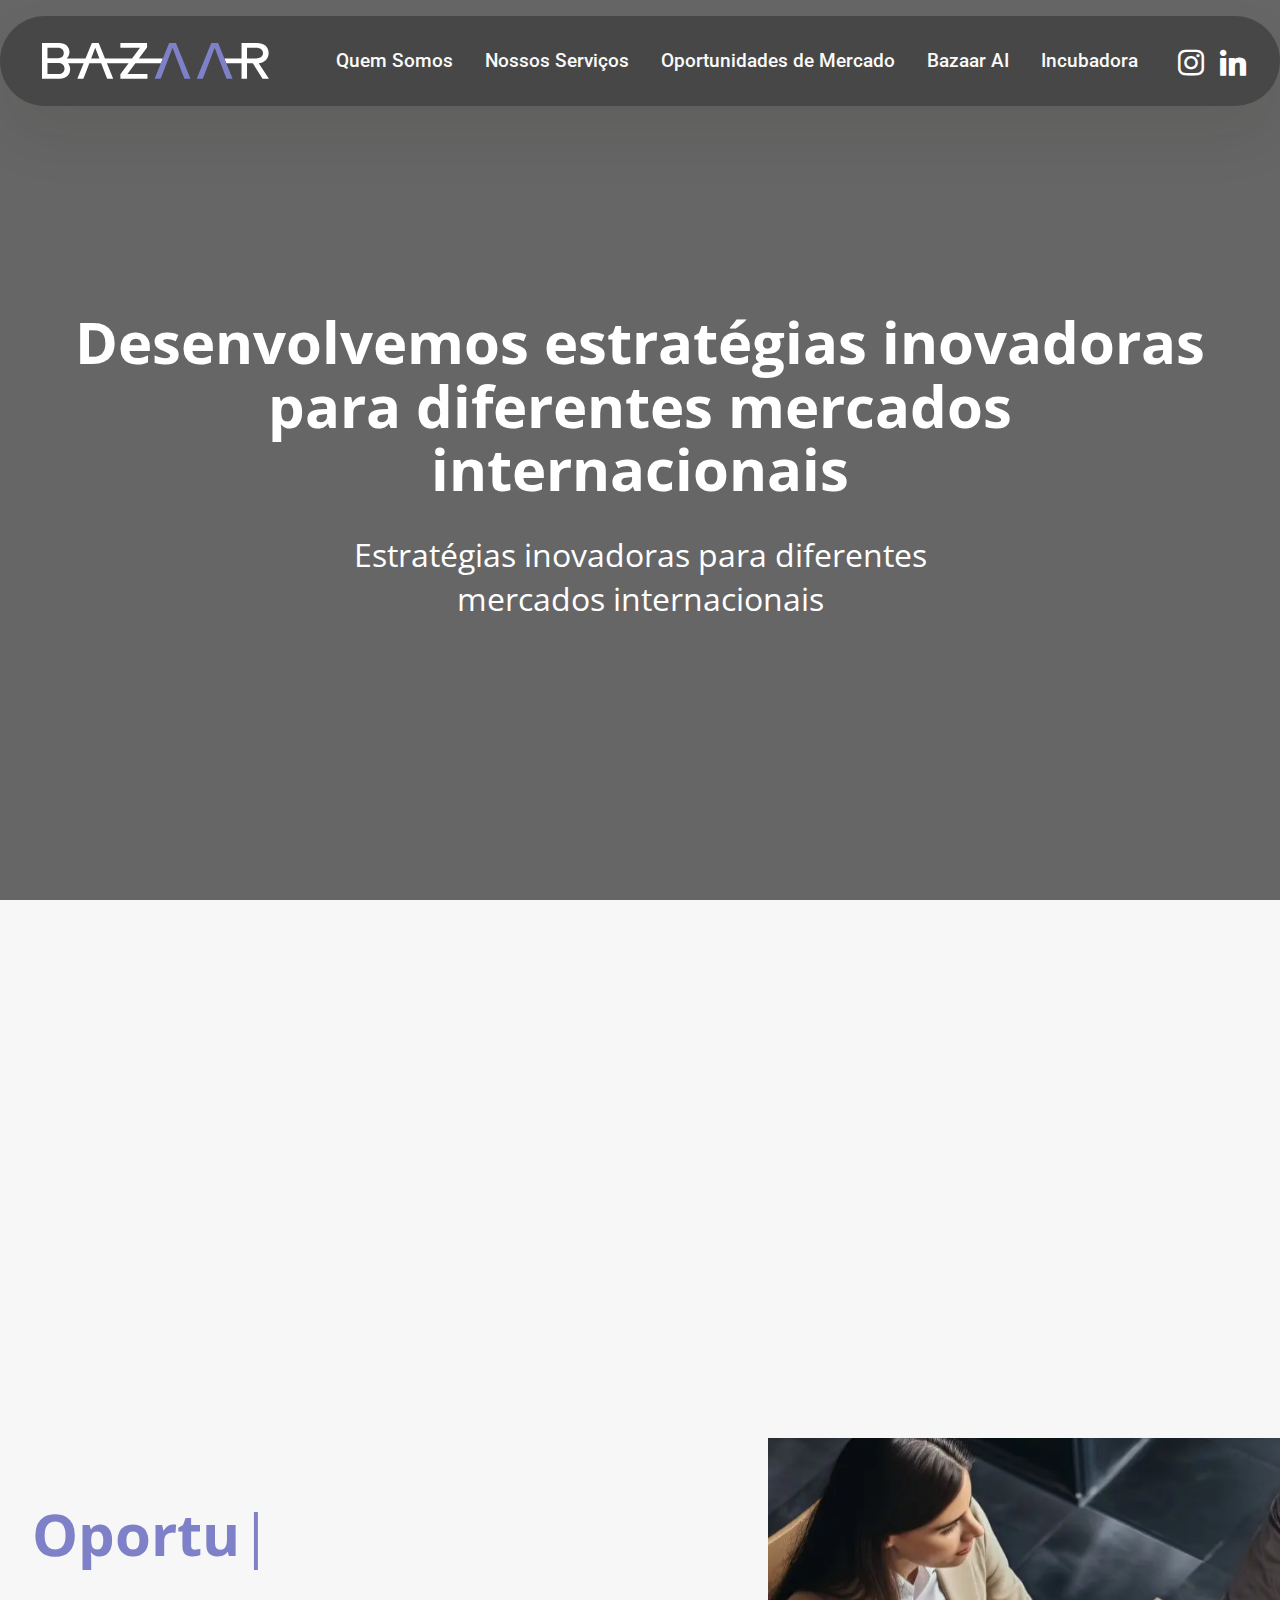
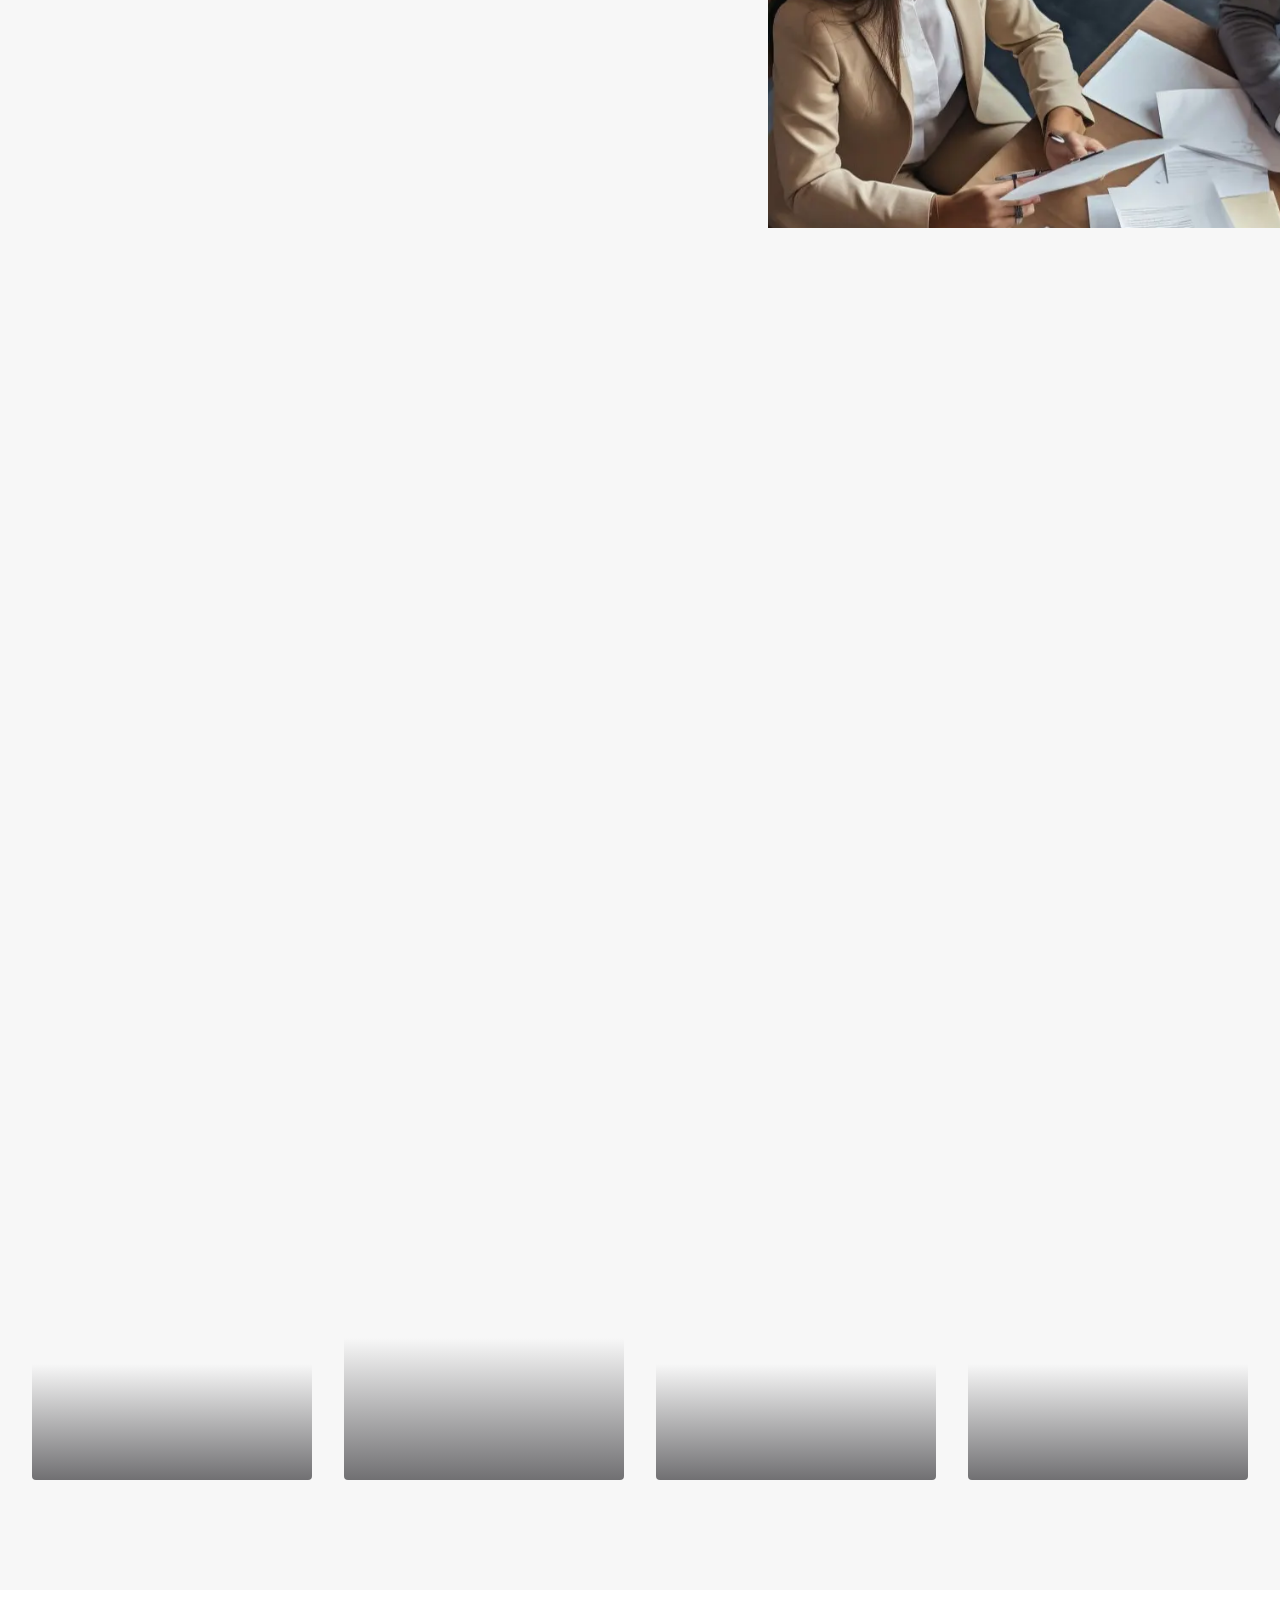
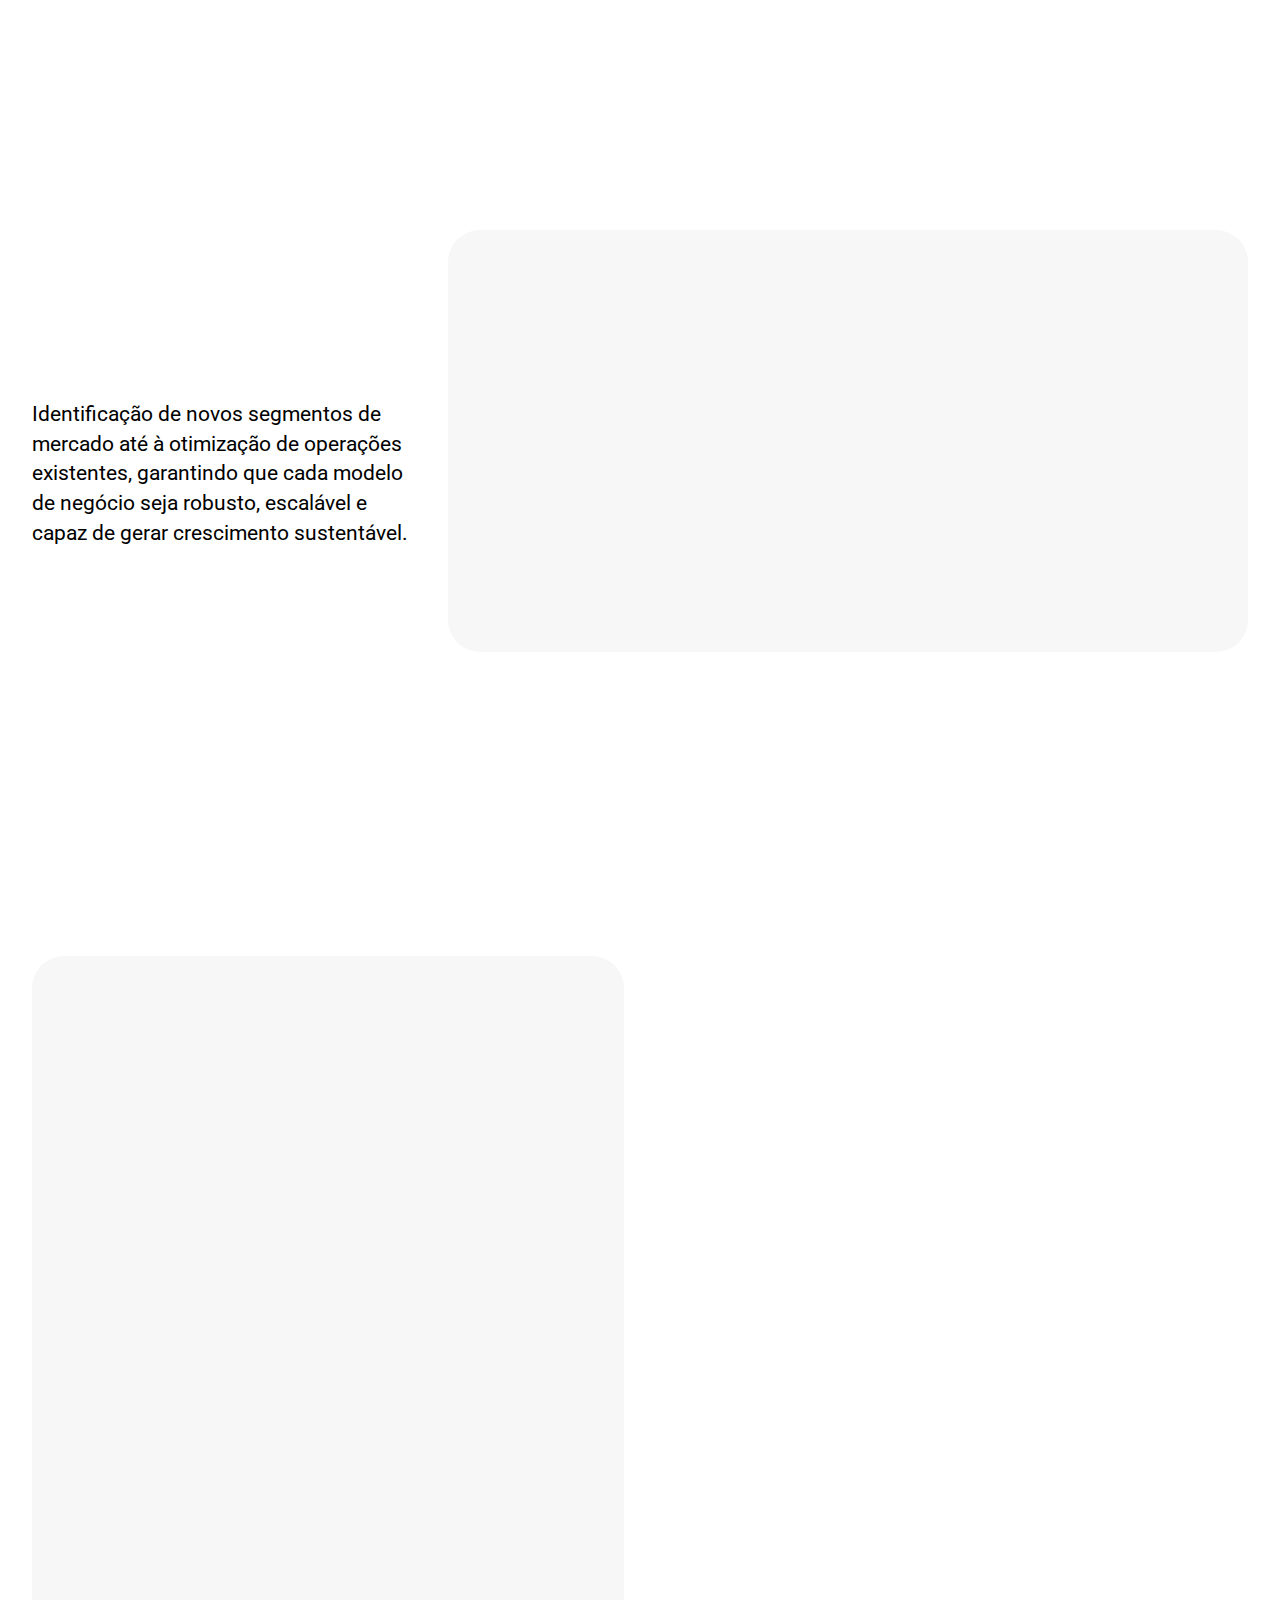
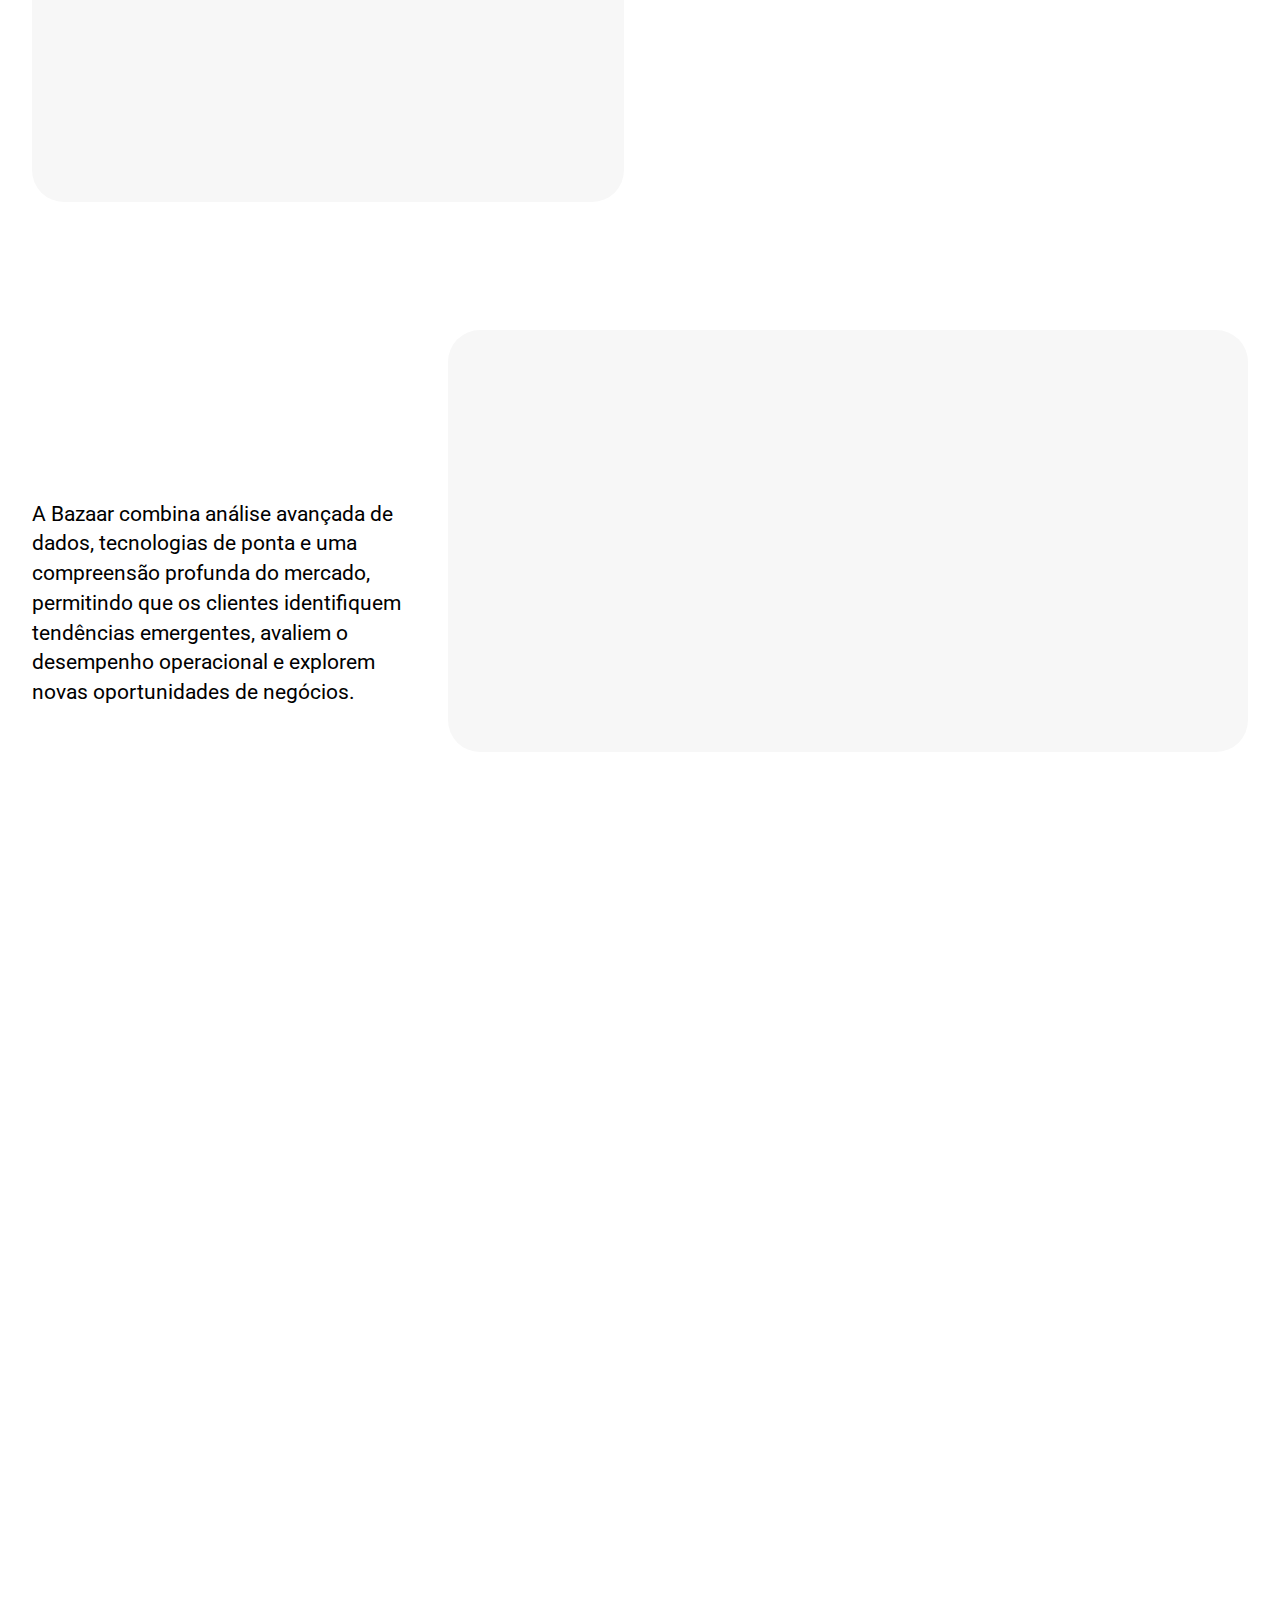
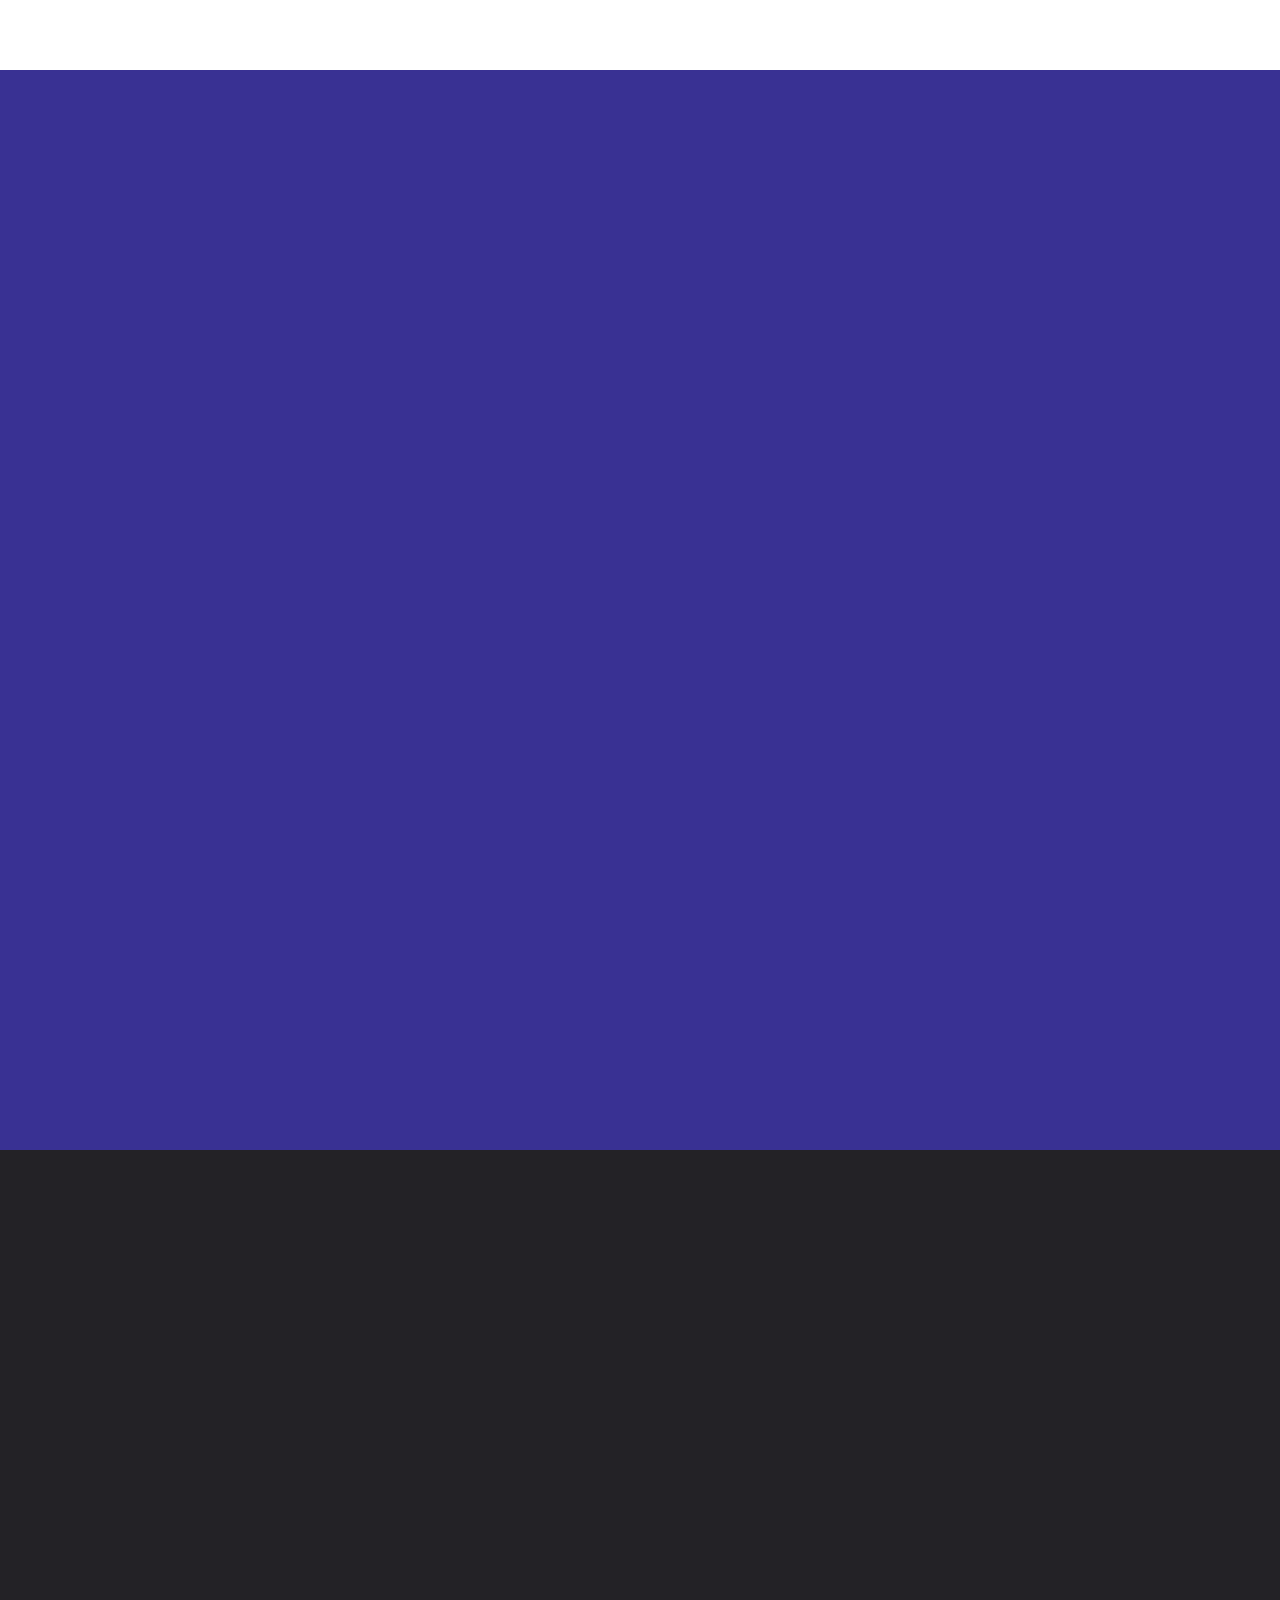
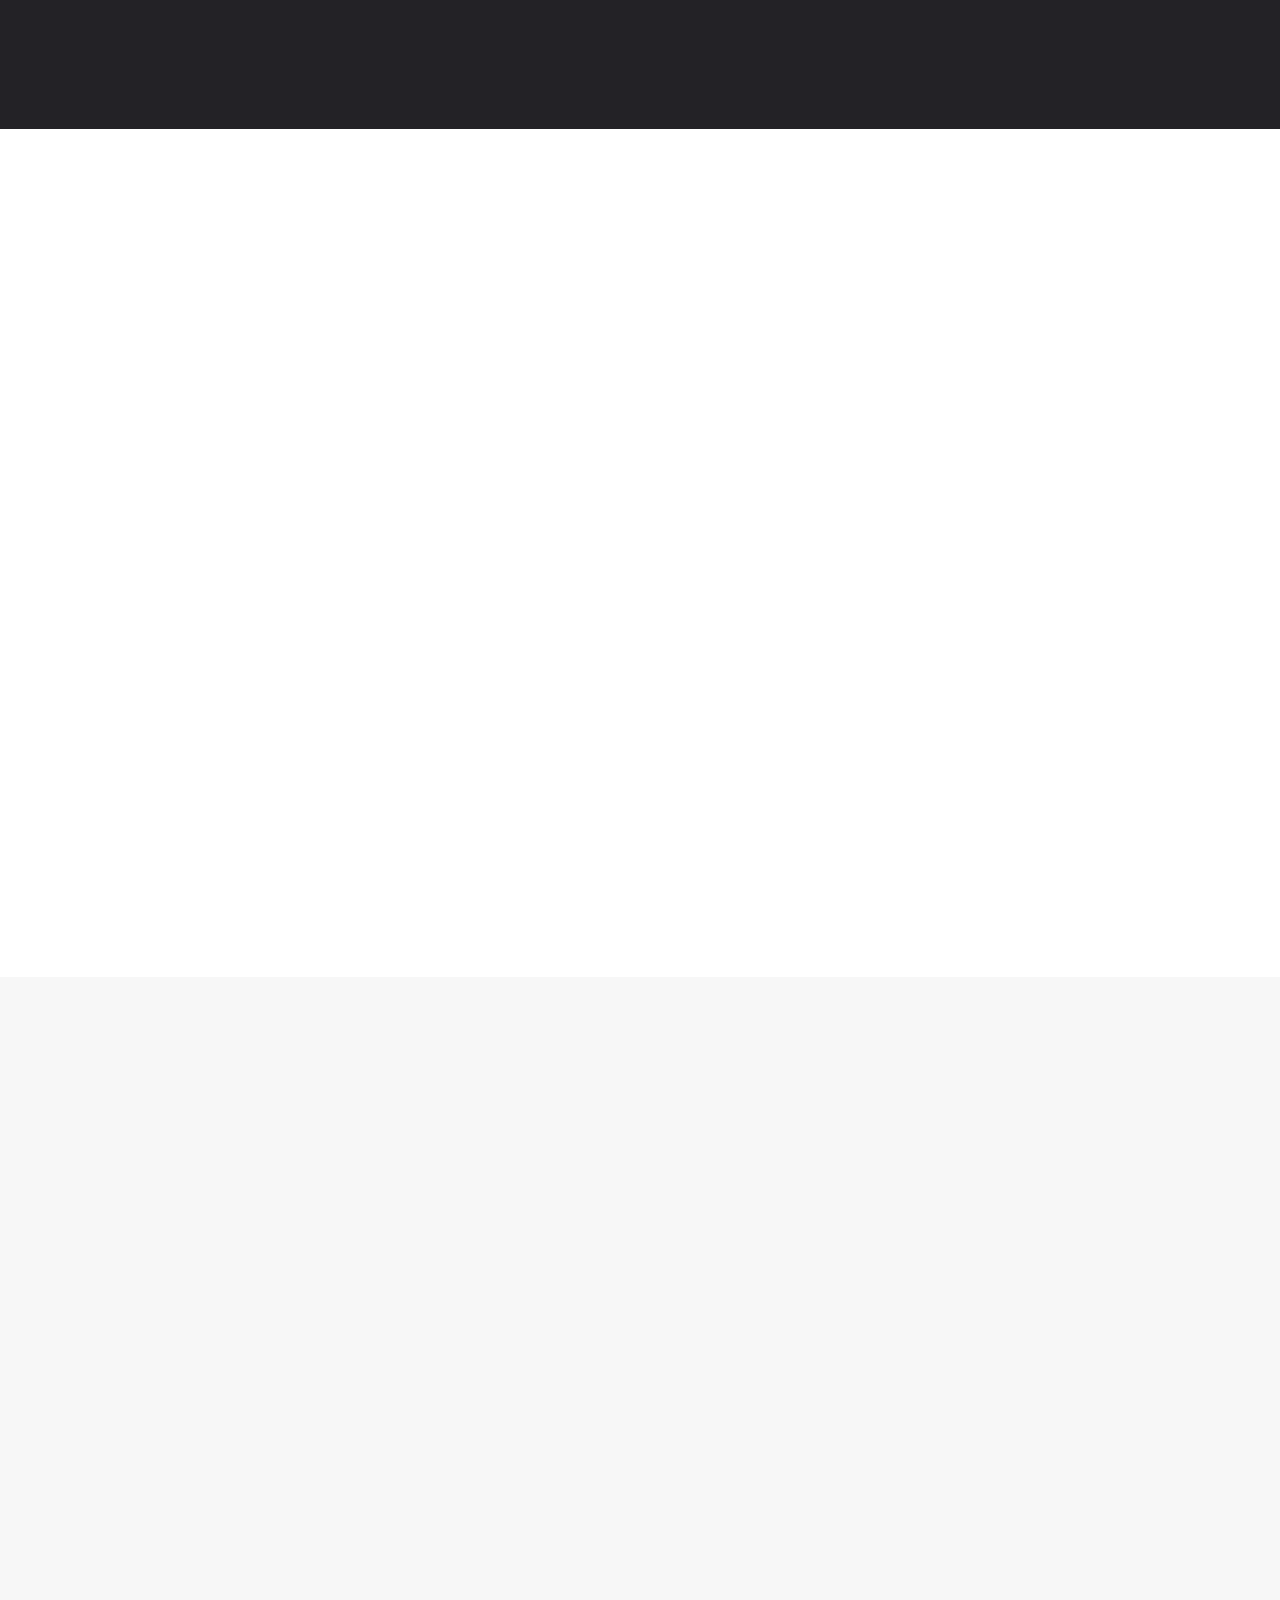
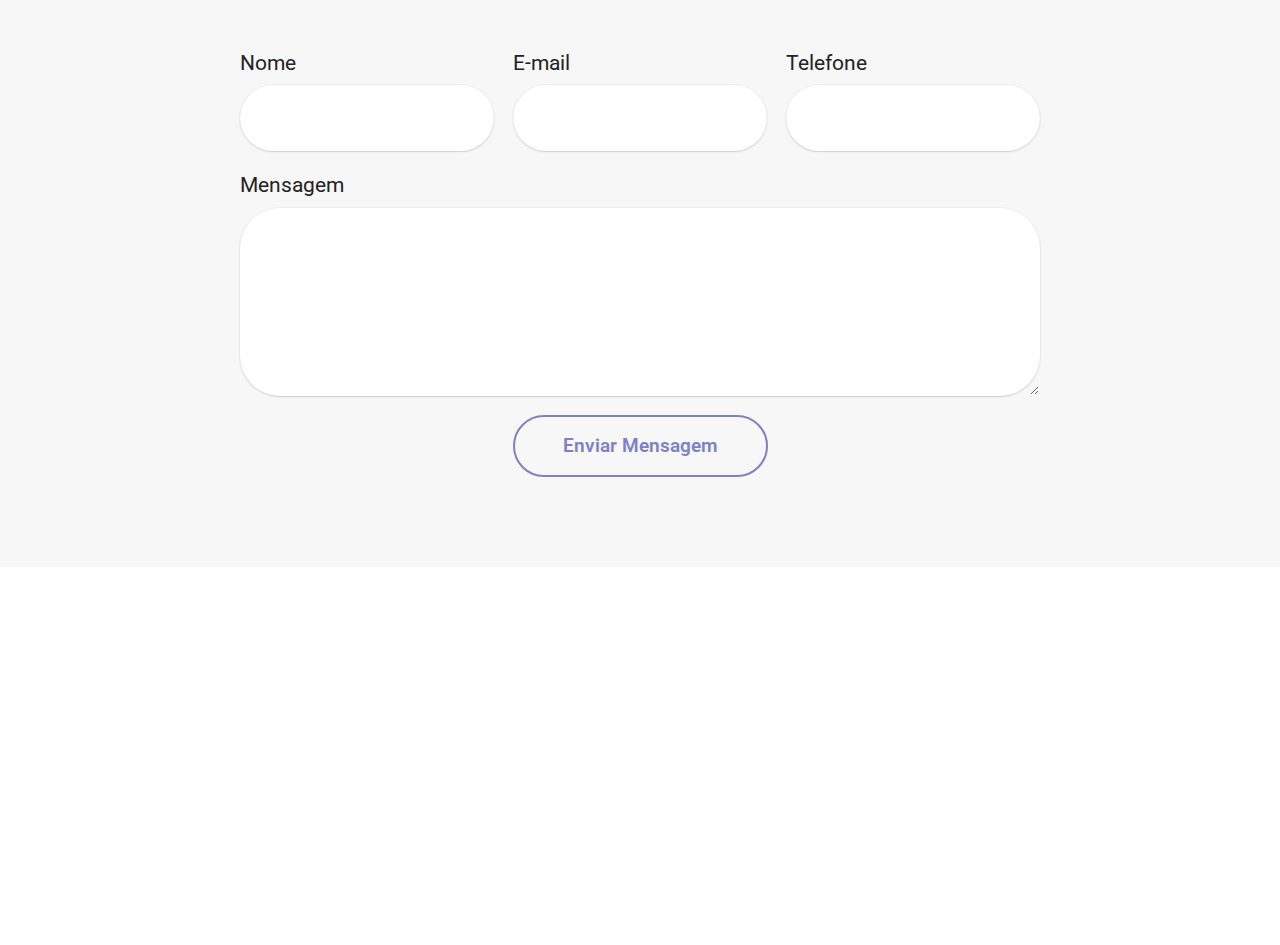
==== index.html @ 22845322 "update" ====
<!DOCTYPE html>
<html  lang="pt">
<head>
  
  <meta charset="UTF-8">
  <meta http-equiv="X-UA-Compatible" content="IE=edge">
  
  <meta name="viewport" content="width=device-width, initial-scale=1, minimum-scale=1">
  <link rel="shortcut icon" href="assets/images/bazaar.svg" type="image/x-icon">
  <meta name="description" content="">
  
  
  <title>Home</title>
  <link rel="stylesheet" href="assets/web/assets/mobirise-icons2/mobirise2.css">
  <link rel="stylesheet" href="assets/bootstrap/css/bootstrap.min.css">
  <link rel="stylesheet" href="assets/bootstrap/css/bootstrap-grid.min.css">
  <link rel="stylesheet" href="assets/bootstrap/css/bootstrap-reboot.min.css">
  <link rel="stylesheet" href="assets/animatecss/animate.css">
  <link rel="stylesheet" href="assets/dropdown/css/style.css">
  <link rel="stylesheet" href="assets/socicon/css/styles.css">
  <link rel="stylesheet" href="assets/theme/css/style.css">
  <link rel="preload" href="https://fonts.googleapis.com/css?family=Open+Sans:300,400,500,600,700,800,300i,400i,500i,600i,700i,800i&display=swap" as="style" onload="this.onload=null;this.rel='stylesheet'">
  <noscript><link rel="stylesheet" href="https://fonts.googleapis.com/css?family=Open+Sans:300,400,500,600,700,800,300i,400i,500i,600i,700i,800i&display=swap"></noscript>
  <link rel="preload" href="https://fonts.googleapis.com/css?family=Roboto:100,100i,300,300i,400,400i,500,500i,700,700i,900,900i&display=swap" as="style" onload="this.onload=null;this.rel='stylesheet'">
  <noscript><link rel="stylesheet" href="https://fonts.googleapis.com/css?family=Roboto:100,100i,300,300i,400,400i,500,500i,700,700i,900,900i&display=swap"></noscript>
  <link rel="preload" as="style" href="assets/mobirise/css/mbr-additional.css"><link rel="stylesheet" href="assets/mobirise/css/mbr-additional.css" type="text/css">

  
  
  
</head>
<body>
  
  <section data-bs-version="5.1" class="menu menu2 cid-u0HLiNKyob" once="menu" id="menu02-1">
	

	<nav class="navbar navbar-dropdown navbar-expand-lg">
		<div class="container">
			<div class="navbar-brand">
				<span class="navbar-logo">
					
						<img src="assets/images/bazaar.svg" alt="" style="height: 2.3rem;">
					
				</span>
				
			</div>
			<button class="navbar-toggler" type="button" data-toggle="collapse" data-bs-toggle="collapse" data-target="#navbarSupportedContent" data-bs-target="#navbarSupportedContent" aria-controls="navbarNavAltMarkup" aria-expanded="false" aria-label="Toggle navigation">
				<div class="hamburger">
					<span></span>
					<span></span>
					<span></span>
					<span></span>
				</div>
			</button>
			<div class="collapse navbar-collapse" id="navbarSupportedContent">
				<ul class="navbar-nav nav-dropdown nav-right" data-app-modern-menu="true"><li class="nav-item">
						<a class="nav-link link text-white text-primary display-4" href="index.html#header01-15">Quem Somos</a>
					</li><li class="nav-item"><a class="nav-link link text-white text-primary display-4" href="index.html#article11-17">Nossos Serviços</a></li><li class="nav-item"><a class="nav-link link text-white text-primary display-4" href="index.html#features013-4">Oportunidades de Mercado</a></li><li class="nav-item"><a class="nav-link link text-white text-primary display-4" href="index.html#header19-7">Bazaar AI</a></li><li class="nav-item"><a class="nav-link link text-white text-primary display-4" href="index.html#header5-x">Incubadora</a></li></ul>
				<div class="icons-menu">
					
						<span class="p-2 mbr-iconfont socicon-instagram socicon" style="font-size: 26px; color: rgb(255, 255, 255); fill: rgb(255, 255, 255);"></span>
					
					
						<span class="p-2 mbr-iconfont socicon-linkedin socicon" style="font-size: 26px; color: rgb(255, 255, 255); fill: rgb(255, 255, 255);"></span>
					
					
					
				</div>
				
			</div>
		</div>
	</nav>
</section>

<section data-bs-version="5.1" class="header16 cid-u0HSpnRNCj mbr-fullscreen" data-bg-video="https://www.youtube.com/watch?v=gXFATcwrO-U" id="header17-2">
  
  <div class="mbr-overlay" style="opacity: 0.6; background-color: rgb(0, 0, 0);"></div>
  <div class="container">
    <div class="row">
      <div class="content-wrap col-12 col-md-12">
        <h1 class="mbr-section-title mbr-fonts-style mbr-white mb-4 display-1">
          <strong><br>Desenvolvemos estratégias inovadoras para diferentes mercados internacionais</strong></h1>
        
        <p class="mbr-fonts-style mbr-text mbr-white mb-4 display-5">Estratégias inovadoras para diferentes <br>mercados internacionais<br></p>
        
      </div>
    </div>
  </div>
</section>

<section data-bs-version="5.1" class="header1 cid-u2KIswBJNk" id="header01-15">
	

	
	

	<div class="container">
		<div class="row justify-content-center">
			<div class="col-12 col-md-12 col-lg-5 image-wrapper">
				<img class="w-100" src="assets/images/8.webp" alt="Mobirise Website Builder">
			</div>
			<div class="col-12 col-lg col-md-12">
				<div class="text-wrapper align-left">
					<h1 class="mbr-section-title mbr-fonts-style mb-4 display-2">
						<strong>Somos a Bazaar Business Development Consulting</strong></h1>
					<p class="mbr-text mbr-fonts-style mb-4 display-5">
						Uma empresa que nasce com o objectivo de potenciar os negócios de clientes e parceiros, em diferentes mercados internacionais.
					</p>
					
				</div>
			</div>
		</div>
	</div>
</section>

<section data-bs-version="5.1" class="header1 cid-u2tHCy45Y4" id="header1-13">

    

    

    
     <div class="image"></div>
    
    <div class="container">
        <div class="row">
            <div class="col-lg-12 position">
                    
                <h1 class="mbr-section-title mbr-bold mbr-fonts-style display-1">Identificamos</h1>
                <div class="typed-text display-1">
                    <span>
                      <span class="animated-element mbr-bold" data-word1="Oportunidades" data-word2="Investimentos" data-word3="Negócios" data-speed="1">
                      </span>
                    </span>
                </div>
                <h1 class="mbr-section-title mbr-bold mbr-fonts-style display-1">em diversos mercados</h1>
                <p class="mbr-text mbr-fonts-style display-5">Formulamos estratégias com <br>consultoria em&nbsp;mercados internacionais</p>
                
            </div>
            
        </div>
    </div>
</section>

<section data-bs-version="5.1" class="features029 cid-u2KITx7ePX" id="features029-16">
  
  
  
  <div class="container">
    <div class="row justify-content-center">
      <div class="col-md-12 content-head mb-5">
        <h1 class="mbr-section-title mbr-fonts-style mb-0 display-2"><strong>ba·zaar -/bəˈzɑːr/</strong></h1>
        
      </div>
    </div>
    <div class="row justify-content-center">
      <div class="col-md-12 col-lg-6">
        <p class="mbr-text mbr-fonts-style mt-0 display-7">No Médio Oriente, Bazaar é um importante centro de comércio, com negociações de produtos e serviços. Para nós, é a forma de desenvolvermos diferentes negócios em diferentes mercados.<br><br>A internacionalização faz parte do ADN de muitas empresas. A identificação deste código genético pode ser um caminho longo e exaustivo.<br><br>Na Bazaar, propomos identificar este código e apoiar as empresas na conquista de novos mercados.<br><br>A definição de uma estratégia assente na individualidade de cada negócio, naquilo que o torna único e competitivo, é essencial para alcançar os resultados esperados.<br><br>Um novo mercado apresenta um mar de oportunidades e uma infinitude de desafios. Um parceiro estratégico é a chave do sucesso para se chegar a bom porto; um parceiro com conhecimento dos passos mais seguros a dar, que o ensina a desbravar novos caminhos e desenvolver novos negócios além-fronteiras.</p>
      </div>
      <div class="col-12 col-lg-6">
        <div class="item features-without-image col-12 col-md-12 col-lg-12 active">
          <div class="item-wrapper">
            <div class="item-content">
              <h5 class="mbr-card-title mbr-fonts-style mt-0 mb-3 mbr-number display-1">
                <strong>01.</strong>
              </h5>
              <h4 class="card-title mbr-fonts-style mt-0 display-5">
                <strong>Missão</strong></h4>
              <p class="card-text mbr-fonts-style mt-0 mb-0 display-7">A Bazaar Business Development Consulting tem como missão apoiar os parceiros e clientes na análise, planeamento e estratégia de mercado, através de modelos e ferramentas inovadoras centradas no desenvolvimento de negócios.<br><br>Vamos para o terreno implementar as estratégias de Marketing &amp; Vendas definidas junto dos nossos clientes.</p>
              
            </div>

          </div>
        </div>
        <div class="item features-without-image col-12 col-md-12 col-lg-12">
          <div class="item-wrapper">
            <div class="item-content">
              <h5 class="mbr-card-title mbr-fonts-style mt-0 mb-3 mbr-number display-1">
                <strong>02.</strong>
              </h5>
              <h4 class="card-title mbr-fonts-style mt-0 display-5">
                <strong>Valores</strong></h4>
              <p class="card-text mbr-fonts-style mt-0 mb-0 display-7">
                Compromisso, Inovação e Orientação para os Resultados.
              </p>
              
            </div>

          </div>
        </div>
        
      </div>
    </div>
  </div>
</section>

<section data-bs-version="5.1" class="team2 cid-u2tEqdDB7O" id="team2-11">

    

    

    <div class="container">
        <div class="row title__wrap">
            <div class="title__block col-sm-12">
                
                <h2 class="mbr-section-title mbr-bold mbr-fonts-style display-5">Especialistas</h2>
            </div>
                
            </div>
        
        <div class="row wrap justify-content-center">
            
        <div class="col-lg-3 col-sm-6">
                <div class="image">
                    <img src="assets/images/whatsapp-image-2024-01-11-at-10.02.52-683x1024.webp" alt="" title="">
                    <div class="text__block text-white">
                        <p class="text__title mbr-bold mbr-fonts-style display-7">Higor Esteves</p>
                        <p class="text__descr mbr-fonts-style display-4">Managing Partner</p>
                        
                    </div>
                </div>
            </div><div class="col-lg-3 col-sm-6">
                <div class="image">
                    <img src="assets/images/cleanshot-2024-01-07-at-17.22.542x-750x742.webp" alt="" title="">
                    <div class="text__block text-white">
                        <p class="text__title mbr-bold mbr-fonts-style display-7">Bernardo Alegra</p>
                        <p class="text__descr mbr-fonts-style display-4">International Business Manager</p>
                        
                    </div>
                </div>
            </div><div class="col-lg-3 col-sm-6">
                <div class="image">
                    <img src="assets/images/cleanshot-2024-01-07-at-17.22.482x-350x384.webp" alt="" title="">
                    <div class="text__block text-white">
                        <p class="text__title mbr-bold mbr-fonts-style display-7">Silvestre Rosa</p>
                        <p class="text__descr mbr-fonts-style display-4">Management Consultant</p>
                        
                    </div>
                </div>
            </div><div class="col-lg-3 col-sm-6">
                <div class="image">
                    <img src="assets/images/1703470451663-800x800.webp" alt="" title="">
                    <div class="text__block text-white">
                        <p class="text__title mbr-bold mbr-fonts-style display-7">Sérgio Cardoso</p>
                        <p class="text__descr mbr-fonts-style display-4">TI Development</p>
                        
                    </div>
                </div>
            </div></div>
    
       
        
    </div>
</section>



<section data-bs-version="5.1" class="article11 cid-u2KKwrvd1J" id="article11-17">
    

    
    
    <div class="container">
        <div class="row justify-content-center">
            <div class="title col-md-12 col-lg-10">
                <h3 class="mbr-section-title mbr-fonts-style align-center mt-0 mb-0 display-1">
                <strong>Nossos Serviços</strong></h3>
                
                
            </div>
        </div>
    </div>
</section>

<section data-bs-version="5.1" class="article22 cid-u14HueCkcb" id="article22-k">
  
  
  
  <div class="container">
    <div class="row justify-content-center">
      <div class="col-lg-4">
        <div class="col-12 col-md-12">
          <h5 class="mbr-section-title mbr-fonts-style mt-0 mb-4 display-2"><strong>Modelos de Negócio</strong></h5>
          <h6 class="mbr-section-subtitle mbr-fonts-style mt-0 mb-4 display-7">Identificação de novos segmentos de mercado até à otimização de operações existentes, garantindo que cada modelo de negócio seja robusto, escalável e capaz de gerar crescimento sustentável.</h6>
          
        </div>
      </div>

      <div class="col-lg-8 side-features">
        <div class="item-wrapper align-left">
          <div class="counter-container mbr-text mbr-fonts-style display-7">
            <ol>
              <li>Análise de tendência e oportunidades de mercado</li>
              <li><span style="font-size: 1.4rem;">Estudo de viabilidade económica e financeira</span></li><li><span style="font-size: 1.4rem;">Apoio na implementação e na gestão Operacional</span></li><li><span style="font-size: 1.4rem;">Plano de contingência</span></li><li><span style="font-size: 1.4rem;">Indicadores de performance</span></li><li><span style="font-size: 1.4rem;">Análise dos resultados</span></li>
            </ol>
          </div>
        </div>




      </div>
    </div>
  </div>
</section>

<section data-bs-version="5.1" class="features030 cid-u14JVrleEq" id="features030-n">
    
    
    
    <div class="container">
        <div class="row justify-content-center">
            <div class="col-md-12 content-head mb-5">
                <h1 class="mbr-section-title mbr-fonts-style mb-0 display-2">
                    <strong>Apoio a Internacionalização</strong></h1>
                <p class="mbr-subtitle mbr-fonts-style mt-4 mb-0 display-7">Identificação de oportunidades de mercado a nível global, efetuando a adaptação de estratégias de negócio para diferentes culturas e regulamentações internacionais, garantindo uma abordagem eficaz e sustentável.<br></p>
            </div>
        </div>
        <div class="row justify-content-center  blockContent">
            <div class="col-12 col-lg">
                <div class="item-wrapper align-left">
                    <div class="mbr-text counter-container mbr-fonts-style display-7">
                        <ol>
                            <li>Análise do sector e dos produtos ou serviços</li><li>Identificação e análise dos potenciais mercados internacionais</li><li>Definição dos objectivos estratégicos da empresa para a internacionalização</li><li>Definição dos modelos de entrada nos diferentes mercados internacionais</li><li>Adaptação dos produtos ou serviços para os diferentes mercados de destino</li><li>Desenvolvimento do plano estratégico de marketing e vendas internacional</li><li>Apoio na prospecção e negociação com potenciais clientes e parceiros internacionais</li><li>Apoio na gestão comercial, logística e fiscal nos mercados internacionais</li><li>Plano de contingência e indicadores de performance e análise dos resultados</li>
                        </ol>
                    </div>
                </div>
            </div>
            <div class="col-12 col-lg-6">
                <div class="image-wrapper mb-4">
                    <img class="w-100" src="assets/images/mbr-1200x795.webp" alt="">
                </div>
            </div>

        </div>
    </div>
</section>

<section data-bs-version="5.1" class="article021 cid-u14Jf9An0Z" id="article21-m">
    
    <div class="container">
        <div class="row justify-content-center">
            <div class="col-lg-4">
                <div class="col-12 col-md-12">
                    <h5 class="mbr-section-title mbr-fonts-style mt-0 mb-4 display-2">
                        <strong>Business Intelligence</strong></h5>
                    <h6 class="mbr-section-subtitle mbr-fonts-style mt-0 mb-4 display-7">A Bazaar combina análise avançada de dados, tecnologias de ponta e uma compreensão profunda do mercado, permitindo que os clientes identifiquem tendências emergentes, avaliem o desempenho operacional e explorem novas oportunidades de negócios.</h6>
                    
                </div>
            </div>

            <div class="col-lg-8 side-features">
                <div class="item-wrapper align-left">
                    <div class="counter-container mbr-text mbr-fonts-style display-7">
                        <ul>
                            <li>DSS – Decision Support Systems</li><li>EIS – Executive Information System</li><li>OLAP – Online Analytical Processing</li><li>BAM – Business Activity Monitoring</li><li>BPM – Business Performance Monitoring</li><li>APPs</li>
                        </ul>
                    </div>
                </div>
            </div>
        </div>
    </div>
</section>

<section data-bs-version="5.1" class="features13 start cid-u0HX3jHQw1" id="features013-4">
    

<div class="container">
  <div class="row justify-content-center">
    <div class="col-12 content-head">
      <div class="mbr-section-head mb-5">
        <h4 class="mbr-section-title mbr-fonts-style align-center mb-0 display-2">
          <strong>Oportunidades de Mercado</strong></h4>
        <h5 class="mbr-section-subtitle mbr-fonts-style align-center mb-0 mt-4 display-7">Com o objetivo de ajudar as organizações a identificar oportunidades e formular estratégias para produtos ou serviços específicos, a Bazaar disponibiliza informações especializadas de diferentes mercados internacionais</h5>
      </div>
    </div>
  </div>
  <div class="row mbr-section-content">
    <div class="item features-image col-6 col-md-4 col-lg-3">
      <div class="item-wrapper">
        <div class="item-img">
          <img src="assets/images/mbr-596x397.webp" alt="" title="" data-slide-to="0" data-bs-slide-to="0">
        </div>
        <div class="item-content align-left mt-3">
          <h5 class="item-title mbr-fonts-style mb-3 display-5">
            Colômbia</h5>
          
          
        </div>
        
      </div>
    </div>
    <div class="item features-image col-6 col-md-4 col-lg-3">
      <div class="item-wrapper">
        <div class="item-img">
          <img src="assets/images/mbr-596x447.webp" alt="" title="" data-slide-to="1" data-bs-slide-to="1">
        </div>
        <div class="item-content align-left mt-3">
          <h5 class="item-title mbr-fonts-style mb-3 display-5">
            Cabo Verde</h5>
          
          
        </div>
        
      </div>
    </div>
    <div class="item features-image col-6 col-md-4 col-lg-3">
      <div class="item-wrapper">
        <div class="item-img">
          <img src="assets/images/mbr-596x390.webp" alt="" title="" data-slide-to="2" data-bs-slide-to="2">
        </div>
        <div class="item-content align-left mt-3">
          <h5 class="item-title mbr-fonts-style mb-3 display-5">
            México</h5>
          
          
        </div>
        
      </div>
    </div>
    <div class="item features-image col-6 col-md-4 col-lg-3">
      <div class="item-wrapper">
        <div class="item-img">
          <img src="assets/images/mbr-1-596x447.webp" alt="" title="" data-slide-to="3" data-bs-slide-to="3">
        </div>
        <div class="item-content align-left mt-3">
          <h5 class="item-title mbr-fonts-style mb-3 display-5">
            Moçambique</h5>
          
          
        </div>
        
      </div>
    </div>
    
    

  </div>
</div>
</section>

<section data-bs-version="5.1" class="header19 cid-u0I1pdroNy" id="header19-7">
  

  
  
  <div class="container">
    <div class="row">
      <div class="content-wrap col-12 col-md-10">
        <h1 class="mbr-section-title mbr-fonts-style mb-4 display-2"><strong>Bazaar AI: Elevando a Consultoria Global com Inteligência Artificial</strong></h1>
        <p class="mbr-fonts-style mbr-text mb-4 display-5">&nbsp;Análises avançadas a serviços personalizados, cada oportunidade é um passo para o sucesso nos negócios internacionais.<br>
        </p>
        
        
      </div>
    </div>
  </div>
</section>

<section data-bs-version="5.1" class="features22 cid-u0I26dv3iO" id="features022-8">
  

  
  
  <div class="container">
    
    <div class="row mbr-masonry" data-masonry="{&quot;percentPosition&quot;: true }">
      <div class="item features-without-image col-12 col-md-6 col-lg-4 item-mb">
        <div class="item-wrapper">
          <div class="card-box align-left">
            <div class="iconfont-wrapper">
              <span class="mbr-iconfont mobi-mbri-growing-chart mobi-mbri"></span>
            </div>
            <h5 class="card-title mbr-fonts-style display-7"><strong>Análise de Mercado</strong></h5>
            <p class="card-text mbr-fonts-style display-4">Desenvolvimento de análises de mercado com identificação de oportunidades de negócios em diferentes mercados e insights a melhor tomada de decisão estratégica.<br></p>

            
          </div>
        </div>
      </div>
      <div class="item features-without-image col-12 col-md-6 col-lg-4 item-mb">
        <div class="item-wrapper">
          <div class="card-box align-left">
            <div class="iconfont-wrapper">
              <span class="mbr-iconfont mobi-mbri-android mobi-mbri"></span>
            </div>
            <h5 class="card-title mbr-fonts-style display-7"><strong>Gestão de Vendas</strong></h5>
            <p class="card-text mbr-fonts-style display-4">Criação de assistentes virtuais personalizados capazes de gerenciar agendas, organizar reuniões e facilitar a comunicação intercultural, de forma a otimizar o tempo e os recursos da empresa.<br></p>

            
          </div>
        </div>
      </div>
      <div class="item features-without-image col-12 col-md-6 col-lg-4 item-mb">
        <div class="item-wrapper">
          <div class="card-box align-left">
            <div class="iconfont-wrapper">
              <span class="mbr-iconfont mobi-mbri-target mobi-mbri"></span>
            </div>
            <h5 class="card-title mbr-fonts-style display-7"><strong>Gestão de Compliance</strong></h5>
            <p class="card-text mbr-fonts-style display-4">Acompanhamento continuo dos regulamentos locais e internacionais, de forma a assegurar que as operações sejam realizadas dentro dos processos definidos.<br></p>

            
          </div>
        </div>
      </div>
      
      
      
    </div>
  </div>
</section>

<section data-bs-version="5.1" class="header5 cid-u2tyztppC3" id="header5-x">

    


    <div class="container-fluid">
        <div class="row align-items-center">
            <div class="mbr-figure col-lg-7">
                <div class="image">
                    <img src="assets/images/conference24-1920.webp" alt="" title="">
                </div>
            </div>
            
            <div class="col-lg-4 lg-push content__block text-white">
                <img src="assets/images/cleanshot-2024-01-11-at-14.33.572x-844x374.webp" alt="" title="" style="max-width:250px; border-radius: 2px; margin-bottom:1em;">
                <p class="mbr-text mbr-fonts-style display-7">A Sheree  -The Place Startup é a nossa incubadora de negócios, dedicada a apoiar empreendedores que desejam desenvolver os seus projetos, no mundo, a partir de Portugal.<br><br>A Sheree conta com uma rede de profissionais especializados em Gestão, TI, Vendas, Comunicação e Marketing para ajudar os empreendedores a alcançarem sucesso nos seus negócios</p>
                
            </div>
        </div>
    </div>
</section>

<section data-bs-version="5.1" class="start article2 cid-u2KM7x25Oe" id="article02-18">
	

	
	

	<div class="container">
		<div class="row justify-content-center">
			<div class="col-12 col-md-12 col-lg-6 image-wrapper">
				<img class="w-100" src="assets/images/gallery03.webp" alt="Mobirise Website Builder">
			</div>
			<div class="col-12 col-md-12 col-lg">
				<div class="text-wrapper align-left">
					<h1 class="mbr-section-title mbr-fonts-style mb-4 display-2">
						<strong>Food Bazaar</strong></h1>
					<p class="mbr-text align-left mbr-fonts-style mb-4 display-7">
					A Food Bazaar é a unidade da Bazaar - We Develop Business desenvolvida para apoiar especificamente a indústria alimentar nos processos de expansão e internacionalização. Disponibilizamos um serviço completo, com suporte de Marketing &amp; Vendas.
					</p>
          <p class="mbr-text align-left mbr-fonts-style mb-4 display-5">Participação em Feiras Internacionais, com um stand exclusivo para a promoção dos produtos dos nossos clientes</p>
					
				</div>
			</div>
		</div>
	</div>
</section>

<section data-bs-version="5.1" class="clients1 cid-u2twnHDndr" id="clients1-t">

    

    

    <div class="container">
        <div class="row">
            <div class="col-lg-5 col-sm-12">
                <h3 class="mbr-section-subtitle mbr-semibold mbr-fonts-style display-4">CLIENTES E PARCEIROS</h3>
                <h2 class="mbr-section-title mbr-bold mbr-fonts-style display-2">Confiança de grandes empresas</h2>
            </div>
            <div class="col-lg-1"></div>
            <div class="col-sm-12 clients__block col-lg-6">
                 
                <div class="row">
                    
                   
                    
                    
                    
                    
                <div class="col-sm-3 col-6 wrap">
                        <div class="image">
                            <img src="assets/images/1.webp" alt="" title="">
                        </div>
                    </div><div class="col-sm-3 col-6 wrap">
                        <div class="image">
                            <img src="assets/images/2.webp" alt="" title="">
                        </div>
                    </div><div class="col-sm-3 col-6 wrap">
                        <div class="image">
                            <img src="assets/images/3.webp" alt="" title="">
                        </div>
                    </div><div class="col-sm-3 col-6 wrap">
                        <div class="image">
                            <img src="assets/images/4.webp" alt="" title="">
                        </div>
                    </div><div class="col-sm-3 col-6 wrap">
                        <div class="image">
                            <img src="assets/images/5.webp" alt="" title="">
                        </div>
                    </div><div class="col-sm-3 col-6 wrap">
                        <div class="image">
                            <img src="assets/images/1.webp" alt="" title="">
                        </div>
                    </div></div>
            </div>
            </div>
    </div>
</section>



<section class="witsec-mailform mbr-section cid-u2tB2Cn3vY" id="witsec-mailform-10" data-rv-view="2301">

  

  
  <div class="container">
    <div class="row justify-content-center">
      <div class="title col-12 col-lg-8">
        <h2 class="mbr-section-title align-center pb-3 mbr-fonts-style display-2"><strong>
          Fale Conosco</strong></h2>
        <h3 class="mbr-section-subtitle align-center mbr-light pb-3 mbr-fonts-style display-5">
          Atendimento Personalizado</h3>
      </div>
    </div>
  </div>
  <div class="container">
    <div class="row justify-content-center">
      <div class="media-container-column col-lg-8">
          <form class="mbr-form">
            
            <input type="hidden" name="subject" value="A message from your website.">
            
            
            
            

            <div class="rowflexrev flex-column">
              <div class="row">
                <div class="col-md-12 form-group ws-form-alerts">
                  <div hidden="hidden" class="alert alert-success col-12 mbr-alert-success mbr-fonts-style display-7">Obrigado. Em breve entraremos em contato.</div>
                  <div hidden="hidden" class="alert alert-danger col-12 mbr-alert-danger mbr-fonts-style display-7">An error occurred. Please try again.</div>
                </div>
              </div>

              <div class="row">
                <div class="col-md-4 form-group">
                  <p class="mbr-section-labels mbr-fonts-style display-7">Nome</p>
                  <input type="text" name="name" required="required" class="form-control display-7">
                </div>
                <div class="col-md-4 form-group">
                  <p class="mbr-section-labels mbr-fonts-style display-7">E-mail</p>
                  <input type="email" name="email" required="required" class="form-control display-7">
                </div>
                <div class="col-md-4 form-group">
                  <p class="mbr-section-labels mbr-fonts-style display-7">Telefone</p>
                  <input type="tel" name="phone" class="form-control display-7">
                </div>
                <div class="col-md-12 form-group">
                  <p class="mbr-section-labels mbr-fonts-style display-7">Mensagem</p>
                  <textarea name="message" required="required" class="form-control display-7"></textarea>
                </div>
                
                
                
                
                <div class="col-md-12 input-group-btn align-center"><button type="submit" class="btn btn-form btn-primary-outline display-4">Enviar Mensagem</button></div>
              </div>
            </div>
        </form>
      </div>
    </div>
  </div>
</section>

<section data-bs-version="5.1" class="footer1 cid-u2tB0J2LTK mbr-reveal" once="footer" id="footer1-z">

    

    

    <div class="container">
        <div class="row justify-content-center">
            <div class="col-md-8 wrap order-0 col-lg-4">
               
                 <img class="logo__image" src="assets/images/bazaar-white-bg.svg" style="border-radius: 0 !important; max-width: 320px;   width: 100%;" alt="" title="">
            </div>
            <div class="col-md-4 wrap col-lg-3">
                <div class="footer__content">
                    <h4 class="mbr-fonts-style mbr-semibold title__adress display-4">Portugal</h4>
                    <p class="work__adress mbr-fonts-style display-4">Rua Casimiro Freire,1, 1900-142,  Lisboa, Portugal<br></p>
                </div>
            </div>
            <div class="divider"></div>
            <div class="row align-items-baseline">
                <div class="col-md-6">
                     <p class="privacy mbr-fonts-style align-left display-4">Tel. : +351 271 961 605 - info@bazaar.com.pt</p>
                </div>
                <div class="col-md-6">
                     <p class="privacy mbr-fonts-style align-right display-4">©&nbsp; All Rights Reserved</p>
                </div>
            </div>
        
                
</div></div></section><section><a href="https://mobiri.se"></a><a href="https://mobiri.se"></a></section><script src="assets/witsec-jquery-3.6.0/jquery-3.6.0.min.js"></script>  <script src="assets/bootstrap/js/bootstrap.bundle.min.js"></script>  <script src="assets/typed/typed.js"></script>  <script src="assets/smoothscroll/smooth-scroll.js"></script>  <script src="assets/ytplayer/index.js"></script>  <script src="assets/dropdown/js/navbar-dropdown.js"></script>  <script src="assets/vimeoplayer/player.js"></script>  <script src="assets/masonry/masonry.pkgd.min.js"></script>  <script src="assets/imagesloaded/imagesloaded.pkgd.min.js"></script>  <script src="assets/witsec-mailform/mailform.js"></script>  <script src="assets/theme/js/script.js"></script>  
  
  
 <div id="scrollToTop" class="scrollToTop mbr-arrow-up"><a style="text-align: center;"><i class="mbr-arrow-up-icon mbr-arrow-up-icon-cm cm-icon cm-icon-smallarrow-up"></i></a></div>
    <input name="animation" type="hidden">
  </body>
</html>
---- assets/web/assets/mobirise-icons2/mobirise2.css ----
@font-face {
  font-family: 'Moririse2';
  font-display: swap;
  src:  url('mobirise2.eot?f2bix4');
  src:  url('mobirise2.eot?f2bix4#iefix') format('embedded-opentype'),
    url('mobirise2.ttf?f2bix4') format('truetype'),
    url('mobirise2.woff?f2bix4') format('woff'),
    url('mobirise2.svg?f2bix4#mobirise2') format('svg');
  font-weight: normal;
  font-style: normal;
}

[class^="mobi-"], [class*=" mobi-"] {
  /* use !important to prevent issues with browser extensions that change fonts */
  font-family: 'Moririse2' !important;
  speak: none;
  font-style: normal;
  font-weight: normal;
  font-variant: normal;
  text-transform: none;
  line-height: 1;

  /* Better Font Rendering =========== */
  -webkit-font-smoothing: antialiased;
  -moz-osx-font-smoothing: grayscale;
}

.mobi-mbri-add-submenu:before {
  content: "\e900";
}
.mobi-mbri-alert:before {
  content: "\e901";
}
.mobi-mbri-align-center:before {
  content: "\e902";
}
.mobi-mbri-align-justify:before {
  content: "\e903";
}
.mobi-mbri-align-left:before {
  content: "\e904";
}
.mobi-mbri-align-right:before {
  content: "\e905";
}
.mobi-mbri-android:before {
  content: "\e906";
}
.mobi-mbri-apple:before {
  content: "\e907";
}
.mobi-mbri-arrow-down:before {
  content: "\e908";
}
.mobi-mbri-arrow-next:before {
  content: "\e909";
}
.mobi-mbri-arrow-prev:before {
  content: "\e90a";
}
.mobi-mbri-arrow-up:before {
  content: "\e90b";
}
.mobi-mbri-bold:before {
  content: "\e90c";
}
.mobi-mbri-bookmark:before {
  content: "\e90d";
}
.mobi-mbri-bootstrap:before {
  content: "\e90e";
}
.mobi-mbri-briefcase:before {
  content: "\e90f";
}
.mobi-mbri-browse:before {
  content: "\e910";
}
.mobi-mbri-bulleted-list:before {
  content: "\e911";
}
.mobi-mbri-calendar:before {
  content: "\e912";
}
.mobi-mbri-camera:before {
  content: "\e913";
}
.mobi-mbri-cart-add:before {
  content: "\e914";
}
.mobi-mbri-cart-full:before {
  content: "\e915";
}
.mobi-mbri-cash:before {
  content: "\e916";
}
.mobi-mbri-change-style:before {
  content: "\e917";
}
.mobi-mbri-chat:before {
  content: "\e918";
}
.mobi-mbri-clock:before {
  content: "\e919";
}
.mobi-mbri-close:before {
  content: "\e91a";
}
.mobi-mbri-cloud:before {
  content: "\e91b";
}
.mobi-mbri-code:before {
  content: "\e91c";
}
.mobi-mbri-contact-form:before {
  content: "\e91d";
}
.mobi-mbri-credit-card:before {
  content: "\e91e";
}
.mobi-mbri-cursor-click:before {
  content: "\e91f";
}
.mobi-mbri-cust-feedback:before {
  content: "\e920";
}
.mobi-mbri-database:before {
  content: "\e921";
}
.mobi-mbri-delivery:before {
  content: "\e922";
}
.mobi-mbri-desktop:before {
  content: "\e923";
}
.mobi-mbri-devices:before {
  content: "\e924";
}
.mobi-mbri-down:before {
  content: "\e925";
}
.mobi-mbri-download-2:before {
  content: "\e926";
}
.mobi-mbri-download:before {
  content: "\e927";
}
.mobi-mbri-drag-n-drop-2:before {
  content: "\e928";
}
.mobi-mbri-drag-n-drop:before {
  content: "\e929";
}
.mobi-mbri-edit-2:before {
  content: "\e92a";
}
.mobi-mbri-edit:before {
  content: "\e92b";
}
.mobi-mbri-error:before {
  content: "\e92c";
}
.mobi-mbri-extension:before {
  content: "\e92d";
}
.mobi-mbri-features:before {
  content: "\e92e";
}
.mobi-mbri-file:before {
  content: "\e92f";
}
.mobi-mbri-flag:before {
  content: "\e930";
}
.mobi-mbri-folder:before {
  content: "\e931";
}
.mobi-mbri-gift:before {
  content: "\e932";
}
.mobi-mbri-github:before {
  content: "\e933";
}
.mobi-mbri-globe-2:before {
  content: "\e934";
}
.mobi-mbri-globe:before {
  content: "\e935";
}
.mobi-mbri-growing-chart:before {
  content: "\e936";
}
.mobi-mbri-hearth:before {
  content: "\e937";
}
.mobi-mbri-help:before {
  content: "\e938";
}
.mobi-mbri-home:before {
  content: "\e939";
}
.mobi-mbri-hot-cup:before {
  content: "\e93a";
}
.mobi-mbri-idea:before {
  content: "\e93b";
}
.mobi-mbri-image-gallery:before {
  content: "\e93c";
}
.mobi-mbri-image-slider:before {
  content: "\e93d";
}
.mobi-mbri-info:before {
  content: "\e93e";
}
.mobi-mbri-italic:before {
  content: "\e93f";
}
.mobi-mbri-key:before {
  content: "\e940";
}
.mobi-mbri-laptop:before {
  content: "\e941";
}
.mobi-mbri-layers:before {
  content: "\e942";
}
.mobi-mbri-left-right:before {
  content: "\e943";
}
.mobi-mbri-left:before {
  content: "\e944";
}
.mobi-mbri-letter:before {
  content: "\e945";
}
.mobi-mbri-like:before {
  content: "\e946";
}
.mobi-mbri-link:before {
  content: "\e947";
}
.mobi-mbri-lock:before {
  content: "\e948";
}
.mobi-mbri-login:before {
  content: "\e949";
}
.mobi-mbri-logout:before {
  content: "\e94a";
}
.mobi-mbri-magic-stick:before {
  content: "\e94b";
}
.mobi-mbri-map-pin:before {
  content: "\e94c";
}
.mobi-mbri-menu:before {
  content: "\e94d";
}
.mobi-mbri-mobile-2:before {
  content: "\e94e";
}
.mobi-mbri-mobile-horizontal:before {
  content: "\e94f";
}
.mobi-mbri-mobile:before {
  content: "\e950";
}
.mobi-mbri-mobirise:before {
  content: "\e951";
}
.mobi-mbri-more-horizontal:before {
  content: "\e952";
}
.mobi-mbri-more-vertical:before {
  content: "\e953";
}
.mobi-mbri-music:before {
  content: "\e954";
}
.mobi-mbri-new-file:before {
  content: "\e955";
}
.mobi-mbri-numbered-list:before {
  content: "\e956";
}
.mobi-mbri-opened-folder:before {
  content: "\e957";
}
.mobi-mbri-pages:before {
  content: "\e958";
}
.mobi-mbri-paper-plane:before {
  content: "\e959";
}
.mobi-mbri-paperclip:before {
  content: "\e95a";
}
.mobi-mbri-phone:before {
  content: "\e95b";
}
.mobi-mbri-photo:before {
  content: "\e95c";
}
.mobi-mbri-photos:before {
  content: "\e95d";
}
.mobi-mbri-pin:before {
  content: "\e95e";
}
.mobi-mbri-play:before {
  content: "\e95f";
}
.mobi-mbri-plus:before {
  content: "\e960";
}
.mobi-mbri-preview:before {
  content: "\e961";
}
.mobi-mbri-print:before {
  content: "\e962";
}
.mobi-mbri-protect:before {
  content: "\e963";
}
.mobi-mbri-question:before {
  content: "\e964";
}
.mobi-mbri-quote-left:before {
  content: "\e965";
}
.mobi-mbri-quote-right:before {
  content: "\e966";
}
.mobi-mbri-redo:before {
  content: "\e967";
}
.mobi-mbri-refresh:before {
  content: "\e968";
}
.mobi-mbri-responsive-2:before {
  content: "\e969";
}
.mobi-mbri-responsive:before {
  content: "\e96a";
}
.mobi-mbri-right:before {
  content: "\e96b";
}
.mobi-mbri-rocket:before {
  content: "\e96c";
}
.mobi-mbri-sad-face:before {
  content: "\e96d";
}
.mobi-mbri-sale:before {
  content: "\e96e";
}
.mobi-mbri-save:before {
  content: "\e96f";
}
.mobi-mbri-search:before {
  content: "\e970";
}
.mobi-mbri-setting-2:before {
  content: "\e971";
}
.mobi-mbri-setting-3:before {
  content: "\e972";
}
.mobi-mbri-setting:before {
  content: "\e973";
}
.mobi-mbri-share:before {
  content: "\e974";
}
.mobi-mbri-shopping-bag:before {
  content: "\e975";
}
.mobi-mbri-shopping-basket:before {
  content: "\e976";
}
.mobi-mbri-shopping-cart:before {
  content: "\e977";
}
.mobi-mbri-sites:before {
  content: "\e978";
}
.mobi-mbri-smile-face:before {
  content: "\e979";
}
.mobi-mbri-speed:before {
  content: "\e97a";
}
.mobi-mbri-star:before {
  content: "\e97b";
}
.mobi-mbri-success:before {
  content: "\e97c";
}
.mobi-mbri-sun:before {
  content: "\e97d";
}
.mobi-mbri-sun2:before {
  content: "\e97e";
}
.mobi-mbri-tablet-vertical:before {
  content: "\e97f";
}
.mobi-mbri-tablet:before {
  content: "\e980";
}
.mobi-mbri-target:before {
  content: "\e981";
}
.mobi-mbri-timer:before {
  content: "\e982";
}
.mobi-mbri-to-ftp:before {
  content: "\e983";
}
.mobi-mbri-to-local-drive:before {
  content: "\e984";
}
.mobi-mbri-touch-swipe:before {
  content: "\e985";
}
.mobi-mbri-touch:before {
  content: "\e986";
}
.mobi-mbri-trash:before {
  content: "\e987";
}
.mobi-mbri-underline:before {
  content: "\e988";
}
.mobi-mbri-undo:before {
  content: "\e989";
}
.mobi-mbri-unlink:before {
  content: "\e98a";
}
.mobi-mbri-unlock:before {
  content: "\e98b";
}
.mobi-mbri-up-down:before {
  content: "\e98c";
}
.mobi-mbri-up:before {
  content: "\e98d";
}
.mobi-mbri-update:before {
  content: "\e98e";
}
.mobi-mbri-upload-2:before {
  content: "\e98f";
}
.mobi-mbri-upload:before {
  content: "\e990";
}
.mobi-mbri-user-2:before {
  content: "\e991";
}
.mobi-mbri-user:before {
  content: "\e992";
}
.mobi-mbri-users:before {
  content: "\e993";
}
.mobi-mbri-video-play:before {
  content: "\e994";
}
.mobi-mbri-video:before {
  content: "\e995";
}
.mobi-mbri-watch:before {
  content: "\e996";
}
.mobi-mbri-website-theme-2:before {
  content: "\e997";
}
.mobi-mbri-website-theme:before {
  content: "\e998";
}
.mobi-mbri-wifi:before {
  content: "\e999";
}
.mobi-mbri-windows:before {
  content: "\e99a";
}
.mobi-mbri-zoom-in:before {
  content: "\e99b";
}
.mobi-mbri-zoom-out:before {
  content: "\e99c";
}
---- assets/dropdown/css/style.css ----
.navbar-dropdown {
  left: 0;
  padding: 0;
  position: absolute;
  right: 0;
  top: 0;
  transition: all 0.45s ease;
  z-index: 1030;
  background: #282828; }
  .navbar-dropdown .navbar-logo {
    margin-right: 0.8rem;
    transition: margin 0.3s ease-in-out;
    vertical-align: middle; }
    .navbar-dropdown .navbar-logo img {
      height: 3.125rem;
      transition: all 0.3s ease-in-out; }
    .navbar-dropdown .navbar-logo.mbr-iconfont {
      font-size: 3.125rem;
      line-height: 3.125rem; }
  .navbar-dropdown .navbar-caption {
    font-weight: 700;
    white-space: normal;
    vertical-align: -4px;
    line-height: 3.125rem !important; }
    .navbar-dropdown .navbar-caption, .navbar-dropdown .navbar-caption:hover {
      color: inherit;
      text-decoration: none; }
  .navbar-dropdown .mbr-iconfont + .navbar-caption {
    vertical-align: -1px; }
  .navbar-dropdown.navbar-fixed-top {
    position: fixed; }
  .navbar-dropdown .navbar-brand span {
    vertical-align: -4px; }
  .navbar-dropdown.bg-color.transparent {
    background: none; }
  .navbar-dropdown.navbar-short .navbar-brand {
    padding: 0.625rem 0; }
    .navbar-dropdown.navbar-short .navbar-brand span {
      vertical-align: -1px; }
  .navbar-dropdown.navbar-short .navbar-caption {
    line-height: 2.375rem !important;
    vertical-align: -2px; }
  .navbar-dropdown.navbar-short .navbar-logo {
    margin-right: 0.5rem; }
    .navbar-dropdown.navbar-short .navbar-logo img {
      height: 2.375rem; }
    .navbar-dropdown.navbar-short .navbar-logo.mbr-iconfont {
      font-size: 2.375rem;
      line-height: 2.375rem; }
  .navbar-dropdown.navbar-short .mbr-table-cell {
    height: 3.625rem; }
  .navbar-dropdown .navbar-close {
    left: 0.6875rem;
    position: fixed;
    top: 0.75rem;
    z-index: 1000; }
  .navbar-dropdown .hamburger-icon {
    content: "";
    display: inline-block;
    vertical-align: middle;
    width: 16px;
    -webkit-box-shadow: 0 -6px 0 1px #282828,0 0 0 1px #282828,0 6px 0 1px #282828;
    -moz-box-shadow: 0 -6px 0 1px #282828,0 0 0 1px #282828,0 6px 0 1px #282828;
    box-shadow: 0 -6px 0 1px #282828,0 0 0 1px #282828,0 6px 0 1px #282828; }

.dropdown-menu .dropdown-toggle[data-toggle="dropdown-submenu"]::after {
  border-bottom: 0.35em solid transparent;
  border-left: 0.35em solid;
  border-right: 0;
  border-top: 0.35em solid transparent;
  margin-left: 0.3rem; }

.dropdown-menu .dropdown-item:focus {
  outline: 0; }

.nav-dropdown {
  font-size: 0.75rem;
  font-weight: 500;
  height: auto !important; }
  .nav-dropdown .nav-btn {
    padding-left: 1rem; }
  .nav-dropdown .link {
    margin: .667em 1.667em;
    font-weight: 500;
    padding: 0;
    transition: color .2s ease-in-out; }
    .nav-dropdown .link.dropdown-toggle {
      margin-right: 2.583em; }
      .nav-dropdown .link.dropdown-toggle::after {
        margin-left: .25rem;
        border-top: 0.35em solid;
        border-right: 0.35em solid transparent;
        border-left: 0.35em solid transparent;
        border-bottom: 0; }
      .nav-dropdown .link.dropdown-toggle[aria-expanded="true"] {
        margin: 0;
        padding: 0.667em 3.263em  0.667em 1.667em; }
  .nav-dropdown .link::after,
  .nav-dropdown .dropdown-item::after {
    color: inherit; }
  .nav-dropdown .btn {
    font-size: 0.75rem;
    font-weight: 700;
    letter-spacing: 0;
    margin-bottom: 0;
    padding-left: 1.25rem;
    padding-right: 1.25rem; }
  .nav-dropdown .dropdown-menu {
    border-radius: 0;
    border: 0;
    left: 0;
    margin: 0;
    padding-bottom: 1.25rem;
    padding-top: 1.25rem;
    position: relative; }
  .nav-dropdown .dropdown-submenu {
    margin-left: 0.125rem;
    top: 0; }
  .nav-dropdown .dropdown-item {
    font-weight: 500;
    line-height: 2;
    padding: 0.3846em 4.615em 0.3846em 1.5385em;
    position: relative;
    transition: color .2s ease-in-out, background-color .2s ease-in-out; }
    .nav-dropdown .dropdown-item::after {
      margin-top: -0.3077em;
      position: absolute;
      right: 1.1538em;
      top: 50%; }
    .nav-dropdown .dropdown-item:focus, .nav-dropdown .dropdown-item:hover {
      background: none; }

@media (max-width: 767px) {
  .nav-dropdown.navbar-toggleable-sm {
    bottom: 0;
    display: none;
    left: 0;
    overflow-x: hidden;
    position: fixed;
    top: 0;
    transform: translateX(-100%);
    -ms-transform: translateX(-100%);
    -webkit-transform: translateX(-100%);
    width: 18.75rem;
    z-index: 999; } }
.nav-dropdown.navbar-toggleable-xl {
  bottom: 0;
  display: none;
  left: 0;
  overflow-x: hidden;
  position: fixed;
  top: 0;
  transform: translateX(-100%);
  -ms-transform: translateX(-100%);
  -webkit-transform: translateX(-100%);
  width: 18.75rem;
  z-index: 999; }

.nav-dropdown-sm {
  display: block !important;
  overflow-x: hidden;
  overflow: auto;
  padding-top: 3.875rem; }
  .nav-dropdown-sm::after {
    content: "";
    display: block;
    height: 3rem;
    width: 100%; }
  .nav-dropdown-sm.collapse.in ~ .navbar-close {
    display: block !important; }
  .nav-dropdown-sm.collapsing, .nav-dropdown-sm.collapse.in {
    transform: translateX(0);
    -ms-transform: translateX(0);
    -webkit-transform: translateX(0);
    transition: all 0.25s ease-out;
    -webkit-transition: all 0.25s ease-out;
    background: #282828; }
  .nav-dropdown-sm.collapsing[aria-expanded="false"] {
    transform: translateX(-100%);
    -ms-transform: translateX(-100%);
    -webkit-transform: translateX(-100%); }
  .nav-dropdown-sm .nav-item {
    display: block;
    margin-left: 0 !important;
    padding-left: 0; }
  .nav-dropdown-sm .link,
  .nav-dropdown-sm .dropdown-item {
    border-top: 1px dotted rgba(255, 255, 255, 0.1);
    font-size: 0.8125rem;
    line-height: 1.6;
    margin: 0 !important;
    padding: 0.875rem 2.4rem 0.875rem 1.5625rem !important;
    position: relative;
    white-space: normal; }
    .nav-dropdown-sm .link:focus, .nav-dropdown-sm .link:hover,
    .nav-dropdown-sm .dropdown-item:focus,
    .nav-dropdown-sm .dropdown-item:hover {
      background: rgba(0, 0, 0, 0.2) !important;
      color: #c0a375; }
  .nav-dropdown-sm .nav-btn {
    position: relative;
    padding: 1.5625rem 1.5625rem 0 1.5625rem; }
    .nav-dropdown-sm .nav-btn::before {
      border-top: 1px dotted rgba(255, 255, 255, 0.1);
      content: "";
      left: 0;
      position: absolute;
      top: 0;
      width: 100%; }
    .nav-dropdown-sm .nav-btn + .nav-btn {
      padding-top: 0.625rem; }
      .nav-dropdown-sm .nav-btn + .nav-btn::before {
        display: none; }
  .nav-dropdown-sm .btn {
    padding: 0.625rem 0; }
  .nav-dropdown-sm .dropdown-toggle[data-toggle="dropdown-submenu"]::after {
    margin-left: .25rem;
    border-top: 0.35em solid;
    border-right: 0.35em solid transparent;
    border-left: 0.35em solid transparent;
    border-bottom: 0; }
  .nav-dropdown-sm .dropdown-toggle[data-toggle="dropdown-submenu"][aria-expanded="true"]::after {
    border-top: 0;
    border-right: 0.35em solid transparent;
    border-left: 0.35em solid transparent;
    border-bottom: 0.35em solid; }
  .nav-dropdown-sm .dropdown-menu {
    margin: 0;
    padding: 0;
    position: relative;
    top: 0;
    left: 0;
    width: 100%;
    border: 0;
    float: none;
    border-radius: 0;
    background: none; }
  .nav-dropdown-sm .dropdown-submenu {
    left: 100%;
    margin-left: 0.125rem;
    margin-top: -1.25rem;
    top: 0; }

.navbar-toggleable-sm .nav-dropdown .dropdown-menu {
  position: absolute; }

.navbar-toggleable-sm .nav-dropdown .dropdown-submenu {
  left: 100%;
  margin-left: 0.125rem;
  margin-top: -1.25rem;
  top: 0; }

.navbar-toggleable-sm.opened .nav-dropdown .dropdown-menu {
  position: relative; }

.navbar-toggleable-sm.opened .nav-dropdown .dropdown-submenu {
  left: 0;
  margin-left: 00rem;
  margin-top: 0rem;
  top: 0; }

.is-builder .nav-dropdown.collapsing {
  transition: none !important; }
---- assets/socicon/css/styles.css ----
@charset "UTF-8";

@font-face {
  font-family: 'Socicon';
  src:  url('../fonts/socicon.eot');
  src:  url('../fonts/socicon.eot?#iefix') format('embedded-opentype'),
    url('../fonts/socicon.woff2') format('woff2'),
    url('../fonts/socicon.ttf') format('truetype'),
    url('../fonts/socicon.woff') format('woff'),
    url('../fonts/socicon.svg#socicon') format('svg');
  font-weight: normal;
  font-style: normal;
  font-display: swap;
}

[data-icon]:before {
  font-family: "socicon" !important;
  content: attr(data-icon);
  font-style: normal !important;
  font-weight: normal !important;
  font-variant: normal !important;
  text-transform: none !important;
  speak: none;
  line-height: 1;
  -webkit-font-smoothing: antialiased;
  -moz-osx-font-smoothing: grayscale;
}

[class^="socicon-"], [class*=" socicon-"] {
  /* use !important to prevent issues with browser extensions that change fonts */
  font-family: 'Socicon' !important;
  speak: none;
  font-style: normal;
  font-weight: normal;
  font-variant: normal;
  text-transform: none;
  line-height: 1;

  /* Better Font Rendering =========== */
  -webkit-font-smoothing: antialiased;
  -moz-osx-font-smoothing: grayscale;
}

.socicon-eitaa:before {
  content: "\e97c";
}
.socicon-soroush:before {
  content: "\e97d";
}
.socicon-bale:before {
  content: "\e97e";
}
.socicon-zazzle:before {
  content: "\e97b";
}
.socicon-society6:before {
  content: "\e97a";
}
.socicon-redbubble:before {
  content: "\e979";
}
.socicon-avvo:before {
  content: "\e978";
}
.socicon-stitcher:before {
  content: "\e977";
}
.socicon-googlehangouts:before {
  content: "\e974";
}
.socicon-dlive:before {
  content: "\e975";
}
.socicon-vsco:before {
  content: "\e976";
}
.socicon-flipboard:before {
  content: "\e973";
}
.socicon-ubuntu:before {
  content: "\e958";
}
.socicon-artstation:before {
  content: "\e959";
}
.socicon-invision:before {
  content: "\e95a";
}
.socicon-torial:before {
  content: "\e95b";
}
.socicon-collectorz:before {
  content: "\e95c";
}
.socicon-seenthis:before {
  content: "\e95d";
}
.socicon-googleplaymusic:before {
  content: "\e95e";
}
.socicon-debian:before {
  content: "\e95f";
}
.socicon-filmfreeway:before {
  content: "\e960";
}
.socicon-gnome:before {
  content: "\e961";
}
.socicon-itchio:before {
  content: "\e962";
}
.socicon-jamendo:before {
  content: "\e963";
}
.socicon-mix:before {
  content: "\e964";
}
.socicon-sharepoint:before {
  content: "\e965";
}
.socicon-tinder:before {
  content: "\e966";
}
.socicon-windguru:before {
  content: "\e967";
}
.socicon-cdbaby:before {
  content: "\e968";
}
.socicon-elementaryos:before {
  content: "\e969";
}
.socicon-stage32:before {
  content: "\e96a";
}
.socicon-tiktok:before {
  content: "\e96b";
}
.socicon-gitter:before {
  content: "\e96c";
}
.socicon-letterboxd:before {
  content: "\e96d";
}
.socicon-threema:before {
  content: "\e96e";
}
.socicon-splice:before {
  content: "\e96f";
}
.socicon-metapop:before {
  content: "\e970";
}
.socicon-naver:before {
  content: "\e971";
}
.socicon-remote:before {
  content: "\e972";
}
.socicon-internet:before {
  content: "\e957";
}
.socicon-moddb:before {
  content: "\e94b";
}
.socicon-indiedb:before {
  content: "\e94c";
}
.socicon-traxsource:before {
  content: "\e94d";
}
.socicon-gamefor:before {
  content: "\e94e";
}
.socicon-pixiv:before {
  content: "\e94f";
}
.socicon-myanimelist:before {
  content: "\e950";
}
.socicon-blackberry:before {
  content: "\e951";
}
.socicon-wickr:before {
  content: "\e952";
}
.socicon-spip:before {
  content: "\e953";
}
.socicon-napster:before {
  content: "\e954";
}
.socicon-beatport:before {
  content: "\e955";
}
.socicon-hackerone:before {
  content: "\e956";
}
.socicon-hackernews:before {
  content: "\e946";
}
.socicon-smashwords:before {
  content: "\e947";
}
.socicon-kobo:before {
  content: "\e948";
}
.socicon-bookbub:before {
  content: "\e949";
}
.socicon-mailru:before {
  content: "\e94a";
}
.socicon-gitlab:before {
  content: "\e945";
}
.socicon-instructables:before {
  content: "\e944";
}
.socicon-portfolio:before {
  content: "\e943";
}
.socicon-codered:before {
  content: "\e940";
}
.socicon-origin:before {
  content: "\e941";
}
.socicon-nextdoor:before {
  content: "\e942";
}
.socicon-udemy:before {
  content: "\e93f";
}
.socicon-livemaster:before {
  content: "\e93e";
}
.socicon-crunchbase:before {
  content: "\e93b";
}
.socicon-homefy:before {
  content: "\e93c";
}
.socicon-calendly:before {
  content: "\e93d";
}
.socicon-realtor:before {
  content: "\e90f";
}
.socicon-tidal:before {
  content: "\e910";
}
.socicon-qobuz:before {
  content: "\e911";
}
.socicon-natgeo:before {
  content: "\e912";
}
.socicon-mastodon:before {
  content: "\e913";
}
.socicon-unsplash:before {
  content: "\e914";
}
.socicon-homeadvisor:before {
  content: "\e915";
}
.socicon-angieslist:before {
  content: "\e916";
}
.socicon-codepen:before {
  content: "\e917";
}
.socicon-slack:before {
  content: "\e918";
}
.socicon-openaigym:before {
  content: "\e919";
}
.socicon-logmein:before {
  content: "\e91a";
}
.socicon-fiverr:before {
  content: "\e91b";
}
.socicon-gotomeeting:before {
  content: "\e91c";
}
.socicon-aliexpress:before {
  content: "\e91d";
}
.socicon-guru:before {
  content: "\e91e";
}
.socicon-appstore:before {
  content: "\e91f";
}
.socicon-homes:before {
  content: "\e920";
}
.socicon-zoom:before {
  content: "\e921";
}
.socicon-alibaba:before {
  content: "\e922";
}
.socicon-craigslist:before {
  content: "\e923";
}
.socicon-wix:before {
  content: "\e924";
}
.socicon-redfin:before {
  content: "\e925";
}
.socicon-googlecalendar:before {
  content: "\e926";
}
.socicon-shopify:before {
  content: "\e927";
}
.socicon-freelancer:before {
  content: "\e928";
}
.socicon-seedrs:before {
  content: "\e929";
}
.socicon-bing:before {
  content: "\e92a";
}
.socicon-doodle:before {
  content: "\e92b";
}
.socicon-bonanza:before {
  content: "\e92c";
}
.socicon-squarespace:before {
  content: "\e92d";
}
.socicon-toptal:before {
  content: "\e92e";
}
.socicon-gust:before {
  content: "\e92f";
}
.socicon-ask:before {
  content: "\e930";
}
.socicon-trulia:before {
  content: "\e931";
}
.socicon-loomly:before {
  content: "\e932";
}
.socicon-ghost:before {
  content: "\e933";
}
.socicon-upwork:before {
  content: "\e934";
}
.socicon-fundable:before {
  content: "\e935";
}
.socicon-booking:before {
  content: "\e936";
}
.socicon-googlemaps:before {
  content: "\e937";
}
.socicon-zillow:before {
  content: "\e938";
}
.socicon-niconico:before {
  content: "\e939";
}
.socicon-toneden:before {
  content: "\e93a";
}
.socicon-augment:before {
  content: "\e908";
}
.socicon-bitbucket:before {
  content: "\e909";
}
.socicon-fyuse:before {
  content: "\e90a";
}
.socicon-yt-gaming:before {
  content: "\e90b";
}
.socicon-sketchfab:before {
  content: "\e90c";
}
.socicon-mobcrush:before {
  content: "\e90d";
}
.socicon-microsoft:before {
  content: "\e90e";
}
.socicon-pandora:before {
  content: "\e907";
}
.socicon-messenger:before {
  content: "\e906";
}
.socicon-gamewisp:before {
  content: "\e905";
}
.socicon-bloglovin:before {
  content: "\e904";
}
.socicon-tunein:before {
  content: "\e903";
}
.socicon-gamejolt:before {
  content: "\e901";
}
.socicon-trello:before {
  content: "\e902";
}
.socicon-spreadshirt:before {
  content: "\e900";
}
.socicon-500px:before {
  content: "\e000";
}
.socicon-8tracks:before {
  content: "\e001";
}
.socicon-airbnb:before {
  content: "\e002";
}
.socicon-alliance:before {
  content: "\e003";
}
.socicon-amazon:before {
  content: "\e004";
}
.socicon-amplement:before {
  content: "\e005";
}
.socicon-android:before {
  content: "\e006";
}
.socicon-angellist:before {
  content: "\e007";
}
.socicon-apple:before {
  content: "\e008";
}
.socicon-appnet:before {
  content: "\e009";
}
.socicon-baidu:before {
  content: "\e00a";
}
.socicon-bandcamp:before {
  content: "\e00b";
}
.socicon-battlenet:before {
  content: "\e00c";
}
.socicon-mixer:before {
  content: "\e00d";
}
.socicon-bebee:before {
  content: "\e00e";
}
.socicon-bebo:before {
  content: "\e00f";
}
.socicon-behance:before {
  content: "\e010";
}
.socicon-blizzard:before {
  content: "\e011";
}
.socicon-blogger:before {
  content: "\e012";
}
.socicon-buffer:before {
  content: "\e013";
}
.socicon-chrome:before {
  content: "\e014";
}
.socicon-coderwall:before {
  content: "\e015";
}
.socicon-curse:before {
  content: "\e016";
}
.socicon-dailymotion:before {
  content: "\e017";
}
.socicon-deezer:before {
  content: "\e018";
}
.socicon-delicious:before {
  content: "\e019";
}
.socicon-deviantart:before {
  content: "\e01a";
}
.socicon-diablo:before {
  content: "\e01b";
}
.socicon-digg:before {
  content: "\e01c";
}
.socicon-discord:before {
  content: "\e01d";
}
.socicon-disqus:before {
  content: "\e01e";
}
.socicon-douban:before {
  content: "\e01f";
}
.socicon-draugiem:before {
  content: "\e020";
}
.socicon-dribbble:before {
  content: "\e021";
}
.socicon-drupal:before {
  content: "\e022";
}
.socicon-ebay:before {
  content: "\e023";
}
.socicon-ello:before {
  content: "\e024";
}
.socicon-endomodo:before {
  content: "\e025";
}
.socicon-envato:before {
  content: "\e026";
}
.socicon-etsy:before {
  content: "\e027";
}
.socicon-facebook:before {
  content: "\e028";
}
.socicon-feedburner:before {
  content: "\e029";
}
.socicon-filmweb:before {
  content: "\e02a";
}
.socicon-firefox:before {
  content: "\e02b";
}
.socicon-flattr:before {
  content: "\e02c";
}
.socicon-flickr:before {
  content: "\e02d";
}
.socicon-formulr:before {
  content: "\e02e";
}
.socicon-forrst:before {
  content: "\e02f";
}
.socicon-foursquare:before {
  content: "\e030";
}
.socicon-friendfeed:before {
  content: "\e031";
}
.socicon-github:before {
  content: "\e032";
}
.socicon-goodreads:before {
  content: "\e033";
}
.socicon-google:before {
  content: "\e034";
}
.socicon-googlescholar:before {
  content: "\e035";
}
.socicon-googlegroups:before {
  content: "\e036";
}
.socicon-googlephotos:before {
  content: "\e037";
}
.socicon-googleplus:before {
  content: "\e038";
}
.socicon-grooveshark:before {
  content: "\e039";
}
.socicon-hackerrank:before {
  content: "\e03a";
}
.socicon-hearthstone:before {
  content: "\e03b";
}
.socicon-hellocoton:before {
  content: "\e03c";
}
.socicon-heroes:before {
  content: "\e03d";
}
.socicon-smashcast:before {
  content: "\e03e";
}
.socicon-horde:before {
  content: "\e03f";
}
.socicon-houzz:before {
  content: "\e040";
}
.socicon-icq:before {
  content: "\e041";
}
.socicon-identica:before {
  content: "\e042";
}
.socicon-imdb:before {
  content: "\e043";
}
.socicon-instagram:before {
  content: "\e044";
}
.socicon-issuu:before {
  content: "\e045";
}
.socicon-istock:before {
  content: "\e046";
}
.socicon-itunes:before {
  content: "\e047";
}
.socicon-keybase:before {
  content: "\e048";
}
.socicon-lanyrd:before {
  content: "\e049";
}
.socicon-lastfm:before {
  content: "\e04a";
}
.socicon-line:before {
  content: "\e04b";
}
.socicon-linkedin:before {
  content: "\e04c";
}
.socicon-livejournal:before {
  content: "\e04d";
}
.socicon-lyft:before {
  content: "\e04e";
}
.socicon-macos:before {
  content: "\e04f";
}
.socicon-mail:before {
  content: "\e050";
}
.socicon-medium:before {
  content: "\e051";
}
.socicon-meetup:before {
  content: "\e052";
}
.socicon-mixcloud:before {
  content: "\e053";
}
.socicon-modelmayhem:before {
  content: "\e054";
}
.socicon-mumble:before {
  content: "\e055";
}
.socicon-myspace:before {
  content: "\e056";
}
.socicon-newsvine:before {
  content: "\e057";
}
.socicon-nintendo:before {
  content: "\e058";
}
.socicon-npm:before {
  content: "\e059";
}
.socicon-odnoklassniki:before {
  content: "\e05a";
}
.socicon-openid:before {
  content: "\e05b";
}
.socicon-opera:before {
  content: "\e05c";
}
.socicon-outlook:before {
  content: "\e05d";
}
.socicon-overwatch:before {
  content: "\e05e";
}
.socicon-patreon:before {
  content: "\e05f";
}
.socicon-paypal:before {
  content: "\e060";
}
.socicon-periscope:before {
  content: "\e061";
}
.socicon-persona:before {
  content: "\e062";
}
.socicon-pinterest:before {
  content: "\e063";
}
.socicon-play:before {
  content: "\e064";
}
.socicon-player:before {
  content: "\e065";
}
.socicon-playstation:before {
  content: "\e066";
}
.socicon-pocket:before {
  content: "\e067";
}
.socicon-qq:before {
  content: "\e068";
}
.socicon-quora:before {
  content: "\e069";
}
.socicon-raidcall:before {
  content: "\e06a";
}
.socicon-ravelry:before {
  content: "\e06b";
}
.socicon-reddit:before {
  content: "\e06c";
}
.socicon-renren:before {
  content: "\e06d";
}
.socicon-researchgate:before {
  content: "\e06e";
}
.socicon-residentadvisor:before {
  content: "\e06f";
}
.socicon-reverbnation:before {
  content: "\e070";
}
.socicon-rss:before {
  content: "\e071";
}
.socicon-sharethis:before {
  content: "\e072";
}
.socicon-skype:before {
  content: "\e073";
}
.socicon-slideshare:before {
  content: "\e074";
}
.socicon-smugmug:before {
  content: "\e075";
}
.socicon-snapchat:before {
  content: "\e076";
}
.socicon-songkick:before {
  content: "\e077";
}
.socicon-soundcloud:before {
  content: "\e078";
}
.socicon-spotify:before {
  content: "\e079";
}
.socicon-stackexchange:before {
  content: "\e07a";
}
.socicon-stackoverflow:before {
  content: "\e07b";
}
.socicon-starcraft:before {
  content: "\e07c";
}
.socicon-stayfriends:before {
  content: "\e07d";
}
.socicon-steam:before {
  content: "\e07e";
}
.socicon-storehouse:before {
  content: "\e07f";
}
.socicon-strava:before {
  content: "\e080";
}
.socicon-streamjar:before {
  content: "\e081";
}
.socicon-stumbleupon:before {
  content: "\e082";
}
.socicon-swarm:before {
  content: "\e083";
}
.socicon-teamspeak:before {
  content: "\e084";
}
.socicon-teamviewer:before {
  content: "\e085";
}
.socicon-technorati:before {
  content: "\e086";
}
.socicon-telegram:before {
  content: "\e087";
}
.socicon-tripadvisor:before {
  content: "\e088";
}
.socicon-tripit:before {
  content: "\e089";
}
.socicon-triplej:before {
  content: "\e08a";
}
.socicon-tumblr:before {
  content: "\e08b";
}
.socicon-twitch:before {
  content: "\e08c";
}
.socicon-twitter:before {
  content: "\e08d";
}
.socicon-uber:before {
  content: "\e08e";
}
.socicon-ventrilo:before {
  content: "\e08f";
}
.socicon-viadeo:before {
  content: "\e090";
}
.socicon-viber:before {
  content: "\e091";
}
.socicon-viewbug:before {
  content: "\e092";
}
.socicon-vimeo:before {
  content: "\e093";
}
.socicon-vine:before {
  content: "\e094";
}
.socicon-vkontakte:before {
  content: "\e095";
}
.socicon-warcraft:before {
  content: "\e096";
}
.socicon-wechat:before {
  content: "\e097";
}
.socicon-weibo:before {
  content: "\e098";
}
.socicon-whatsapp:before {
  content: "\e099";
}
.socicon-wikipedia:before {
  content: "\e09a";
}
.socicon-windows:before {
  content: "\e09b";
}
.socicon-wordpress:before {
  content: "\e09c";
}
.socicon-wykop:before {
  content: "\e09d";
}
.socicon-xbox:before {
  content: "\e09e";
}
.socicon-xing:before {
  content: "\e09f";
}
.socicon-yahoo:before {
  content: "\e0a0";
}
.socicon-yammer:before {
  content: "\e0a1";
}
.socicon-yandex:before {
  content: "\e0a2";
}
.socicon-yelp:before {
  content: "\e0a3";
}
.socicon-younow:before {
  content: "\e0a4";
}
.socicon-youtube:before {
  content: "\e0a5";
}
.socicon-zapier:before {
  content: "\e0a6";
}
.socicon-zerply:before {
  content: "\e0a7";
}
.socicon-zomato:before {
  content: "\e0a8";
}
.socicon-zynga:before {
  content: "\e0a9";
}
---- assets/theme/css/style.css ----
@charset "UTF-8";
section {
  background-color: #ffffff;
}

body {
  font-style: normal;
  line-height: 1.5;
  font-weight: 400;
  color: #232323;
  position: relative;
}

button {
  background-color: transparent;
  border-color: transparent;
}

.embla__button,
.carousel-control {
  background-color: #edefea !important;
  opacity: 0.8 !important;
  color: #464845 !important;
  border-color: #edefea !important;
}

.carousel .close,
.modalWindow .close {
  background-color: #edefea !important;
  color: #464845 !important;
  border-color: #edefea !important;
  opacity: 0.8 !important;
}

.carousel .close:hover,
.modalWindow .close:hover {
  opacity: 1 !important;
}

.carousel-indicators li {
  background-color: #edefea !important;
  border: 2px solid #464845 !important;
}

.carousel-indicators li:hover,
.carousel-indicators li:active {
  opacity: 0.8 !important;
}

.embla__button:hover,
.carousel-control:hover {
  background-color: #edefea !important;
  opacity: 1 !important;
}

.modalWindow-video-container {
  height: 80%;
}

section,
.container,
.container-fluid {
  position: relative;
  word-wrap: break-word;
}

a.mbr-iconfont:hover {
  text-decoration: none;
}

.article .lead p,
.article .lead ul,
.article .lead ol,
.article .lead pre,
.article .lead blockquote {
  margin-bottom: 0;
}

a {
  font-style: normal;
  font-weight: 400;
  cursor: pointer;
}
a, a:hover {
  text-decoration: none;
}

.mbr-section-title {
  font-style: normal;
  line-height: 1.3;
}

.mbr-section-subtitle {
  line-height: 1.3;
}

.mbr-text {
  font-style: normal;
  line-height: 1.7;
}

h1,
h2,
h3,
h4,
h5,
h6,
.display-1,
.display-2,
.display-4,
.display-5,
.display-7,
span,
p,
a {
  line-height: 1;
  word-break: break-word;
  word-wrap: break-word;
  font-weight: 400;
}

b,
strong {
  font-weight: bold;
}

input:-webkit-autofill, input:-webkit-autofill:hover, input:-webkit-autofill:focus, input:-webkit-autofill:active {
  transition-delay: 9999s;
  -webkit-transition-property: background-color, color;
  transition-property: background-color, color;
}

textarea[type=hidden] {
  display: none;
}

section {
  background-position: 50% 50%;
  background-repeat: no-repeat;
  background-size: cover;
}
section .mbr-background-video,
section .mbr-background-video-preview {
  position: absolute;
  bottom: 0;
  left: 0;
  right: 0;
  top: 0;
}

.hidden {
  visibility: hidden;
}

.mbr-z-index20 {
  z-index: 20;
}

/*! Base colors */
.mbr-white {
  color: #ffffff;
}

.mbr-black {
  color: #111111;
}

.mbr-bg-white {
  background-color: #ffffff;
}

.mbr-bg-black {
  background-color: #000000;
}

/*! Text-aligns */
.align-left {
  text-align: left;
}

.align-center {
  text-align: center;
}

.align-right {
  text-align: right;
}

/*! Font-weight  */
.mbr-light {
  font-weight: 300;
}

.mbr-regular {
  font-weight: 400;
}

.mbr-semibold {
  font-weight: 500;
}

.mbr-bold {
  font-weight: 700;
}

/*! Media  */
.media-content {
  flex-basis: 100%;
}

.media-container-row {
  display: flex;
  flex-direction: row;
  flex-wrap: wrap;
  justify-content: center;
  align-content: center;
  align-items: start;
}
.media-container-row .media-size-item {
  width: 400px;
}

.media-container-column {
  display: flex;
  flex-direction: column;
  flex-wrap: wrap;
  justify-content: center;
  align-content: center;
  align-items: stretch;
}
.media-container-column > * {
  width: 100%;
}

@media (min-width: 992px) {
  .media-container-row {
    flex-wrap: nowrap;
  }
}
figure {
  margin-bottom: 0;
  overflow: hidden;
}

figure[mbr-media-size] {
  transition: width 0.1s;
}

img,
iframe {
  display: block;
  width: 100%;
}

.card {
  background-color: transparent;
  border: none;
}

.card-box {
  width: 100%;
}

.card-img {
  text-align: center;
  flex-shrink: 0;
  -webkit-flex-shrink: 0;
}

.media {
  max-width: 100%;
  margin: 0 auto;
}

.mbr-figure {
  align-self: center;
}

.media-container > div {
  max-width: 100%;
}

.mbr-figure img,
.card-img img {
  width: 100%;
}

@media (max-width: 991px) {
  .media-size-item {
    width: auto !important;
  }
  .media {
    width: auto;
  }
  .mbr-figure {
    width: 100% !important;
  }
}
/*! Buttons */
.mbr-section-btn {
  margin-left: -0.6rem;
  margin-right: -0.6rem;
  font-size: 0;
}

.btn {
  font-weight: 600;
  border-width: 1px;
  font-style: normal;
  margin: 0.6rem 0.6rem;
  white-space: normal;
  transition: all 0.2s ease-in-out;
  display: inline-flex;
  align-items: center;
  justify-content: center;
  word-break: break-word;
}

.btn-sm {
  font-weight: 600;
  letter-spacing: 0px;
  transition: all 0.3s ease-in-out;
}

.btn-md {
  font-weight: 600;
  letter-spacing: 0px;
  transition: all 0.3s ease-in-out;
}

.btn-lg {
  font-weight: 600;
  letter-spacing: 0px;
  transition: all 0.3s ease-in-out;
}

.btn-form {
  margin: 0;
}
.btn-form:hover {
  cursor: pointer;
}

nav .mbr-section-btn {
  margin-left: 0rem;
  margin-right: 0rem;
}

/*! Btn icon margin */
.btn .mbr-iconfont,
.btn.btn-sm .mbr-iconfont {
  order: 1;
  cursor: pointer;
  margin-left: 0.5rem;
  vertical-align: sub;
}

.btn.btn-md .mbr-iconfont,
.btn.btn-md .mbr-iconfont {
  margin-left: 0.8rem;
}

.mbr-regular {
  font-weight: 400;
}

.mbr-semibold {
  font-weight: 500;
}

.mbr-bold {
  font-weight: 700;
}

[type=submit] {
  -webkit-appearance: none;
}

/*! Full-screen */
.mbr-fullscreen .mbr-overlay {
  min-height: 100vh;
}

.mbr-fullscreen {
  display: flex;
  display: -moz-flex;
  display: -ms-flex;
  display: -o-flex;
  align-items: center;
  min-height: 100vh;
  padding-top: 3rem;
  padding-bottom: 3rem;
}

/*! Map */
.map {
  height: 25rem;
  position: relative;
}
.map iframe {
  width: 100%;
  height: 100%;
}

/*! Scroll to top arrow */
.mbr-arrow-up {
  bottom: 25px;
  right: 90px;
  position: fixed;
  text-align: right;
  z-index: 5000;
  color: #ffffff;
  font-size: 22px;
}

.mbr-arrow-up a {
  background: rgba(0, 0, 0, 0.2);
  border-radius: 50%;
  color: #fff;
  display: inline-block;
  height: 60px;
  width: 60px;
  border: 2px solid #fff;
  outline-style: none !important;
  position: relative;
  text-decoration: none;
  transition: all 0.3s ease-in-out;
  cursor: pointer;
  text-align: center;
}
.mbr-arrow-up a:hover {
  background-color: rgba(0, 0, 0, 0.4);
}
.mbr-arrow-up a i {
  line-height: 60px;
}

.mbr-arrow-up-icon {
  display: block;
  color: #fff;
}

.mbr-arrow-up-icon::before {
  content: "›";
  display: inline-block;
  font-family: serif;
  font-size: 22px;
  line-height: 1;
  font-style: normal;
  position: relative;
  top: 6px;
  left: -4px;
  transform: rotate(-90deg);
}

/*! Arrow Down */
.mbr-arrow {
  position: absolute;
  bottom: 45px;
  left: 50%;
  width: 60px;
  height: 60px;
  cursor: pointer;
  background-color: rgba(80, 80, 80, 0.5);
  border-radius: 50%;
  transform: translateX(-50%);
}
@media (max-width: 767px) {
  .mbr-arrow {
    display: none;
  }
}
.mbr-arrow > a {
  display: inline-block;
  text-decoration: none;
  outline-style: none;
  animation: arrowdown 1.7s ease-in-out infinite;
  color: #ffffff;
}
.mbr-arrow > a > i {
  position: absolute;
  top: -2px;
  left: 15px;
  font-size: 2rem;
}

#scrollToTop a i::before {
  content: "";
  position: absolute;
  display: block;
  border-bottom: 2.5px solid #fff;
  border-left: 2.5px solid #fff;
  width: 27.8%;
  height: 27.8%;
  left: 50%;
  top: 51%;
  transform: translateY(-30%) translateX(-50%) rotate(135deg);
}

@keyframes arrowdown {
  0% {
    transform: translateY(0px);
  }
  50% {
    transform: translateY(-5px);
  }
  100% {
    transform: translateY(0px);
  }
}
@media (max-width: 500px) {
  .mbr-arrow-up {
    left: 0;
    right: 0;
    text-align: center;
  }
}
/*Gradients animation*/
@keyframes gradient-animation {
  from {
    background-position: 0% 100%;
    animation-timing-function: ease-in-out;
  }
  to {
    background-position: 100% 0%;
    animation-timing-function: ease-in-out;
  }
}
.bg-gradient {
  background-size: 200% 200%;
  animation: gradient-animation 5s infinite alternate;
  -webkit-animation: gradient-animation 5s infinite alternate;
}

.menu .navbar-brand {
  display: -webkit-flex;
}
.menu .navbar-brand span {
  display: flex;
  display: -webkit-flex;
}
.menu .navbar-brand .navbar-caption-wrap {
  display: -webkit-flex;
}
.menu .navbar-brand .navbar-logo img {
  display: -webkit-flex;
  width: auto;
}
@media (min-width: 768px) and (max-width: 991px) {
  .menu .navbar-toggleable-sm .navbar-nav {
    display: -ms-flexbox;
  }
}
@media (max-width: 991px) {
  .menu .navbar-collapse {
    max-height: 93.5vh;
  }
  .menu .navbar-collapse.show {
    overflow: auto;
  }
}
@media (min-width: 992px) {
  .menu .navbar-nav.nav-dropdown {
    display: -webkit-flex;
  }
  .menu .navbar-toggleable-sm .navbar-collapse {
    display: -webkit-flex !important;
  }
  .menu .collapsed .navbar-collapse {
    max-height: 93.5vh;
  }
  .menu .collapsed .navbar-collapse.show {
    overflow: auto;
  }
}
@media (max-width: 767px) {
  .menu .navbar-collapse {
    max-height: 80vh;
  }
}

.nav-link .mbr-iconfont {
  margin-right: 0.5rem;
}

.navbar {
  display: -webkit-flex;
  -webkit-flex-wrap: wrap;
  -webkit-align-items: center;
  -webkit-justify-content: space-between;
}

.navbar-collapse {
  -webkit-flex-basis: 100%;
  -webkit-flex-grow: 1;
  -webkit-align-items: center;
}

.nav-dropdown .link {
  padding: 0.667em 1.667em !important;
  margin: 0 !important;
}

.nav {
  display: -webkit-flex;
  -webkit-flex-wrap: wrap;
}

.row {
  display: -webkit-flex;
  -webkit-flex-wrap: wrap;
}

.justify-content-center {
  -webkit-justify-content: center;
}

.form-inline {
  display: -webkit-flex;
}

.card-wrapper {
  -webkit-flex: 1;
}

.carousel-control {
  z-index: 10;
  display: -webkit-flex;
}

.carousel-controls {
  display: -webkit-flex;
}

.media {
  display: -webkit-flex;
}

.form-group:focus {
  outline: none;
}

.jq-selectbox__select {
  padding: 7px 0;
  position: relative;
}

.jq-selectbox__dropdown {
  overflow: hidden;
  border-radius: 10px;
  position: absolute;
  top: 100%;
  left: 0 !important;
  width: 100% !important;
}

.jq-selectbox__trigger-arrow {
  right: 0;
  transform: translateY(-50%);
}

.jq-selectbox li {
  padding: 1.07em 0.5em;
}

input[type=range] {
  padding-left: 0 !important;
  padding-right: 0 !important;
}

.modal-dialog,
.modal-content {
  height: 100%;
}

.modal-dialog .carousel-inner {
  height: calc(100vh - 1.75rem);
}
@media (max-width: 575px) {
  .modal-dialog .carousel-inner {
    height: calc(100vh - 1rem);
  }
}

.carousel-item {
  text-align: center;
}

.carousel-item img {
  margin: auto;
}

.navbar-toggler {
  align-self: flex-start;
  padding: 0.25rem 0.75rem;
  font-size: 1.25rem;
  line-height: 1;
  background: transparent;
  border: 1px solid transparent;
  border-radius: 0.25rem;
}

.navbar-toggler:focus,
.navbar-toggler:hover {
  text-decoration: none;
  box-shadow: none;
}

.navbar-toggler-icon {
  display: inline-block;
  width: 1.5em;
  height: 1.5em;
  vertical-align: middle;
  content: "";
  background: no-repeat center center;
  background-size: 100% 100%;
}

.navbar-toggler-left {
  position: absolute;
  left: 1rem;
}

.navbar-toggler-right {
  position: absolute;
  right: 1rem;
}

.card-img {
  width: auto;
}

.menu .navbar.collapsed:not(.beta-menu) {
  flex-direction: column;
}

.carousel-item.active,
.carousel-item-next,
.carousel-item-prev {
  display: flex;
}

.note-air-layout .dropup .dropdown-menu,
.note-air-layout .navbar-fixed-bottom .dropdown .dropdown-menu {
  bottom: initial !important;
}

html,
body {
  height: auto;
  min-height: 100vh;
}

.dropup .dropdown-toggle::after {
  display: none;
}

.form-asterisk {
  font-family: initial;
  position: absolute;
  top: -2px;
  font-weight: normal;
}

.form-control-label {
  position: relative;
  cursor: pointer;
  margin-bottom: 0.357em;
  padding: 0;
}

.alert {
  color: #ffffff;
  border-radius: 0;
  border: 0;
  font-size: 1.1rem;
  line-height: 1.5;
  margin-bottom: 1.875rem;
  padding: 1.25rem;
  position: relative;
  text-align: center;
}
.alert.alert-form::after {
  background-color: inherit;
  bottom: -7px;
  content: "";
  display: block;
  height: 14px;
  left: 50%;
  margin-left: -7px;
  position: absolute;
  transform: rotate(45deg);
  width: 14px;
}

.form-control {
  background-color: #ffffff;
  background-clip: border-box;
  color: #232323;
  line-height: 1rem !important;
  height: auto;
  padding: 1.2rem 2rem;
  transition: border-color 0.25s ease 0s;
  border: 1px solid transparent !important;
  border-radius: 4px;
  box-shadow: rgba(0, 0, 0, 0.07) 0px 1px 1px 0px, rgba(0, 0, 0, 0.07) 0px 1px 3px 0px, rgba(0, 0, 0, 0.03) 0px 0px 0px 1px;
}
.form-active .form-control:invalid {
  border-color: red;
}

.row > * {
  padding-right: 1rem;
  padding-left: 1rem;
}

form .row {
  margin-left: -0.6rem;
  margin-right: -0.6rem;
}
form .row [class*=col] {
  padding-left: 0.6rem;
  padding-right: 0.6rem;
}

form .mbr-section-btn {
  padding-left: 0.6rem;
  padding-right: 0.6rem;
}

form .form-check-input {
  margin-top: 0.5;
}

textarea.form-control {
  line-height: 1.5rem !important;
}

.form-group {
  margin-bottom: 1.2rem;
}

.form-control,
form .btn {
  min-height: 48px;
}

.gdpr-block label span.textGDPR input[name=gdpr] {
  top: 7px;
}

.form-control:focus {
  box-shadow: none;
}

:focus {
  outline: none;
}

.mbr-overlay {
  background-color: #000;
  bottom: 0;
  left: 0;
  opacity: 0.5;
  position: absolute;
  right: 0;
  top: 0;
  z-index: 0;
  pointer-events: none;
}

blockquote {
  font-style: italic;
  padding: 3rem;
  font-size: 1.09rem;
  position: relative;
  border-left: 3px solid;
}

ul,
ol,
pre,
blockquote {
  margin-bottom: 2.3125rem;
}

.mt-4 {
  margin-top: 2rem !important;
}

.mb-4 {
  margin-bottom: 2rem !important;
}

.container,
.container-fluid {
  padding-left: 16px;
  padding-right: 16px;
}

.row {
  margin-left: -16px;
  margin-right: -16px;
}
.row > [class*=col] {
  padding-left: 16px;
  padding-right: 16px;
}

@media (min-width: 992px) {
  .container-fluid {
    padding-left: 32px;
    padding-right: 32px;
  }
}
@media (max-width: 991px) {
  .mbr-container {
    padding-left: 16px;
    padding-right: 16px;
  }
}
.app-video-wrapper > img {
  opacity: 1;
}

.app-video-wrapper {
  background: transparent;
}

.item {
  position: relative;
}

.dropdown-menu .dropdown-menu {
  left: 100%;
}

.dropdown-item + .dropdown-menu {
  display: none;
}

.dropdown-item:hover + .dropdown-menu,
.dropdown-menu:hover {
  display: block;
}

@media (min-aspect-ratio: 16/9) {
  .mbr-video-foreground {
    height: 300% !important;
    top: -100% !important;
  }
}
@media (max-aspect-ratio: 16/9) {
  .mbr-video-foreground {
    width: 300% !important;
    left: -100% !important;
  }
}.engine {
	position: absolute;
	text-indent: -2400px;
	text-align: center;
	padding: 0;
	top: 0;
	left: -2400px;
}
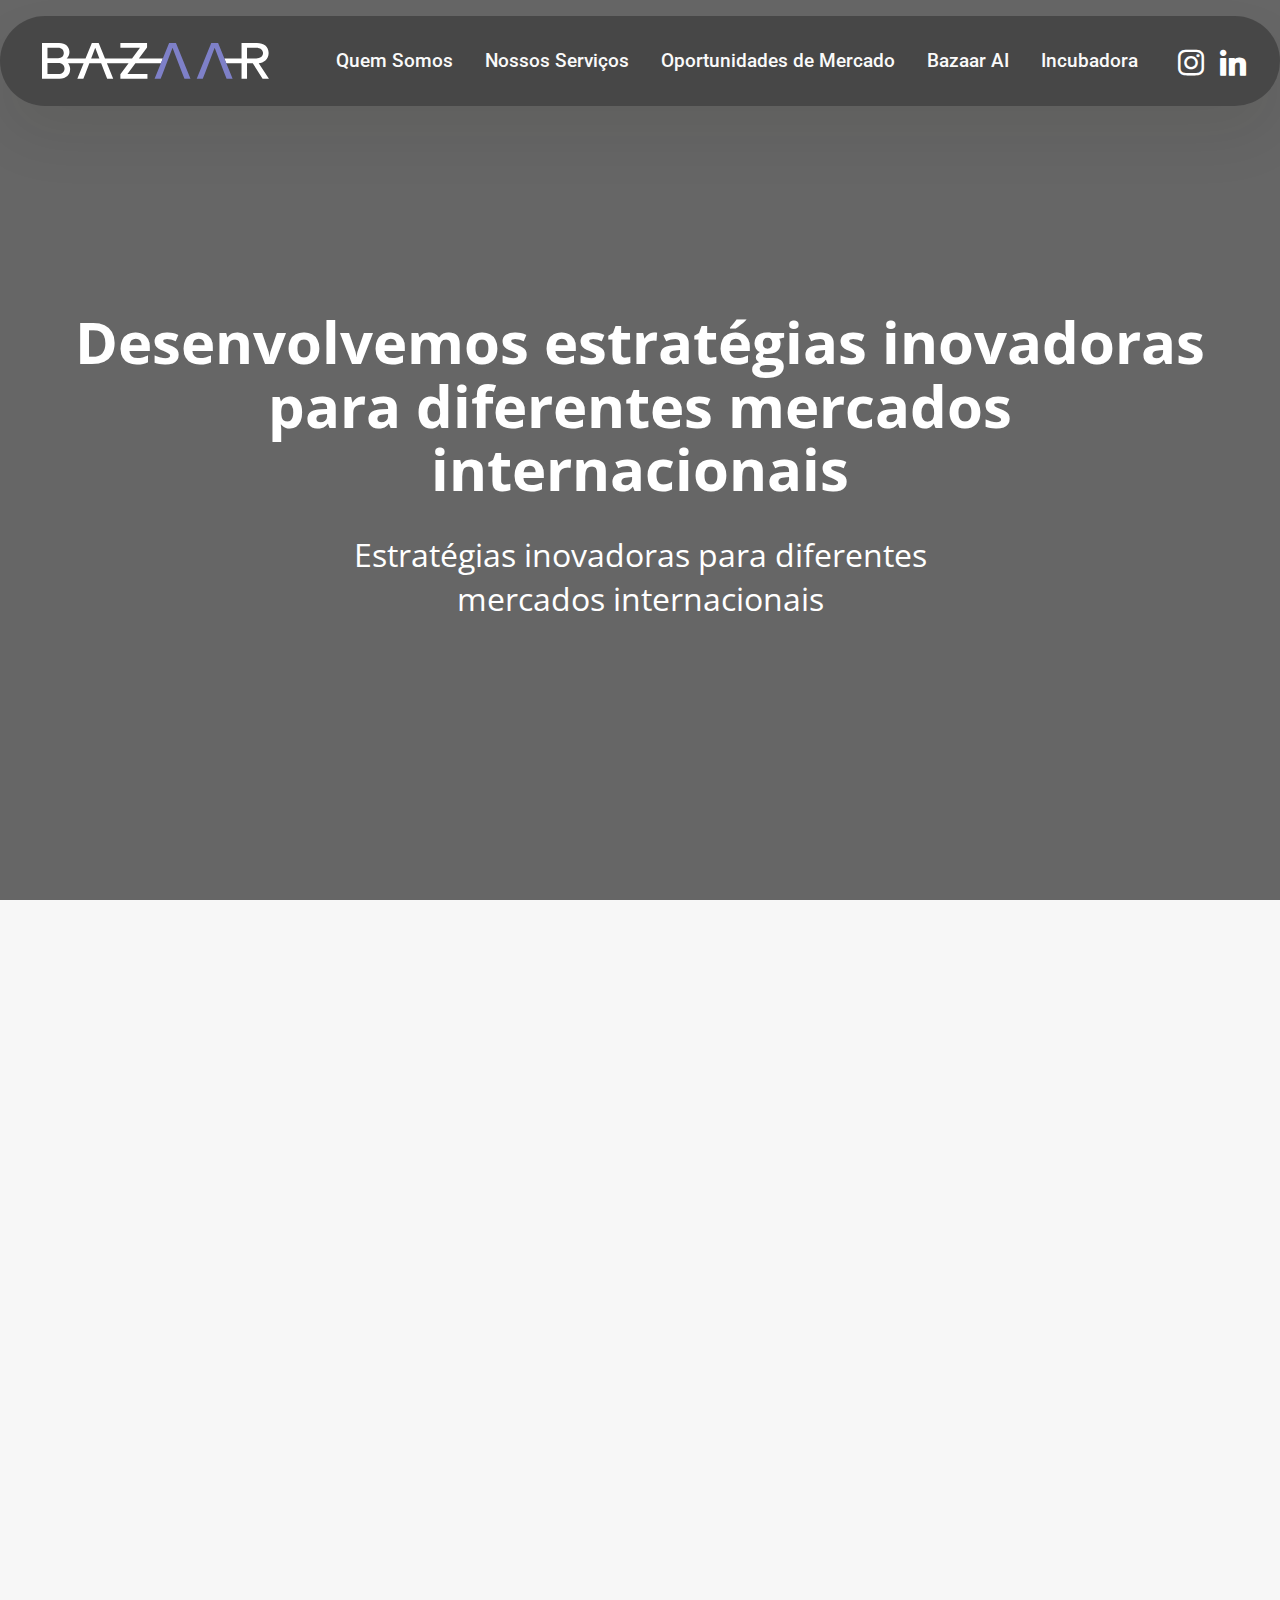
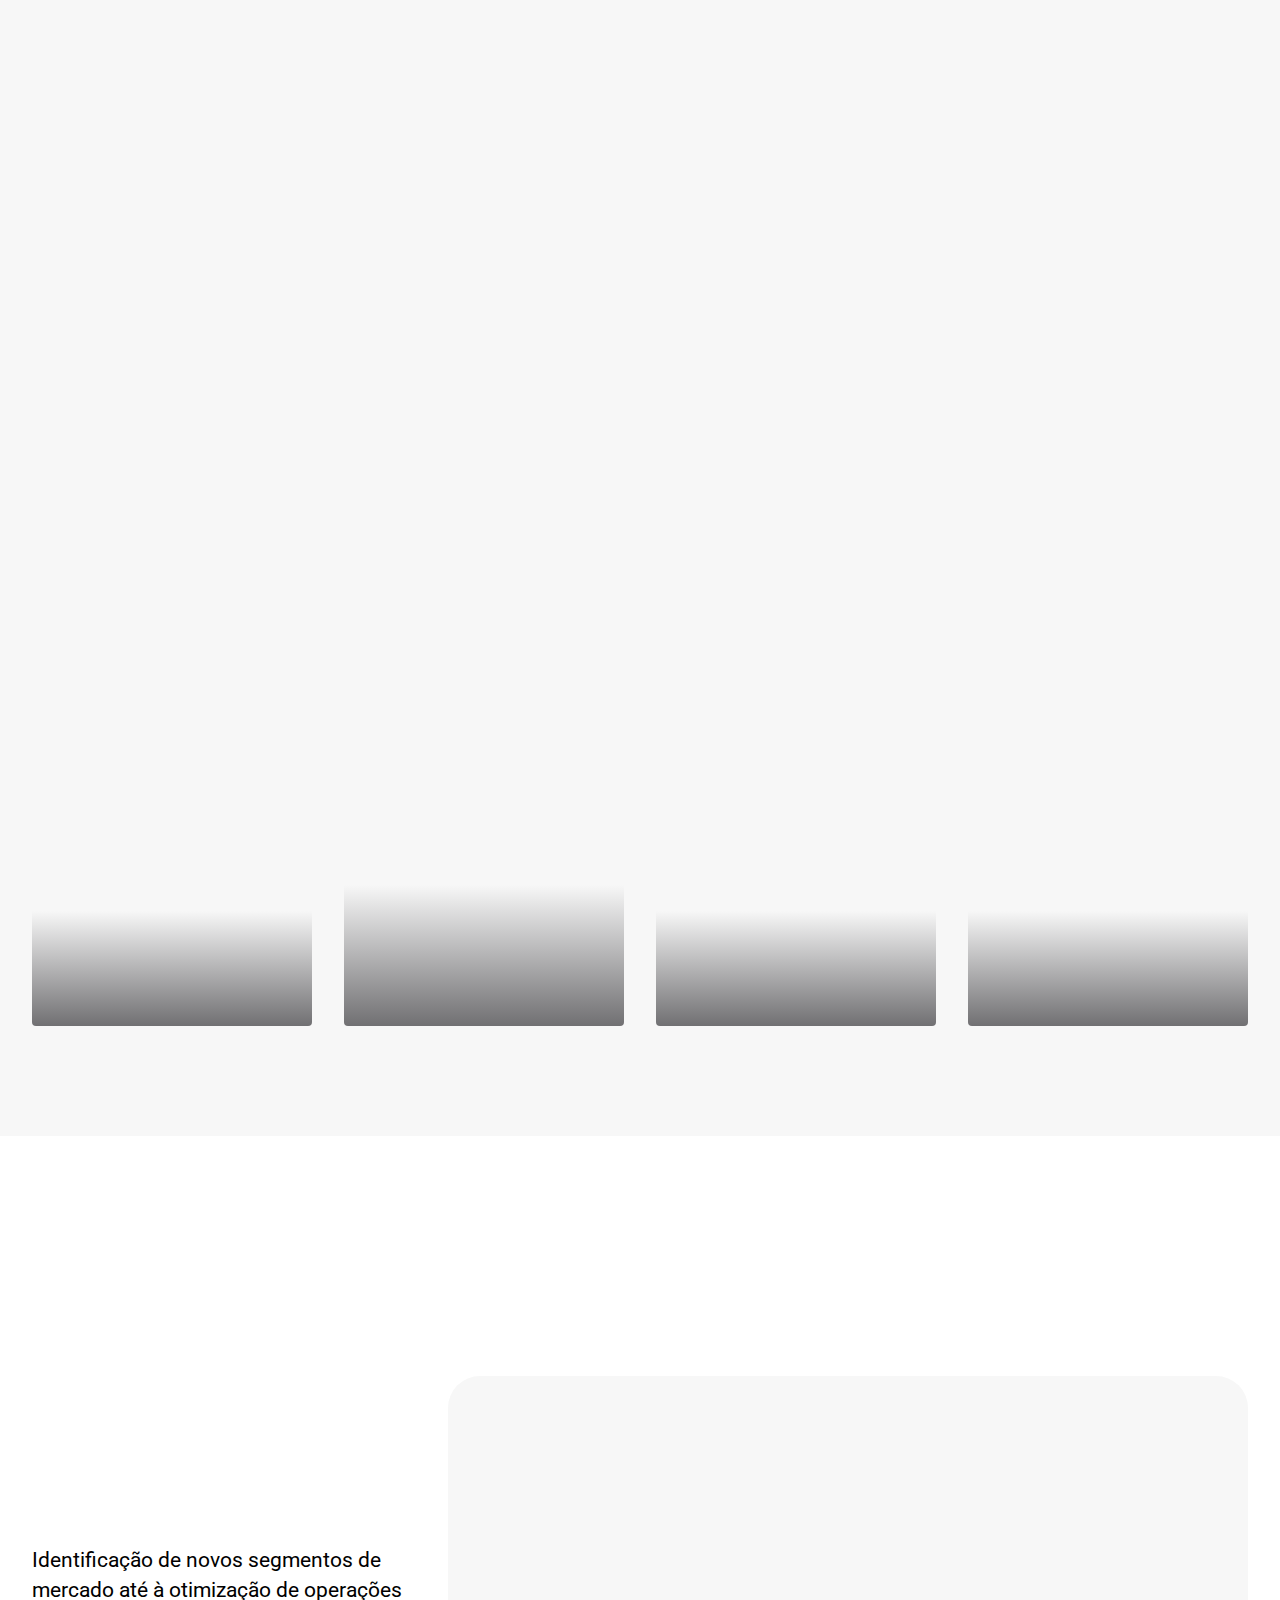
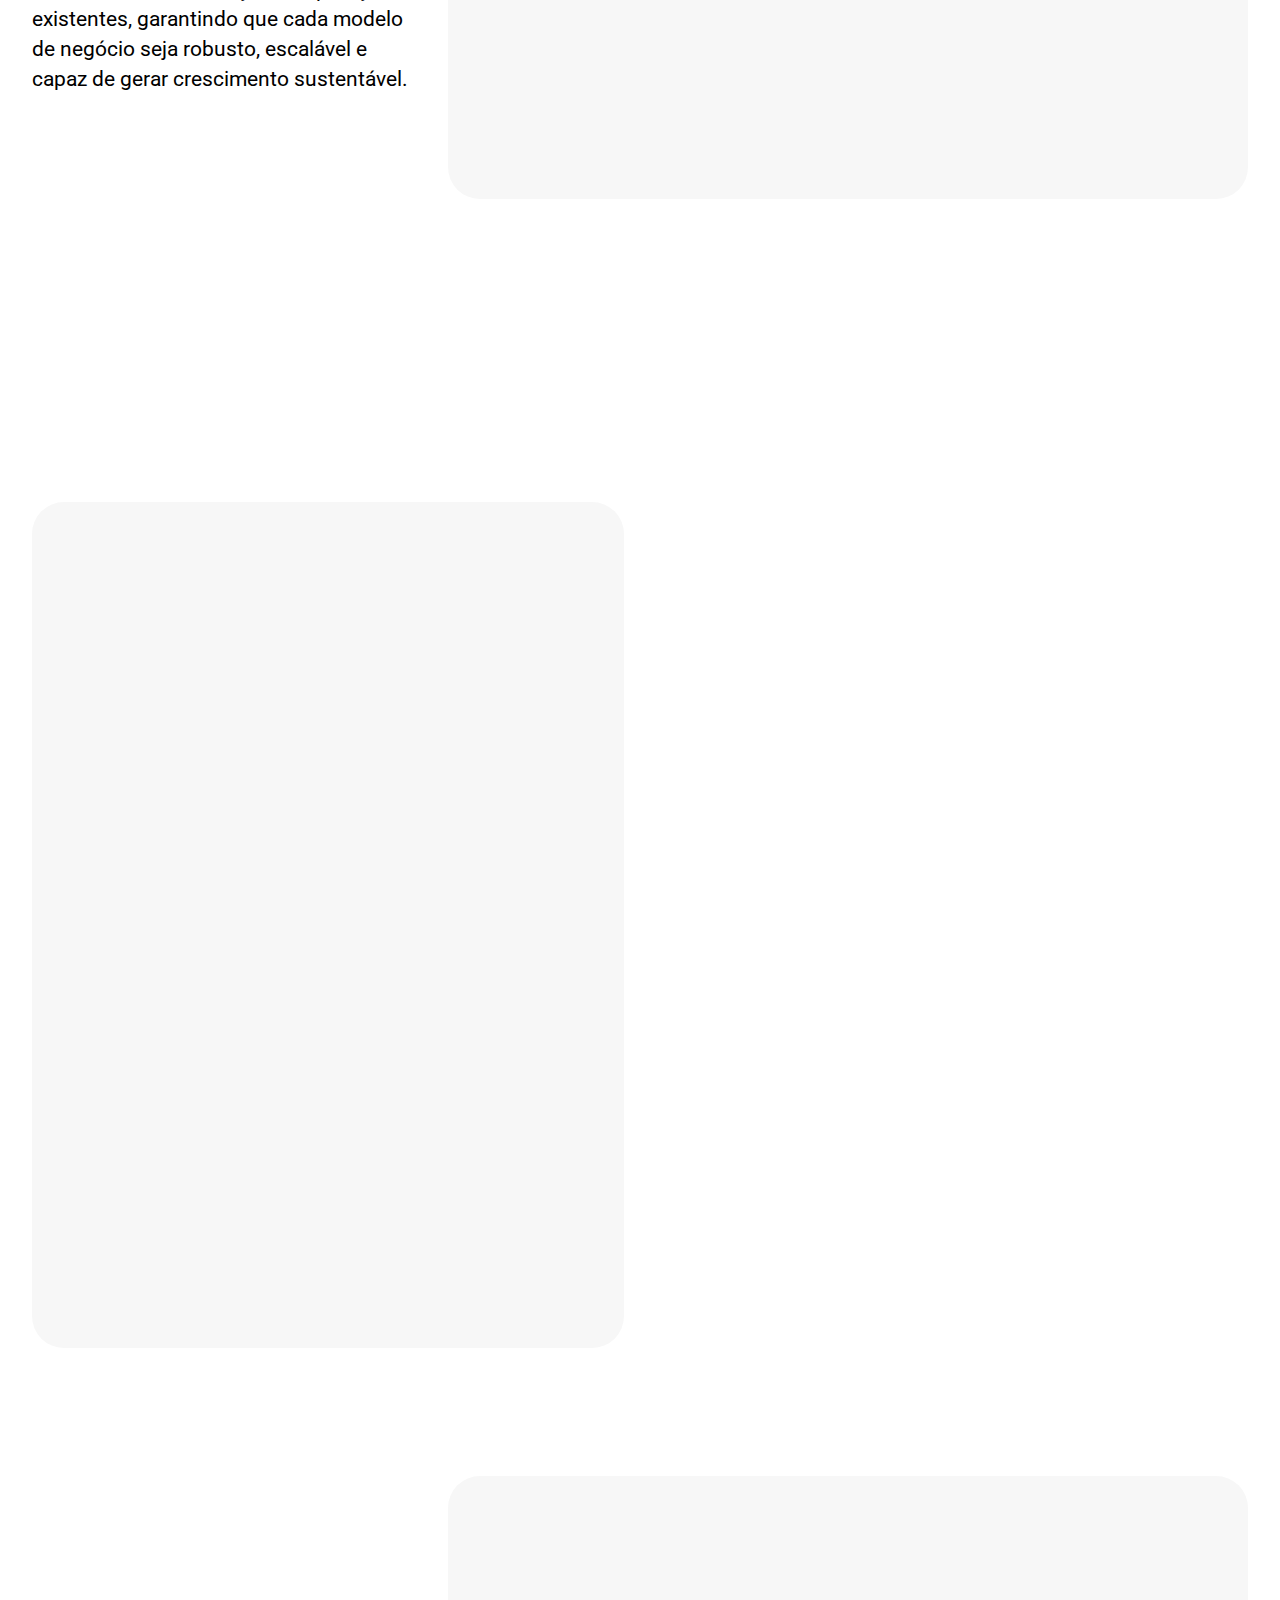
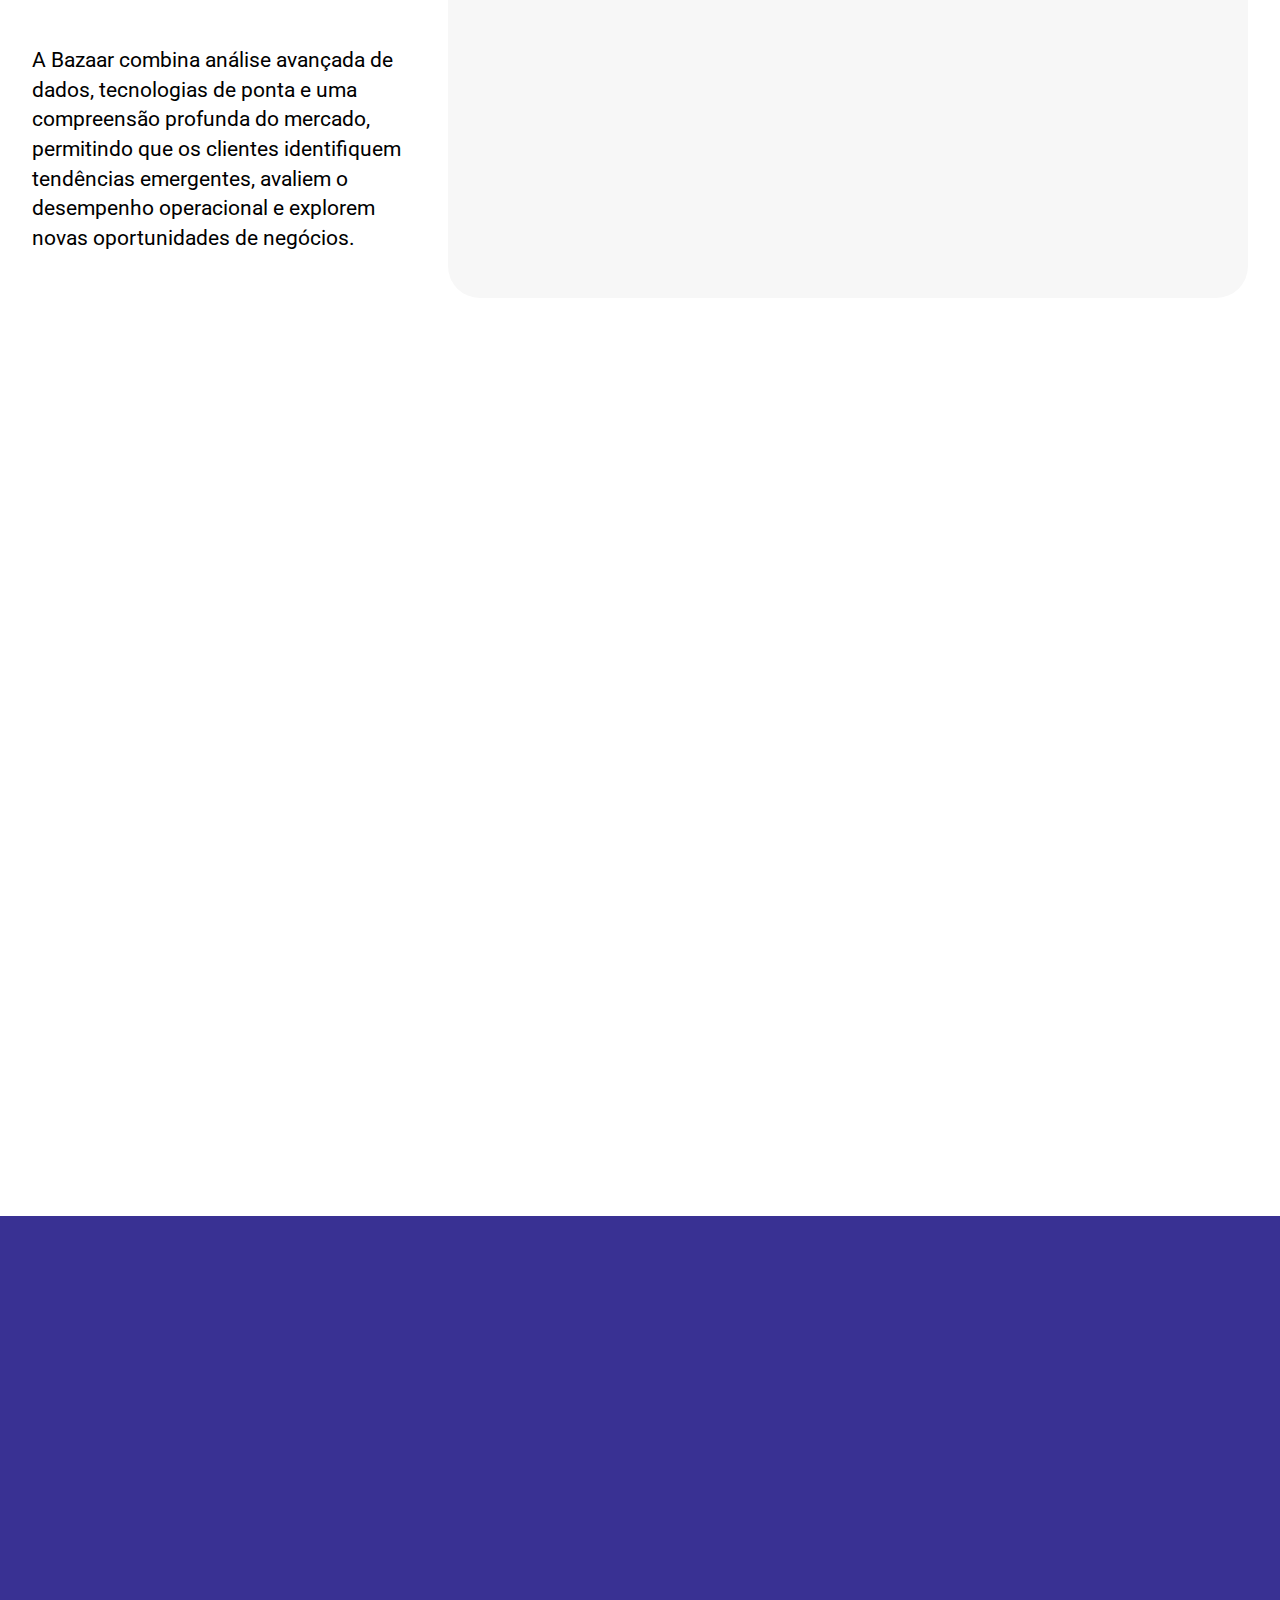
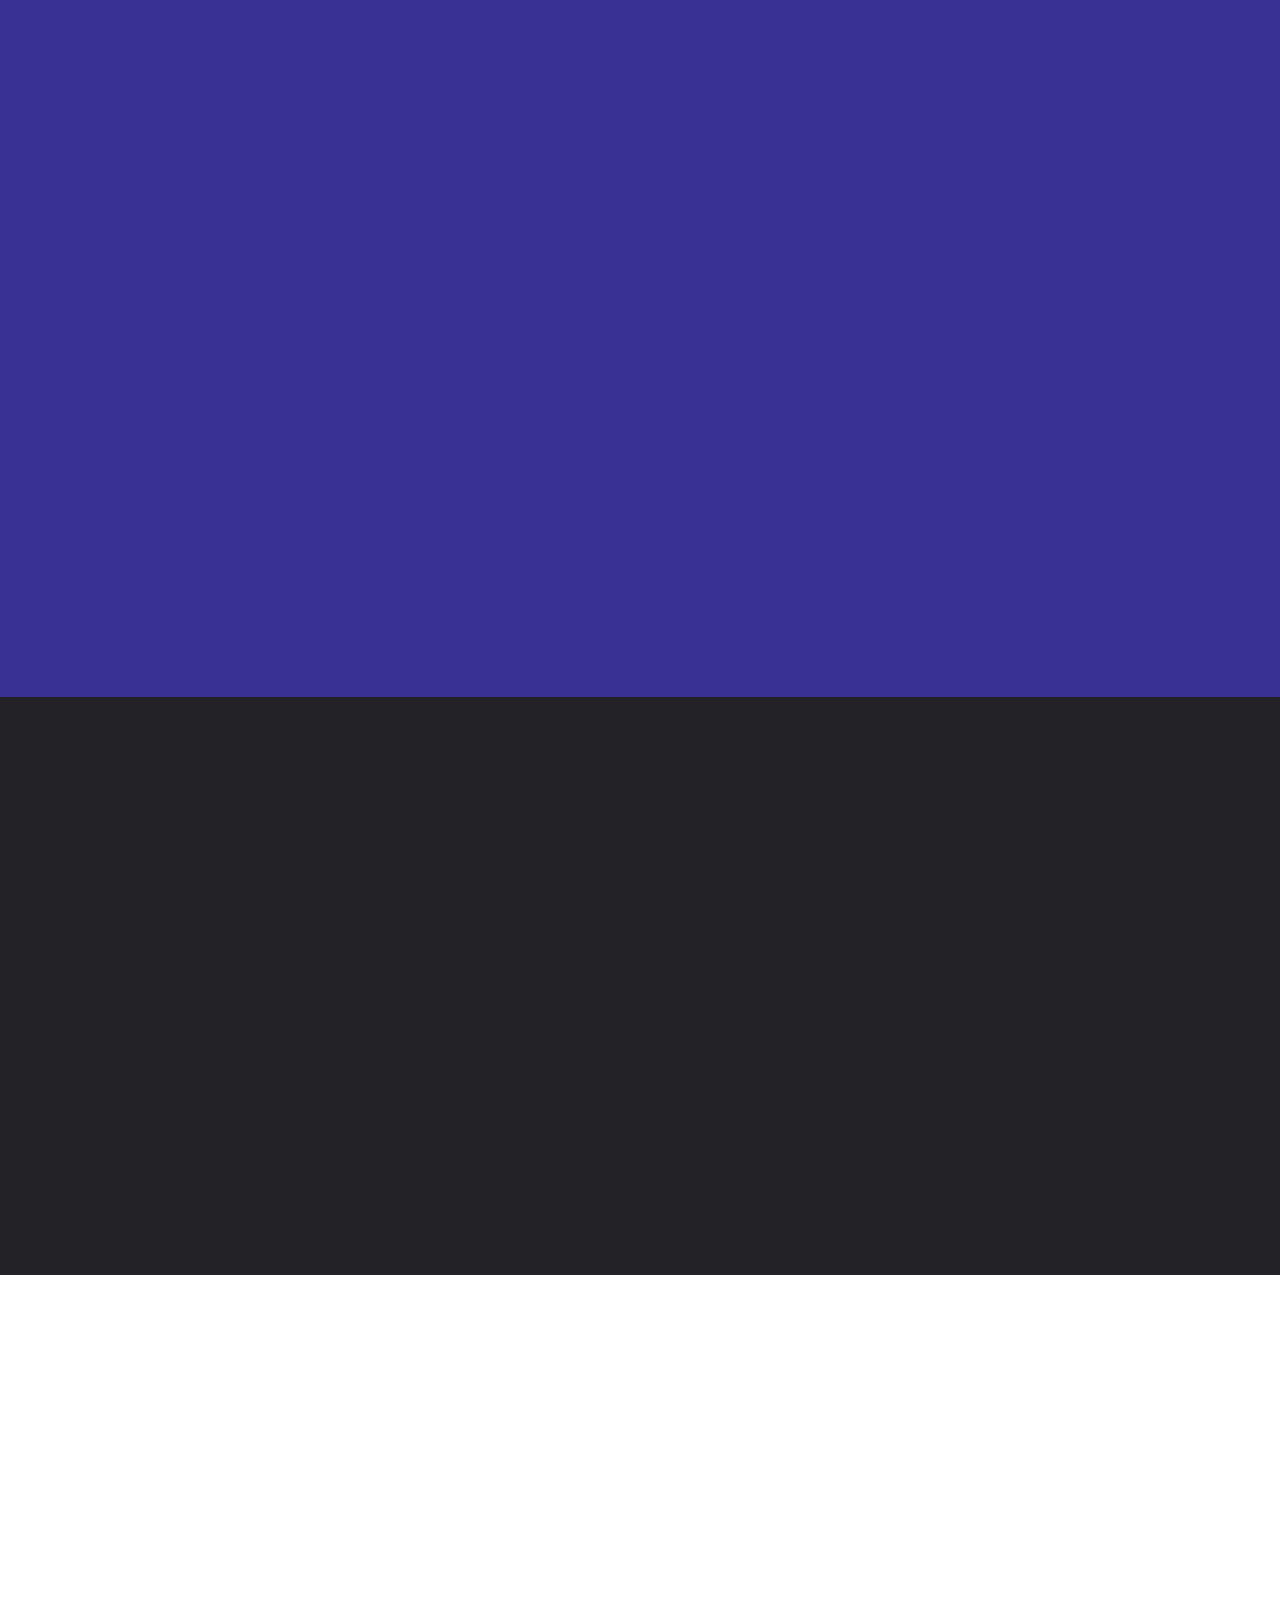
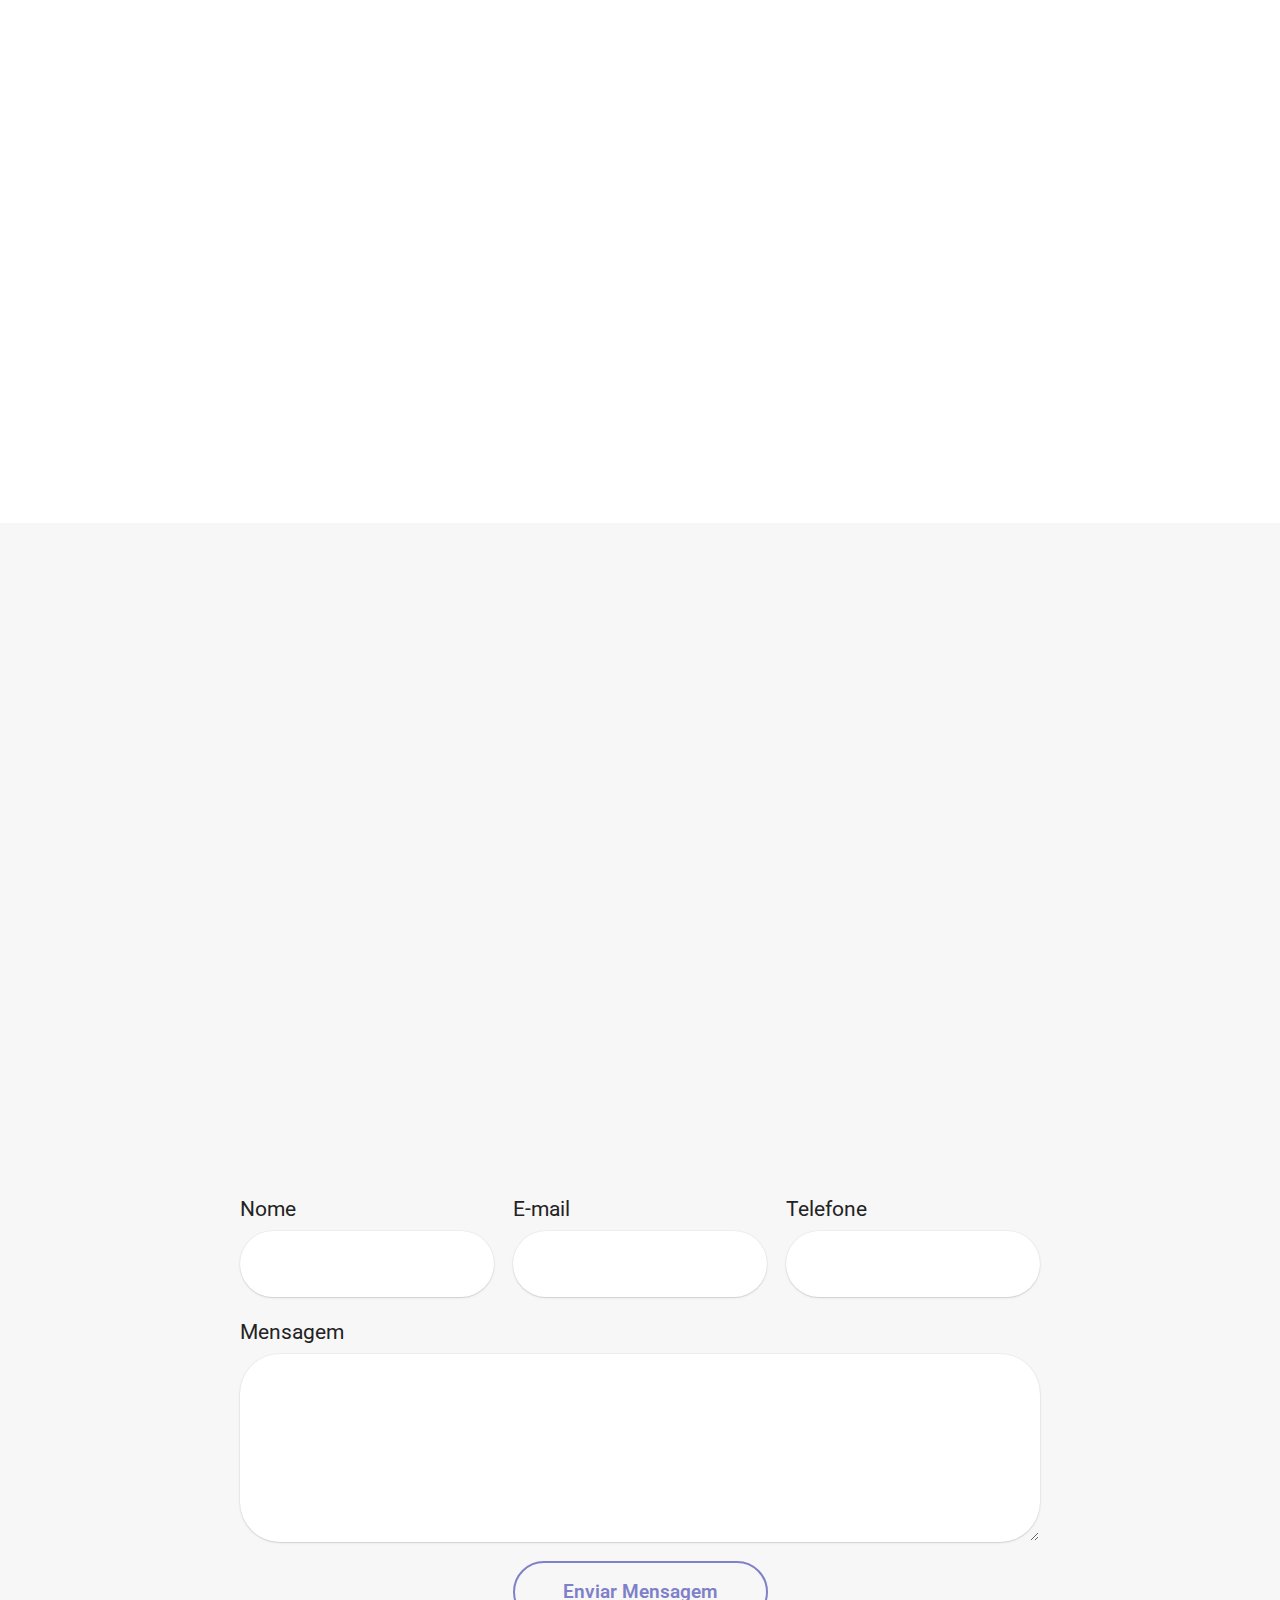
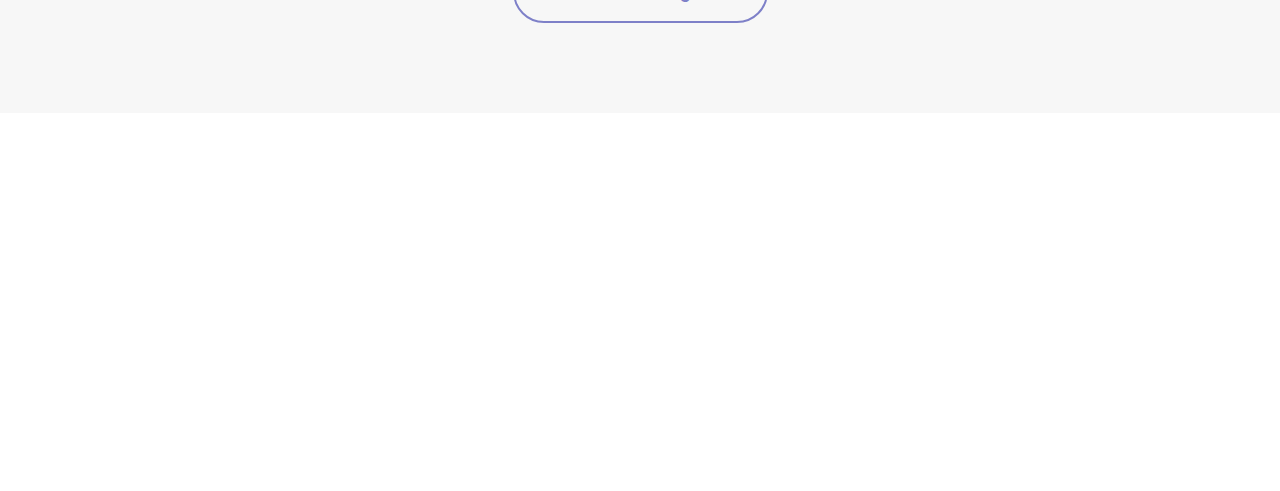
==== commit 9007f044: "update" ====
--- a/index.html
+++ b/index.html
@@ -111,35 +111,6 @@
 			</div>
 		</div>
 	</div>
-</section>
-
-<section data-bs-version="5.1" class="header1 cid-u2tHCy45Y4" id="header1-13">
-
-    
-
-    
-
-    
-     <div class="image"></div>
-    
-    <div class="container">
-        <div class="row">
-            <div class="col-lg-12 position">
-                    
-                <h1 class="mbr-section-title mbr-bold mbr-fonts-style display-1">Identificamos</h1>
-                <div class="typed-text display-1">
-                    <span>
-                      <span class="animated-element mbr-bold" data-word1="Oportunidades" data-word2="Investimentos" data-word3="Negócios" data-speed="1">
-                      </span>
-                    </span>
-                </div>
-                <h1 class="mbr-section-title mbr-bold mbr-fonts-style display-1">em diversos mercados</h1>
-                <p class="mbr-text mbr-fonts-style display-5">Formulamos estratégias com <br>consultoria em&nbsp;mercados internacionais</p>
-                
-            </div>
-            
-        </div>
-    </div>
 </section>
 
 <section data-bs-version="5.1" class="features029 cid-u2KITx7ePX" id="features029-16">
@@ -614,7 +585,7 @@
 
 
 
-<section class="witsec-mailform mbr-section cid-u2tB2Cn3vY" id="witsec-mailform-10" data-rv-view="2301">
+<section class="witsec-mailform mbr-section cid-u2tB2Cn3vY" id="witsec-mailform-10" data-rv-view="2391">
 
   
 
@@ -707,7 +678,7 @@
             </div>
         
                 
-</div></div></section><section><a href="https://mobiri.se"></a><a href="https://mobiri.se"></a></section><script src="assets/witsec-jquery-3.6.0/jquery-3.6.0.min.js"></script>  <script src="assets/bootstrap/js/bootstrap.bundle.min.js"></script>  <script src="assets/typed/typed.js"></script>  <script src="assets/smoothscroll/smooth-scroll.js"></script>  <script src="assets/ytplayer/index.js"></script>  <script src="assets/dropdown/js/navbar-dropdown.js"></script>  <script src="assets/vimeoplayer/player.js"></script>  <script src="assets/masonry/masonry.pkgd.min.js"></script>  <script src="assets/imagesloaded/imagesloaded.pkgd.min.js"></script>  <script src="assets/witsec-mailform/mailform.js"></script>  <script src="assets/theme/js/script.js"></script>  
+</div></div></section><section><a href="https://mobiri.se"></a><a href="https://mobiri.se"></a></section><script src="assets/witsec-jquery-3.6.0/jquery-3.6.0.min.js"></script>  <script src="assets/bootstrap/js/bootstrap.bundle.min.js"></script>  <script src="assets/smoothscroll/smooth-scroll.js"></script>  <script src="assets/ytplayer/index.js"></script>  <script src="assets/dropdown/js/navbar-dropdown.js"></script>  <script src="assets/vimeoplayer/player.js"></script>  <script src="assets/masonry/masonry.pkgd.min.js"></script>  <script src="assets/imagesloaded/imagesloaded.pkgd.min.js"></script>  <script src="assets/witsec-mailform/mailform.js"></script>  <script src="assets/theme/js/script.js"></script>  
   
   
  <div id="scrollToTop" class="scrollToTop mbr-arrow-up"><a style="text-align: center;"><i class="mbr-arrow-up-icon mbr-arrow-up-icon-cm cm-icon cm-icon-smallarrow-up"></i></a></div>
--- a/assets/mobirise/css/mbr-additional.css
+++ b/assets/mobirise/css/mbr-additional.css
@@ -1415,119 +1415,6 @@
 .cid-u2KIswBJNk .mbr-section-btn {
   color: #232323;
 }
-.cid-u2tHCy45Y4 {
-  overflow: hidden;
-  padding-top: 4rem;
-  padding-bottom: 4rem;
-  background-color: #f7f7f7;
-}
-.cid-u2tHCy45Y4 .image {
-  position: absolute;
-  background-image: url("../../../assets/images/mbr-1-1256x847.webp");
-  background-position: center center;
-  background-repeat: no-repeat;
-  background-size: cover;
-  z-index: 1 !important;
-  width: 800px;
-  height: 500px;
-  margin-left: 60vw;
-  transform-origin: center;
-  transform: rotate(360deg);
-}
-@media (max-width: 991px) {
-  .cid-u2tHCy45Y4 .image {
-    display: none;
-  }
-}
-.cid-u2tHCy45Y4 .position {
-  z-index: 10;
-}
-.cid-u2tHCy45Y4 .mbr-section-subtitle {
-  margin: 10px 0 15px;
-  line-height: 1.55;
-}
-.cid-u2tHCy45Y4 .mbr-section-title {
-  margin-bottom: 0;
-}
-.cid-u2tHCy45Y4 .mbr-text {
-  margin-top: 30px;
-}
-.cid-u2tHCy45Y4 .mbr-section-btn {
-  margin-top: 30px;
-}
-.cid-u2tHCy45Y4 .info__block {
-  display: flex;
-  flex-wrap: wrap;
-  padding-top: 20px;
-}
-.cid-u2tHCy45Y4 .divider {
-  background-color: #191f23;
-  width: 100%;
-  height: 1px;
-  display: inline-block;
-}
-.cid-u2tHCy45Y4 .info__block-item {
-  width: 130px;
-  padding-top: 25px;
-  margin-right: 25px;
-  margin-top: 20px;
-}
-@media (max-width: 767px) {
-  .cid-u2tHCy45Y4 .info__block-item {
-    margin-right: 10px;
-  }
-}
-.cid-u2tHCy45Y4 .title__item,
-.cid-u2tHCy45Y4 .text__item {
-  margin-bottom: 0;
-}
-.cid-u2tHCy45Y4 .text__item {
-  line-height: 1.35;
-  text-align: left;
-}
-.cid-u2tHCy45Y4 .animated-element {
-  color: #7e80c8;
-}
-.cid-u2tHCy45Y4 .typed-cursor {
-  opacity: 1;
-  -webkit-animation: blink 0.7s infinite;
-  -moz-animation: blink 0.7s infinite;
-  animation: blink 0.7s infinite;
-  color: #7e80c8;
-}
-@keyframes blink {
-  0% {
-    opacity: 1;
-  }
-  50% {
-    opacity: 0;
-  }
-  100% {
-    opacity: 1;
-  }
-}
-@-webkit-keyframes blink {
-  0% {
-    opacity: 1;
-  }
-  50% {
-    opacity: 0;
-  }
-  100% {
-    opacity: 1;
-  }
-}
-@-moz-keyframes blink {
-  0% {
-    opacity: 1;
-  }
-  50% {
-    opacity: 0;
-  }
-  100% {
-    opacity: 1;
-  }
-}
 .cid-u2KITx7ePX {
   padding-top: 2rem;
   padding-bottom: 0rem;
--- a/assets/mobirise/css/mbr-additional.css
+++ b/assets/mobirise/css/mbr-additional.css
@@ -1415,119 +1415,6 @@
 .cid-u2KIswBJNk .mbr-section-btn {
   color: #232323;
 }
-.cid-u2tHCy45Y4 {
-  overflow: hidden;
-  padding-top: 4rem;
-  padding-bottom: 4rem;
-  background-color: #f7f7f7;
-}
-.cid-u2tHCy45Y4 .image {
-  position: absolute;
-  background-image: url("../../../assets/images/mbr-1-1256x847.webp");
-  background-position: center center;
-  background-repeat: no-repeat;
-  background-size: cover;
-  z-index: 1 !important;
-  width: 800px;
-  height: 500px;
-  margin-left: 60vw;
-  transform-origin: center;
-  transform: rotate(360deg);
-}
-@media (max-width: 991px) {
-  .cid-u2tHCy45Y4 .image {
-    display: none;
-  }
-}
-.cid-u2tHCy45Y4 .position {
-  z-index: 10;
-}
-.cid-u2tHCy45Y4 .mbr-section-subtitle {
-  margin: 10px 0 15px;
-  line-height: 1.55;
-}
-.cid-u2tHCy45Y4 .mbr-section-title {
-  margin-bottom: 0;
-}
-.cid-u2tHCy45Y4 .mbr-text {
-  margin-top: 30px;
-}
-.cid-u2tHCy45Y4 .mbr-section-btn {
-  margin-top: 30px;
-}
-.cid-u2tHCy45Y4 .info__block {
-  display: flex;
-  flex-wrap: wrap;
-  padding-top: 20px;
-}
-.cid-u2tHCy45Y4 .divider {
-  background-color: #191f23;
-  width: 100%;
-  height: 1px;
-  display: inline-block;
-}
-.cid-u2tHCy45Y4 .info__block-item {
-  width: 130px;
-  padding-top: 25px;
-  margin-right: 25px;
-  margin-top: 20px;
-}
-@media (max-width: 767px) {
-  .cid-u2tHCy45Y4 .info__block-item {
-    margin-right: 10px;
-  }
-}
-.cid-u2tHCy45Y4 .title__item,
-.cid-u2tHCy45Y4 .text__item {
-  margin-bottom: 0;
-}
-.cid-u2tHCy45Y4 .text__item {
-  line-height: 1.35;
-  text-align: left;
-}
-.cid-u2tHCy45Y4 .animated-element {
-  color: #7e80c8;
-}
-.cid-u2tHCy45Y4 .typed-cursor {
-  opacity: 1;
-  -webkit-animation: blink 0.7s infinite;
-  -moz-animation: blink 0.7s infinite;
-  animation: blink 0.7s infinite;
-  color: #7e80c8;
-}
-@keyframes blink {
-  0% {
-    opacity: 1;
-  }
-  50% {
-    opacity: 0;
-  }
-  100% {
-    opacity: 1;
-  }
-}
-@-webkit-keyframes blink {
-  0% {
-    opacity: 1;
-  }
-  50% {
-    opacity: 0;
-  }
-  100% {
-    opacity: 1;
-  }
-}
-@-moz-keyframes blink {
-  0% {
-    opacity: 1;
-  }
-  50% {
-    opacity: 0;
-  }
-  100% {
-    opacity: 1;
-  }
-}
 .cid-u2KITx7ePX {
   padding-top: 2rem;
   padding-bottom: 0rem;
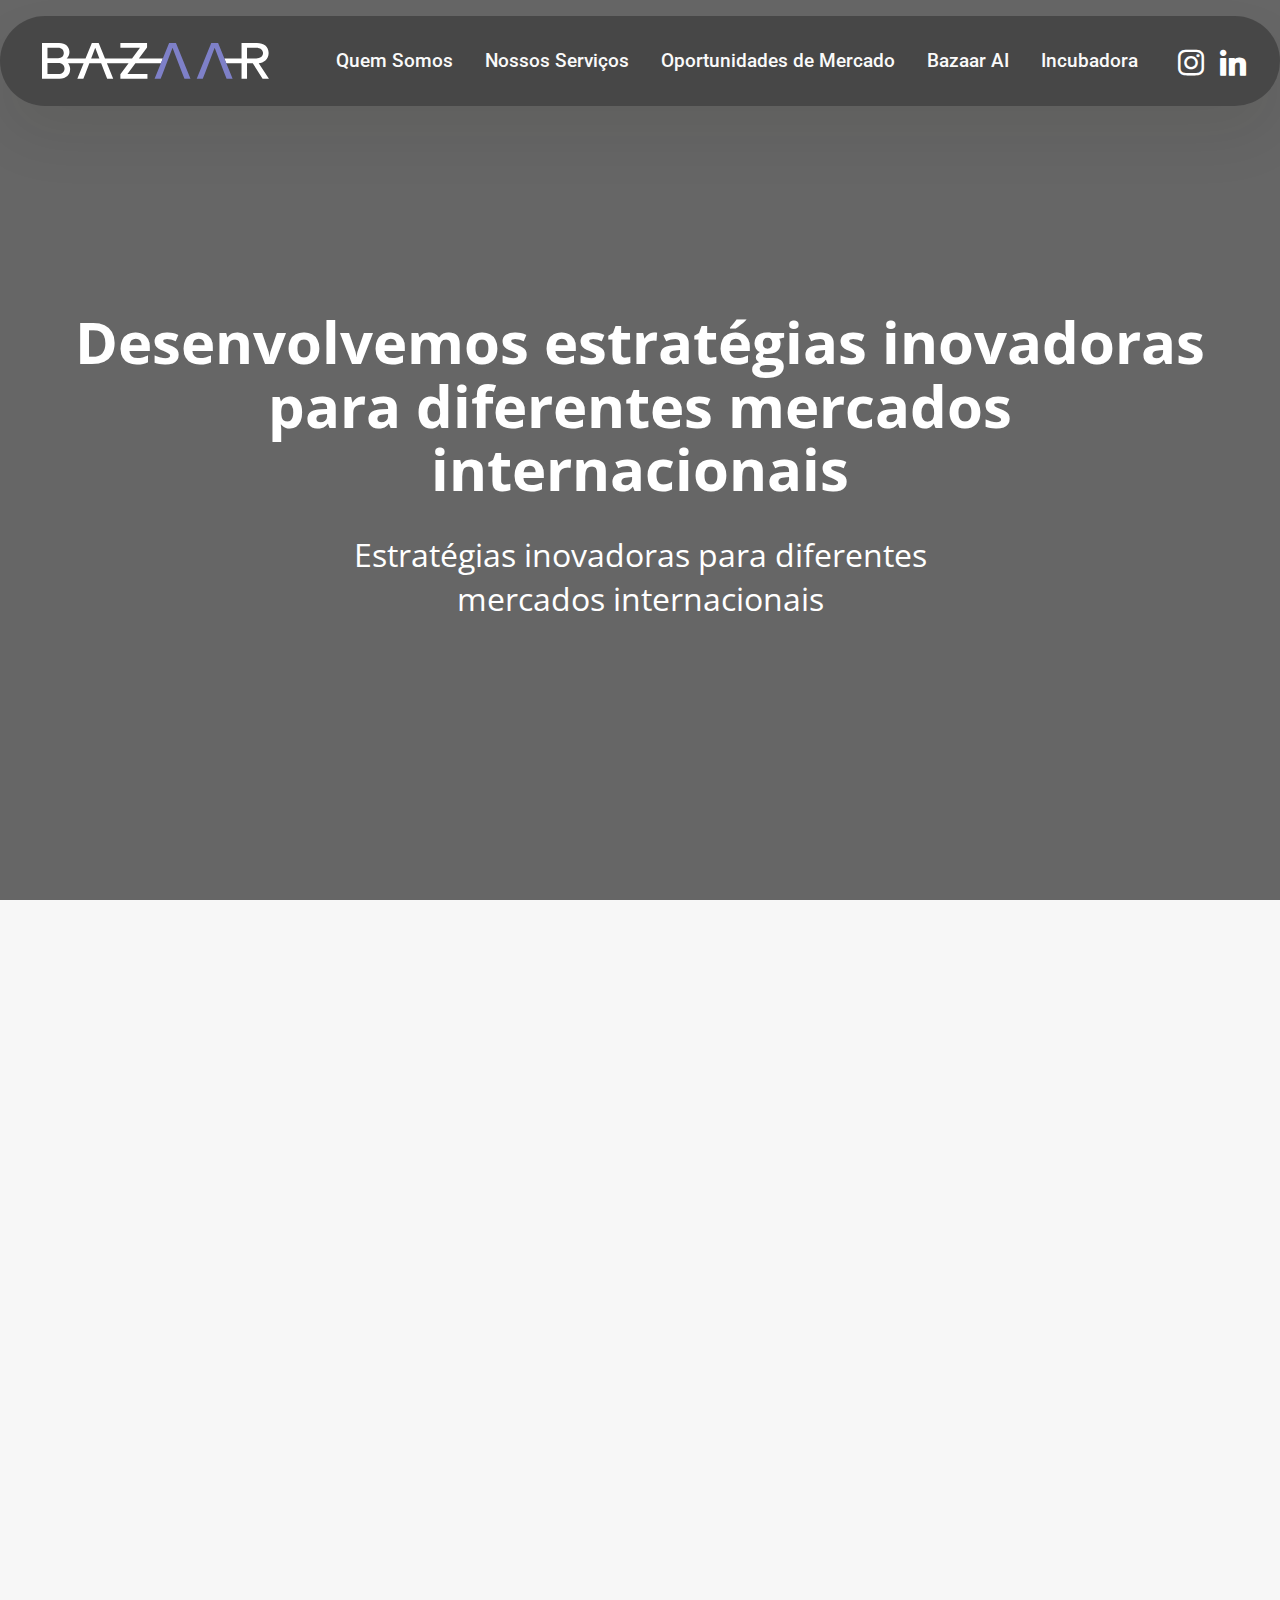
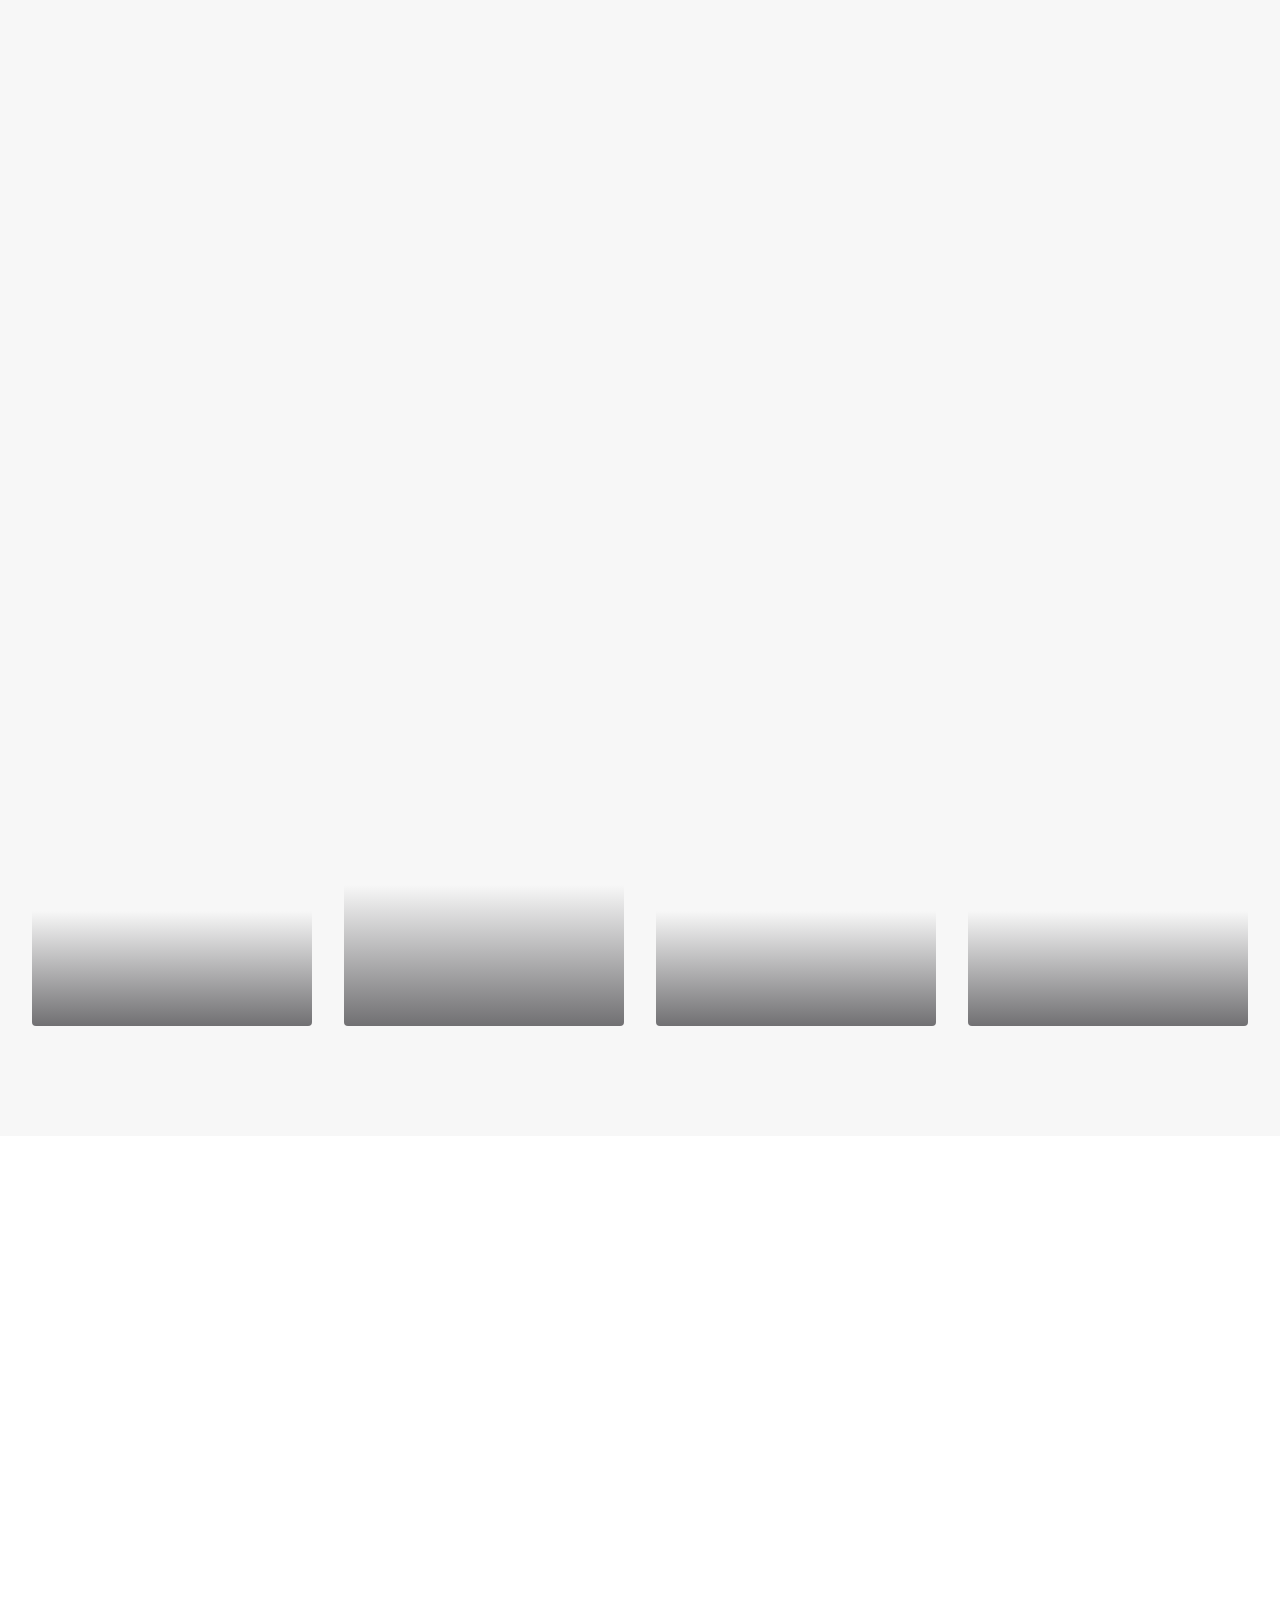
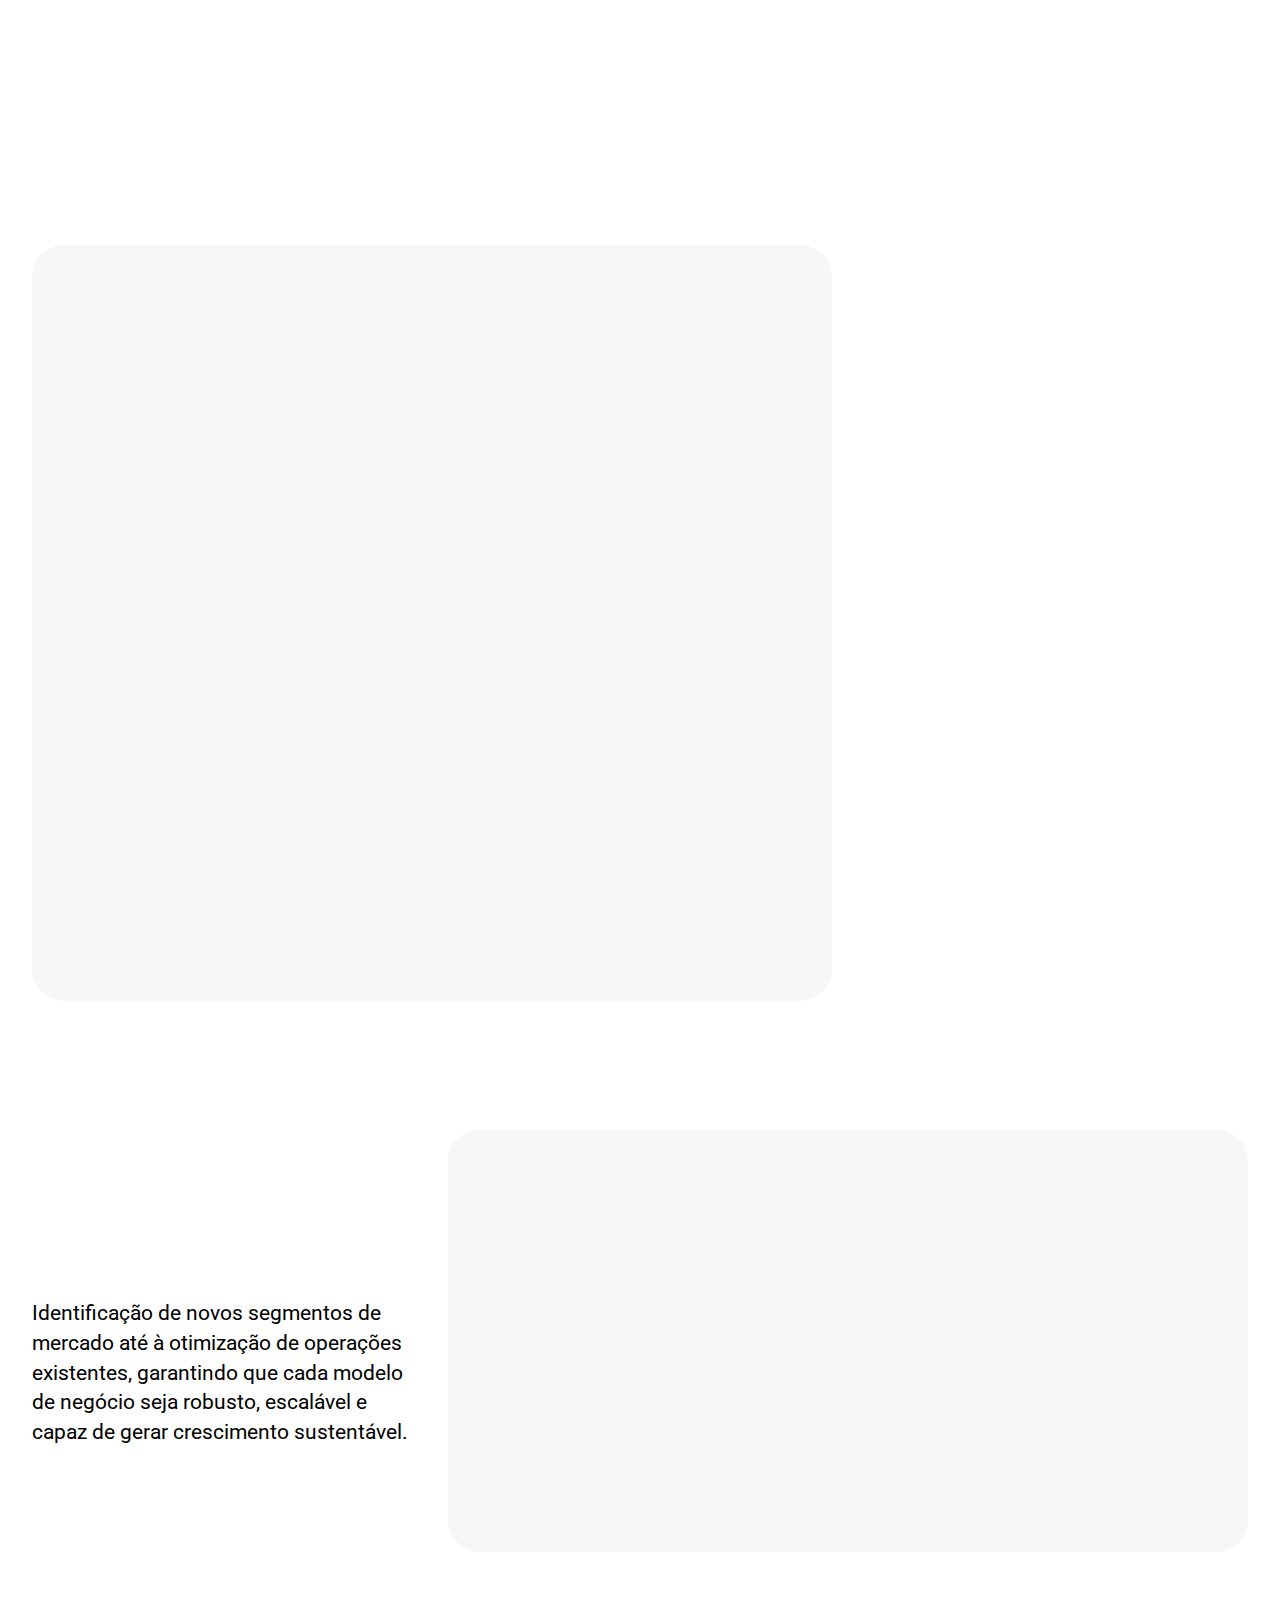
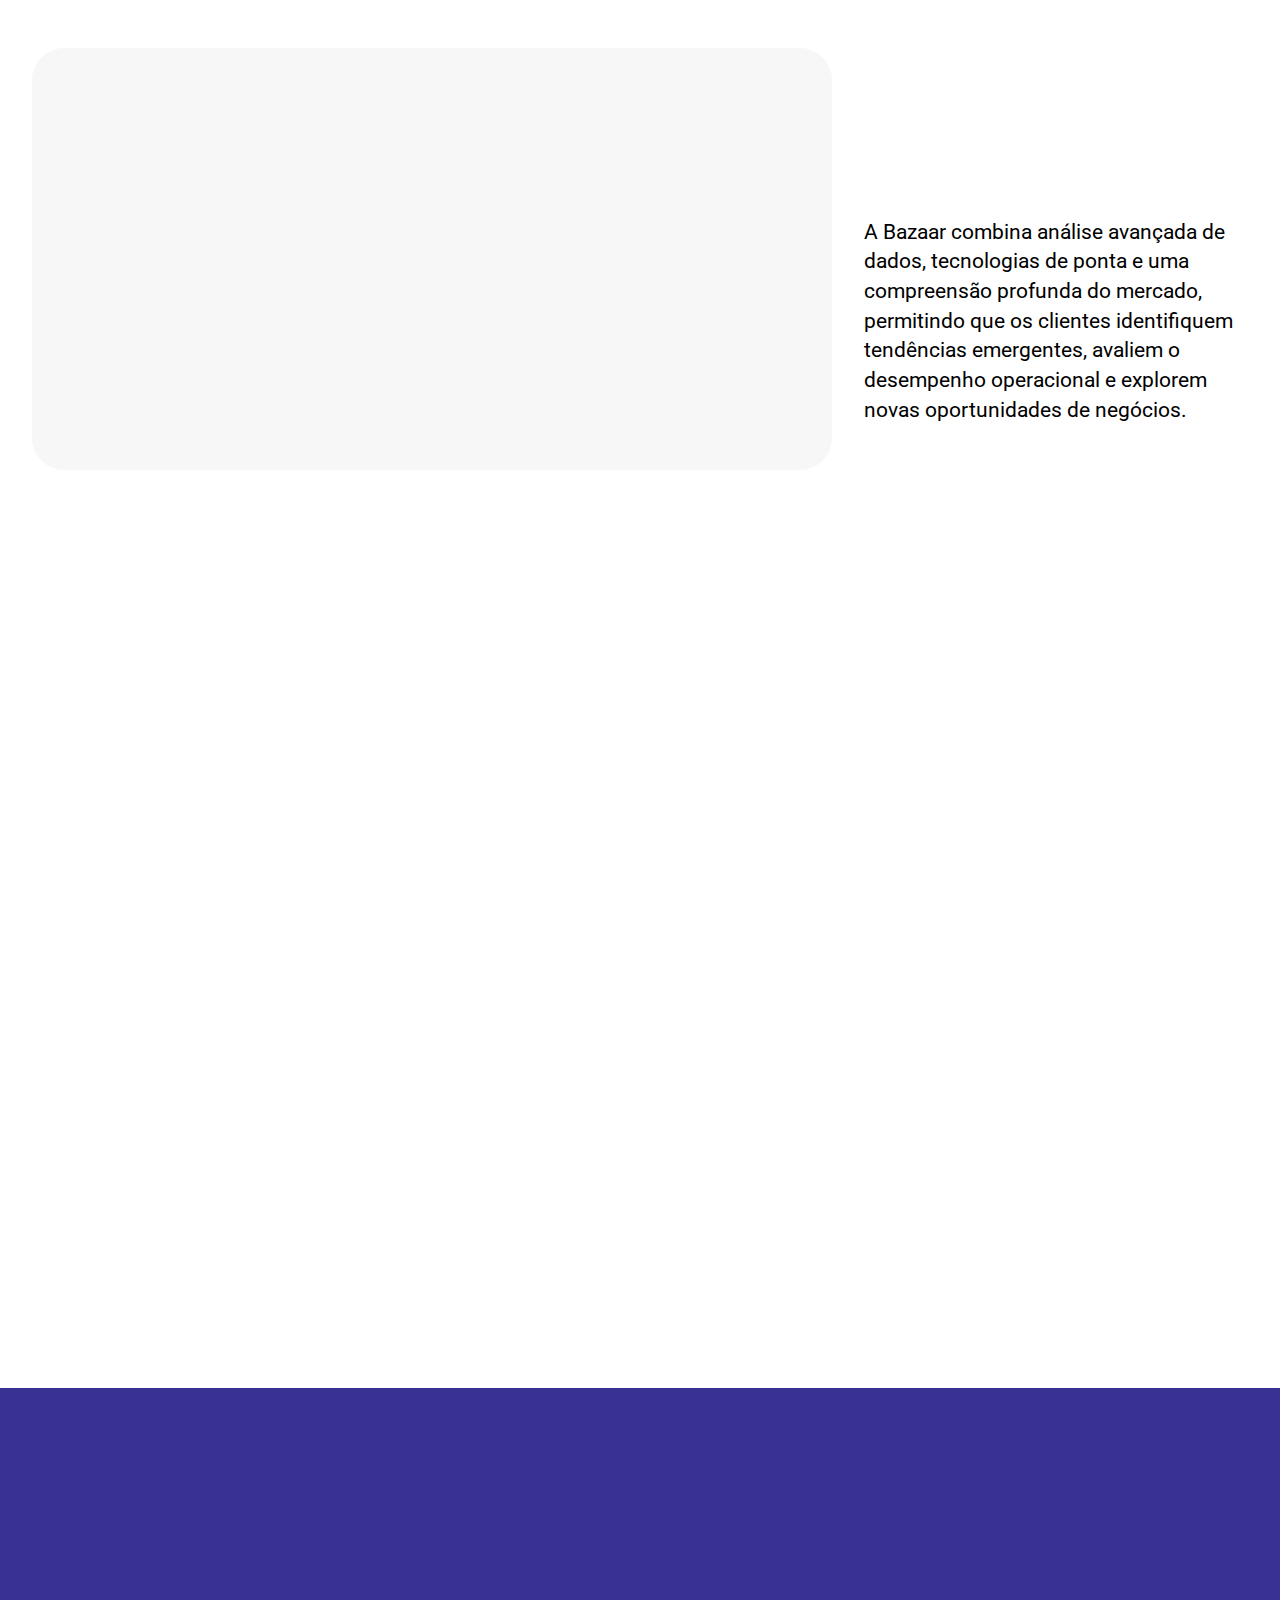
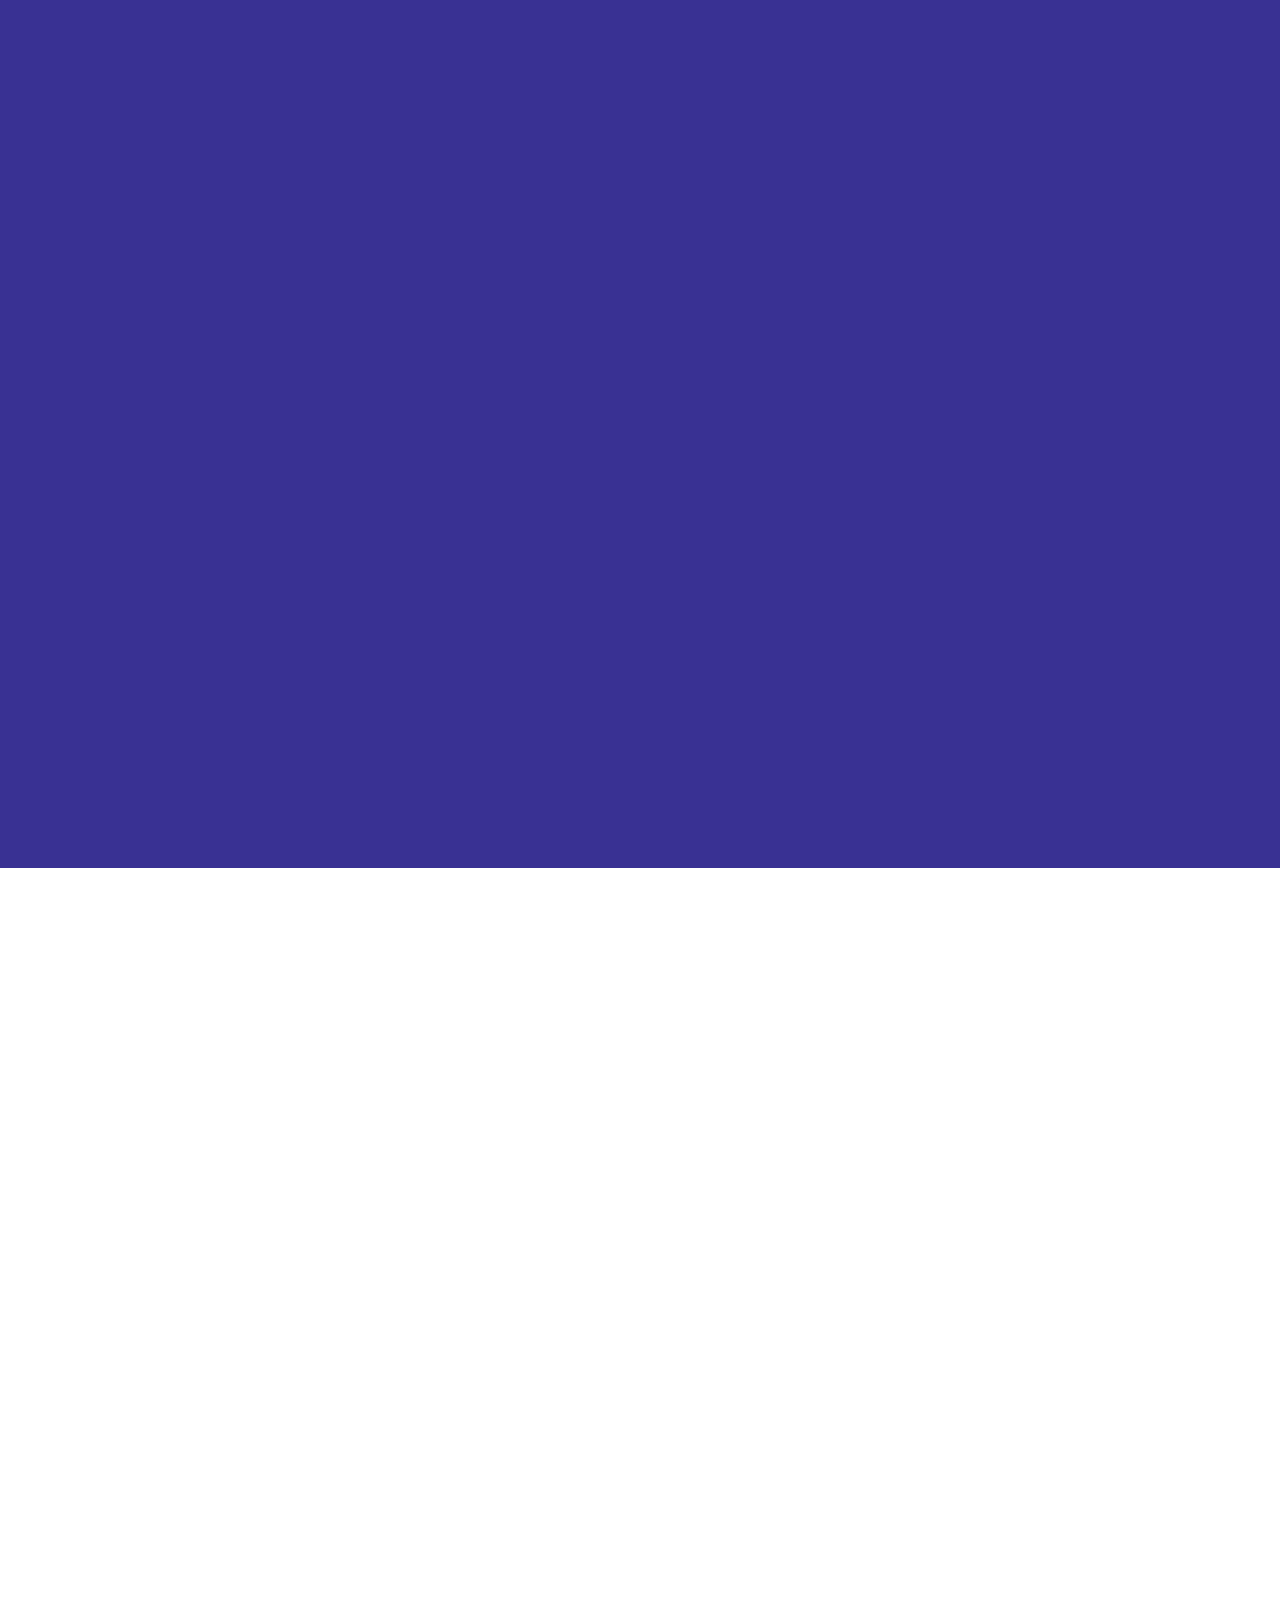
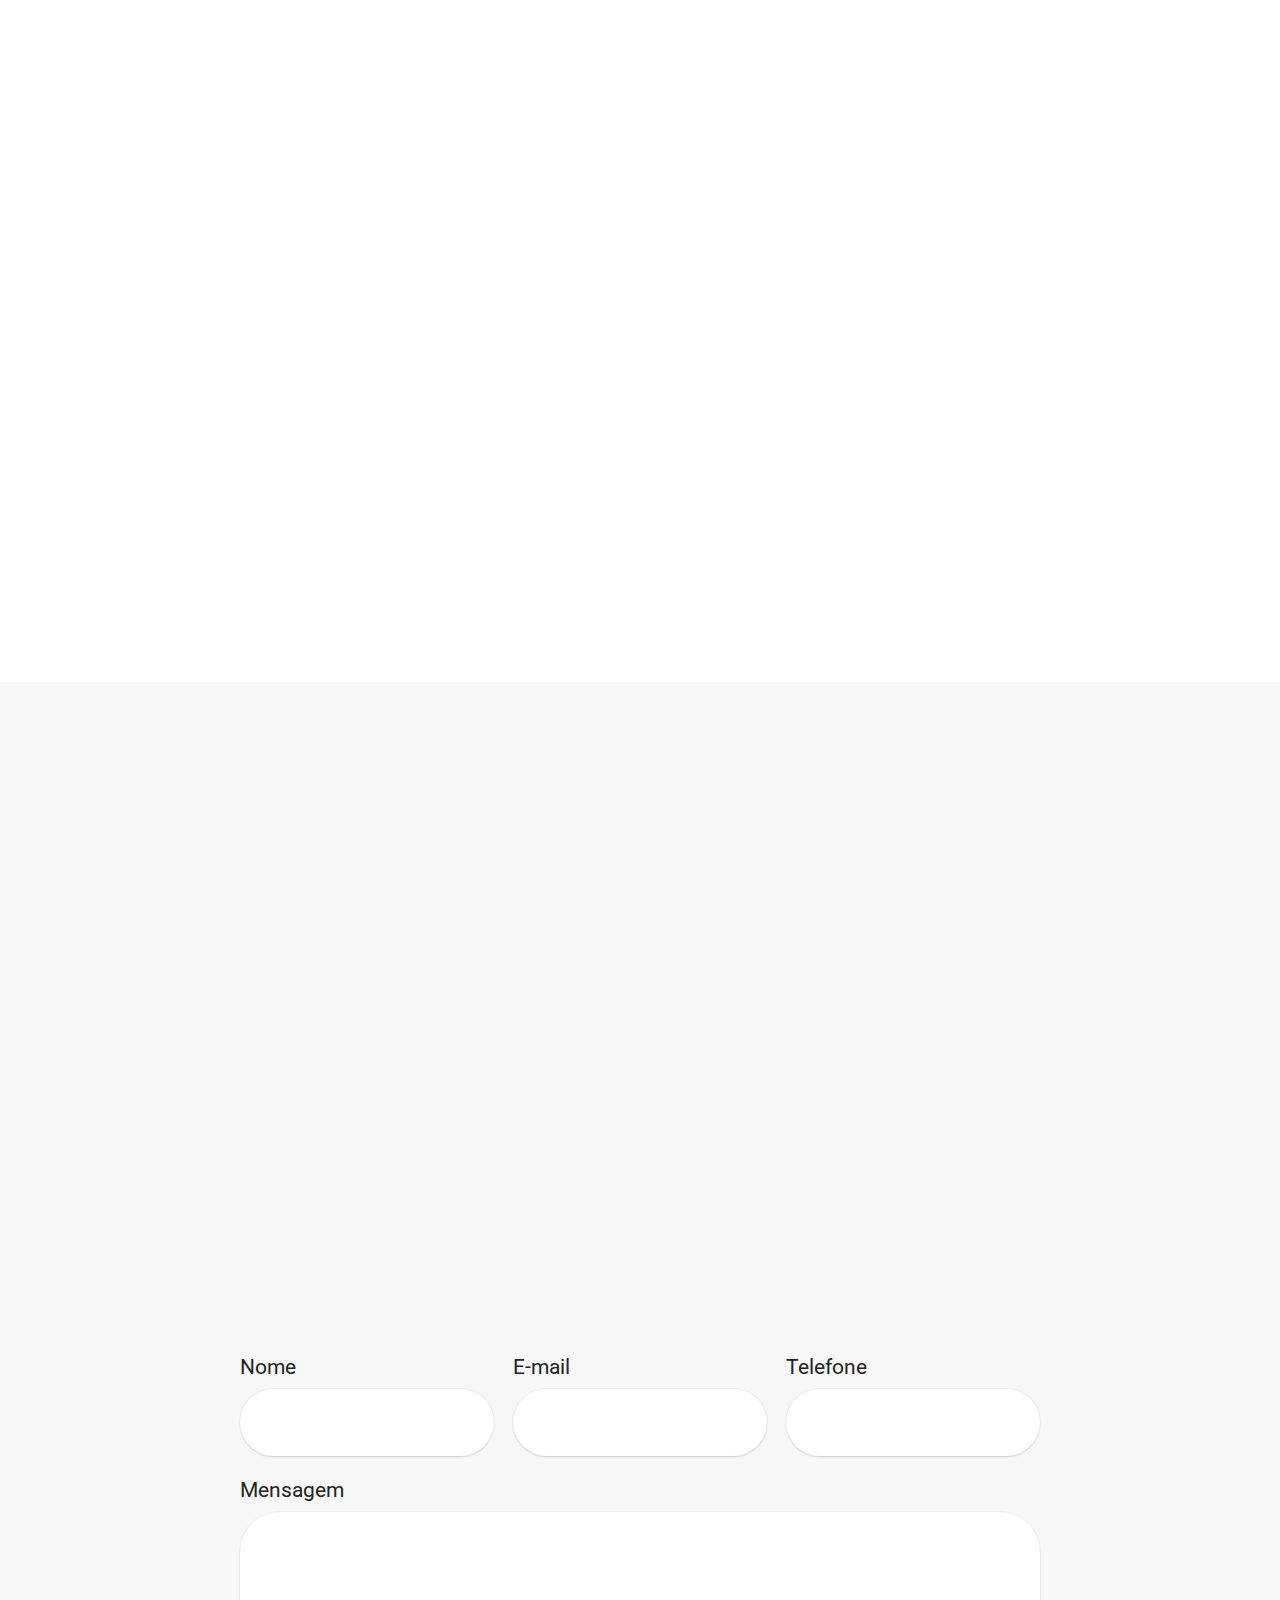
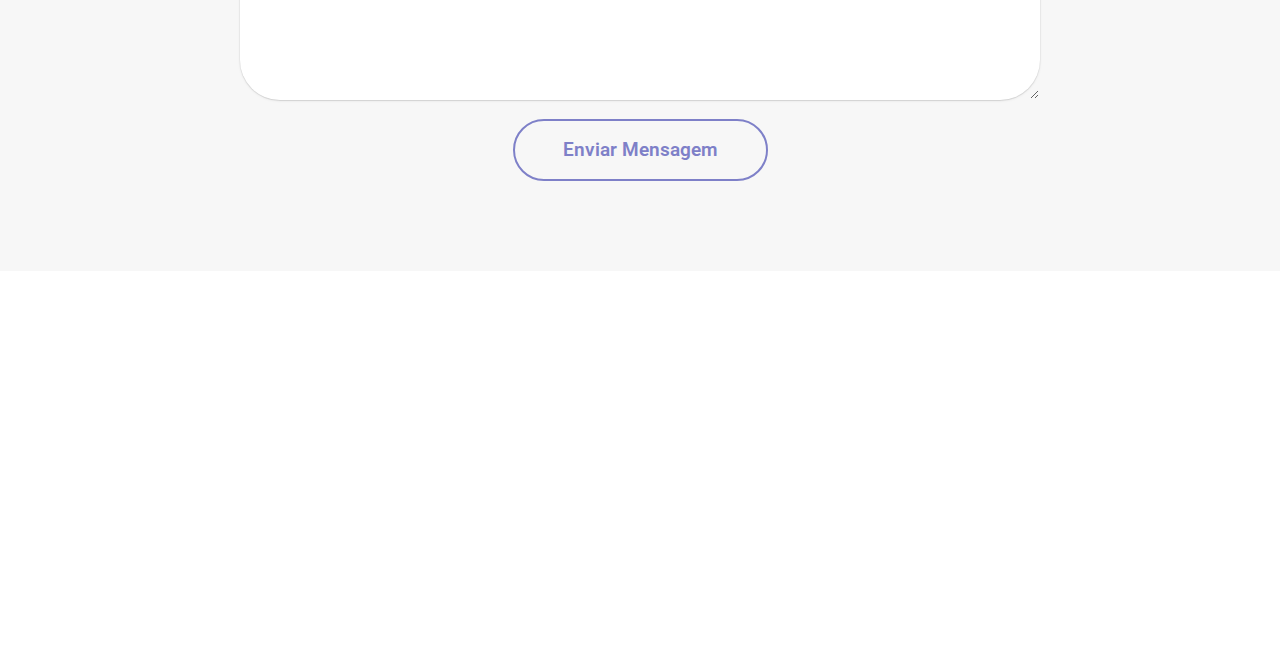
==== commit 98dbabaf: "update" ====
--- a/index.html
+++ b/index.html
@@ -97,12 +97,12 @@
 	<div class="container">
 		<div class="row justify-content-center">
 			<div class="col-12 col-md-12 col-lg-5 image-wrapper">
-				<img class="w-100" src="assets/images/8.webp" alt="Mobirise Website Builder">
+				<img class="w-100" src="assets/images/somosbazaar-1036x620.webp" alt="">
 			</div>
 			<div class="col-12 col-lg col-md-12">
 				<div class="text-wrapper align-left">
 					<h1 class="mbr-section-title mbr-fonts-style mb-4 display-2">
-						<strong>Somos a Bazaar Business Development Consulting</strong></h1>
+						<strong>Somos a Bazaar We Development Business</strong></h1>
 					<p class="mbr-text mbr-fonts-style mb-4 display-5">
 						Uma empresa que nasce com o objectivo de potenciar os negócios de clientes e parceiros, em diferentes mercados internacionais.
 					</p>
@@ -137,7 +137,7 @@
               </h5>
               <h4 class="card-title mbr-fonts-style mt-0 display-5">
                 <strong>Missão</strong></h4>
-              <p class="card-text mbr-fonts-style mt-0 mb-0 display-7">A Bazaar Business Development Consulting tem como missão apoiar os parceiros e clientes na análise, planeamento e estratégia de mercado, através de modelos e ferramentas inovadoras centradas no desenvolvimento de negócios.<br><br>Vamos para o terreno implementar as estratégias de Marketing &amp; Vendas definidas junto dos nossos clientes.</p>
+              <p class="card-text mbr-fonts-style mt-0 mb-0 display-7">A Bazaar We Development Business tem como missão apoiar os parceiros e clientes na análise, planeamento e estratégia de mercado, através de modelos e ferramentas inovadoras centradas no desenvolvimento de negócios.<br><br>Vamos para o terreno implementar as estratégias de Marketing &amp; Vendas definidas junto dos nossos clientes.</p>
               
             </div>
 
@@ -175,7 +175,7 @@
         <div class="row title__wrap">
             <div class="title__block col-sm-12">
                 
-                <h2 class="mbr-section-title mbr-bold mbr-fonts-style display-5">Especialistas</h2>
+                <h2 class="mbr-section-title mbr-bold mbr-fonts-style display-5">Equipa</h2>
             </div>
                 
             </div>
@@ -244,6 +244,41 @@
     </div>
 </section>
 
+<section data-bs-version="5.1" class="features030 cid-u14JVrleEq" style="padding-top: 1em !important;" id="features030-n">
+    
+    
+    
+    <div class="container">
+        <div class="row justify-content-center">
+            <div class="col-md-12 content-head mb-5">
+                
+                    
+                    <img src="assets/images/internacionalizacao-1000x300.webp" style="margin-bottom: 1.5em; width: 100%; " alt="">
+                    <h1 class="mbr-section-title mbr-fonts-style mb-0 display-2">
+                    <strong>Apoio a Internacionalização</strong></h1>
+                <p class="mbr-subtitle mbr-fonts-style mt-4 mb-0 display-5">Identificação de oportunidades de mercado a nível global, efetuando a adaptação de estratégias de negócio para diferentes culturas e regulamentações internacionais, garantindo uma abordagem eficaz e sustentável.<br></p>
+            </div>
+        </div>
+        <div class="row justify-content-center  blockContent">
+            <div class="col-12 col-lg">
+                <div class="item-wrapper align-left">
+                    <div class="mbr-text counter-container mbr-fonts-style display-7">
+                        <ol>
+                            <li>Análise do sector e dos produtos ou serviços</li><li>Identificação e análise dos potenciais mercados internacionais</li><li>Definição dos objectivos estratégicos da empresa para a internacionalização</li><li>Definição dos modelos de entrada nos diferentes mercados internacionais</li><li>Adaptação dos produtos ou serviços para os diferentes mercados de destino</li><li>Desenvolvimento do plano estratégico de marketing e vendas internacional</li><li>Apoio na prospecção e negociação com potenciais clientes e parceiros internacionais</li><li>Apoio na gestão comercial, logística e fiscal nos mercados internacionais</li><li>Plano de contingência e indicadores de performance e análise dos resultados</li>
+                        </ol>
+                    </div>
+                </div>
+            </div>
+            <div class="col-12 col-lg-4">
+                <div class="image-wrapper mb-4">
+                    <img class="w-100" src="assets/images/mbr-1200x795.webp" alt="">
+                </div>
+            </div>
+
+        </div>
+    </div>
+</section>
+
 <section data-bs-version="5.1" class="article22 cid-u14HueCkcb" id="article22-k">
   
   
@@ -276,38 +311,6 @@
   </div>
 </section>
 
-<section data-bs-version="5.1" class="features030 cid-u14JVrleEq" id="features030-n">
-    
-    
-    
-    <div class="container">
-        <div class="row justify-content-center">
-            <div class="col-md-12 content-head mb-5">
-                <h1 class="mbr-section-title mbr-fonts-style mb-0 display-2">
-                    <strong>Apoio a Internacionalização</strong></h1>
-                <p class="mbr-subtitle mbr-fonts-style mt-4 mb-0 display-7">Identificação de oportunidades de mercado a nível global, efetuando a adaptação de estratégias de negócio para diferentes culturas e regulamentações internacionais, garantindo uma abordagem eficaz e sustentável.<br></p>
-            </div>
-        </div>
-        <div class="row justify-content-center  blockContent">
-            <div class="col-12 col-lg">
-                <div class="item-wrapper align-left">
-                    <div class="mbr-text counter-container mbr-fonts-style display-7">
-                        <ol>
-                            <li>Análise do sector e dos produtos ou serviços</li><li>Identificação e análise dos potenciais mercados internacionais</li><li>Definição dos objectivos estratégicos da empresa para a internacionalização</li><li>Definição dos modelos de entrada nos diferentes mercados internacionais</li><li>Adaptação dos produtos ou serviços para os diferentes mercados de destino</li><li>Desenvolvimento do plano estratégico de marketing e vendas internacional</li><li>Apoio na prospecção e negociação com potenciais clientes e parceiros internacionais</li><li>Apoio na gestão comercial, logística e fiscal nos mercados internacionais</li><li>Plano de contingência e indicadores de performance e análise dos resultados</li>
-                        </ol>
-                    </div>
-                </div>
-            </div>
-            <div class="col-12 col-lg-6">
-                <div class="image-wrapper mb-4">
-                    <img class="w-100" src="assets/images/mbr-1200x795.webp" alt="">
-                </div>
-            </div>
-
-        </div>
-    </div>
-</section>
-
 <section data-bs-version="5.1" class="article021 cid-u14Jf9An0Z" id="article21-m">
     
     <div class="container">
@@ -497,7 +500,7 @@
             </div>
             
             <div class="col-lg-4 lg-push content__block text-white">
-                <img src="assets/images/cleanshot-2024-01-11-at-14.33.572x-844x374.webp" alt="" title="" style="max-width:250px; border-radius: 2px; margin-bottom:1em;">
+                <img src="assets/images/cleanshot-2024-01-11-at-14.33.572x-844x374.webp" alt="" title="" style="max-width:350px; border-radius: 0px !important; margin-bottom:1em;">
                 <p class="mbr-text mbr-fonts-style display-7">A Sheree  -The Place Startup é a nossa incubadora de negócios, dedicada a apoiar empreendedores que desejam desenvolver os seus projetos, no mundo, a partir de Portugal.<br><br>A Sheree conta com uma rede de profissionais especializados em Gestão, TI, Vendas, Comunicação e Marketing para ajudar os empreendedores a alcançarem sucesso nos seus negócios</p>
                 
             </div>
@@ -514,12 +517,11 @@
 	<div class="container">
 		<div class="row justify-content-center">
 			<div class="col-12 col-md-12 col-lg-6 image-wrapper">
-				<img class="w-100" src="assets/images/gallery03.webp" alt="Mobirise Website Builder">
+				<img class="w-100" src="assets/images/bazaarfood-1256x722.webp" alt="">
 			</div>
 			<div class="col-12 col-md-12 col-lg">
 				<div class="text-wrapper align-left">
-					<h1 class="mbr-section-title mbr-fonts-style mb-4 display-2">
-						<strong>Food Bazaar</strong></h1>
+        <img src="assets/images/foodbazaar-1-500x165.webp" style="max-width:450px; width: 100%;" alt="">
 					<p class="mbr-text align-left mbr-fonts-style mb-4 display-7">
 					A Food Bazaar é a unidade da Bazaar - We Develop Business desenvolvida para apoiar especificamente a indústria alimentar nos processos de expansão e internacionalização. Disponibilizamos um serviço completo, com suporte de Marketing &amp; Vendas.
 					</p>
@@ -585,7 +587,7 @@
 
 
 
-<section class="witsec-mailform mbr-section cid-u2tB2Cn3vY" id="witsec-mailform-10" data-rv-view="2391">
+<section class="witsec-mailform mbr-section cid-u2tB2Cn3vY" id="witsec-mailform-10" data-rv-view="1552">
 
   
 
--- a/assets/mobirise/css/mbr-additional.css
+++ b/assets/mobirise/css/mbr-additional.css
@@ -1647,7 +1647,7 @@
   }
 }
 .cid-u2KKwrvd1J {
-  padding-top: 6rem;
+  padding-top: 4rem;
   padding-bottom: 1rem;
   background-color: #ffffff;
 }
@@ -1666,9 +1666,120 @@
 .cid-u2KKwrvd1J .mbr-section-title {
   color: #7e80c8;
 }
+.cid-u14JVrleEq {
+  padding-top: 6rem;
+  padding-bottom: 6rem;
+  background-color: #ffffff;
+}
+.cid-u14JVrleEq .mbr-fallback-image.disabled {
+  display: none;
+}
+.cid-u14JVrleEq .mbr-fallback-image {
+  display: block;
+  background-size: cover;
+  background-position: center center;
+  width: 100%;
+  height: 100%;
+  position: absolute;
+  top: 0;
+}
+.cid-u14JVrleEq .mbr-description {
+  text-align: left;
+}
+.cid-u14JVrleEq .item-wrapper {
+  background: #f7f7f7;
+  margin-bottom: 2rem;
+  padding: 2.25rem 2.25rem 1rem 2.25rem;
+}
+@media (max-width: 767px) {
+  .cid-u14JVrleEq .item-wrapper {
+    padding: 2rem 1.5rem 0.5rem 1.5rem;
+    margin-bottom: 1rem;
+  }
+}
+@media (min-width: 992px) and (max-width: 1200px) {
+  .cid-u14JVrleEq .item-wrapper {
+    padding: 2rem 1.5rem 0.5rem 1.5rem;
+    margin-bottom: 1rem;
+  }
+}
+.cid-u14JVrleEq .card-title,
+.cid-u14JVrleEq .iconfont-wrapper {
+  color: #000000;
+}
+.cid-u14JVrleEq .card-text {
+  color: #000000;
+}
+.cid-u14JVrleEq .mbr-section-title {
+  color: #232226;
+  text-align: center;
+}
+.cid-u14JVrleEq .mbr-text,
+.cid-u14JVrleEq .mbr-section-btn {
+  text-align: center;
+}
+.cid-u14JVrleEq .card-text,
+.cid-u14JVrleEq .item .mbr-section-btn {
+  text-align: left;
+}
+.cid-u14JVrleEq .counter-container ul {
+  margin: 0;
+  padding-left: 2.25rem;
+  list-style: none;
+}
+.cid-u14JVrleEq .counter-container ul li {
+  position: relative;
+  list-style: none;
+  margin-bottom: 2rem;
+}
+.cid-u14JVrleEq .counter-container ul li:before {
+  position: absolute;
+  left: -1.5em;
+  content: "";
+  display: flex;
+  justify-content: center;
+  align-items: center;
+  color: #7e80c8;
+  background-color: #7e80c8;
+  width: 0.5em;
+  height: 0.5em;
+  top: 0.4em;
+  border-radius: 50%;
+}
+.cid-u14JVrleEq .counter-container ol {
+  margin-bottom: 0;
+  padding-left: 2.25rem;
+  counter-reset: myCounter;
+}
+.cid-u14JVrleEq .counter-container ol li {
+  margin-bottom: 2rem;
+  list-style: none;
+  position: relative;
+}
+.cid-u14JVrleEq .counter-container ol li:before {
+  font-weight: 700;
+  position: absolute;
+  left: -1.5em;
+  counter-increment: myCounter;
+  content: counter(myCounter);
+  transition: all .2s;
+  color: #7e80c8;
+  display: flex;
+  align-items: center;
+  justify-content: center;
+}
+.cid-u14JVrleEq .mbr-text UL {
+  text-align: left;
+}
+.cid-u14JVrleEq .mbr-text {
+  text-align: left;
+}
+.cid-u14JVrleEq .mbr-subtitle {
+  text-align: center;
+}
 .cid-u14HueCkcb {
-  padding-top: 4rem;
-  padding-bottom: 0rem;
+  padding-top: 0rem;
+  padding-bottom: 6rem;
   background-color: #ffffff;
 }
 .cid-u14HueCkcb .mbr-fallback-image.disabled {
@@ -1768,117 +1879,6 @@
 .cid-u14HueCkcb .mbr-section-title {
   color: #232226;
 }
-.cid-u14JVrleEq {
-  padding-top: 6rem;
-  padding-bottom: 6rem;
-  background-color: #ffffff;
-}
-.cid-u14JVrleEq .mbr-fallback-image.disabled {
-  display: none;
-}
-.cid-u14JVrleEq .mbr-fallback-image {
-  display: block;
-  background-size: cover;
-  background-position: center center;
-  width: 100%;
-  height: 100%;
-  position: absolute;
-  top: 0;
-}
-.cid-u14JVrleEq .mbr-description {
-  text-align: left;
-}
-.cid-u14JVrleEq .item-wrapper {
-  background: #f7f7f7;
-  margin-bottom: 2rem;
-  padding: 2.25rem 2.25rem 1rem 2.25rem;
-}
-@media (max-width: 767px) {
-  .cid-u14JVrleEq .item-wrapper {
-    padding: 2rem 1.5rem 0.5rem 1.5rem;
-    margin-bottom: 1rem;
-  }
-}
-@media (min-width: 992px) and (max-width: 1200px) {
-  .cid-u14JVrleEq .item-wrapper {
-    padding: 2rem 1.5rem 0.5rem 1.5rem;
-    margin-bottom: 1rem;
-  }
-}
-.cid-u14JVrleEq .card-title,
-.cid-u14JVrleEq .iconfont-wrapper {
-  color: #000000;
-}
-.cid-u14JVrleEq .card-text {
-  color: #000000;
-}
-.cid-u14JVrleEq .mbr-section-title {
-  color: #232226;
-  text-align: center;
-}
-.cid-u14JVrleEq .mbr-text,
-.cid-u14JVrleEq .mbr-section-btn {
-  text-align: center;
-}
-.cid-u14JVrleEq .card-text,
-.cid-u14JVrleEq .item .mbr-section-btn {
-  text-align: left;
-}
-.cid-u14JVrleEq .counter-container ul {
-  margin: 0;
-  padding-left: 2.25rem;
-  list-style: none;
-}
-.cid-u14JVrleEq .counter-container ul li {
-  position: relative;
-  list-style: none;
-  margin-bottom: 2rem;
-}
-.cid-u14JVrleEq .counter-container ul li:before {
-  position: absolute;
-  left: -1.5em;
-  content: "";
-  display: flex;
-  justify-content: center;
-  align-items: center;
-  color: #7e80c8;
-  background-color: #7e80c8;
-  width: 0.5em;
-  height: 0.5em;
-  top: 0.4em;
-  border-radius: 50%;
-}
-.cid-u14JVrleEq .counter-container ol {
-  margin-bottom: 0;
-  padding-left: 2.25rem;
-  counter-reset: myCounter;
-}
-.cid-u14JVrleEq .counter-container ol li {
-  margin-bottom: 2rem;
-  list-style: none;
-  position: relative;
-}
-.cid-u14JVrleEq .counter-container ol li:before {
-  font-weight: 700;
-  position: absolute;
-  left: -1.5em;
-  counter-increment: myCounter;
-  content: counter(myCounter);
-  transition: all .2s;
-  color: #7e80c8;
-  display: flex;
-  align-items: center;
-  justify-content: center;
-}
-.cid-u14JVrleEq .mbr-text UL {
-  text-align: left;
-}
-.cid-u14JVrleEq .mbr-text {
-  text-align: left;
-}
-.cid-u14JVrleEq .mbr-subtitle {
-  text-align: center;
-}
 .cid-u14Jf9An0Z {
   padding-top: 0rem;
   padding-bottom: 5rem;
@@ -1895,6 +1895,9 @@
   height: 100%;
   position: absolute;
   top: 0;
+}
+.cid-u14Jf9An0Z .row {
+  flex-direction: row-reverse;
 }
 .cid-u14Jf9An0Z .mbr-text {
   color: #000000;
@@ -2159,7 +2162,7 @@
 .cid-u2tyztppC3 {
   padding-top: 0rem;
   padding-bottom: 0rem;
-  background-color: #232226;
+  background-color: #ffffff;
 }
 .cid-u2tyztppC3 .content__block {
   padding: 50px 15px;
@@ -2191,7 +2194,7 @@
   width: 50%;
   height: 100%;
   right: -1px;
-  background-image: linear-gradient(to right, rgba(255, 255, 255, 0), rgba(35, 34, 38, 0.99));
+  background-image: linear-gradient(to right, rgba(255, 255, 255, 0), rgba(255, 255, 255, 0.99));
   z-index: 1;
   pointer-events: none;
 }
@@ -2221,7 +2224,7 @@
     width: 100%;
     height: 50%;
     bottom: 0;
-    background-image: linear-gradient(to bottom, rgba(255, 255, 255, 0), rgba(35, 34, 38, 0.99));
+    background-image: linear-gradient(to bottom, rgba(255, 255, 255, 0), rgba(255, 255, 255, 0.99));
   }
 }
 @media (min-width: 992px) {
@@ -2238,7 +2241,7 @@
 }
 .cid-u2tyztppC3 .mbr-text,
 .cid-u2tyztppC3 .mbr-section-btn {
-  color: #ffffff;
+  color: #000000;
 }
 .cid-u2KM7x25Oe {
   padding-top: 8rem;
--- a/assets/mobirise/css/mbr-additional.css
+++ b/assets/mobirise/css/mbr-additional.css
@@ -1647,7 +1647,7 @@
   }
 }
 .cid-u2KKwrvd1J {
-  padding-top: 6rem;
+  padding-top: 4rem;
   padding-bottom: 1rem;
   background-color: #ffffff;
 }
@@ -1666,9 +1666,120 @@
 .cid-u2KKwrvd1J .mbr-section-title {
   color: #7e80c8;
 }
+.cid-u14JVrleEq {
+  padding-top: 6rem;
+  padding-bottom: 6rem;
+  background-color: #ffffff;
+}
+.cid-u14JVrleEq .mbr-fallback-image.disabled {
+  display: none;
+}
+.cid-u14JVrleEq .mbr-fallback-image {
+  display: block;
+  background-size: cover;
+  background-position: center center;
+  width: 100%;
+  height: 100%;
+  position: absolute;
+  top: 0;
+}
+.cid-u14JVrleEq .mbr-description {
+  text-align: left;
+}
+.cid-u14JVrleEq .item-wrapper {
+  background: #f7f7f7;
+  margin-bottom: 2rem;
+  padding: 2.25rem 2.25rem 1rem 2.25rem;
+}
+@media (max-width: 767px) {
+  .cid-u14JVrleEq .item-wrapper {
+    padding: 2rem 1.5rem 0.5rem 1.5rem;
+    margin-bottom: 1rem;
+  }
+}
+@media (min-width: 992px) and (max-width: 1200px) {
+  .cid-u14JVrleEq .item-wrapper {
+    padding: 2rem 1.5rem 0.5rem 1.5rem;
+    margin-bottom: 1rem;
+  }
+}
+.cid-u14JVrleEq .card-title,
+.cid-u14JVrleEq .iconfont-wrapper {
+  color: #000000;
+}
+.cid-u14JVrleEq .card-text {
+  color: #000000;
+}
+.cid-u14JVrleEq .mbr-section-title {
+  color: #232226;
+  text-align: center;
+}
+.cid-u14JVrleEq .mbr-text,
+.cid-u14JVrleEq .mbr-section-btn {
+  text-align: center;
+}
+.cid-u14JVrleEq .card-text,
+.cid-u14JVrleEq .item .mbr-section-btn {
+  text-align: left;
+}
+.cid-u14JVrleEq .counter-container ul {
+  margin: 0;
+  padding-left: 2.25rem;
+  list-style: none;
+}
+.cid-u14JVrleEq .counter-container ul li {
+  position: relative;
+  list-style: none;
+  margin-bottom: 2rem;
+}
+.cid-u14JVrleEq .counter-container ul li:before {
+  position: absolute;
+  left: -1.5em;
+  content: "";
+  display: flex;
+  justify-content: center;
+  align-items: center;
+  color: #7e80c8;
+  background-color: #7e80c8;
+  width: 0.5em;
+  height: 0.5em;
+  top: 0.4em;
+  border-radius: 50%;
+}
+.cid-u14JVrleEq .counter-container ol {
+  margin-bottom: 0;
+  padding-left: 2.25rem;
+  counter-reset: myCounter;
+}
+.cid-u14JVrleEq .counter-container ol li {
+  margin-bottom: 2rem;
+  list-style: none;
+  position: relative;
+}
+.cid-u14JVrleEq .counter-container ol li:before {
+  font-weight: 700;
+  position: absolute;
+  left: -1.5em;
+  counter-increment: myCounter;
+  content: counter(myCounter);
+  transition: all .2s;
+  color: #7e80c8;
+  display: flex;
+  align-items: center;
+  justify-content: center;
+}
+.cid-u14JVrleEq .mbr-text UL {
+  text-align: left;
+}
+.cid-u14JVrleEq .mbr-text {
+  text-align: left;
+}
+.cid-u14JVrleEq .mbr-subtitle {
+  text-align: center;
+}
 .cid-u14HueCkcb {
-  padding-top: 4rem;
-  padding-bottom: 0rem;
+  padding-top: 0rem;
+  padding-bottom: 6rem;
   background-color: #ffffff;
 }
 .cid-u14HueCkcb .mbr-fallback-image.disabled {
@@ -1768,117 +1879,6 @@
 .cid-u14HueCkcb .mbr-section-title {
   color: #232226;
 }
-.cid-u14JVrleEq {
-  padding-top: 6rem;
-  padding-bottom: 6rem;
-  background-color: #ffffff;
-}
-.cid-u14JVrleEq .mbr-fallback-image.disabled {
-  display: none;
-}
-.cid-u14JVrleEq .mbr-fallback-image {
-  display: block;
-  background-size: cover;
-  background-position: center center;
-  width: 100%;
-  height: 100%;
-  position: absolute;
-  top: 0;
-}
-.cid-u14JVrleEq .mbr-description {
-  text-align: left;
-}
-.cid-u14JVrleEq .item-wrapper {
-  background: #f7f7f7;
-  margin-bottom: 2rem;
-  padding: 2.25rem 2.25rem 1rem 2.25rem;
-}
-@media (max-width: 767px) {
-  .cid-u14JVrleEq .item-wrapper {
-    padding: 2rem 1.5rem 0.5rem 1.5rem;
-    margin-bottom: 1rem;
-  }
-}
-@media (min-width: 992px) and (max-width: 1200px) {
-  .cid-u14JVrleEq .item-wrapper {
-    padding: 2rem 1.5rem 0.5rem 1.5rem;
-    margin-bottom: 1rem;
-  }
-}
-.cid-u14JVrleEq .card-title,
-.cid-u14JVrleEq .iconfont-wrapper {
-  color: #000000;
-}
-.cid-u14JVrleEq .card-text {
-  color: #000000;
-}
-.cid-u14JVrleEq .mbr-section-title {
-  color: #232226;
-  text-align: center;
-}
-.cid-u14JVrleEq .mbr-text,
-.cid-u14JVrleEq .mbr-section-btn {
-  text-align: center;
-}
-.cid-u14JVrleEq .card-text,
-.cid-u14JVrleEq .item .mbr-section-btn {
-  text-align: left;
-}
-.cid-u14JVrleEq .counter-container ul {
-  margin: 0;
-  padding-left: 2.25rem;
-  list-style: none;
-}
-.cid-u14JVrleEq .counter-container ul li {
-  position: relative;
-  list-style: none;
-  margin-bottom: 2rem;
-}
-.cid-u14JVrleEq .counter-container ul li:before {
-  position: absolute;
-  left: -1.5em;
-  content: "";
-  display: flex;
-  justify-content: center;
-  align-items: center;
-  color: #7e80c8;
-  background-color: #7e80c8;
-  width: 0.5em;
-  height: 0.5em;
-  top: 0.4em;
-  border-radius: 50%;
-}
-.cid-u14JVrleEq .counter-container ol {
-  margin-bottom: 0;
-  padding-left: 2.25rem;
-  counter-reset: myCounter;
-}
-.cid-u14JVrleEq .counter-container ol li {
-  margin-bottom: 2rem;
-  list-style: none;
-  position: relative;
-}
-.cid-u14JVrleEq .counter-container ol li:before {
-  font-weight: 700;
-  position: absolute;
-  left: -1.5em;
-  counter-increment: myCounter;
-  content: counter(myCounter);
-  transition: all .2s;
-  color: #7e80c8;
-  display: flex;
-  align-items: center;
-  justify-content: center;
-}
-.cid-u14JVrleEq .mbr-text UL {
-  text-align: left;
-}
-.cid-u14JVrleEq .mbr-text {
-  text-align: left;
-}
-.cid-u14JVrleEq .mbr-subtitle {
-  text-align: center;
-}
 .cid-u14Jf9An0Z {
   padding-top: 0rem;
   padding-bottom: 5rem;
@@ -1895,6 +1895,9 @@
   height: 100%;
   position: absolute;
   top: 0;
+}
+.cid-u14Jf9An0Z .row {
+  flex-direction: row-reverse;
 }
 .cid-u14Jf9An0Z .mbr-text {
   color: #000000;
@@ -2159,7 +2162,7 @@
 .cid-u2tyztppC3 {
   padding-top: 0rem;
   padding-bottom: 0rem;
-  background-color: #232226;
+  background-color: #ffffff;
 }
 .cid-u2tyztppC3 .content__block {
   padding: 50px 15px;
@@ -2191,7 +2194,7 @@
   width: 50%;
   height: 100%;
   right: -1px;
-  background-image: linear-gradient(to right, rgba(255, 255, 255, 0), rgba(35, 34, 38, 0.99));
+  background-image: linear-gradient(to right, rgba(255, 255, 255, 0), rgba(255, 255, 255, 0.99));
   z-index: 1;
   pointer-events: none;
 }
@@ -2221,7 +2224,7 @@
     width: 100%;
     height: 50%;
     bottom: 0;
-    background-image: linear-gradient(to bottom, rgba(255, 255, 255, 0), rgba(35, 34, 38, 0.99));
+    background-image: linear-gradient(to bottom, rgba(255, 255, 255, 0), rgba(255, 255, 255, 0.99));
   }
 }
 @media (min-width: 992px) {
@@ -2238,7 +2241,7 @@
 }
 .cid-u2tyztppC3 .mbr-text,
 .cid-u2tyztppC3 .mbr-section-btn {
-  color: #ffffff;
+  color: #000000;
 }
 .cid-u2KM7x25Oe {
   padding-top: 8rem;
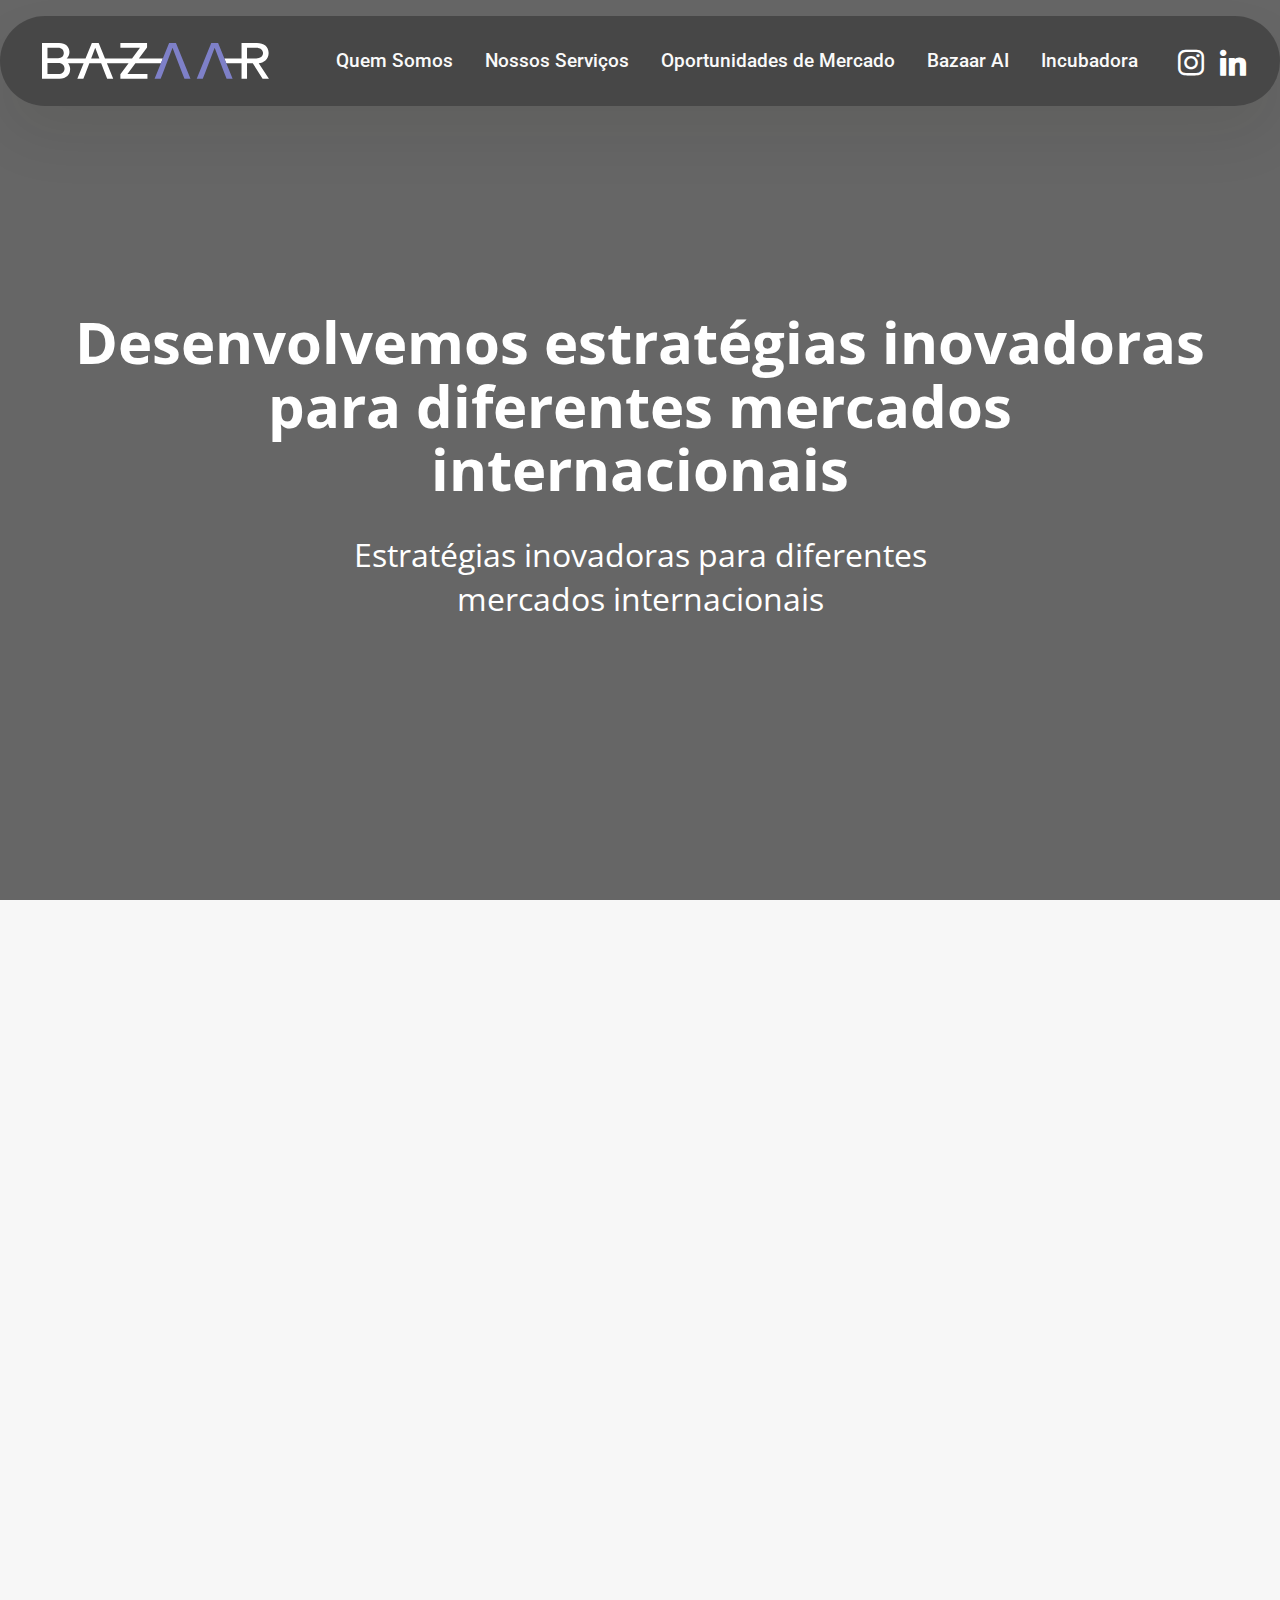
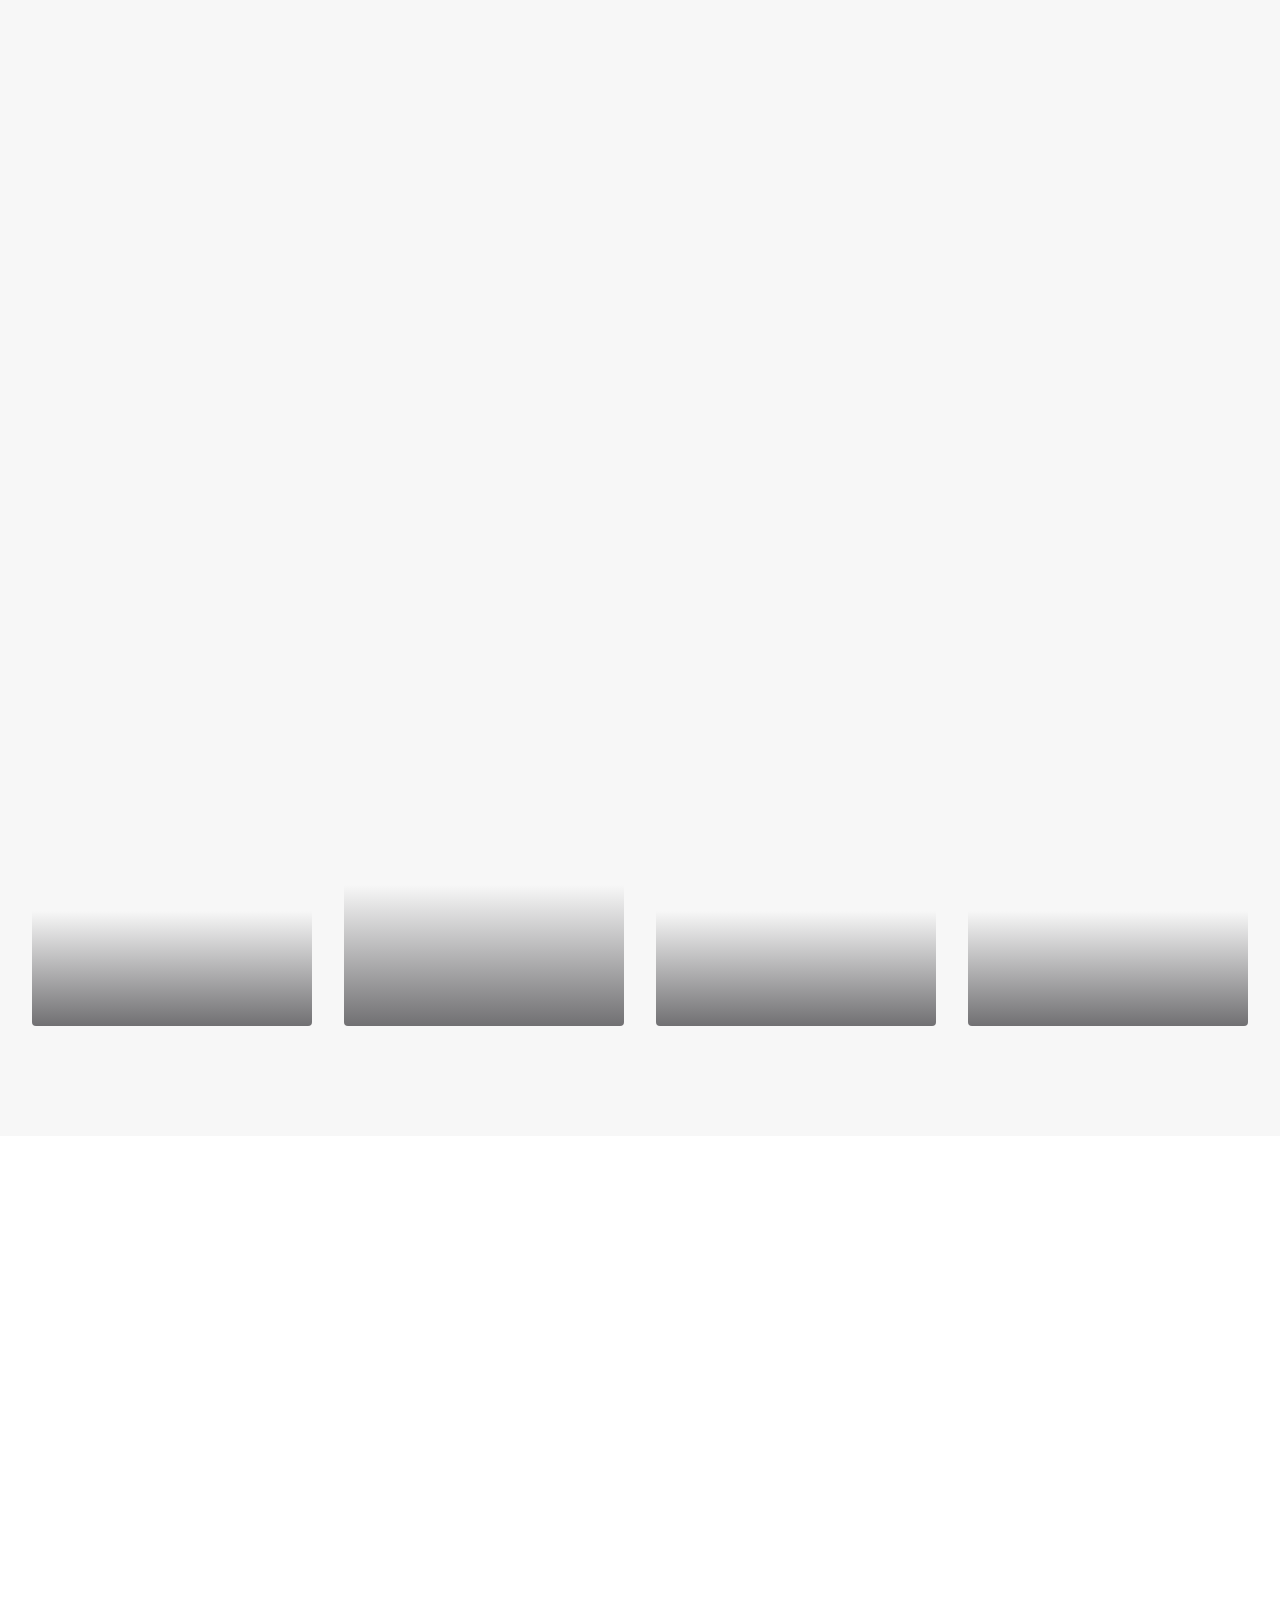
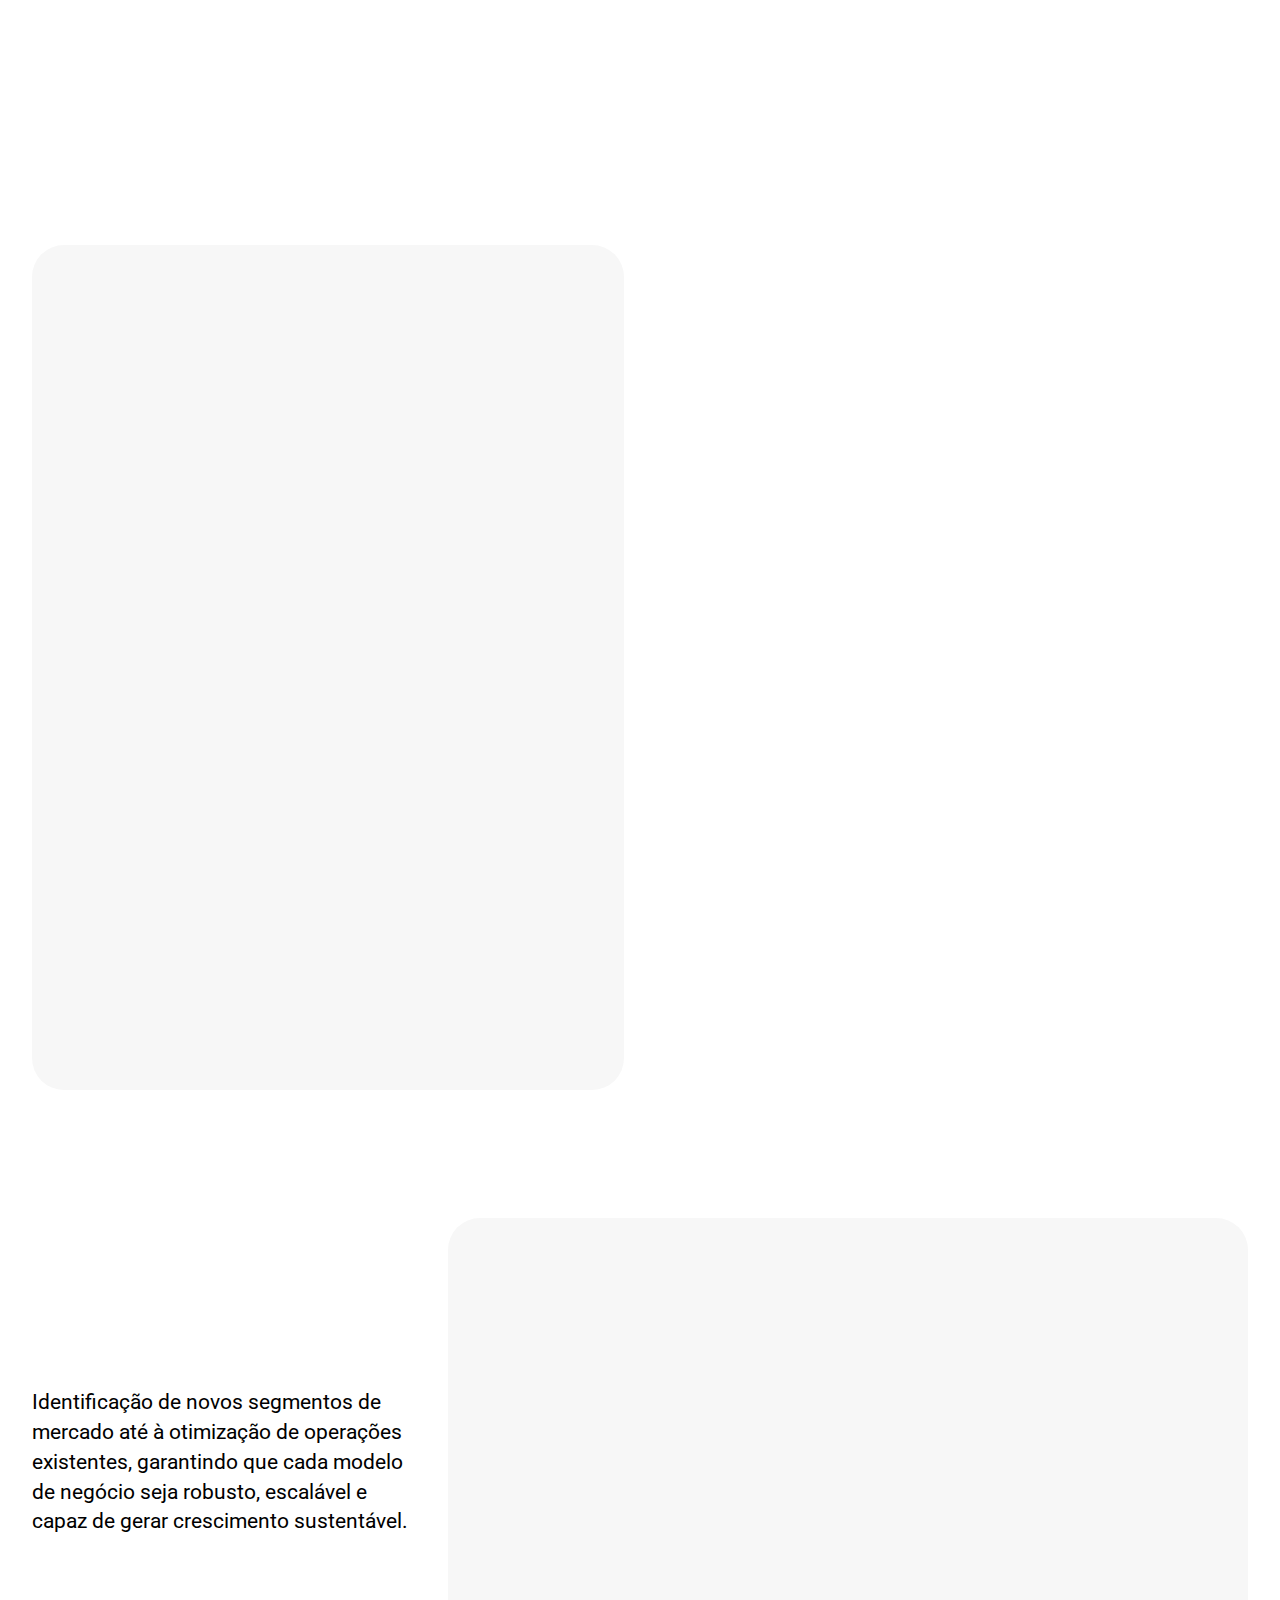
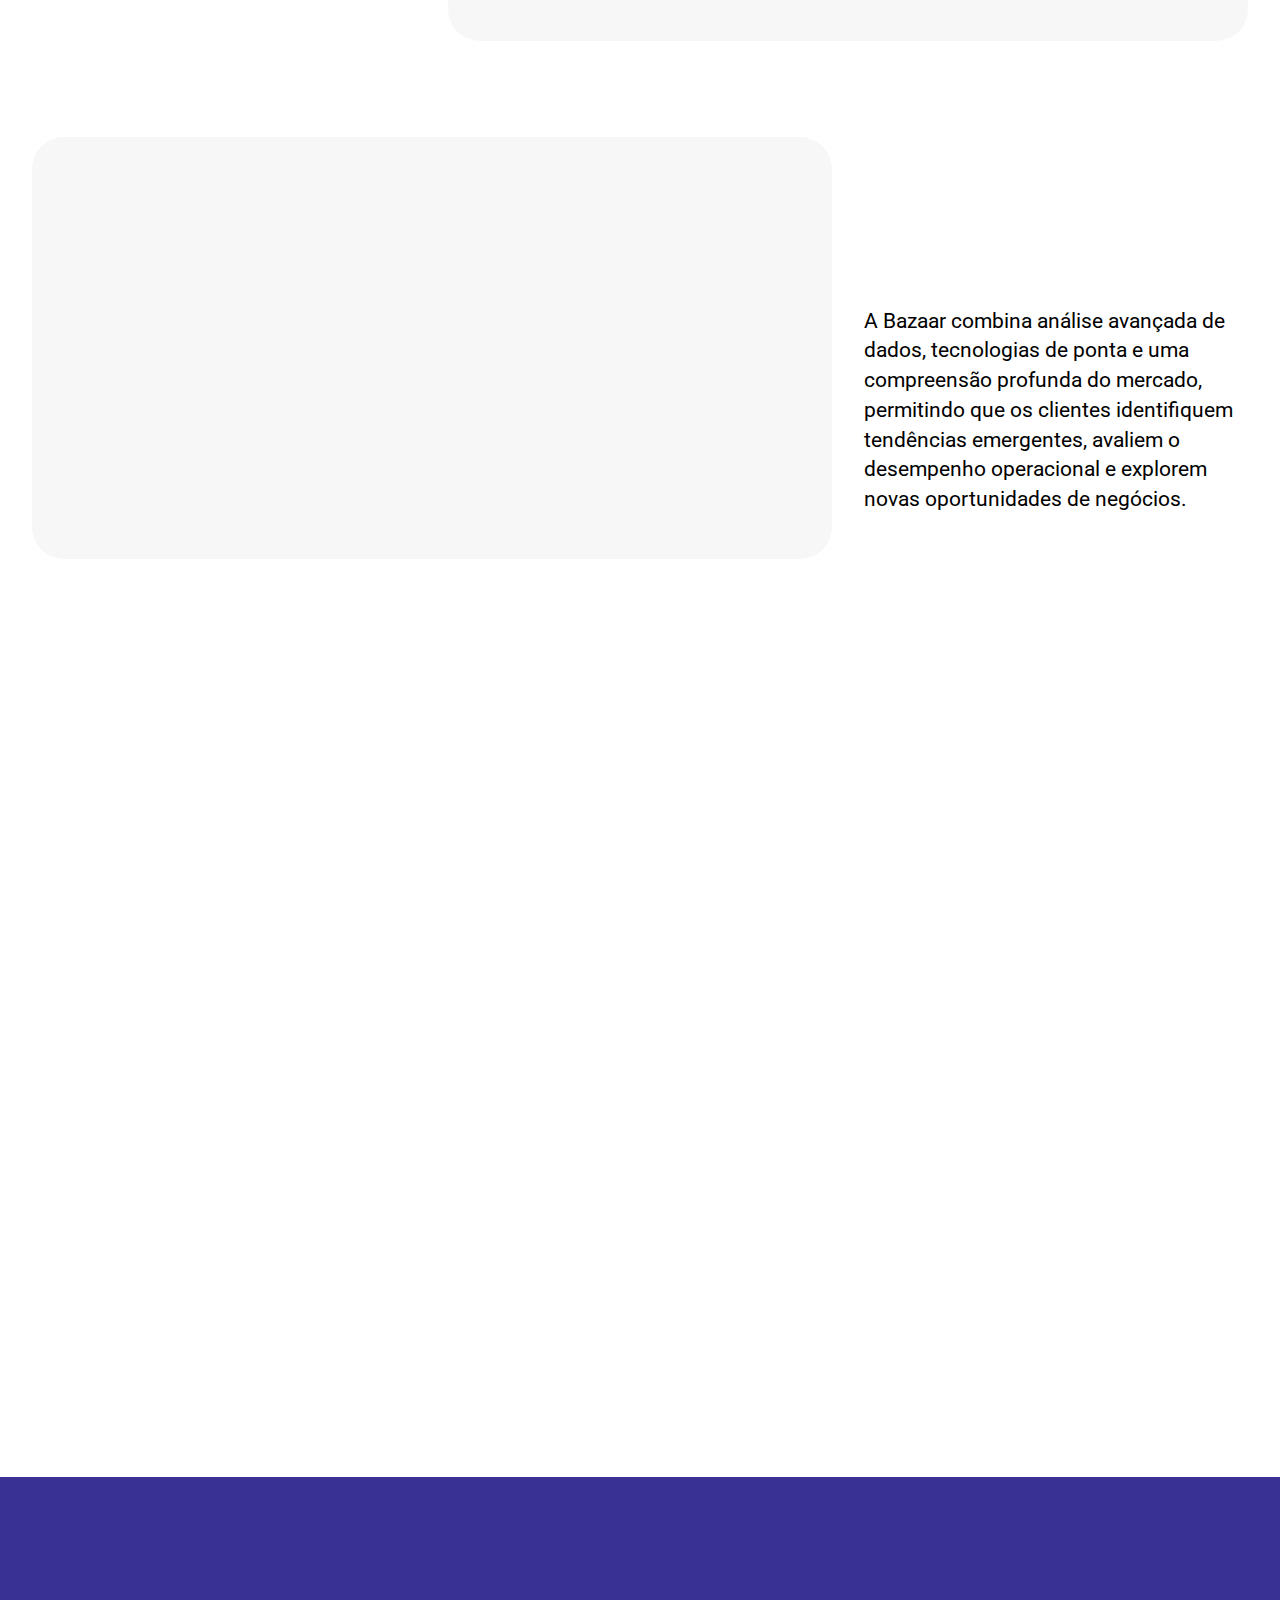
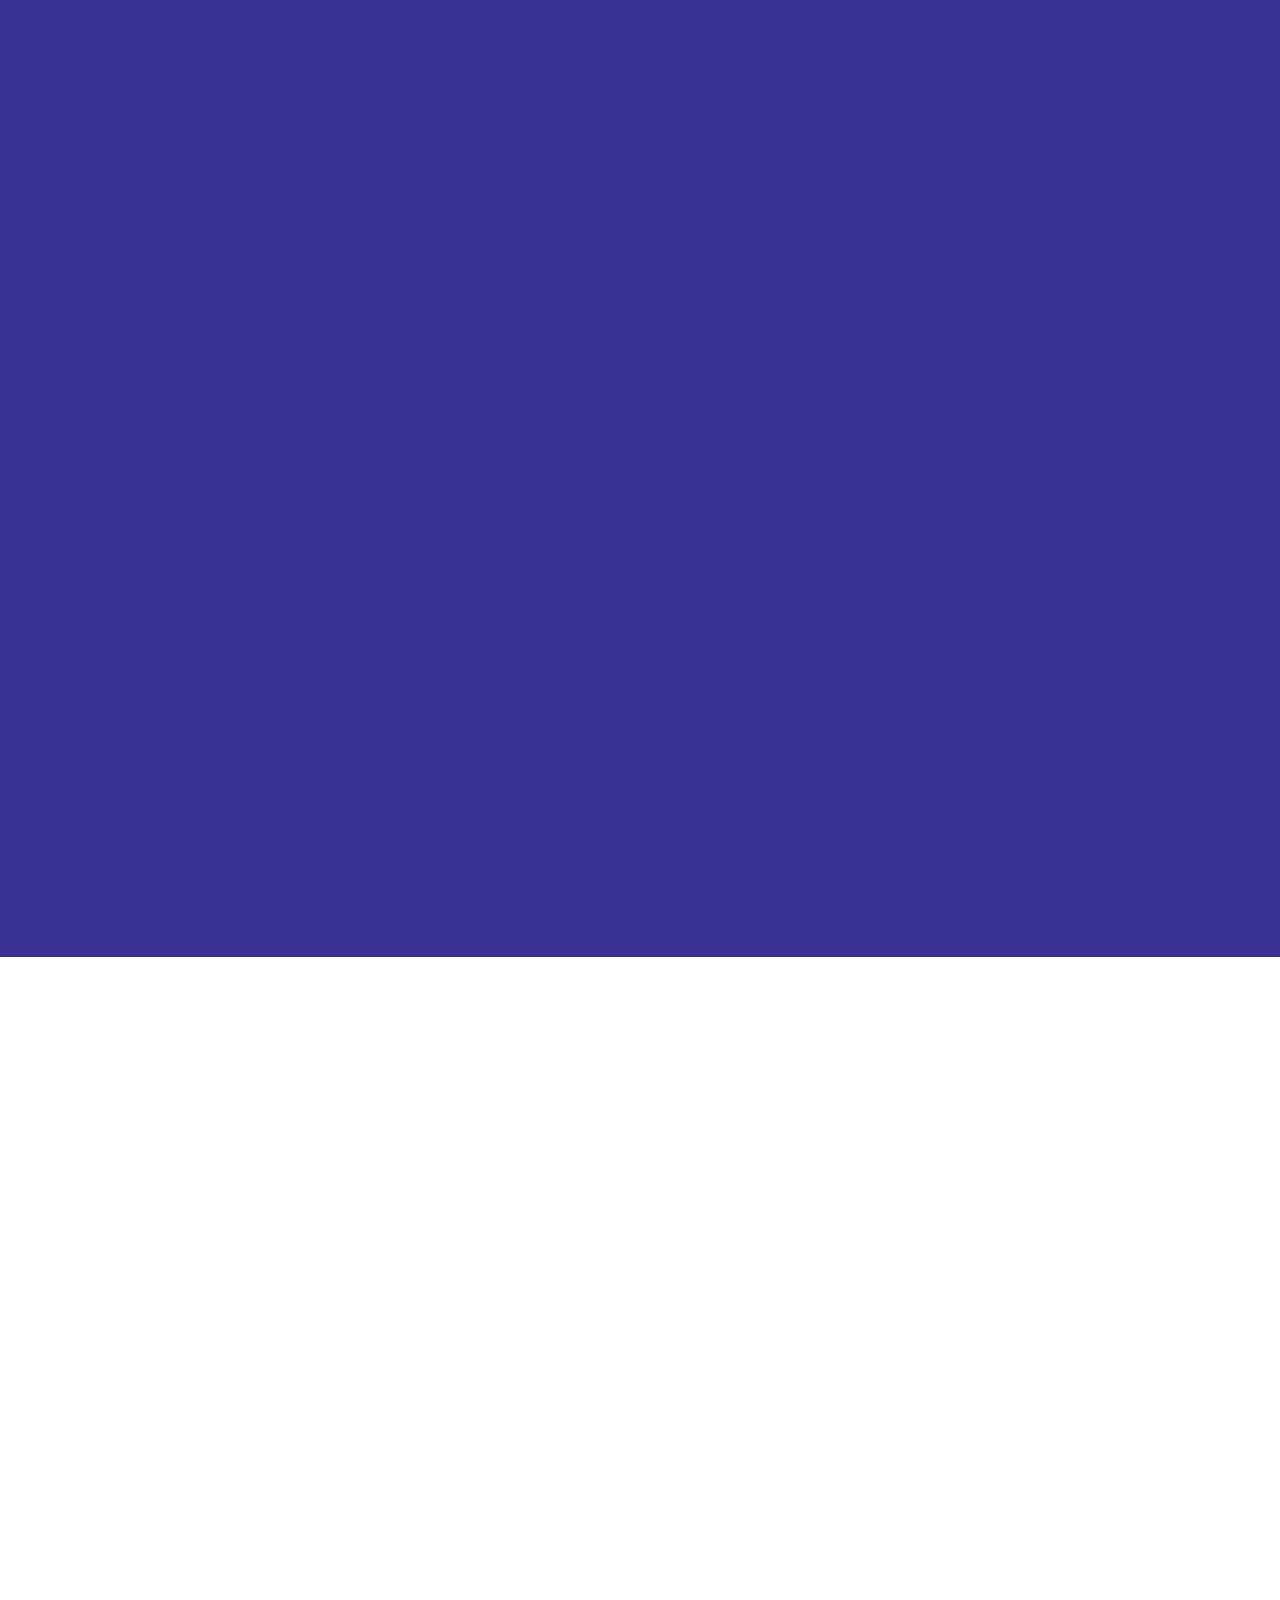
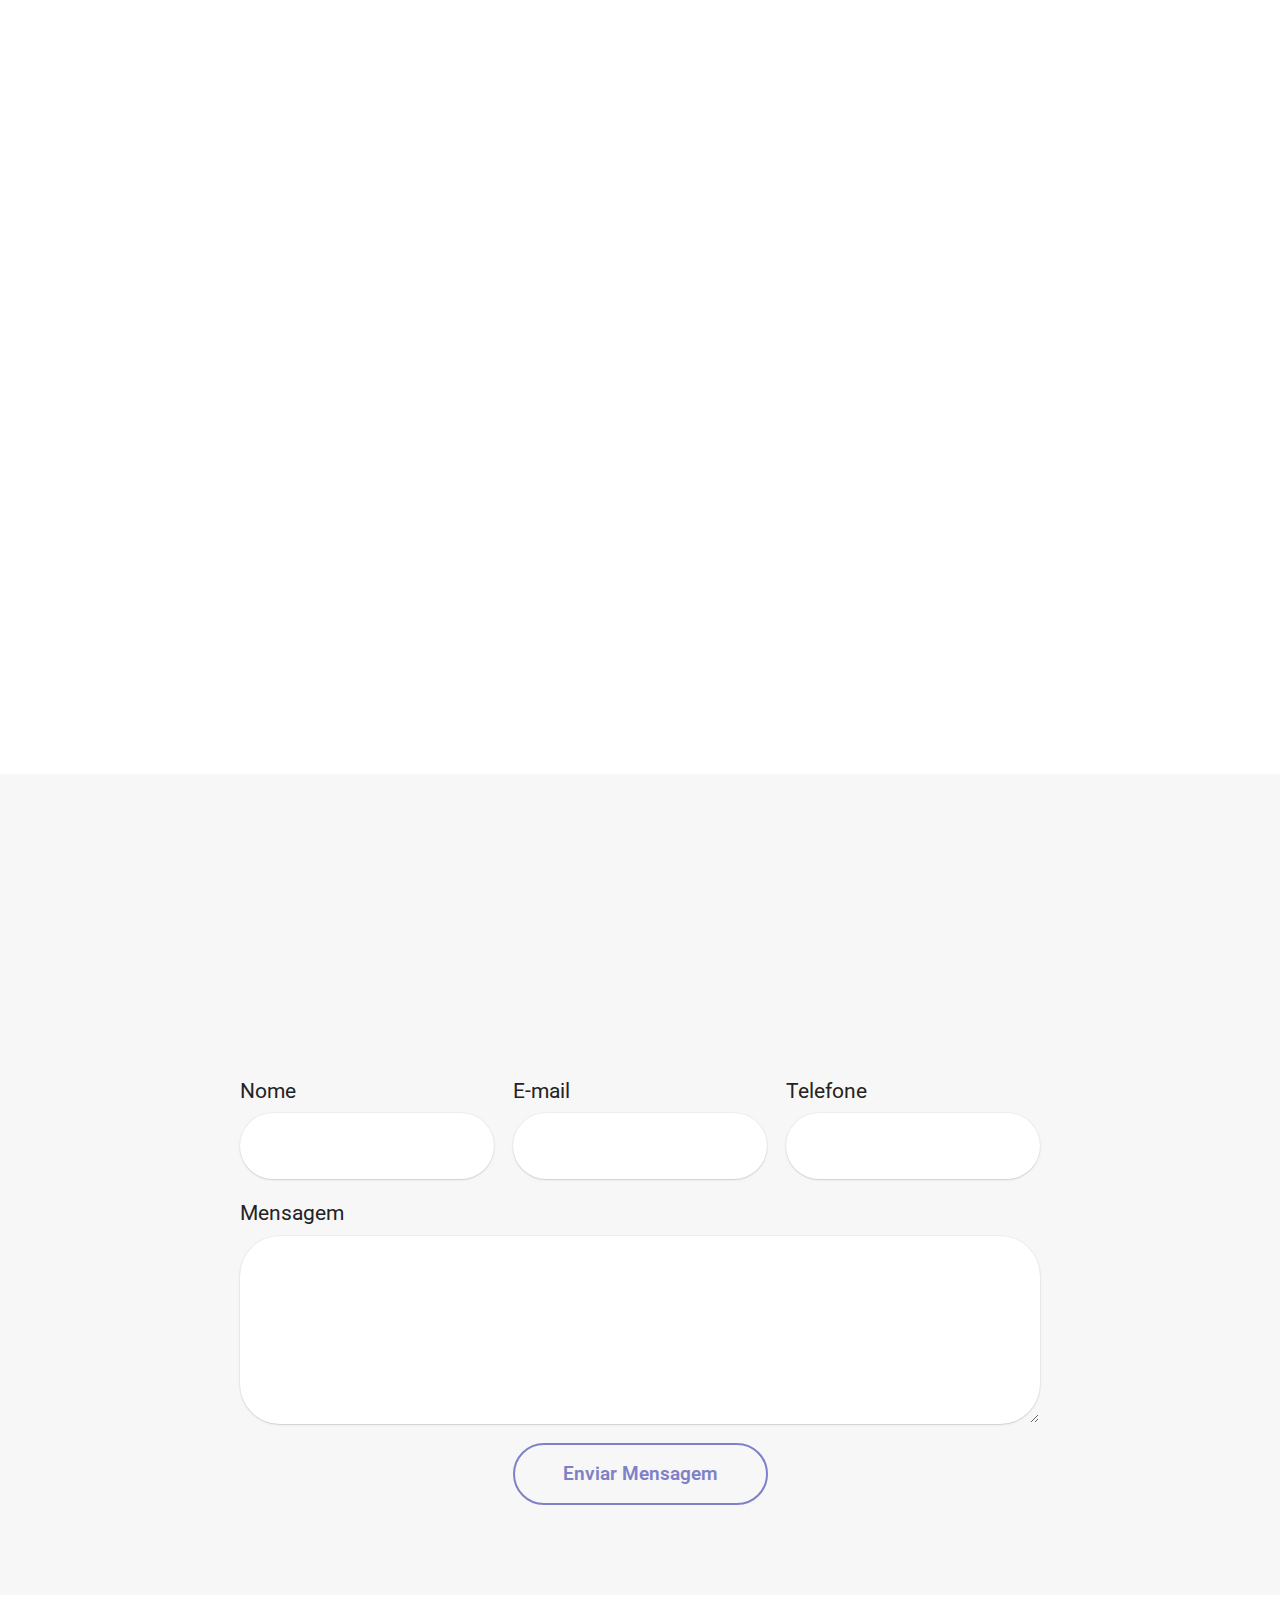
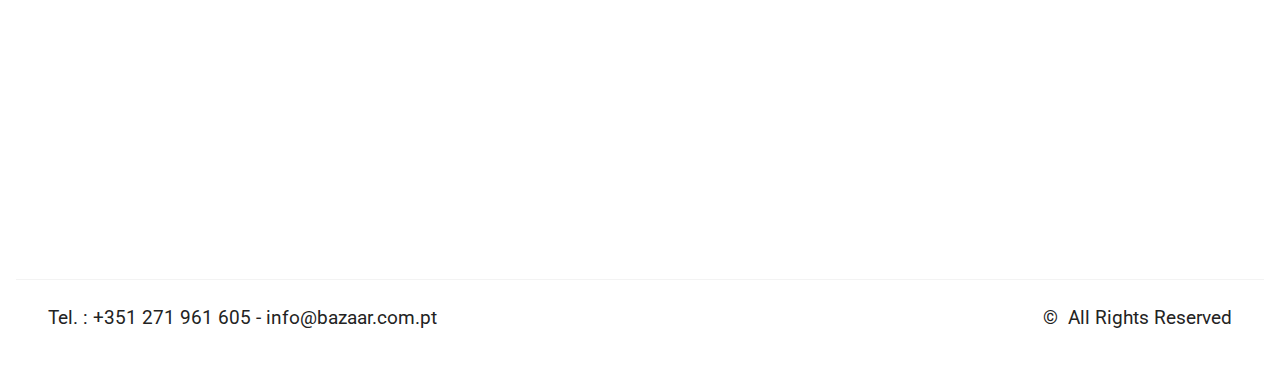
==== commit 4b7c3cd4: "update" ====
--- a/index.html
+++ b/index.html
@@ -97,7 +97,7 @@
 	<div class="container">
 		<div class="row justify-content-center">
 			<div class="col-12 col-md-12 col-lg-5 image-wrapper">
-				<img class="w-100" src="assets/images/somosbazaar-1036x620.webp" alt="">
+				<img class="w-100" src="assets/images/downtown-city-skyline-1036x691.webp" alt="">
 			</div>
 			<div class="col-12 col-lg col-md-12">
 				<div class="text-wrapper align-left">
@@ -269,9 +269,9 @@
                     </div>
                 </div>
             </div>
-            <div class="col-12 col-lg-4">
+            <div class="col-12 col-lg-6">
                 <div class="image-wrapper mb-4">
-                    <img class="w-100" src="assets/images/mbr-1200x795.webp" alt="">
+                    <img class="w-100" src="assets/images/-1b8b26c8-db3a-48c1-b9d9-8e323cb60ee8-816x816.webp" alt="">
                 </div>
             </div>
 
@@ -495,7 +495,7 @@
         <div class="row align-items-center">
             <div class="mbr-figure col-lg-7">
                 <div class="image">
-                    <img src="assets/images/conference24-1920.webp" alt="" title="">
+                    <img src="assets/images/executivos-com-foguete-de-inicializacao-1950x1168.webp" alt="" title="" style="border-radius:0px !important;">
                 </div>
             </div>
             
@@ -517,11 +517,11 @@
 	<div class="container">
 		<div class="row justify-content-center">
 			<div class="col-12 col-md-12 col-lg-6 image-wrapper">
-				<img class="w-100" src="assets/images/bazaarfood-1256x722.webp" alt="">
+				<img class="w-100" src="assets/images/-87886243-7c65-4acf-8f7c-2ea3e1881a96-1024x1024.webp" alt="">
 			</div>
 			<div class="col-12 col-md-12 col-lg">
 				<div class="text-wrapper align-left">
-        <img src="assets/images/foodbazaar-1-500x165.webp" style="max-width:450px; width: 100%;" alt="">
+        <img src="assets/images/foodbazaar.svg" style="max-width:450px; width: 100%; border-radius:0px !important; margin-bottom: 1em;" alt="">
 					<p class="mbr-text align-left mbr-fonts-style mb-4 display-7">
 					A Food Bazaar é a unidade da Bazaar - We Develop Business desenvolvida para apoiar especificamente a indústria alimentar nos processos de expansão e internacionalização. Disponibilizamos um serviço completo, com suporte de Marketing &amp; Vendas.
 					</p>
@@ -533,61 +533,11 @@
 	</div>
 </section>
 
-<section data-bs-version="5.1" class="clients1 cid-u2twnHDndr" id="clients1-t">
-
-    
-
-    
-
-    <div class="container">
-        <div class="row">
-            <div class="col-lg-5 col-sm-12">
-                <h3 class="mbr-section-subtitle mbr-semibold mbr-fonts-style display-4">CLIENTES E PARCEIROS</h3>
-                <h2 class="mbr-section-title mbr-bold mbr-fonts-style display-2">Confiança de grandes empresas</h2>
-            </div>
-            <div class="col-lg-1"></div>
-            <div class="col-sm-12 clients__block col-lg-6">
-                 
-                <div class="row">
-                    
-                   
-                    
-                    
-                    
-                    
-                <div class="col-sm-3 col-6 wrap">
-                        <div class="image">
-                            <img src="assets/images/1.webp" alt="" title="">
-                        </div>
-                    </div><div class="col-sm-3 col-6 wrap">
-                        <div class="image">
-                            <img src="assets/images/2.webp" alt="" title="">
-                        </div>
-                    </div><div class="col-sm-3 col-6 wrap">
-                        <div class="image">
-                            <img src="assets/images/3.webp" alt="" title="">
-                        </div>
-                    </div><div class="col-sm-3 col-6 wrap">
-                        <div class="image">
-                            <img src="assets/images/4.webp" alt="" title="">
-                        </div>
-                    </div><div class="col-sm-3 col-6 wrap">
-                        <div class="image">
-                            <img src="assets/images/5.webp" alt="" title="">
-                        </div>
-                    </div><div class="col-sm-3 col-6 wrap">
-                        <div class="image">
-                            <img src="assets/images/1.webp" alt="" title="">
-                        </div>
-                    </div></div>
-            </div>
-            </div>
-    </div>
-</section>
-
-
-
-<section class="witsec-mailform mbr-section cid-u2tB2Cn3vY" id="witsec-mailform-10" data-rv-view="1552">
+
+
+
+
+<section class="witsec-mailform mbr-section cid-u2tB2Cn3vY" id="witsec-mailform-10" data-rv-view="548">
 
   
 
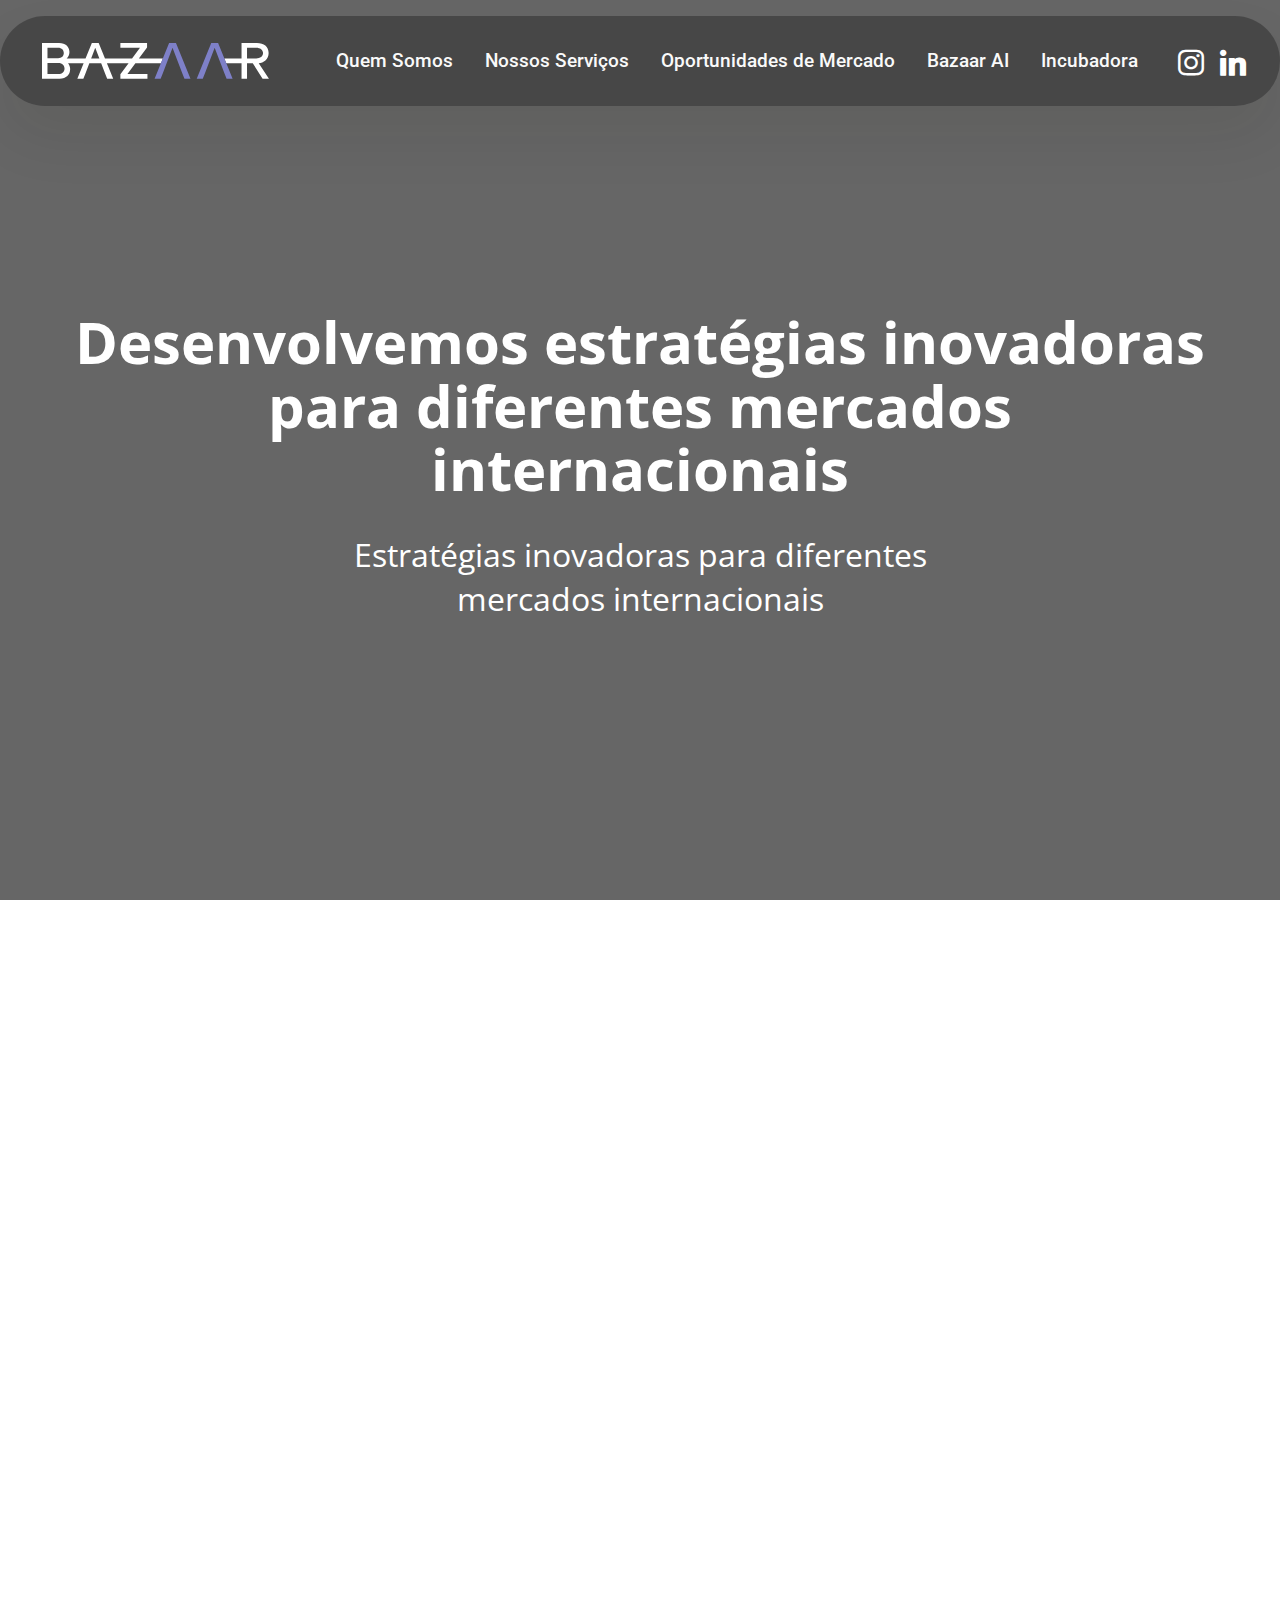
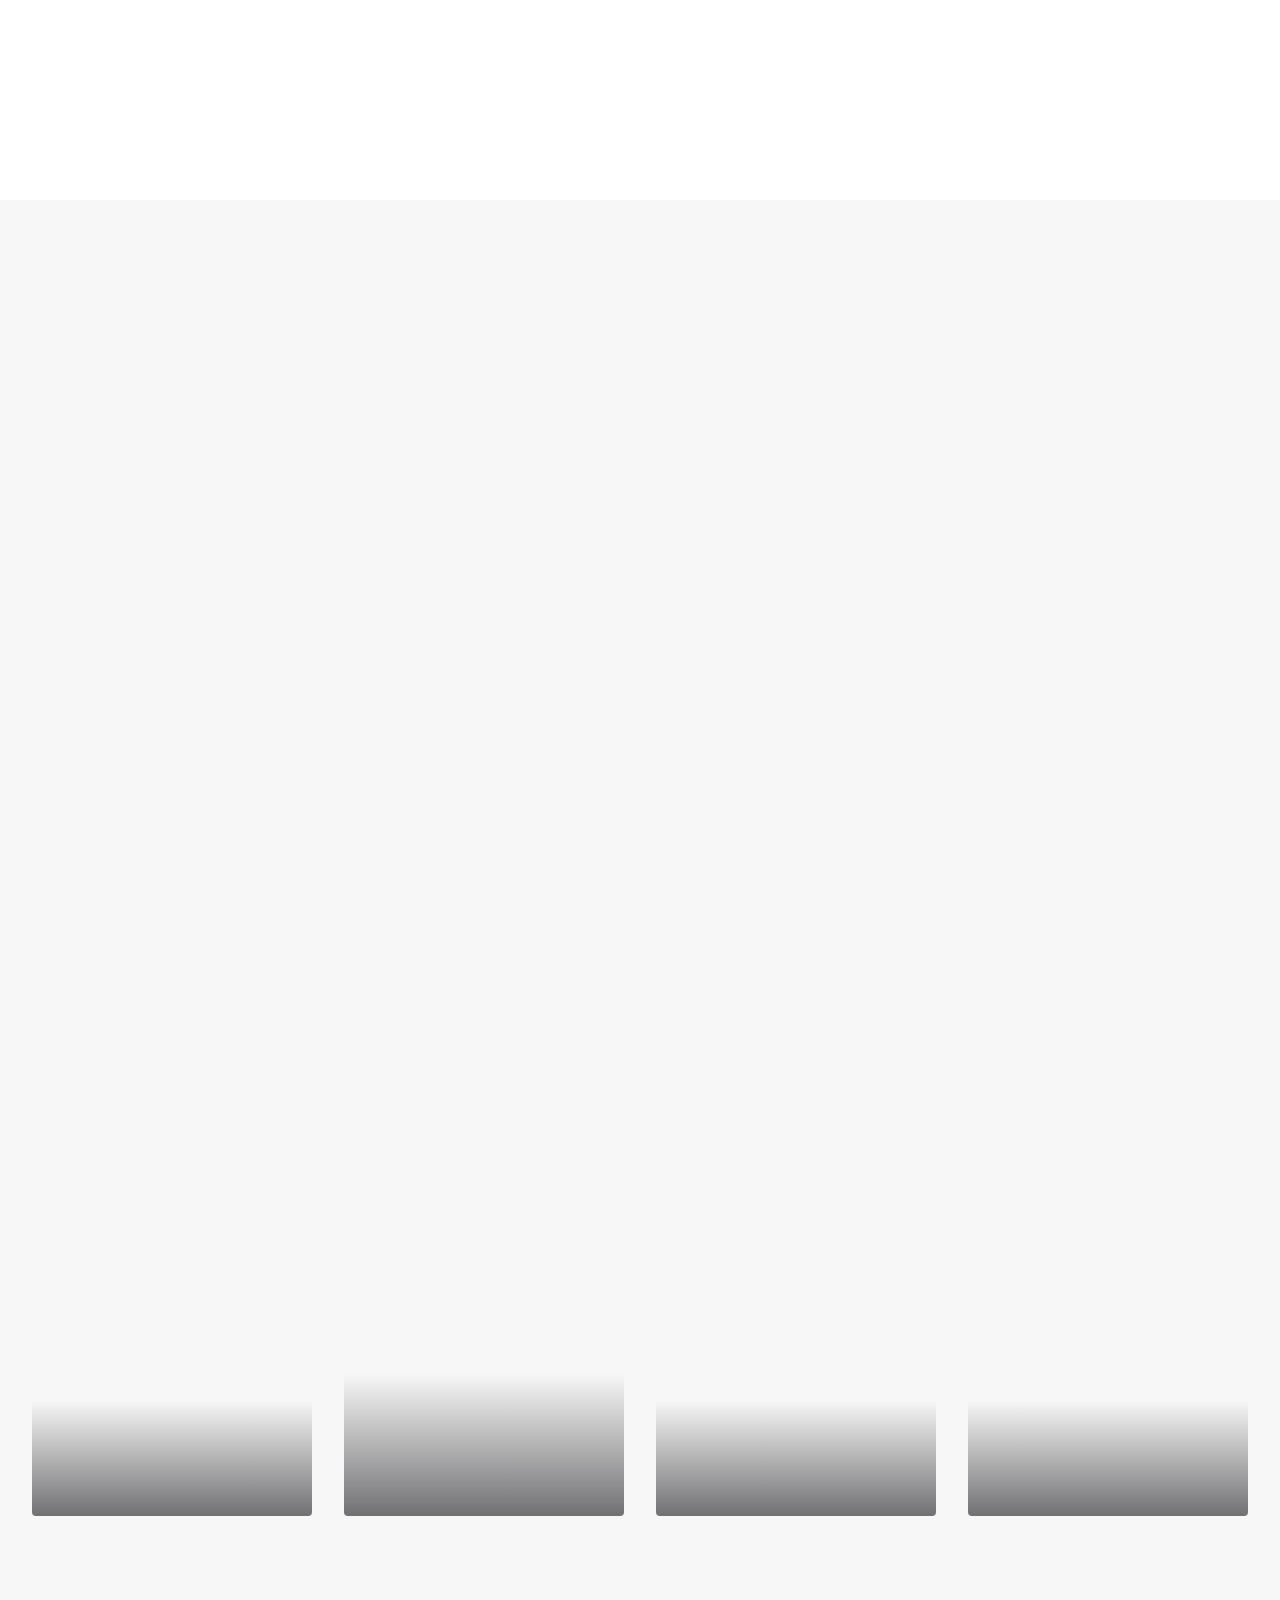
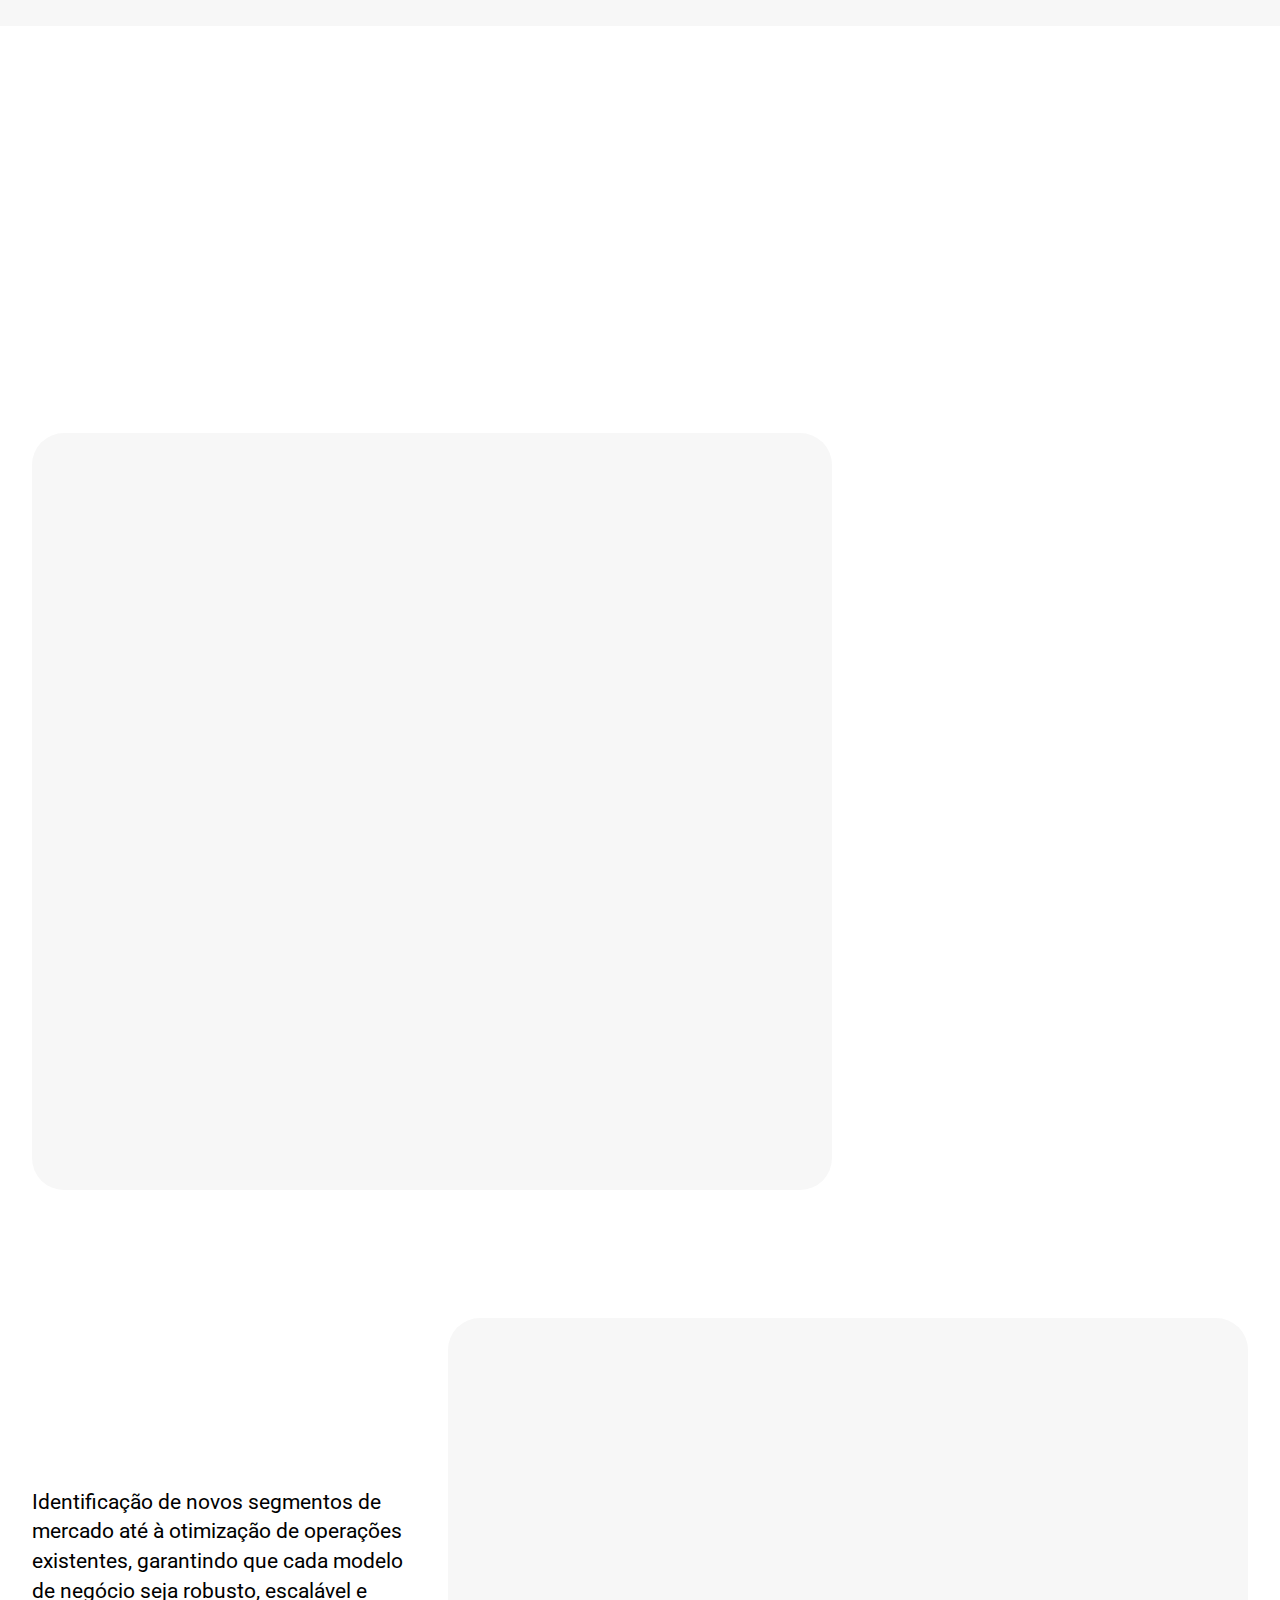
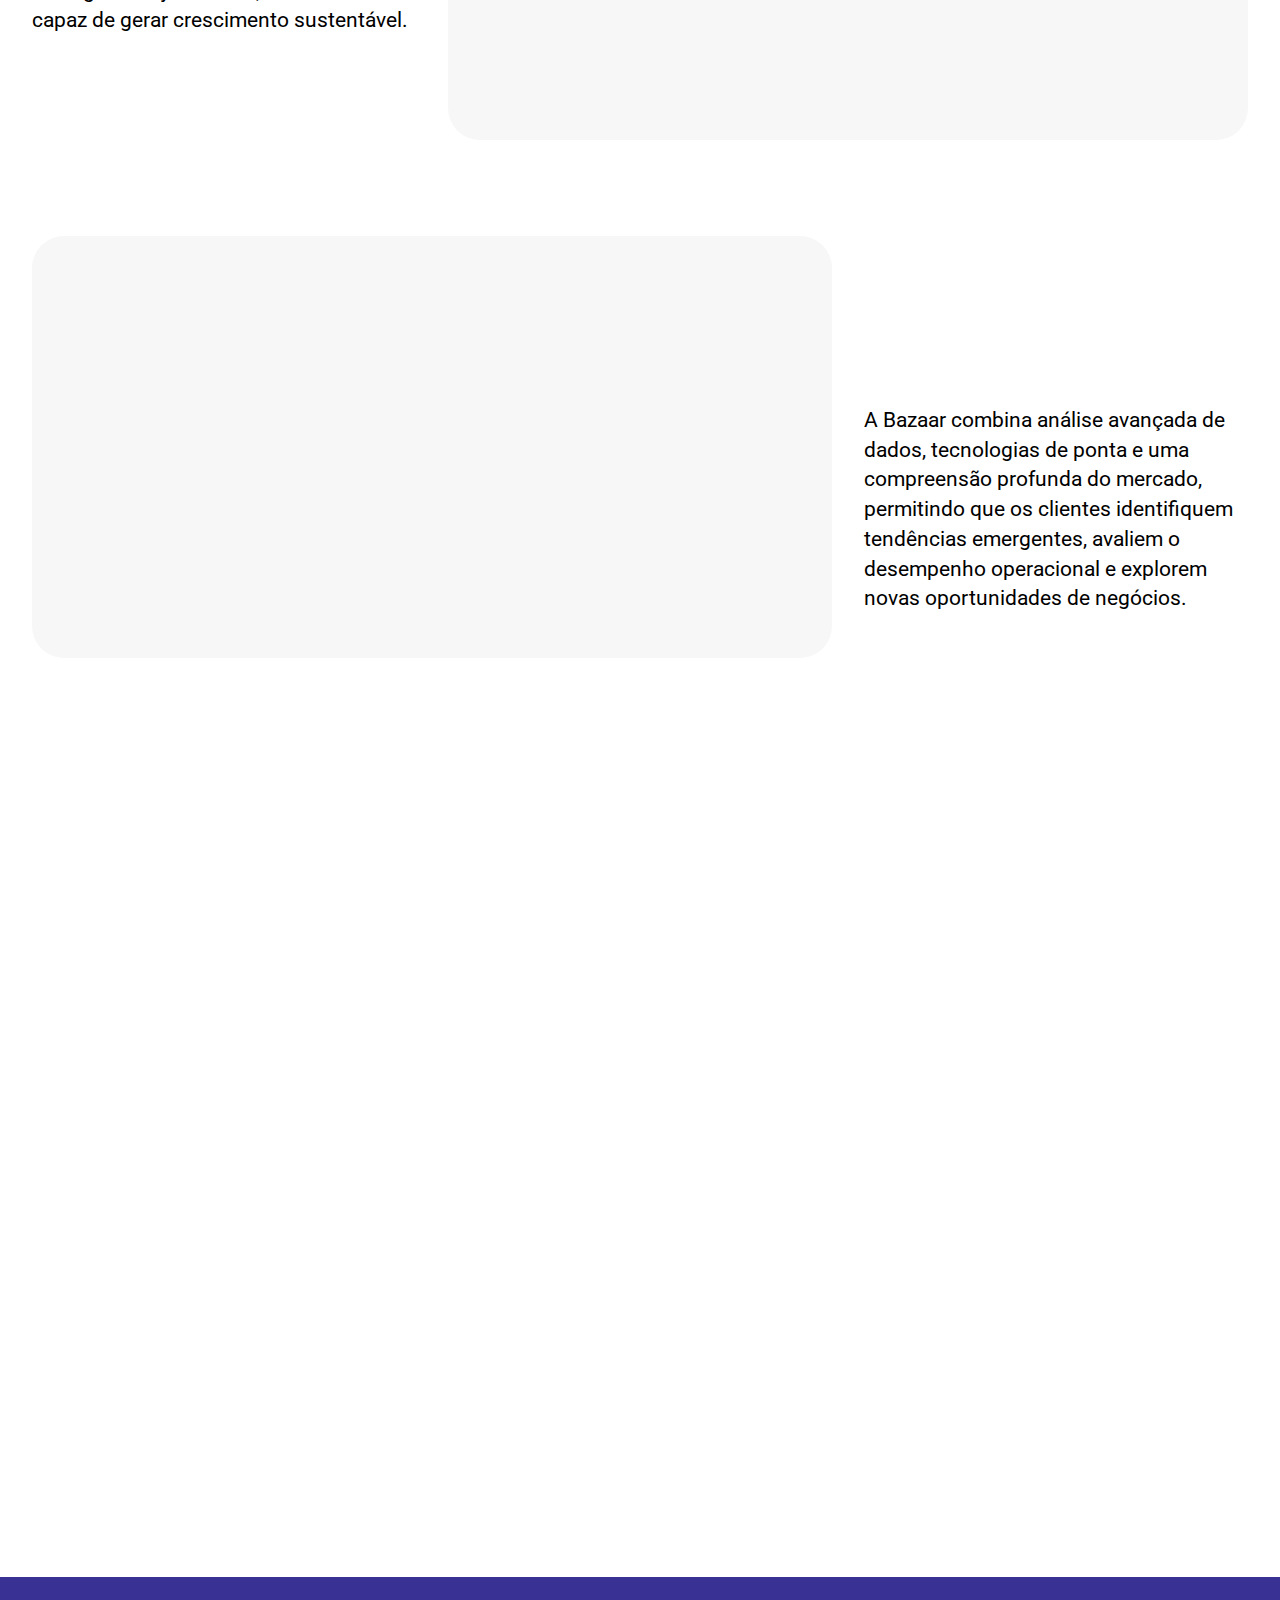
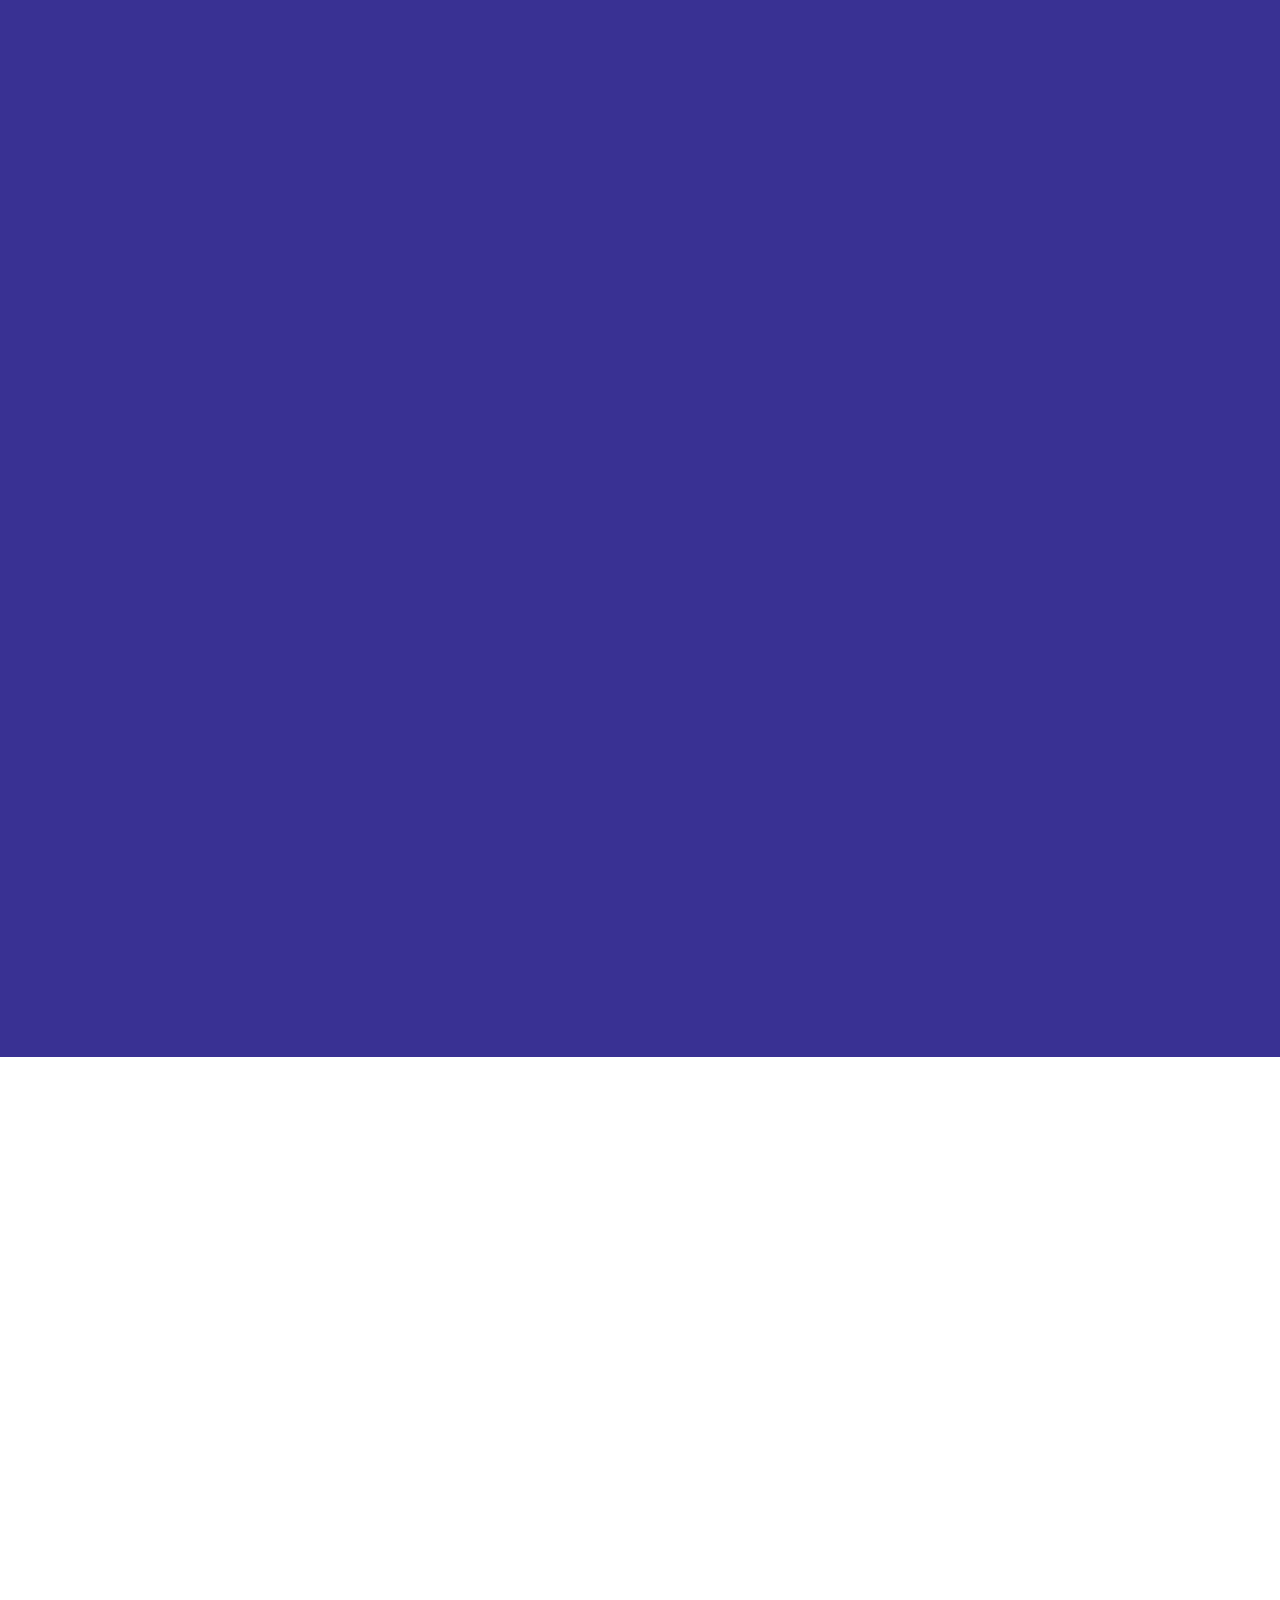
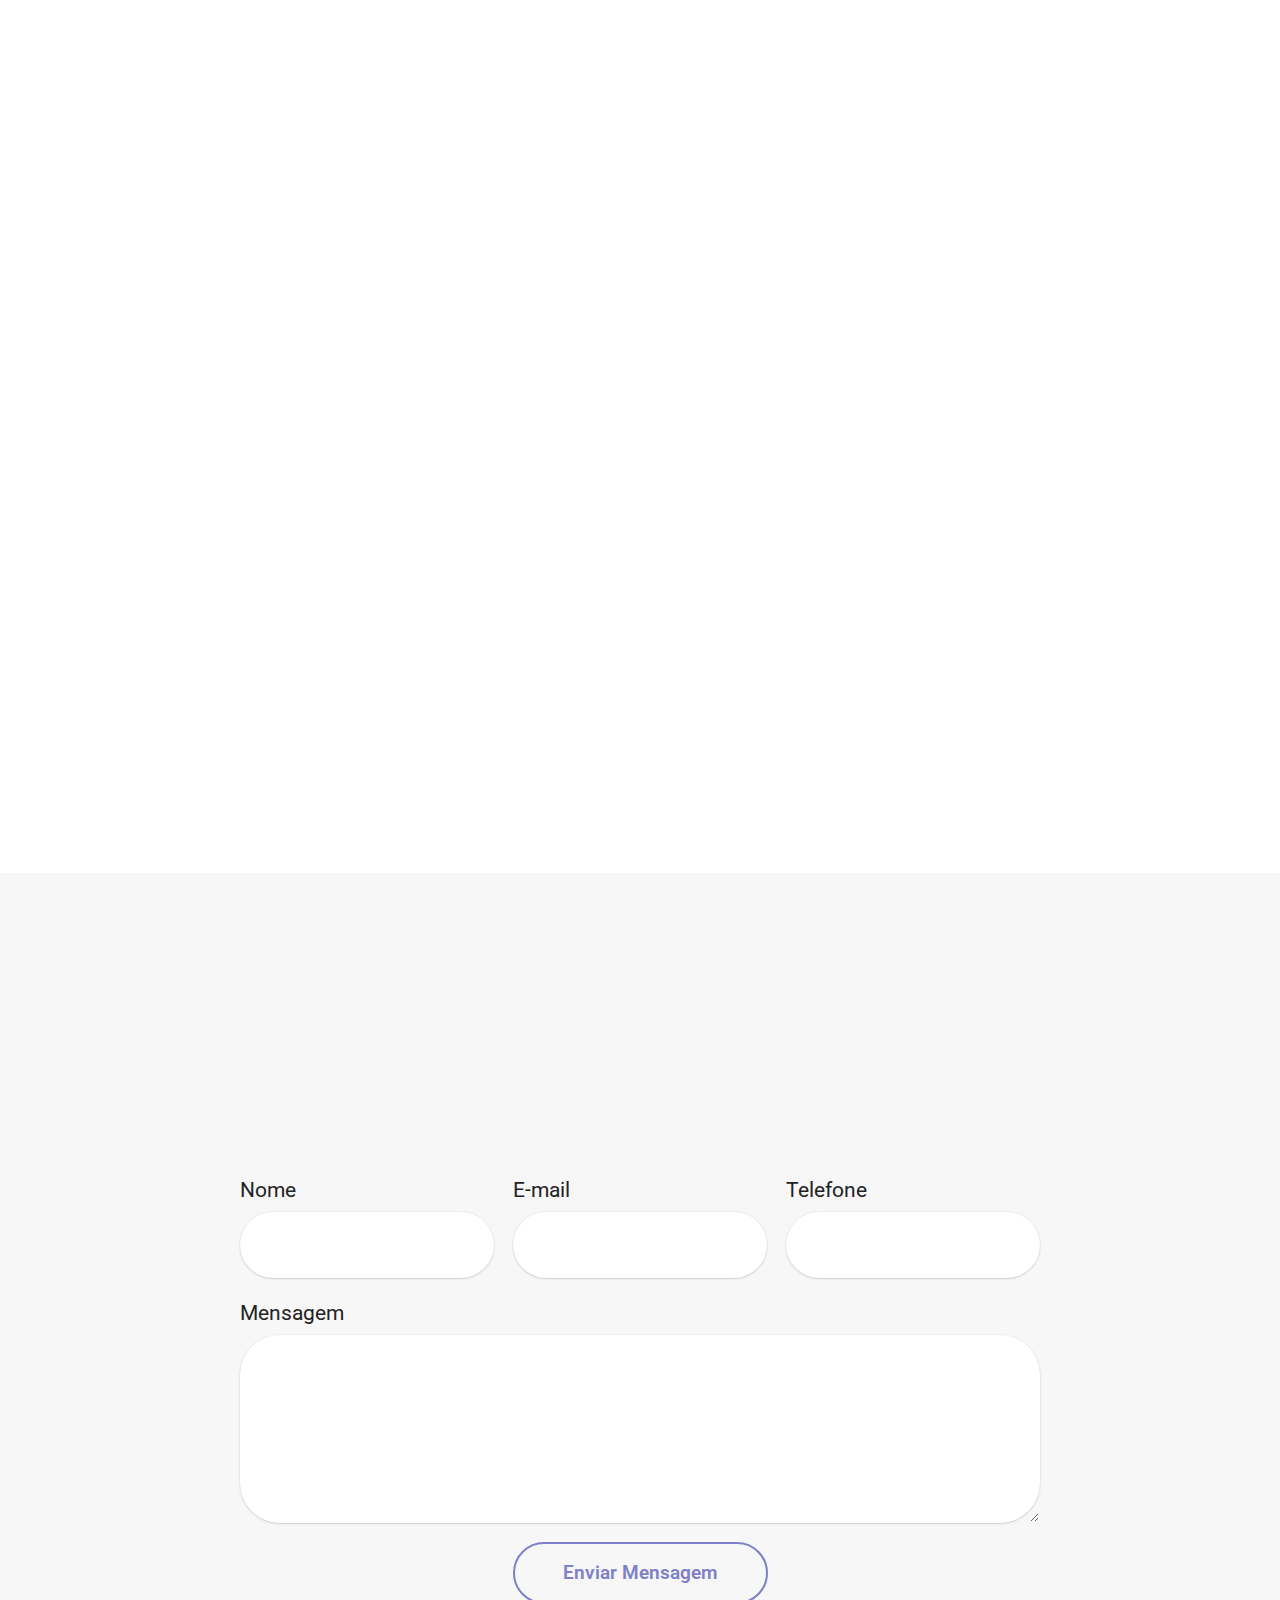
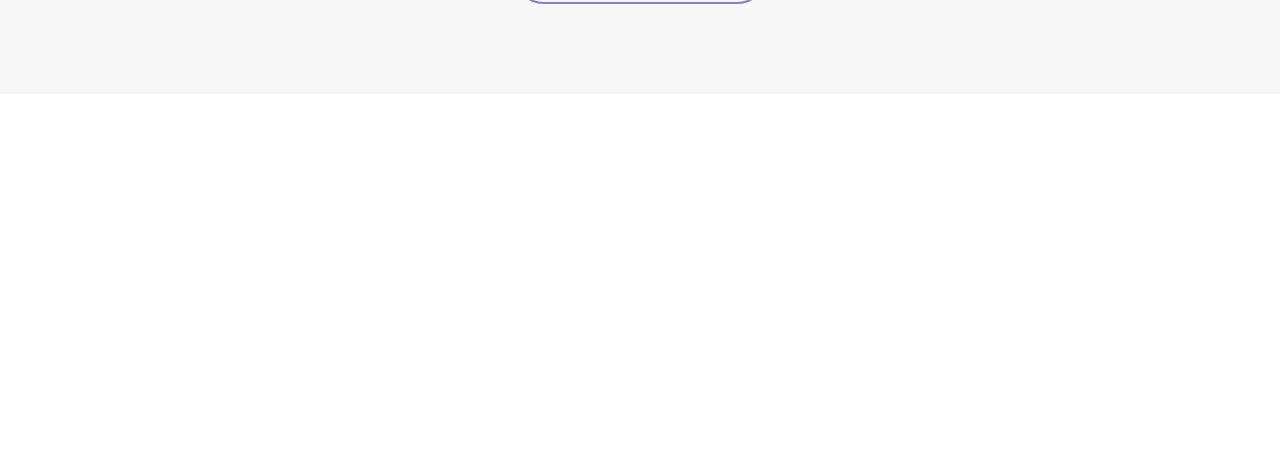
==== commit bec07f3a: "update" ====
--- a/index.html
+++ b/index.html
@@ -88,7 +88,7 @@
   </div>
 </section>
 
-<section data-bs-version="5.1" class="header1 cid-u2KIswBJNk" id="header01-15">
+<section data-bs-version="5.1" class="header1 cid-u2KIswBJNk mbr-fullscreen" id="header01-15">
 	
 
 	
@@ -184,7 +184,7 @@
             
         <div class="col-lg-3 col-sm-6">
                 <div class="image">
-                    <img src="assets/images/whatsapp-image-2024-01-11-at-10.02.52-683x1024.webp" alt="" title="">
+                    <img src="assets/images/foto2-596x596.webp" alt="" title="">
                     <div class="text__block text-white">
                         <p class="text__title mbr-bold mbr-fonts-style display-7">Higor Esteves</p>
                         <p class="text__descr mbr-fonts-style display-4">Managing Partner</p>
@@ -193,7 +193,7 @@
                 </div>
             </div><div class="col-lg-3 col-sm-6">
                 <div class="image">
-                    <img src="assets/images/cleanshot-2024-01-07-at-17.22.542x-750x742.webp" alt="" title="">
+                    <img src="assets/images/foto3-596x596.webp" alt="" title="">
                     <div class="text__block text-white">
                         <p class="text__title mbr-bold mbr-fonts-style display-7">Bernardo Alegra</p>
                         <p class="text__descr mbr-fonts-style display-4">International Business Manager</p>
@@ -202,7 +202,7 @@
                 </div>
             </div><div class="col-lg-3 col-sm-6">
                 <div class="image">
-                    <img src="assets/images/cleanshot-2024-01-07-at-17.22.482x-350x384.webp" alt="" title="">
+                    <img src="assets/images/sergio-596x596.webp" alt="" title="">
                     <div class="text__block text-white">
                         <p class="text__title mbr-bold mbr-fonts-style display-7">Silvestre Rosa</p>
                         <p class="text__descr mbr-fonts-style display-4">Management Consultant</p>
@@ -211,7 +211,7 @@
                 </div>
             </div><div class="col-lg-3 col-sm-6">
                 <div class="image">
-                    <img src="assets/images/1703470451663-800x800.webp" alt="" title="">
+                    <img src="assets/images/sergio2-596x596.webp" alt="" title="">
                     <div class="text__block text-white">
                         <p class="text__title mbr-bold mbr-fonts-style display-7">Sérgio Cardoso</p>
                         <p class="text__descr mbr-fonts-style display-4">TI Development</p>
@@ -235,7 +235,7 @@
     <div class="container">
         <div class="row justify-content-center">
             <div class="title col-md-12 col-lg-10">
-                <h3 class="mbr-section-title mbr-fonts-style align-center mt-0 mb-0 display-1">
+                <h3 class="mbr-section-title mbr-fonts-style align-center mt-0 mb-0 display-7">
                 <strong>Nossos Serviços</strong></h3>
                 
                 
@@ -251,9 +251,6 @@
     <div class="container">
         <div class="row justify-content-center">
             <div class="col-md-12 content-head mb-5">
-                
-                    
-                    <img src="assets/images/internacionalizacao-1000x300.webp" style="margin-bottom: 1.5em; width: 100%; " alt="">
                     <h1 class="mbr-section-title mbr-fonts-style mb-0 display-2">
                     <strong>Apoio a Internacionalização</strong></h1>
                 <p class="mbr-subtitle mbr-fonts-style mt-4 mb-0 display-5">Identificação de oportunidades de mercado a nível global, efetuando a adaptação de estratégias de negócio para diferentes culturas e regulamentações internacionais, garantindo uma abordagem eficaz e sustentável.<br></p>
@@ -269,9 +266,9 @@
                     </div>
                 </div>
             </div>
-            <div class="col-12 col-lg-6">
+            <div class="col-12 col-lg-4">
                 <div class="image-wrapper mb-4">
-                    <img class="w-100" src="assets/images/-1b8b26c8-db3a-48c1-b9d9-8e323cb60ee8-816x816.webp" alt="">
+                    <img class="w-100" src="assets/images/arte-758x816.webp" alt="">
                 </div>
             </div>
 
@@ -537,7 +534,7 @@
 
 
 
-<section class="witsec-mailform mbr-section cid-u2tB2Cn3vY" id="witsec-mailform-10" data-rv-view="548">
+<section class="witsec-mailform mbr-section cid-u2tB2Cn3vY" id="witsec-mailform-10" data-rv-view="908">
 
   
 
--- a/assets/mobirise/css/mbr-additional.css
+++ b/assets/mobirise/css/mbr-additional.css
@@ -1374,9 +1374,7 @@
   text-align: center;
 }
 .cid-u2KIswBJNk {
-  padding-top: 6rem;
-  padding-bottom: 0rem;
-  background-color: #f7f7f7;
+  background-color: #ffffff;
 }
 .cid-u2KIswBJNk .mbr-fallback-image.disabled {
   display: none;
@@ -1396,6 +1394,9 @@
   }
 }
 .cid-u2KIswBJNk .row {
+  flex-direction: row-reverse;
+}
+.cid-u2KIswBJNk .row {
   align-items: center;
 }
 @media (max-width: 991px) {
@@ -1416,7 +1417,7 @@
   color: #232323;
 }
 .cid-u2KITx7ePX {
-  padding-top: 2rem;
+  padding-top: 6rem;
   padding-bottom: 0rem;
   background-color: #f7f7f7;
 }
--- a/assets/mobirise/css/mbr-additional.css
+++ b/assets/mobirise/css/mbr-additional.css
@@ -1374,9 +1374,7 @@
   text-align: center;
 }
 .cid-u2KIswBJNk {
-  padding-top: 6rem;
-  padding-bottom: 0rem;
-  background-color: #f7f7f7;
+  background-color: #ffffff;
 }
 .cid-u2KIswBJNk .mbr-fallback-image.disabled {
   display: none;
@@ -1396,6 +1394,9 @@
   }
 }
 .cid-u2KIswBJNk .row {
+  flex-direction: row-reverse;
+}
+.cid-u2KIswBJNk .row {
   align-items: center;
 }
 @media (max-width: 991px) {
@@ -1416,7 +1417,7 @@
   color: #232323;
 }
 .cid-u2KITx7ePX {
-  padding-top: 2rem;
+  padding-top: 6rem;
   padding-bottom: 0rem;
   background-color: #f7f7f7;
 }
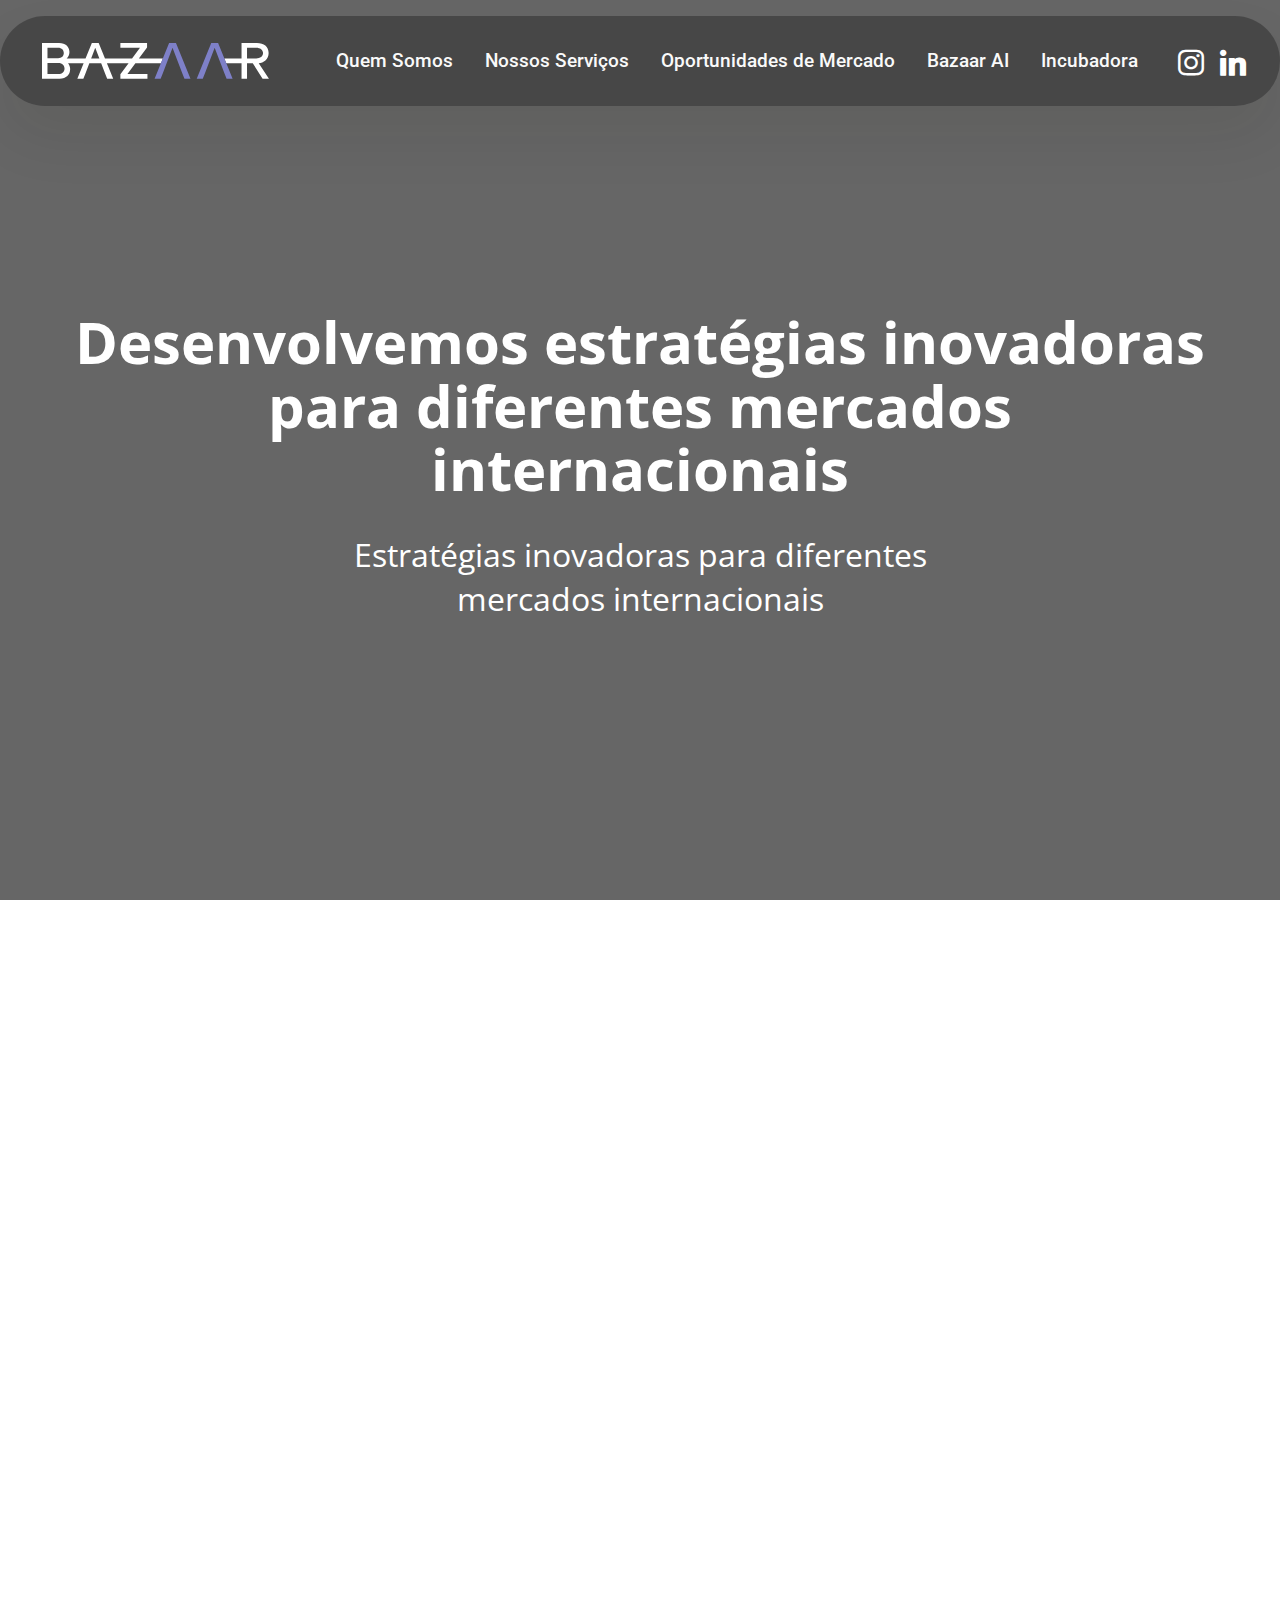
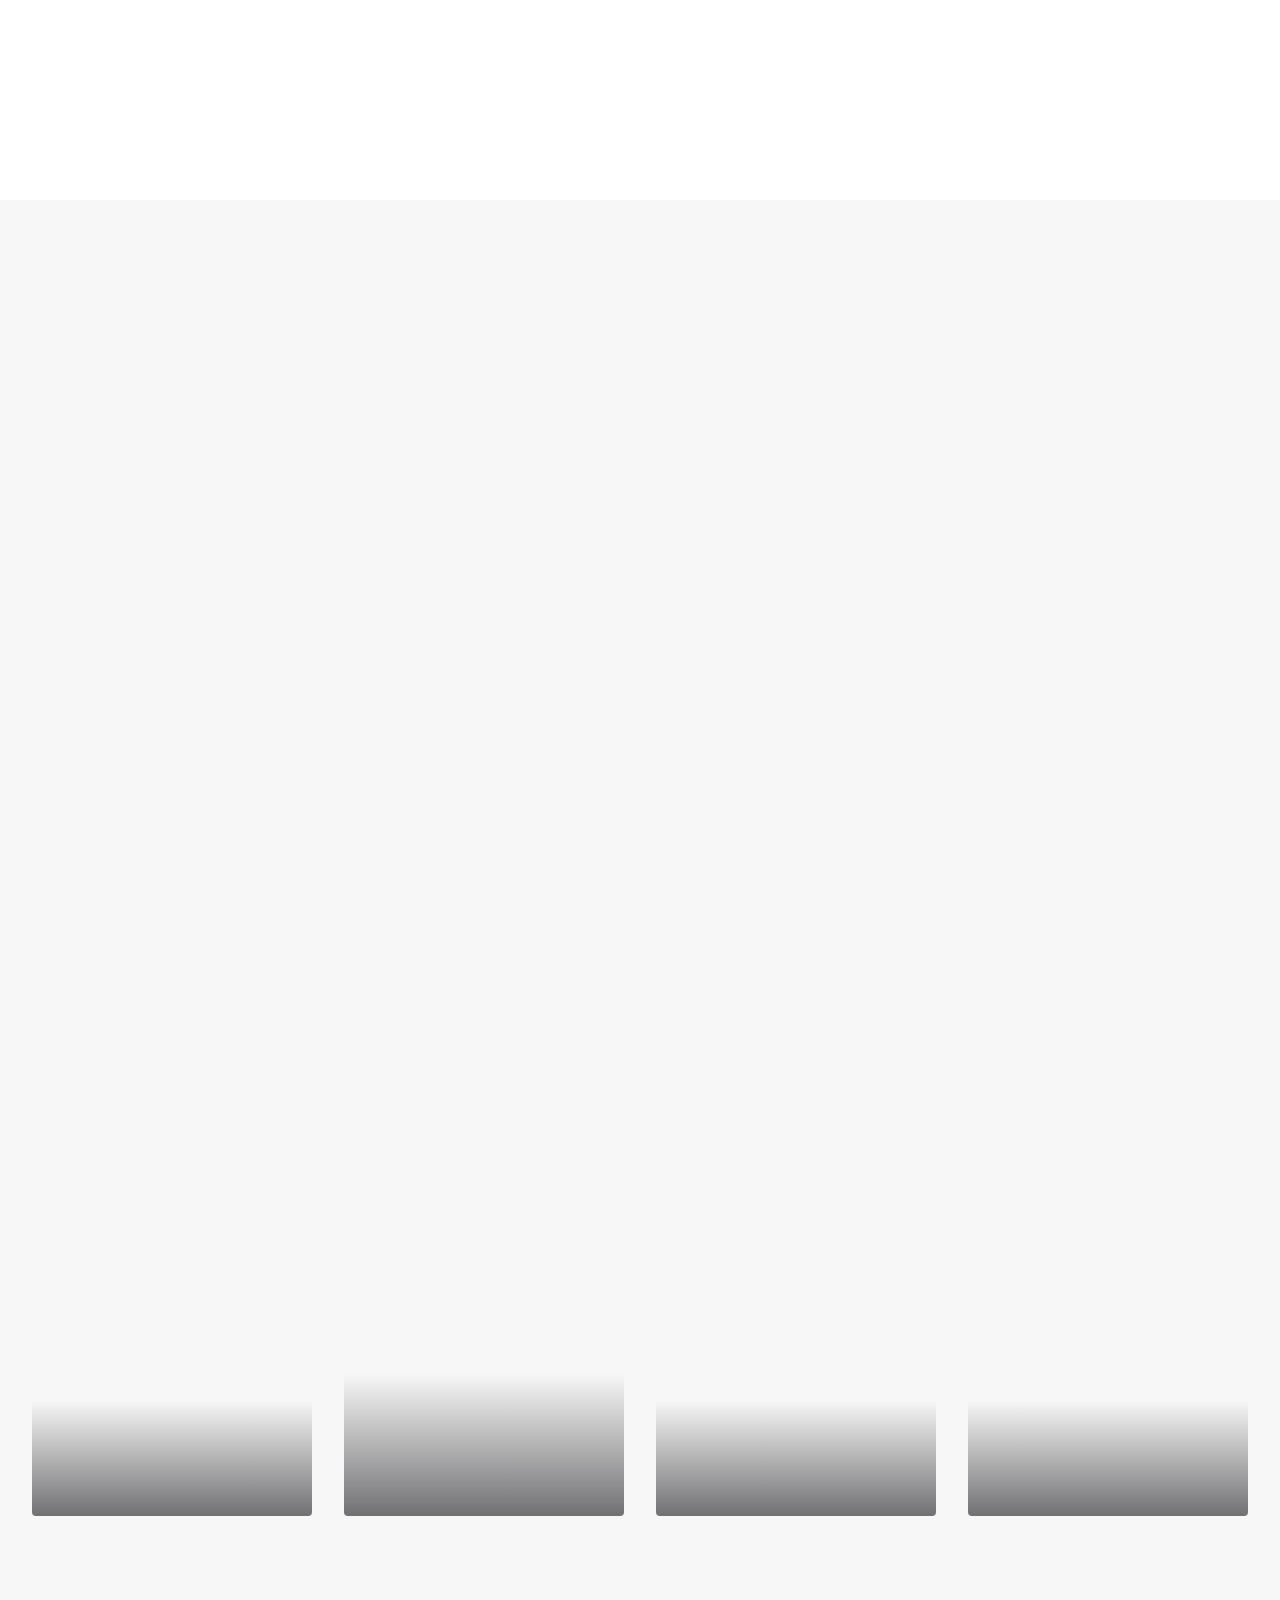
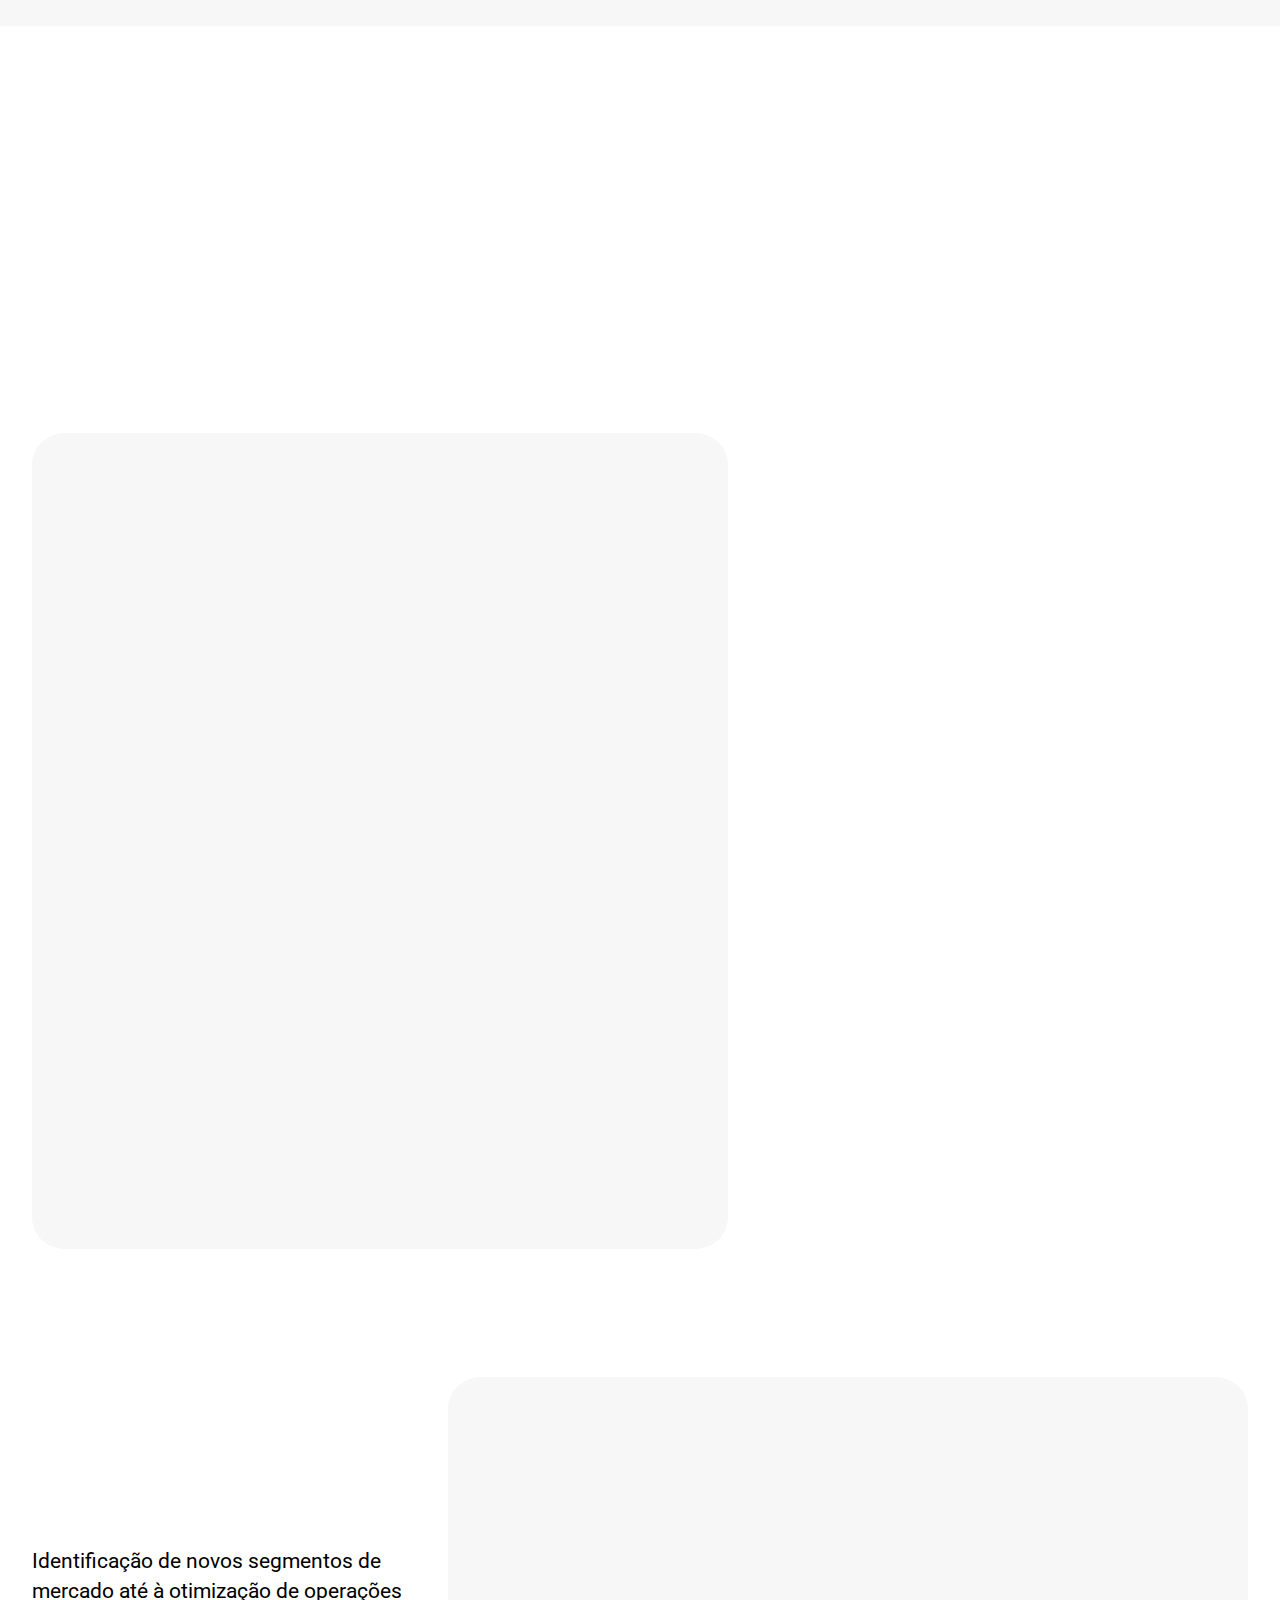
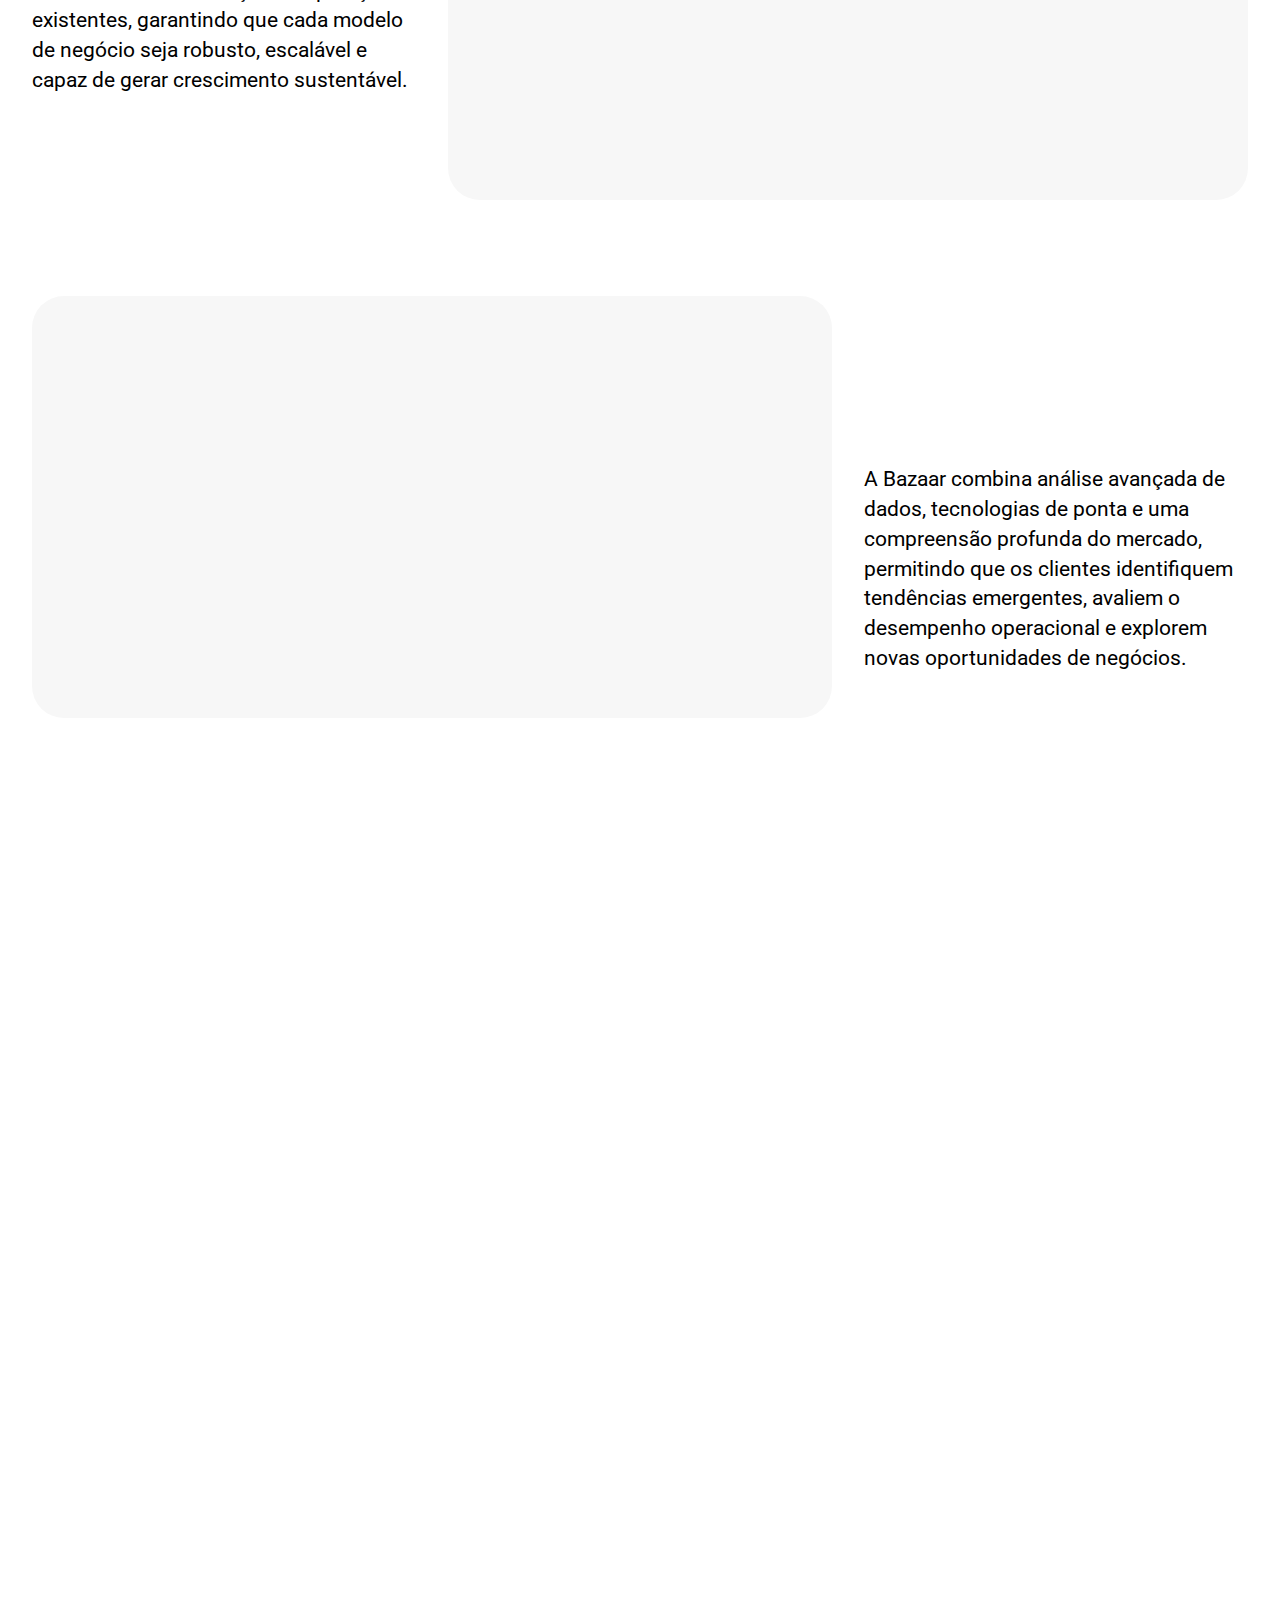
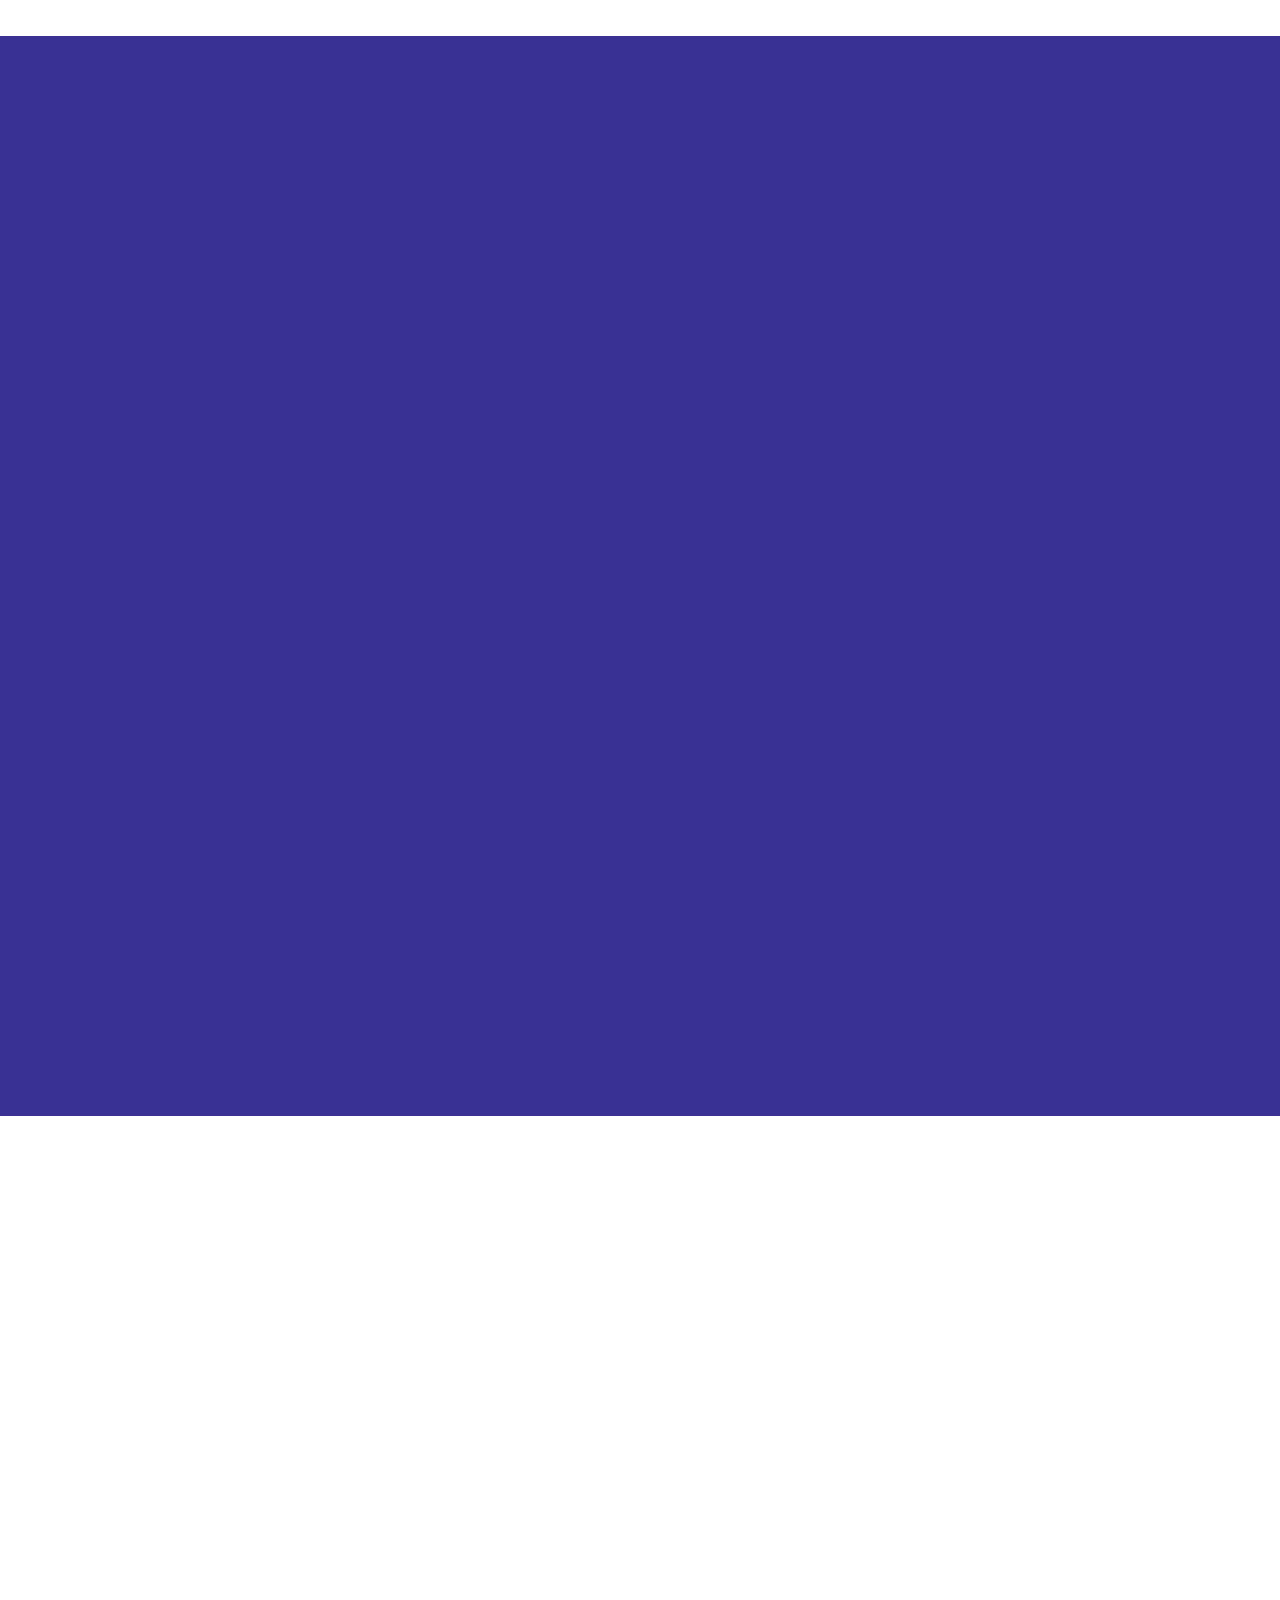
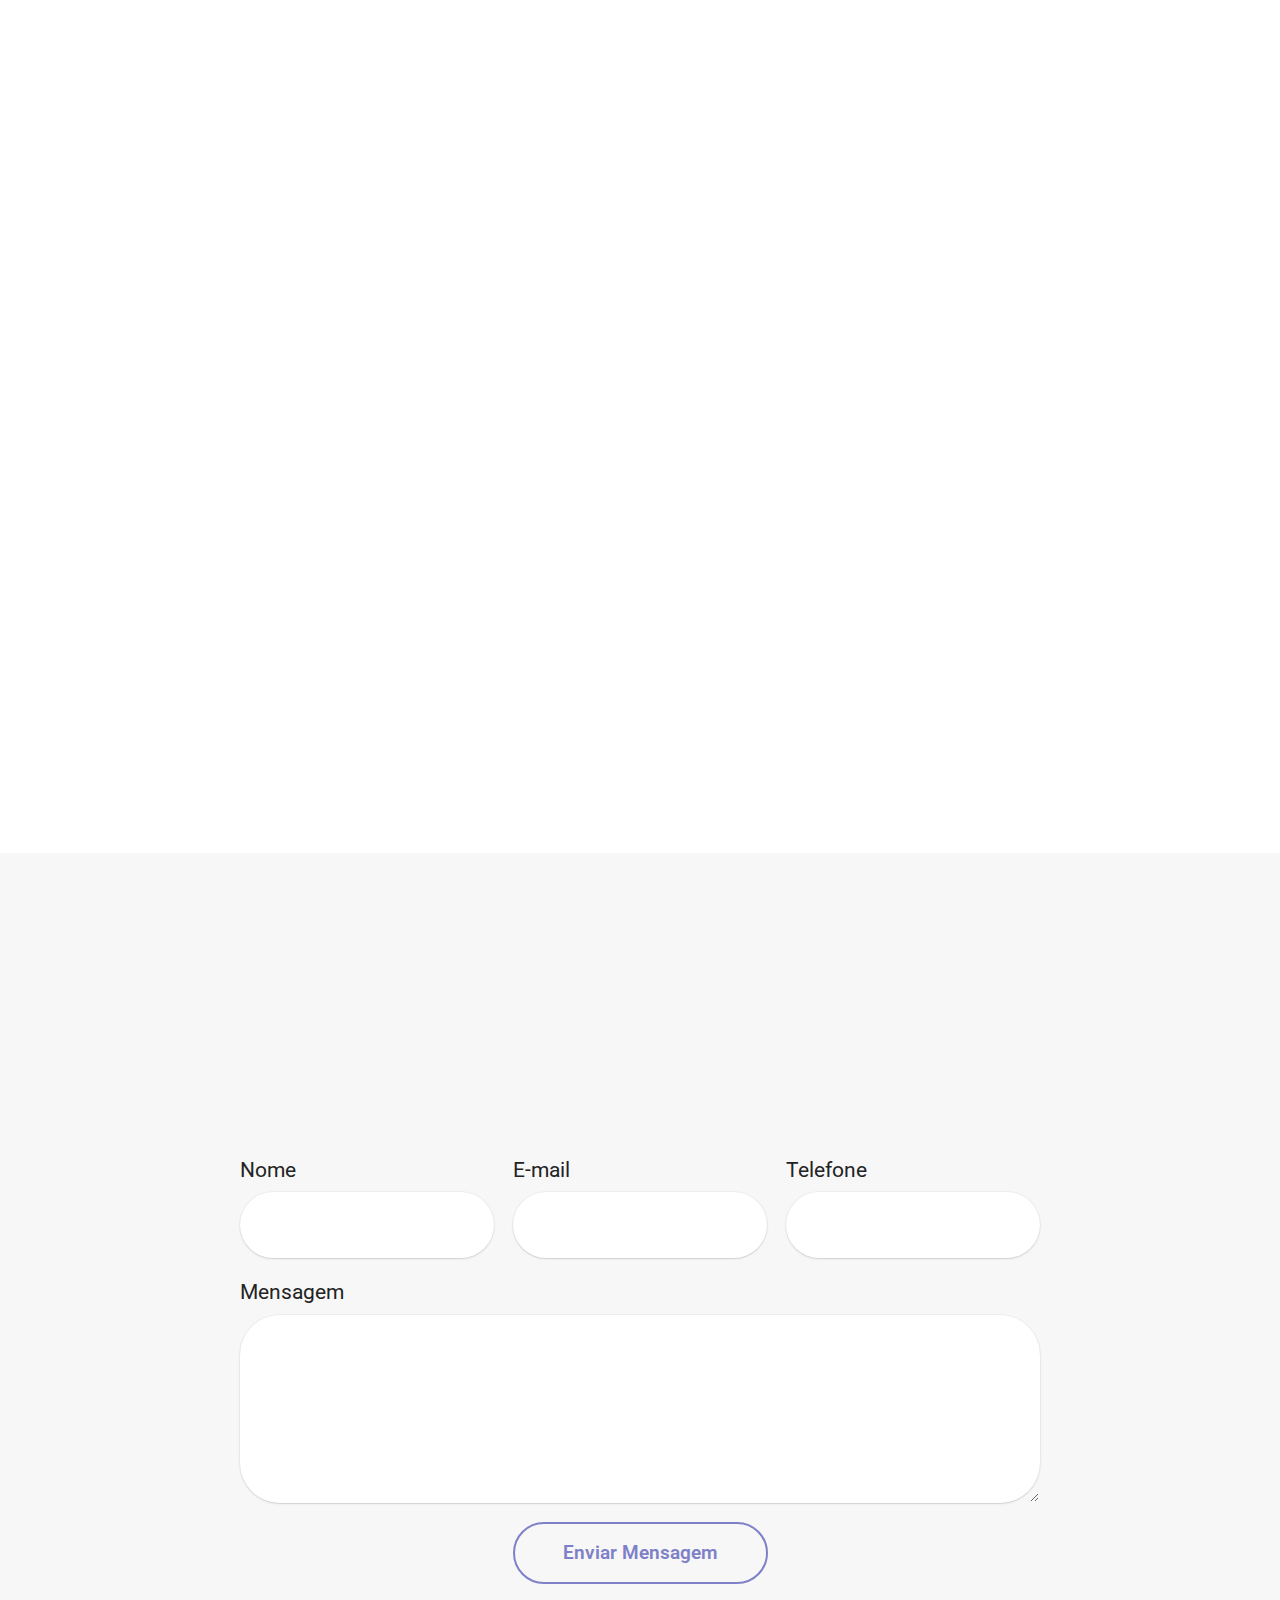
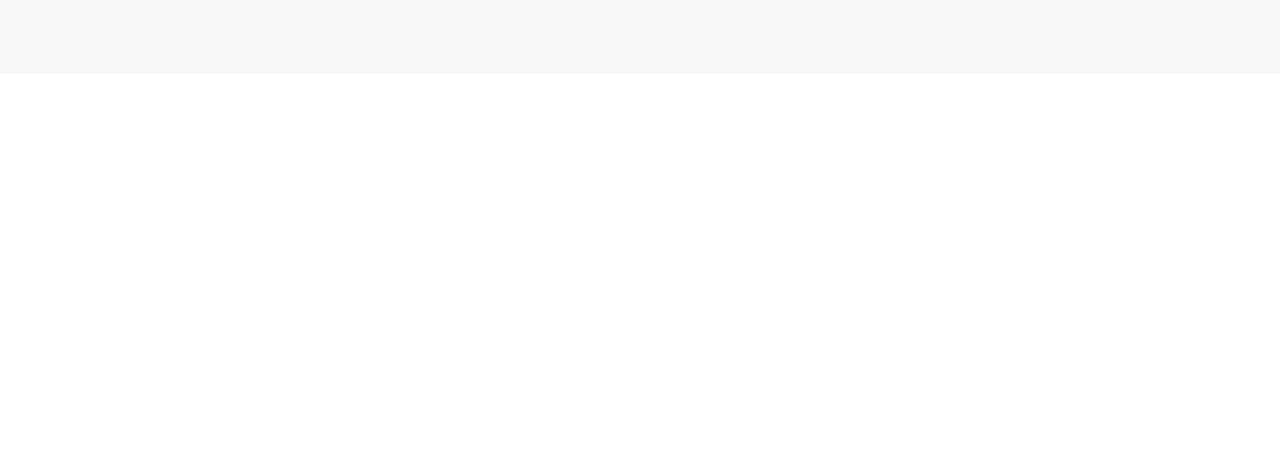
==== commit 35a031e0: "update build site api" ====
--- a/index.html
+++ b/index.html
@@ -266,9 +266,9 @@
                     </div>
                 </div>
             </div>
-            <div class="col-12 col-lg-4">
+            <div class="col-12 col-lg-5">
                 <div class="image-wrapper mb-4">
-                    <img class="w-100" src="assets/images/arte-758x816.webp" alt="">
+                    <img class="w-100" src="assets/images/copia-de-team-brainstorm-in-modern-office-1036x691.webp" alt="">
                 </div>
             </div>
 
@@ -497,44 +497,46 @@
             </div>
             
             <div class="col-lg-4 lg-push content__block text-white">
+                
+                <p class="mbr-text mbr-fonts-style display-7">A Sheree  -The Place Startup é a nossa incubadora de negócios, dedicada a apoiar empreendedores que desejam desenvolver os seus projetos, no mundo, a partir de Portugal.<br><br>A Sheree conta com uma rede de profissionais especializados em Gestão, TI, Vendas, Comunicação e Marketing para ajudar os empreendedores a alcançarem sucesso nos seus negócios</p>
+                
                 <img src="assets/images/cleanshot-2024-01-11-at-14.33.572x-844x374.webp" alt="" title="" style="max-width:350px; border-radius: 0px !important; margin-bottom:1em;">
-                <p class="mbr-text mbr-fonts-style display-7">A Sheree  -The Place Startup é a nossa incubadora de negócios, dedicada a apoiar empreendedores que desejam desenvolver os seus projetos, no mundo, a partir de Portugal.<br><br>A Sheree conta com uma rede de profissionais especializados em Gestão, TI, Vendas, Comunicação e Marketing para ajudar os empreendedores a alcançarem sucesso nos seus negócios</p>
-                
-            </div>
-        </div>
-    </div>
-</section>
-
-<section data-bs-version="5.1" class="start article2 cid-u2KM7x25Oe" id="article02-18">
-	
-
-	
-	
-
-	<div class="container">
-		<div class="row justify-content-center">
-			<div class="col-12 col-md-12 col-lg-6 image-wrapper">
-				<img class="w-100" src="assets/images/-87886243-7c65-4acf-8f7c-2ea3e1881a96-1024x1024.webp" alt="">
-			</div>
-			<div class="col-12 col-md-12 col-lg">
-				<div class="text-wrapper align-left">
-        <img src="assets/images/foodbazaar.svg" style="max-width:450px; width: 100%; border-radius:0px !important; margin-bottom: 1em;" alt="">
-					<p class="mbr-text align-left mbr-fonts-style mb-4 display-7">
-					A Food Bazaar é a unidade da Bazaar - We Develop Business desenvolvida para apoiar especificamente a indústria alimentar nos processos de expansão e internacionalização. Disponibilizamos um serviço completo, com suporte de Marketing &amp; Vendas.
-					</p>
-          <p class="mbr-text align-left mbr-fonts-style mb-4 display-5">Participação em Feiras Internacionais, com um stand exclusivo para a promoção dos produtos dos nossos clientes</p>
-					
-				</div>
-			</div>
-		</div>
-	</div>
-</section>
-
-
-
-
-
-<section class="witsec-mailform mbr-section cid-u2tB2Cn3vY" id="witsec-mailform-10" data-rv-view="908">
+            </div>
+        </div>
+    </div>
+</section>
+
+<section data-bs-version="5.1" class="header5 cid-u5usgWKWJd" id="header5-1b">
+
+    
+
+
+    <div class="container-fluid">
+        <div class="row align-items-center">
+            <div class="mbr-figure col-lg-7">
+                <div class="image">
+                    <img src="assets/images/mercado-1011x828.webp" alt="" title="" style="border-radius:0px !important;">
+                </div>
+            </div>
+            
+            <div class="col-lg-4 lg-push content__block text-white">
+                
+                <p class="mbr-text mbr-fonts-style display-4">A Food Bazaar é a unidade da Bazaar - We Develop Business desenvolvida para apoiar especificamente a indústria alimentar nos processos de expansão e internacionalização. Disponibilizamos um serviço completo, com suporte de Marketing &amp; Vendas.<br><br></p>
+                <p class="mbr-text mbr-fonts-style display-5">Participação em Feiras Internacionais, com um stand exclusivo para a promoção dos produtos dos nossos clientes<br><br></p>
+                
+                <img src="assets/images/foodbazaar.svg" alt="" title="" style="max-width:350px; border-radius: 0px !important; margin-bottom:1em;">
+            </div>
+
+            
+        </div>
+    </div>
+</section>
+
+
+
+
+
+<section class="witsec-mailform mbr-section cid-u2tB2Cn3vY" id="witsec-mailform-10" data-rv-view="854">
 
   
 
--- a/assets/mobirise/css/mbr-additional.css
+++ b/assets/mobirise/css/mbr-additional.css
@@ -2244,46 +2244,88 @@
 .cid-u2tyztppC3 .mbr-section-btn {
   color: #000000;
 }
-.cid-u2KM7x25Oe {
-  padding-top: 8rem;
-  padding-bottom: 8rem;
+.cid-u5usgWKWJd {
+  padding-top: 0rem;
+  padding-bottom: 0rem;
   background-color: #ffffff;
 }
-.cid-u2KM7x25Oe .mbr-fallback-image.disabled {
-  display: none;
-}
-.cid-u2KM7x25Oe .mbr-fallback-image {
-  display: block;
-  background-size: cover;
-  background-position: center center;
+.cid-u5usgWKWJd .content__block {
+  padding: 50px 15px;
+}
+.cid-u5usgWKWJd .circle:after {
+  content: '•';
+  display: inline-block;
+  vertical-align: middle;
+  font-size: 13px;
+  margin-top: -2px;
+  color: #7e80c8;
+  margin-left: 4px;
+  margin-right: 4px;
+}
+.cid-u5usgWKWJd .mbr-section-subtitle {
+  margin-bottom: 20px;
+}
+.cid-u5usgWKWJd .mbr-text {
+  opacity: .6;
+  margin-bottom: 25px;
+}
+.cid-u5usgWKWJd .image {
+  perspective: 3500px;
+  position: relative;
+}
+.cid-u5usgWKWJd .image:before {
+  content: "";
+  position: absolute;
+  width: 50%;
+  height: 100%;
+  right: -1px;
+  background-image: linear-gradient(to right, rgba(255, 255, 255, 0), rgba(255, 255, 255, 0.99));
+  z-index: 1;
+  pointer-events: none;
+}
+.cid-u5usgWKWJd .image img {
+  transition: transform .5s;
   width: 100%;
   height: 100%;
-  position: absolute;
-  top: 0;
+  object-fit: cover;
+}
+.cid-u5usgWKWJd .mbr-section-btn .btn-white-outline {
+  padding: 3px 0;
+  margin-bottom: 20px;
+  border: none !important;
+  background-color: transparent !important;
+}
+.cid-u5usgWKWJd .mbr-section-btn .btn-white-outline:hover {
+  color: #7e80c8 !important;
 }
 @media (max-width: 991px) {
-  .cid-u2KM7x25Oe .image-wrapper {
-    margin-bottom: 1rem;
-  }
-}
-.cid-u2KM7x25Oe .row {
-  align-items: center;
-}
-@media (max-width: 991px) {
-  .cid-u2KM7x25Oe .image-wrapper {
-    padding: 1rem;
+  .cid-u5usgWKWJd .content__block {
+    padding: 30px 15px;
+  }
+  .cid-u5usgWKWJd .mbr-figure {
+    padding: 0;
+  }
+  .cid-u5usgWKWJd .image:before {
+    width: 100%;
+    height: 50%;
+    bottom: 0;
+    background-image: linear-gradient(to bottom, rgba(255, 255, 255, 0), rgba(255, 255, 255, 0.99));
   }
 }
 @media (min-width: 992px) {
-  .cid-u2KM7x25Oe .text-wrapper {
-    padding: 0 2rem;
-  }
-}
-.cid-u2KM7x25Oe .mbr-section-title {
-  color: #000000;
-}
-.cid-u2KM7x25Oe .mbr-text,
-.cid-u2KM7x25Oe .mbr-section-btn {
+  .cid-u5usgWKWJd .lg-push {
+    right: 55%;
+  }
+  .cid-u5usgWKWJd .container-fluid {
+    padding-left: 0 !important;
+    padding-right: 0 !important;
+  }
+  .cid-u5usgWKWJd .row:hover .image img {
+    transform: rotateY(8deg);
+  }
+}
+.cid-u5usgWKWJd .mbr-text,
+.cid-u5usgWKWJd .mbr-section-btn {
   color: #000000;
 }
 .cid-u2twnHDndr {
@@ -2573,3 +2615,643 @@
     margin: 0 0 20px;
   }
 }
+.cid-u0HLiNKyob {
+  z-index: 1000;
+  width: 100%;
+  position: relative;
+}
+.cid-u0HLiNKyob .dropdown-item:before {
+  font-family: Moririse2 !important;
+  content: "\e966";
+  display: inline-block;
+  width: 0;
+  position: absolute;
+  left: 1rem;
+  top: 0.5rem;
+  margin-right: 0.5rem;
+  line-height: 1;
+  font-size: inherit;
+  vertical-align: middle;
+  text-align: center;
+  overflow: hidden;
+  transform: scale(0, 1);
+  transition: all 0.25s ease-in-out;
+}
+@media (max-width: 767px) {
+  .cid-u0HLiNKyob .navbar-toggler {
+    transform: scale(0.8);
+  }
+}
+.cid-u0HLiNKyob .navbar-brand {
+  flex-shrink: 0;
+  align-items: center;
+  margin-right: 0;
+  padding: 10px 0;
+  transition: all 0.3s;
+  word-break: break-word;
+  z-index: 1;
+}
+.cid-u0HLiNKyob .navbar-brand img {
+  max-width: 100%;
+  max-height: 100%;
+  border-radius: 0px !important;
+}
+.cid-u0HLiNKyob .navbar-brand .navbar-caption {
+  line-height: inherit !important;
+}
+.cid-u0HLiNKyob .navbar-brand .navbar-logo a {
+  outline: none;
+}
+.cid-u0HLiNKyob .navbar-nav {
+  margin: auto;
+  margin-left: 0;
+  margin-left: auto;
+  margin-right: 0;
+}
+.cid-u0HLiNKyob .navbar-nav .nav-item {
+  padding: 0 !important;
+  transition: .3s all !important;
+}
+.cid-u0HLiNKyob .navbar-nav .nav-item .nav-link {
+  padding: 16px !important;
+  margin: 0 !important;
+  border-radius: 1rem !important;
+  transition: .3s all !important;
+}
+.cid-u0HLiNKyob .navbar-nav .nav-item .nav-link:hover {
+  background-color: rgba(27, 31, 10, 0.06);
+}
+.cid-u0HLiNKyob .navbar-nav .open .nav-link::after {
+  transform: rotate(180deg);
+}
+@media (min-width: 992px) {
+  .cid-u0HLiNKyob .navbar-nav .open .nav-link::before {
+    content: "";
+    width: 100%;
+    height: 20px;
+    top: 100%;
+    background: transparent;
+    position: absolute;
+  }
+}
+.cid-u0HLiNKyob .navbar-nav .dropdown-item {
+  padding: 12px !important;
+  border-radius: 0.5rem !important;
+  margin: 0 8px !important;
+  transition: .3s all !important;
+}
+.cid-u0HLiNKyob .navbar-nav .dropdown-item:hover {
+  background-color: rgba(27, 31, 10, 0.06);
+}
+@media (min-width: 992px) {
+  .cid-u0HLiNKyob .navbar-nav {
+    padding-left: 1.5rem;
+  }
+}
+.cid-u0HLiNKyob .nav-link {
+  width: fit-content;
+  position: relative;
+}
+.cid-u0HLiNKyob .navbar-logo {
+  padding-left: 2rem;
+  margin: 0 !important;
+}
+@media (max-width: 767px) {
+  .cid-u0HLiNKyob .navbar-logo {
+    padding-left: 1rem;
+  }
+}
+.cid-u0HLiNKyob .navbar-caption {
+  padding-left: 1rem;
+  padding-right: .5rem;
+}
+@media (max-width: 767px) {
+  .cid-u0HLiNKyob .nav-dropdown {
+    padding-bottom: 0.5rem;
+  }
+}
+.cid-u0HLiNKyob .nav-dropdown .link.dropdown-toggle::after {
+  margin-left: 0.5rem;
+  margin-top: 0.2rem;
+  transition: .3s all;
+}
+.cid-u0HLiNKyob .container {
+  display: flex;
+  height: 90px;
+  padding: 0.5rem 0.6rem;
+  flex-wrap: nowrap;
+  background: rgba(0, 0, 0, 0.3) !important;
+  left: 0;
+  right: 0;
+  -webkit-box-pack: justify;
+  -ms-flex-pack: justify;
+  justify-content: flex-end;
+  -webkit-box-align: center;
+  -webkit-align-items: center;
+  -ms-flex-align: center;
+  align-items: center;
+  border-radius: 100vw;
+  margin-top: 1rem;
+  background-color: #000000;
+  box-shadow: 0 30px 60px 0 rgba(27, 31, 10, 0.08);
+}
+@media (max-width: 992px) {
+  .cid-u0HLiNKyob .container {
+    padding-right: 2rem;
+  }
+}
+@media (max-width: 767px) {
+  .cid-u0HLiNKyob .container {
+    width: 95%;
+    height: 56px !important;
+    padding-right: 1rem;
+    margin-top: 0rem;
+  }
+}
+.cid-u0HLiNKyob .iconfont-wrapper {
+  color: #ffffff !important;
+  font-size: 1.5rem;
+  padding-right: 0.5rem;
+}
+.cid-u0HLiNKyob .dropdown-menu {
+  flex-wrap: wrap;
+  flex-direction: column;
+  max-width: 100%;
+  padding: 12px 4px !important;
+  border-radius: 1.5rem;
+  transition: .3s all !important;
+  min-width: auto;
+  background: #000000;
+  background: rgba(0, 0, 0, 0.3) !important;
+}
+.cid-u0HLiNKyob .nav-item:focus,
+.cid-u0HLiNKyob .nav-link:focus {
+  outline: none;
+}
+.cid-u0HLiNKyob .dropdown .dropdown-menu .dropdown-item {
+  width: auto;
+  transition: all 0.25s ease-in-out;
+}
+.cid-u0HLiNKyob .dropdown .dropdown-menu .dropdown-item::after {
+  right: 0.5rem;
+}
+.cid-u0HLiNKyob .dropdown .dropdown-menu .dropdown-item .mbr-iconfont {
+  margin-right: 0.5rem;
+  vertical-align: sub;
+}
+.cid-u0HLiNKyob .dropdown .dropdown-menu .dropdown-item .mbr-iconfont:before {
+  display: inline-block;
+  transform: scale(1, 1);
+  transition: all 0.25s ease-in-out;
+}
+.cid-u0HLiNKyob .collapsed .dropdown-menu .dropdown-item:before {
+  display: none;
+}
+.cid-u0HLiNKyob .collapsed .dropdown .dropdown-menu .dropdown-item {
+  padding: 0.235em 1.5em 0.235em 1.5em !important;
+  transition: none;
+  margin: 0 !important;
+}
+.cid-u0HLiNKyob .navbar {
+  min-height: 90px;
+  transition: all 0.3s;
+  border-bottom: 1px solid transparent;
+  background: transparent !important;
+  padding: 0 !important;
+  border: none !important;
+  box-shadow: none !important;
+  border-radius: 0 !important;
+}
+.cid-u0HLiNKyob .navbar.opened {
+  transition: all 0.3s;
+}
+.cid-u0HLiNKyob .navbar .dropdown-item {
+  padding: 0.5rem 1.8rem;
+}
+.cid-u0HLiNKyob .navbar .navbar-logo img {
+  width: auto;
+}
+.cid-u0HLiNKyob .navbar .navbar-collapse {
+  z-index: 1;
+  justify-content: flex-end;
+}
+.cid-u0HLiNKyob .navbar.collapsed {
+  justify-content: center;
+}
+.cid-u0HLiNKyob .navbar.collapsed .nav-item .nav-link::before {
+  display: none;
+}
+.cid-u0HLiNKyob .navbar.collapsed.opened .dropdown-menu {
+  top: 0;
+}
+@media (min-width: 992px) {
+  .cid-u0HLiNKyob .navbar.collapsed.opened:not(.navbar-short) .navbar-collapse {
+    max-height: calc(98.5vh - 2.3rem);
+  }
+}
+.cid-u0HLiNKyob .navbar.collapsed .dropdown-menu .dropdown-submenu {
+  left: 0 !important;
+}
+.cid-u0HLiNKyob .navbar.collapsed .dropdown-menu .dropdown-item:after {
+  right: auto;
+}
+.cid-u0HLiNKyob .navbar.collapsed .dropdown-menu .dropdown-toggle[data-toggle="dropdown-submenu"]:after {
+  margin-left: 0.5rem;
+  margin-top: 0.2rem;
+  border-top: 0.35em solid;
+  border-right: 0.35em solid transparent;
+  border-left: 0.35em solid transparent;
+  border-bottom: 0;
+  top: 41%;
+}
+.cid-u0HLiNKyob .navbar.collapsed ul.navbar-nav li {
+  margin: auto;
+}
+.cid-u0HLiNKyob .navbar.collapsed .dropdown-menu .dropdown-item {
+  padding: 0.25rem 1.5rem;
+  text-align: center;
+}
+.cid-u0HLiNKyob .navbar.collapsed .icons-menu {
+  padding-left: 0;
+  padding-right: 0;
+  padding-top: 0.5rem;
+  padding-bottom: 0.5rem;
+}
+@media (max-width: 767px) {
+  .cid-u0HLiNKyob .navbar {
+    min-height: 72px;
+  }
+  .cid-u0HLiNKyob .navbar .navbar-logo img {
+    height: 2rem !important;
+  }
+}
+@media (max-width: 991px) {
+  .cid-u0HLiNKyob .navbar .nav-item .nav-link::before {
+    display: none;
+  }
+  .cid-u0HLiNKyob .navbar.opened .dropdown-menu {
+    top: 0;
+  }
+  .cid-u0HLiNKyob .navbar .dropdown-menu .dropdown-submenu {
+    left: 0 !important;
+  }
+  .cid-u0HLiNKyob .navbar .dropdown-menu .dropdown-item:after {
+    right: auto;
+  }
+  .cid-u0HLiNKyob .navbar .dropdown-menu .dropdown-toggle[data-toggle="dropdown-submenu"]:after {
+    margin-left: 0.5rem;
+    margin-top: 0.2rem;
+    border-top: 0.35em solid;
+    border-right: 0.35em solid transparent;
+    border-left: 0.35em solid transparent;
+    border-bottom: 0;
+    top: 40%;
+  }
+  .cid-u0HLiNKyob .navbar .dropdown-menu .dropdown-item {
+    padding: 0.25rem 1.5rem !important;
+    text-align: center;
+  }
+  .cid-u0HLiNKyob .navbar .navbar-brand {
+    flex-shrink: initial;
+    flex-basis: auto;
+    word-break: break-word;
+    padding-right: 10px;
+  }
+  .cid-u0HLiNKyob .navbar .navbar-toggler {
+    flex-basis: auto;
+  }
+  .cid-u0HLiNKyob .navbar .icons-menu {
+    padding-left: 0;
+    padding-top: 0.5rem;
+    padding-bottom: 0.5rem;
+  }
+}
+.cid-u0HLiNKyob .navbar.navbar-short .navbar-logo img {
+  height: 2rem;
+}
+.cid-u0HLiNKyob .dropdown-item.active,
+.cid-u0HLiNKyob .dropdown-item:active {
+  background-color: transparent;
+}
+.cid-u0HLiNKyob .navbar-expand-lg .navbar-nav .nav-link {
+  padding: 0;
+}
+.cid-u0HLiNKyob .nav-dropdown .link.dropdown-toggle {
+  margin-right: 1.667em;
+}
+.cid-u0HLiNKyob .nav-dropdown .link.dropdown-toggle[aria-expanded="true"] {
+  margin-right: 0;
+  padding: 0.667em 1.667em;
+}
+.cid-u0HLiNKyob .navbar.navbar-expand-lg .dropdown .dropdown-menu {
+  background: #000000;
+}
+.cid-u0HLiNKyob .navbar.navbar-expand-lg .dropdown .dropdown-menu .dropdown-submenu {
+  margin: 0;
+  left: 105%;
+  transform: none;
+  top: -12px;
+}
+.cid-u0HLiNKyob .navbar .dropdown.open > .dropdown-menu {
+  display: flex;
+}
+.cid-u0HLiNKyob ul.navbar-nav {
+  flex-wrap: wrap;
+}
+.cid-u0HLiNKyob .navbar-buttons {
+  text-align: center;
+  min-width: 140px;
+}
+@media (max-width: 992px) {
+  .cid-u0HLiNKyob .navbar-buttons {
+    text-align: left;
+  }
+}
+.cid-u0HLiNKyob button.navbar-toggler {
+  outline: none;
+  width: 31px;
+  height: 20px;
+  cursor: pointer;
+  transition: all 0.2s;
+  position: relative;
+  align-self: center;
+}
+.cid-u0HLiNKyob button.navbar-toggler .hamburger span {
+  position: absolute;
+  right: 0;
+  width: 30px;
+  height: 2px;
+  border-right: 5px;
+  background-color: #ffffff;
+}
+.cid-u0HLiNKyob button.navbar-toggler .hamburger span:nth-child(1) {
+  top: 0;
+  transition: all 0.2s;
+}
+.cid-u0HLiNKyob button.navbar-toggler .hamburger span:nth-child(2) {
+  top: 8px;
+  transition: all 0.15s;
+}
+.cid-u0HLiNKyob button.navbar-toggler .hamburger span:nth-child(3) {
+  top: 8px;
+  transition: all 0.15s;
+}
+.cid-u0HLiNKyob button.navbar-toggler .hamburger span:nth-child(4) {
+  top: 16px;
+  transition: all 0.2s;
+}
+.cid-u0HLiNKyob nav.opened .hamburger span:nth-child(1) {
+  top: 8px;
+  width: 0;
+  opacity: 0;
+  right: 50%;
+  transition: all 0.2s;
+}
+.cid-u0HLiNKyob nav.opened .hamburger span:nth-child(2) {
+  transform: rotate(45deg);
+  transition: all 0.25s;
+}
+.cid-u0HLiNKyob nav.opened .hamburger span:nth-child(3) {
+  transform: rotate(-45deg);
+  transition: all 0.25s;
+}
+.cid-u0HLiNKyob nav.opened .hamburger span:nth-child(4) {
+  top: 8px;
+  width: 0;
+  opacity: 0;
+  right: 50%;
+  transition: all 0.2s;
+}
+.cid-u0HLiNKyob .navbar-dropdown {
+  padding: 0 1rem;
+}
+.cid-u0HLiNKyob a.nav-link {
+  display: flex;
+  align-items: center;
+  justify-content: center;
+}
+.cid-u0HLiNKyob .icons-menu {
+  flex-wrap: nowrap;
+  display: flex;
+  justify-content: center;
+  padding-left: 1rem;
+  padding-right: 1rem;
+  padding-top: 0.3rem;
+  text-align: center;
+}
+@media (max-width: 992px) {
+  .cid-u0HLiNKyob .icons-menu {
+    justify-content: flex-start;
+    margin-bottom: .5rem;
+  }
+}
+@media screen and (-ms-high-contrast: active), (-ms-high-contrast: none) {
+  .cid-u0HLiNKyob .navbar {
+    height: 70px;
+  }
+  .cid-u0HLiNKyob .navbar.opened {
+    height: auto;
+  }
+  .cid-u0HLiNKyob .nav-item .nav-link:hover::before {
+    width: 175%;
+    max-width: calc(100% + 2rem);
+    left: -1rem;
+  }
+}
+.cid-u0HLiNKyob .navbar .dropdown > .dropdown-menu {
+  display: none;
+  width: max-content;
+  max-width: 500px !important;
+  transform: translateX(-50%);
+  top: calc(100% + 20px);
+  left: 50%;
+}
+.cid-u0HLiNKyob .navbar .dropdown > .dropdown-menu .dropdown-item {
+  line-height: 1 !important;
+}
+.cid-u0HLiNKyob .navbar .dropdown > .dropdown-menu .dropdown .dropdown-item {
+  align-items: center;
+  display: flex;
+  height: max-content !important;
+  min-height: max-content !important;
+}
+.cid-u0HLiNKyob .navbar .dropdown > .dropdown-menu .dropdown .dropdown-item::after {
+  display: inline-block;
+  position: static;
+  margin-left: 0.5rem;
+  margin-top: 0;
+  margin-right: 0;
+  margin-bottom: 0;
+  transition: .3s all;
+  transform: rotate(-90deg);
+}
+.cid-u0HLiNKyob .navbar .dropdown > .dropdown-menu .dropdown.open .dropdown-item::after {
+  transform: rotate(0deg);
+}
+.cid-u0HLiNKyob .mbr-section-btn {
+  margin: -0.6rem -0.6rem;
+}
+.cid-u0HLiNKyob .navbar-toggler {
+  margin-left: 12px;
+  margin-right: 8px;
+  order: 1000;
+}
+@media (max-width: 991px) {
+  .cid-u0HLiNKyob .navbar-brand {
+    margin-right: auto;
+  }
+  .cid-u0HLiNKyob .navbar-collapse {
+    z-index: -1 !important;
+    position: absolute;
+    top: 110%;
+    left: 0;
+    width: 100%;
+    padding: 1rem;
+    border-radius: 1.5rem;
+    background: #000000;
+    opacity: 1;
+    border-color: rgba(0, 0, 0, 0.3) !important;
+    background: rgba(0, 0, 0, 0.3) !important;
+    backdrop-filter: blur(8px);
+  }
+  .cid-u0HLiNKyob .navbar-nav .nav-item .nav-link::after {
+    margin-left: 10px;
+  }
+  .cid-u0HLiNKyob .navbar-nav .dropdown-item:hover {
+    background-color: rgba(27, 31, 10, 0.06);
+  }
+  .cid-u0HLiNKyob .navbar .dropdown > .dropdown-menu {
+    max-width: 100% !important;
+    transform: translateX(0);
+    top: 10px;
+    left: 0;
+    padding: 8px !important;
+    border-radius: 1rem;
+    background-color: rgba(27, 31, 10, 0.04) !important;
+  }
+  .cid-u0HLiNKyob .navbar .dropdown > .dropdown-menu .dropdown-item {
+    padding: 8px !important;
+    line-height: 1 !important;
+    margin-bottom: 4px !important;
+  }
+  .cid-u0HLiNKyob .navbar .dropdown > .dropdown-menu .dropdown .dropdown-item {
+    align-items: center;
+    display: flex;
+    height: max-content !important;
+    min-height: max-content !important;
+  }
+  .cid-u0HLiNKyob .navbar .dropdown > .dropdown-menu .dropdown .dropdown-item::after {
+    display: inline-block;
+    position: static;
+    margin-left: 0.5rem;
+    margin-top: 0;
+    margin-right: 0;
+    margin-bottom: 0;
+    transition: .3s all;
+    transform: rotate(0deg);
+  }
+  .cid-u0HLiNKyob .navbar .dropdown > .dropdown-menu .dropdown.open .dropdown-item::after {
+    transform: rotate(180deg);
+  }
+  .cid-u0HLiNKyob .navbar .dropdown > .dropdown-menu .dropdown-submenu {
+    position: static;
+    width: 100%;
+    max-width: 100% !important;
+    transform: translateX(0) !important;
+    top: 0;
+    left: 0;
+    padding: 8px !important;
+    border-radius: 1rem;
+    background-color: rgba(27, 31, 10, 0.04) !important;
+  }
+  .cid-u0HLiNKyob .navbar .dropdown.open > .dropdown-menu {
+    display: flex !important;
+    flex-direction: column;
+    align-items: flex-start;
+  }
+}
+@media (max-width: 575px) {
+  .cid-u0HLiNKyob .navbar-collapse {
+    padding: 1rem;
+  }
+}
+.cid-u2tB0J2LTK {
+  padding-top: 6rem;
+  padding-bottom: 2rem;
+  background-color: #ffffff;
+}
+.cid-u2tB0J2LTK .logo__image {
+  width: 100px;
+  object-fit: cover;
+}
+.cid-u2tB0J2LTK .footer__content {
+  margin-bottom: 30px;
+}
+.cid-u2tB0J2LTK .footer__content:last-child {
+  margin-bottom: 0;
+}
+.cid-u2tB0J2LTK .title__adress {
+  margin-bottom: 20px;
+}
+.cid-u2tB0J2LTK .work__adress {
+  margin-bottom: 0;
+}
+.cid-u2tB0J2LTK .privacy {
+  margin-bottom: 10px;
+}
+@media (max-width: 767px) {
+  .cid-u2tB0J2LTK .privacy {
+    text-align: left;
+  }
+}
+.cid-u2tB0J2LTK .divider {
+  background-color: #888888;
+  opacity: .1;
+  margin: 90px 0 25px;
+  height: 1px;
+}
+.cid-u2tB0J2LTK .form-group {
+  margin-bottom: 0;
+  padding-right: 0;
+}
+.cid-u2tB0J2LTK .form-control {
+  height: 50px;
+  border: none;
+  padding: 14px 18px;
+  background-color: #ebeaed !important;
+  font-size: 16px;
+  color: #191f23;
+  background-color: transparent !important;
+  border-radius: 4px;
+  border: 1px solid #ebeaed;
+}
+.cid-u2tB0J2LTK .input-group-btn {
+  padding-left: 0;
+}
+.cid-u2tB0J2LTK .input-group-btn .btn {
+  height: 50px;
+  font-weight: 600;
+  padding: 14px 18px;
+}
+.cid-u2tB0J2LTK .mbr-form .input-group-btn a.btn {
+  border-radius: 4px !important;
+}
+.cid-u2tB0J2LTK .mbr-form .btn {
+  margin: 0;
+}
+.cid-u2tB0J2LTK input::-webkit-input-placeholder {
+  color: #191f23;
+  opacity: .8;
+}
+.cid-u2tB0J2LTK input::-moz-placeholder {
+  color: #191f23;
+  opacity: .8;
+}
+@media (max-width: 991px) {
+  .cid-u2tB0J2LTK .wrap {
+    padding-bottom: 25px;
+  }
+  .cid-u2tB0J2LTK .divider {
+    margin: 0 0 20px;
+  }
+}
--- a/assets/mobirise/css/mbr-additional.css
+++ b/assets/mobirise/css/mbr-additional.css
@@ -2244,46 +2244,88 @@
 .cid-u2tyztppC3 .mbr-section-btn {
   color: #000000;
 }
-.cid-u2KM7x25Oe {
-  padding-top: 8rem;
-  padding-bottom: 8rem;
+.cid-u5usgWKWJd {
+  padding-top: 0rem;
+  padding-bottom: 0rem;
   background-color: #ffffff;
 }
-.cid-u2KM7x25Oe .mbr-fallback-image.disabled {
-  display: none;
-}
-.cid-u2KM7x25Oe .mbr-fallback-image {
-  display: block;
-  background-size: cover;
-  background-position: center center;
+.cid-u5usgWKWJd .content__block {
+  padding: 50px 15px;
+}
+.cid-u5usgWKWJd .circle:after {
+  content: '•';
+  display: inline-block;
+  vertical-align: middle;
+  font-size: 13px;
+  margin-top: -2px;
+  color: #7e80c8;
+  margin-left: 4px;
+  margin-right: 4px;
+}
+.cid-u5usgWKWJd .mbr-section-subtitle {
+  margin-bottom: 20px;
+}
+.cid-u5usgWKWJd .mbr-text {
+  opacity: .6;
+  margin-bottom: 25px;
+}
+.cid-u5usgWKWJd .image {
+  perspective: 3500px;
+  position: relative;
+}
+.cid-u5usgWKWJd .image:before {
+  content: "";
+  position: absolute;
+  width: 50%;
+  height: 100%;
+  right: -1px;
+  background-image: linear-gradient(to right, rgba(255, 255, 255, 0), rgba(255, 255, 255, 0.99));
+  z-index: 1;
+  pointer-events: none;
+}
+.cid-u5usgWKWJd .image img {
+  transition: transform .5s;
   width: 100%;
   height: 100%;
-  position: absolute;
-  top: 0;
+  object-fit: cover;
+}
+.cid-u5usgWKWJd .mbr-section-btn .btn-white-outline {
+  padding: 3px 0;
+  margin-bottom: 20px;
+  border: none !important;
+  background-color: transparent !important;
+}
+.cid-u5usgWKWJd .mbr-section-btn .btn-white-outline:hover {
+  color: #7e80c8 !important;
 }
 @media (max-width: 991px) {
-  .cid-u2KM7x25Oe .image-wrapper {
-    margin-bottom: 1rem;
-  }
-}
-.cid-u2KM7x25Oe .row {
-  align-items: center;
-}
-@media (max-width: 991px) {
-  .cid-u2KM7x25Oe .image-wrapper {
-    padding: 1rem;
+  .cid-u5usgWKWJd .content__block {
+    padding: 30px 15px;
+  }
+  .cid-u5usgWKWJd .mbr-figure {
+    padding: 0;
+  }
+  .cid-u5usgWKWJd .image:before {
+    width: 100%;
+    height: 50%;
+    bottom: 0;
+    background-image: linear-gradient(to bottom, rgba(255, 255, 255, 0), rgba(255, 255, 255, 0.99));
   }
 }
 @media (min-width: 992px) {
-  .cid-u2KM7x25Oe .text-wrapper {
-    padding: 0 2rem;
-  }
-}
-.cid-u2KM7x25Oe .mbr-section-title {
-  color: #000000;
-}
-.cid-u2KM7x25Oe .mbr-text,
-.cid-u2KM7x25Oe .mbr-section-btn {
+  .cid-u5usgWKWJd .lg-push {
+    right: 55%;
+  }
+  .cid-u5usgWKWJd .container-fluid {
+    padding-left: 0 !important;
+    padding-right: 0 !important;
+  }
+  .cid-u5usgWKWJd .row:hover .image img {
+    transform: rotateY(8deg);
+  }
+}
+.cid-u5usgWKWJd .mbr-text,
+.cid-u5usgWKWJd .mbr-section-btn {
   color: #000000;
 }
 .cid-u2twnHDndr {
@@ -2573,3 +2615,643 @@
     margin: 0 0 20px;
   }
 }
+.cid-u0HLiNKyob {
+  z-index: 1000;
+  width: 100%;
+  position: relative;
+}
+.cid-u0HLiNKyob .dropdown-item:before {
+  font-family: Moririse2 !important;
+  content: "\e966";
+  display: inline-block;
+  width: 0;
+  position: absolute;
+  left: 1rem;
+  top: 0.5rem;
+  margin-right: 0.5rem;
+  line-height: 1;
+  font-size: inherit;
+  vertical-align: middle;
+  text-align: center;
+  overflow: hidden;
+  transform: scale(0, 1);
+  transition: all 0.25s ease-in-out;
+}
+@media (max-width: 767px) {
+  .cid-u0HLiNKyob .navbar-toggler {
+    transform: scale(0.8);
+  }
+}
+.cid-u0HLiNKyob .navbar-brand {
+  flex-shrink: 0;
+  align-items: center;
+  margin-right: 0;
+  padding: 10px 0;
+  transition: all 0.3s;
+  word-break: break-word;
+  z-index: 1;
+}
+.cid-u0HLiNKyob .navbar-brand img {
+  max-width: 100%;
+  max-height: 100%;
+  border-radius: 0px !important;
+}
+.cid-u0HLiNKyob .navbar-brand .navbar-caption {
+  line-height: inherit !important;
+}
+.cid-u0HLiNKyob .navbar-brand .navbar-logo a {
+  outline: none;
+}
+.cid-u0HLiNKyob .navbar-nav {
+  margin: auto;
+  margin-left: 0;
+  margin-left: auto;
+  margin-right: 0;
+}
+.cid-u0HLiNKyob .navbar-nav .nav-item {
+  padding: 0 !important;
+  transition: .3s all !important;
+}
+.cid-u0HLiNKyob .navbar-nav .nav-item .nav-link {
+  padding: 16px !important;
+  margin: 0 !important;
+  border-radius: 1rem !important;
+  transition: .3s all !important;
+}
+.cid-u0HLiNKyob .navbar-nav .nav-item .nav-link:hover {
+  background-color: rgba(27, 31, 10, 0.06);
+}
+.cid-u0HLiNKyob .navbar-nav .open .nav-link::after {
+  transform: rotate(180deg);
+}
+@media (min-width: 992px) {
+  .cid-u0HLiNKyob .navbar-nav .open .nav-link::before {
+    content: "";
+    width: 100%;
+    height: 20px;
+    top: 100%;
+    background: transparent;
+    position: absolute;
+  }
+}
+.cid-u0HLiNKyob .navbar-nav .dropdown-item {
+  padding: 12px !important;
+  border-radius: 0.5rem !important;
+  margin: 0 8px !important;
+  transition: .3s all !important;
+}
+.cid-u0HLiNKyob .navbar-nav .dropdown-item:hover {
+  background-color: rgba(27, 31, 10, 0.06);
+}
+@media (min-width: 992px) {
+  .cid-u0HLiNKyob .navbar-nav {
+    padding-left: 1.5rem;
+  }
+}
+.cid-u0HLiNKyob .nav-link {
+  width: fit-content;
+  position: relative;
+}
+.cid-u0HLiNKyob .navbar-logo {
+  padding-left: 2rem;
+  margin: 0 !important;
+}
+@media (max-width: 767px) {
+  .cid-u0HLiNKyob .navbar-logo {
+    padding-left: 1rem;
+  }
+}
+.cid-u0HLiNKyob .navbar-caption {
+  padding-left: 1rem;
+  padding-right: .5rem;
+}
+@media (max-width: 767px) {
+  .cid-u0HLiNKyob .nav-dropdown {
+    padding-bottom: 0.5rem;
+  }
+}
+.cid-u0HLiNKyob .nav-dropdown .link.dropdown-toggle::after {
+  margin-left: 0.5rem;
+  margin-top: 0.2rem;
+  transition: .3s all;
+}
+.cid-u0HLiNKyob .container {
+  display: flex;
+  height: 90px;
+  padding: 0.5rem 0.6rem;
+  flex-wrap: nowrap;
+  background: rgba(0, 0, 0, 0.3) !important;
+  left: 0;
+  right: 0;
+  -webkit-box-pack: justify;
+  -ms-flex-pack: justify;
+  justify-content: flex-end;
+  -webkit-box-align: center;
+  -webkit-align-items: center;
+  -ms-flex-align: center;
+  align-items: center;
+  border-radius: 100vw;
+  margin-top: 1rem;
+  background-color: #000000;
+  box-shadow: 0 30px 60px 0 rgba(27, 31, 10, 0.08);
+}
+@media (max-width: 992px) {
+  .cid-u0HLiNKyob .container {
+    padding-right: 2rem;
+  }
+}
+@media (max-width: 767px) {
+  .cid-u0HLiNKyob .container {
+    width: 95%;
+    height: 56px !important;
+    padding-right: 1rem;
+    margin-top: 0rem;
+  }
+}
+.cid-u0HLiNKyob .iconfont-wrapper {
+  color: #ffffff !important;
+  font-size: 1.5rem;
+  padding-right: 0.5rem;
+}
+.cid-u0HLiNKyob .dropdown-menu {
+  flex-wrap: wrap;
+  flex-direction: column;
+  max-width: 100%;
+  padding: 12px 4px !important;
+  border-radius: 1.5rem;
+  transition: .3s all !important;
+  min-width: auto;
+  background: #000000;
+  background: rgba(0, 0, 0, 0.3) !important;
+}
+.cid-u0HLiNKyob .nav-item:focus,
+.cid-u0HLiNKyob .nav-link:focus {
+  outline: none;
+}
+.cid-u0HLiNKyob .dropdown .dropdown-menu .dropdown-item {
+  width: auto;
+  transition: all 0.25s ease-in-out;
+}
+.cid-u0HLiNKyob .dropdown .dropdown-menu .dropdown-item::after {
+  right: 0.5rem;
+}
+.cid-u0HLiNKyob .dropdown .dropdown-menu .dropdown-item .mbr-iconfont {
+  margin-right: 0.5rem;
+  vertical-align: sub;
+}
+.cid-u0HLiNKyob .dropdown .dropdown-menu .dropdown-item .mbr-iconfont:before {
+  display: inline-block;
+  transform: scale(1, 1);
+  transition: all 0.25s ease-in-out;
+}
+.cid-u0HLiNKyob .collapsed .dropdown-menu .dropdown-item:before {
+  display: none;
+}
+.cid-u0HLiNKyob .collapsed .dropdown .dropdown-menu .dropdown-item {
+  padding: 0.235em 1.5em 0.235em 1.5em !important;
+  transition: none;
+  margin: 0 !important;
+}
+.cid-u0HLiNKyob .navbar {
+  min-height: 90px;
+  transition: all 0.3s;
+  border-bottom: 1px solid transparent;
+  background: transparent !important;
+  padding: 0 !important;
+  border: none !important;
+  box-shadow: none !important;
+  border-radius: 0 !important;
+}
+.cid-u0HLiNKyob .navbar.opened {
+  transition: all 0.3s;
+}
+.cid-u0HLiNKyob .navbar .dropdown-item {
+  padding: 0.5rem 1.8rem;
+}
+.cid-u0HLiNKyob .navbar .navbar-logo img {
+  width: auto;
+}
+.cid-u0HLiNKyob .navbar .navbar-collapse {
+  z-index: 1;
+  justify-content: flex-end;
+}
+.cid-u0HLiNKyob .navbar.collapsed {
+  justify-content: center;
+}
+.cid-u0HLiNKyob .navbar.collapsed .nav-item .nav-link::before {
+  display: none;
+}
+.cid-u0HLiNKyob .navbar.collapsed.opened .dropdown-menu {
+  top: 0;
+}
+@media (min-width: 992px) {
+  .cid-u0HLiNKyob .navbar.collapsed.opened:not(.navbar-short) .navbar-collapse {
+    max-height: calc(98.5vh - 2.3rem);
+  }
+}
+.cid-u0HLiNKyob .navbar.collapsed .dropdown-menu .dropdown-submenu {
+  left: 0 !important;
+}
+.cid-u0HLiNKyob .navbar.collapsed .dropdown-menu .dropdown-item:after {
+  right: auto;
+}
+.cid-u0HLiNKyob .navbar.collapsed .dropdown-menu .dropdown-toggle[data-toggle="dropdown-submenu"]:after {
+  margin-left: 0.5rem;
+  margin-top: 0.2rem;
+  border-top: 0.35em solid;
+  border-right: 0.35em solid transparent;
+  border-left: 0.35em solid transparent;
+  border-bottom: 0;
+  top: 41%;
+}
+.cid-u0HLiNKyob .navbar.collapsed ul.navbar-nav li {
+  margin: auto;
+}
+.cid-u0HLiNKyob .navbar.collapsed .dropdown-menu .dropdown-item {
+  padding: 0.25rem 1.5rem;
+  text-align: center;
+}
+.cid-u0HLiNKyob .navbar.collapsed .icons-menu {
+  padding-left: 0;
+  padding-right: 0;
+  padding-top: 0.5rem;
+  padding-bottom: 0.5rem;
+}
+@media (max-width: 767px) {
+  .cid-u0HLiNKyob .navbar {
+    min-height: 72px;
+  }
+  .cid-u0HLiNKyob .navbar .navbar-logo img {
+    height: 2rem !important;
+  }
+}
+@media (max-width: 991px) {
+  .cid-u0HLiNKyob .navbar .nav-item .nav-link::before {
+    display: none;
+  }
+  .cid-u0HLiNKyob .navbar.opened .dropdown-menu {
+    top: 0;
+  }
+  .cid-u0HLiNKyob .navbar .dropdown-menu .dropdown-submenu {
+    left: 0 !important;
+  }
+  .cid-u0HLiNKyob .navbar .dropdown-menu .dropdown-item:after {
+    right: auto;
+  }
+  .cid-u0HLiNKyob .navbar .dropdown-menu .dropdown-toggle[data-toggle="dropdown-submenu"]:after {
+    margin-left: 0.5rem;
+    margin-top: 0.2rem;
+    border-top: 0.35em solid;
+    border-right: 0.35em solid transparent;
+    border-left: 0.35em solid transparent;
+    border-bottom: 0;
+    top: 40%;
+  }
+  .cid-u0HLiNKyob .navbar .dropdown-menu .dropdown-item {
+    padding: 0.25rem 1.5rem !important;
+    text-align: center;
+  }
+  .cid-u0HLiNKyob .navbar .navbar-brand {
+    flex-shrink: initial;
+    flex-basis: auto;
+    word-break: break-word;
+    padding-right: 10px;
+  }
+  .cid-u0HLiNKyob .navbar .navbar-toggler {
+    flex-basis: auto;
+  }
+  .cid-u0HLiNKyob .navbar .icons-menu {
+    padding-left: 0;
+    padding-top: 0.5rem;
+    padding-bottom: 0.5rem;
+  }
+}
+.cid-u0HLiNKyob .navbar.navbar-short .navbar-logo img {
+  height: 2rem;
+}
+.cid-u0HLiNKyob .dropdown-item.active,
+.cid-u0HLiNKyob .dropdown-item:active {
+  background-color: transparent;
+}
+.cid-u0HLiNKyob .navbar-expand-lg .navbar-nav .nav-link {
+  padding: 0;
+}
+.cid-u0HLiNKyob .nav-dropdown .link.dropdown-toggle {
+  margin-right: 1.667em;
+}
+.cid-u0HLiNKyob .nav-dropdown .link.dropdown-toggle[aria-expanded="true"] {
+  margin-right: 0;
+  padding: 0.667em 1.667em;
+}
+.cid-u0HLiNKyob .navbar.navbar-expand-lg .dropdown .dropdown-menu {
+  background: #000000;
+}
+.cid-u0HLiNKyob .navbar.navbar-expand-lg .dropdown .dropdown-menu .dropdown-submenu {
+  margin: 0;
+  left: 105%;
+  transform: none;
+  top: -12px;
+}
+.cid-u0HLiNKyob .navbar .dropdown.open > .dropdown-menu {
+  display: flex;
+}
+.cid-u0HLiNKyob ul.navbar-nav {
+  flex-wrap: wrap;
+}
+.cid-u0HLiNKyob .navbar-buttons {
+  text-align: center;
+  min-width: 140px;
+}
+@media (max-width: 992px) {
+  .cid-u0HLiNKyob .navbar-buttons {
+    text-align: left;
+  }
+}
+.cid-u0HLiNKyob button.navbar-toggler {
+  outline: none;
+  width: 31px;
+  height: 20px;
+  cursor: pointer;
+  transition: all 0.2s;
+  position: relative;
+  align-self: center;
+}
+.cid-u0HLiNKyob button.navbar-toggler .hamburger span {
+  position: absolute;
+  right: 0;
+  width: 30px;
+  height: 2px;
+  border-right: 5px;
+  background-color: #ffffff;
+}
+.cid-u0HLiNKyob button.navbar-toggler .hamburger span:nth-child(1) {
+  top: 0;
+  transition: all 0.2s;
+}
+.cid-u0HLiNKyob button.navbar-toggler .hamburger span:nth-child(2) {
+  top: 8px;
+  transition: all 0.15s;
+}
+.cid-u0HLiNKyob button.navbar-toggler .hamburger span:nth-child(3) {
+  top: 8px;
+  transition: all 0.15s;
+}
+.cid-u0HLiNKyob button.navbar-toggler .hamburger span:nth-child(4) {
+  top: 16px;
+  transition: all 0.2s;
+}
+.cid-u0HLiNKyob nav.opened .hamburger span:nth-child(1) {
+  top: 8px;
+  width: 0;
+  opacity: 0;
+  right: 50%;
+  transition: all 0.2s;
+}
+.cid-u0HLiNKyob nav.opened .hamburger span:nth-child(2) {
+  transform: rotate(45deg);
+  transition: all 0.25s;
+}
+.cid-u0HLiNKyob nav.opened .hamburger span:nth-child(3) {
+  transform: rotate(-45deg);
+  transition: all 0.25s;
+}
+.cid-u0HLiNKyob nav.opened .hamburger span:nth-child(4) {
+  top: 8px;
+  width: 0;
+  opacity: 0;
+  right: 50%;
+  transition: all 0.2s;
+}
+.cid-u0HLiNKyob .navbar-dropdown {
+  padding: 0 1rem;
+}
+.cid-u0HLiNKyob a.nav-link {
+  display: flex;
+  align-items: center;
+  justify-content: center;
+}
+.cid-u0HLiNKyob .icons-menu {
+  flex-wrap: nowrap;
+  display: flex;
+  justify-content: center;
+  padding-left: 1rem;
+  padding-right: 1rem;
+  padding-top: 0.3rem;
+  text-align: center;
+}
+@media (max-width: 992px) {
+  .cid-u0HLiNKyob .icons-menu {
+    justify-content: flex-start;
+    margin-bottom: .5rem;
+  }
+}
+@media screen and (-ms-high-contrast: active), (-ms-high-contrast: none) {
+  .cid-u0HLiNKyob .navbar {
+    height: 70px;
+  }
+  .cid-u0HLiNKyob .navbar.opened {
+    height: auto;
+  }
+  .cid-u0HLiNKyob .nav-item .nav-link:hover::before {
+    width: 175%;
+    max-width: calc(100% + 2rem);
+    left: -1rem;
+  }
+}
+.cid-u0HLiNKyob .navbar .dropdown > .dropdown-menu {
+  display: none;
+  width: max-content;
+  max-width: 500px !important;
+  transform: translateX(-50%);
+  top: calc(100% + 20px);
+  left: 50%;
+}
+.cid-u0HLiNKyob .navbar .dropdown > .dropdown-menu .dropdown-item {
+  line-height: 1 !important;
+}
+.cid-u0HLiNKyob .navbar .dropdown > .dropdown-menu .dropdown .dropdown-item {
+  align-items: center;
+  display: flex;
+  height: max-content !important;
+  min-height: max-content !important;
+}
+.cid-u0HLiNKyob .navbar .dropdown > .dropdown-menu .dropdown .dropdown-item::after {
+  display: inline-block;
+  position: static;
+  margin-left: 0.5rem;
+  margin-top: 0;
+  margin-right: 0;
+  margin-bottom: 0;
+  transition: .3s all;
+  transform: rotate(-90deg);
+}
+.cid-u0HLiNKyob .navbar .dropdown > .dropdown-menu .dropdown.open .dropdown-item::after {
+  transform: rotate(0deg);
+}
+.cid-u0HLiNKyob .mbr-section-btn {
+  margin: -0.6rem -0.6rem;
+}
+.cid-u0HLiNKyob .navbar-toggler {
+  margin-left: 12px;
+  margin-right: 8px;
+  order: 1000;
+}
+@media (max-width: 991px) {
+  .cid-u0HLiNKyob .navbar-brand {
+    margin-right: auto;
+  }
+  .cid-u0HLiNKyob .navbar-collapse {
+    z-index: -1 !important;
+    position: absolute;
+    top: 110%;
+    left: 0;
+    width: 100%;
+    padding: 1rem;
+    border-radius: 1.5rem;
+    background: #000000;
+    opacity: 1;
+    border-color: rgba(0, 0, 0, 0.3) !important;
+    background: rgba(0, 0, 0, 0.3) !important;
+    backdrop-filter: blur(8px);
+  }
+  .cid-u0HLiNKyob .navbar-nav .nav-item .nav-link::after {
+    margin-left: 10px;
+  }
+  .cid-u0HLiNKyob .navbar-nav .dropdown-item:hover {
+    background-color: rgba(27, 31, 10, 0.06);
+  }
+  .cid-u0HLiNKyob .navbar .dropdown > .dropdown-menu {
+    max-width: 100% !important;
+    transform: translateX(0);
+    top: 10px;
+    left: 0;
+    padding: 8px !important;
+    border-radius: 1rem;
+    background-color: rgba(27, 31, 10, 0.04) !important;
+  }
+  .cid-u0HLiNKyob .navbar .dropdown > .dropdown-menu .dropdown-item {
+    padding: 8px !important;
+    line-height: 1 !important;
+    margin-bottom: 4px !important;
+  }
+  .cid-u0HLiNKyob .navbar .dropdown > .dropdown-menu .dropdown .dropdown-item {
+    align-items: center;
+    display: flex;
+    height: max-content !important;
+    min-height: max-content !important;
+  }
+  .cid-u0HLiNKyob .navbar .dropdown > .dropdown-menu .dropdown .dropdown-item::after {
+    display: inline-block;
+    position: static;
+    margin-left: 0.5rem;
+    margin-top: 0;
+    margin-right: 0;
+    margin-bottom: 0;
+    transition: .3s all;
+    transform: rotate(0deg);
+  }
+  .cid-u0HLiNKyob .navbar .dropdown > .dropdown-menu .dropdown.open .dropdown-item::after {
+    transform: rotate(180deg);
+  }
+  .cid-u0HLiNKyob .navbar .dropdown > .dropdown-menu .dropdown-submenu {
+    position: static;
+    width: 100%;
+    max-width: 100% !important;
+    transform: translateX(0) !important;
+    top: 0;
+    left: 0;
+    padding: 8px !important;
+    border-radius: 1rem;
+    background-color: rgba(27, 31, 10, 0.04) !important;
+  }
+  .cid-u0HLiNKyob .navbar .dropdown.open > .dropdown-menu {
+    display: flex !important;
+    flex-direction: column;
+    align-items: flex-start;
+  }
+}
+@media (max-width: 575px) {
+  .cid-u0HLiNKyob .navbar-collapse {
+    padding: 1rem;
+  }
+}
+.cid-u2tB0J2LTK {
+  padding-top: 6rem;
+  padding-bottom: 2rem;
+  background-color: #ffffff;
+}
+.cid-u2tB0J2LTK .logo__image {
+  width: 100px;
+  object-fit: cover;
+}
+.cid-u2tB0J2LTK .footer__content {
+  margin-bottom: 30px;
+}
+.cid-u2tB0J2LTK .footer__content:last-child {
+  margin-bottom: 0;
+}
+.cid-u2tB0J2LTK .title__adress {
+  margin-bottom: 20px;
+}
+.cid-u2tB0J2LTK .work__adress {
+  margin-bottom: 0;
+}
+.cid-u2tB0J2LTK .privacy {
+  margin-bottom: 10px;
+}
+@media (max-width: 767px) {
+  .cid-u2tB0J2LTK .privacy {
+    text-align: left;
+  }
+}
+.cid-u2tB0J2LTK .divider {
+  background-color: #888888;
+  opacity: .1;
+  margin: 90px 0 25px;
+  height: 1px;
+}
+.cid-u2tB0J2LTK .form-group {
+  margin-bottom: 0;
+  padding-right: 0;
+}
+.cid-u2tB0J2LTK .form-control {
+  height: 50px;
+  border: none;
+  padding: 14px 18px;
+  background-color: #ebeaed !important;
+  font-size: 16px;
+  color: #191f23;
+  background-color: transparent !important;
+  border-radius: 4px;
+  border: 1px solid #ebeaed;
+}
+.cid-u2tB0J2LTK .input-group-btn {
+  padding-left: 0;
+}
+.cid-u2tB0J2LTK .input-group-btn .btn {
+  height: 50px;
+  font-weight: 600;
+  padding: 14px 18px;
+}
+.cid-u2tB0J2LTK .mbr-form .input-group-btn a.btn {
+  border-radius: 4px !important;
+}
+.cid-u2tB0J2LTK .mbr-form .btn {
+  margin: 0;
+}
+.cid-u2tB0J2LTK input::-webkit-input-placeholder {
+  color: #191f23;
+  opacity: .8;
+}
+.cid-u2tB0J2LTK input::-moz-placeholder {
+  color: #191f23;
+  opacity: .8;
+}
+@media (max-width: 991px) {
+  .cid-u2tB0J2LTK .wrap {
+    padding-bottom: 25px;
+  }
+  .cid-u2tB0J2LTK .divider {
+    margin: 0 0 20px;
+  }
+}
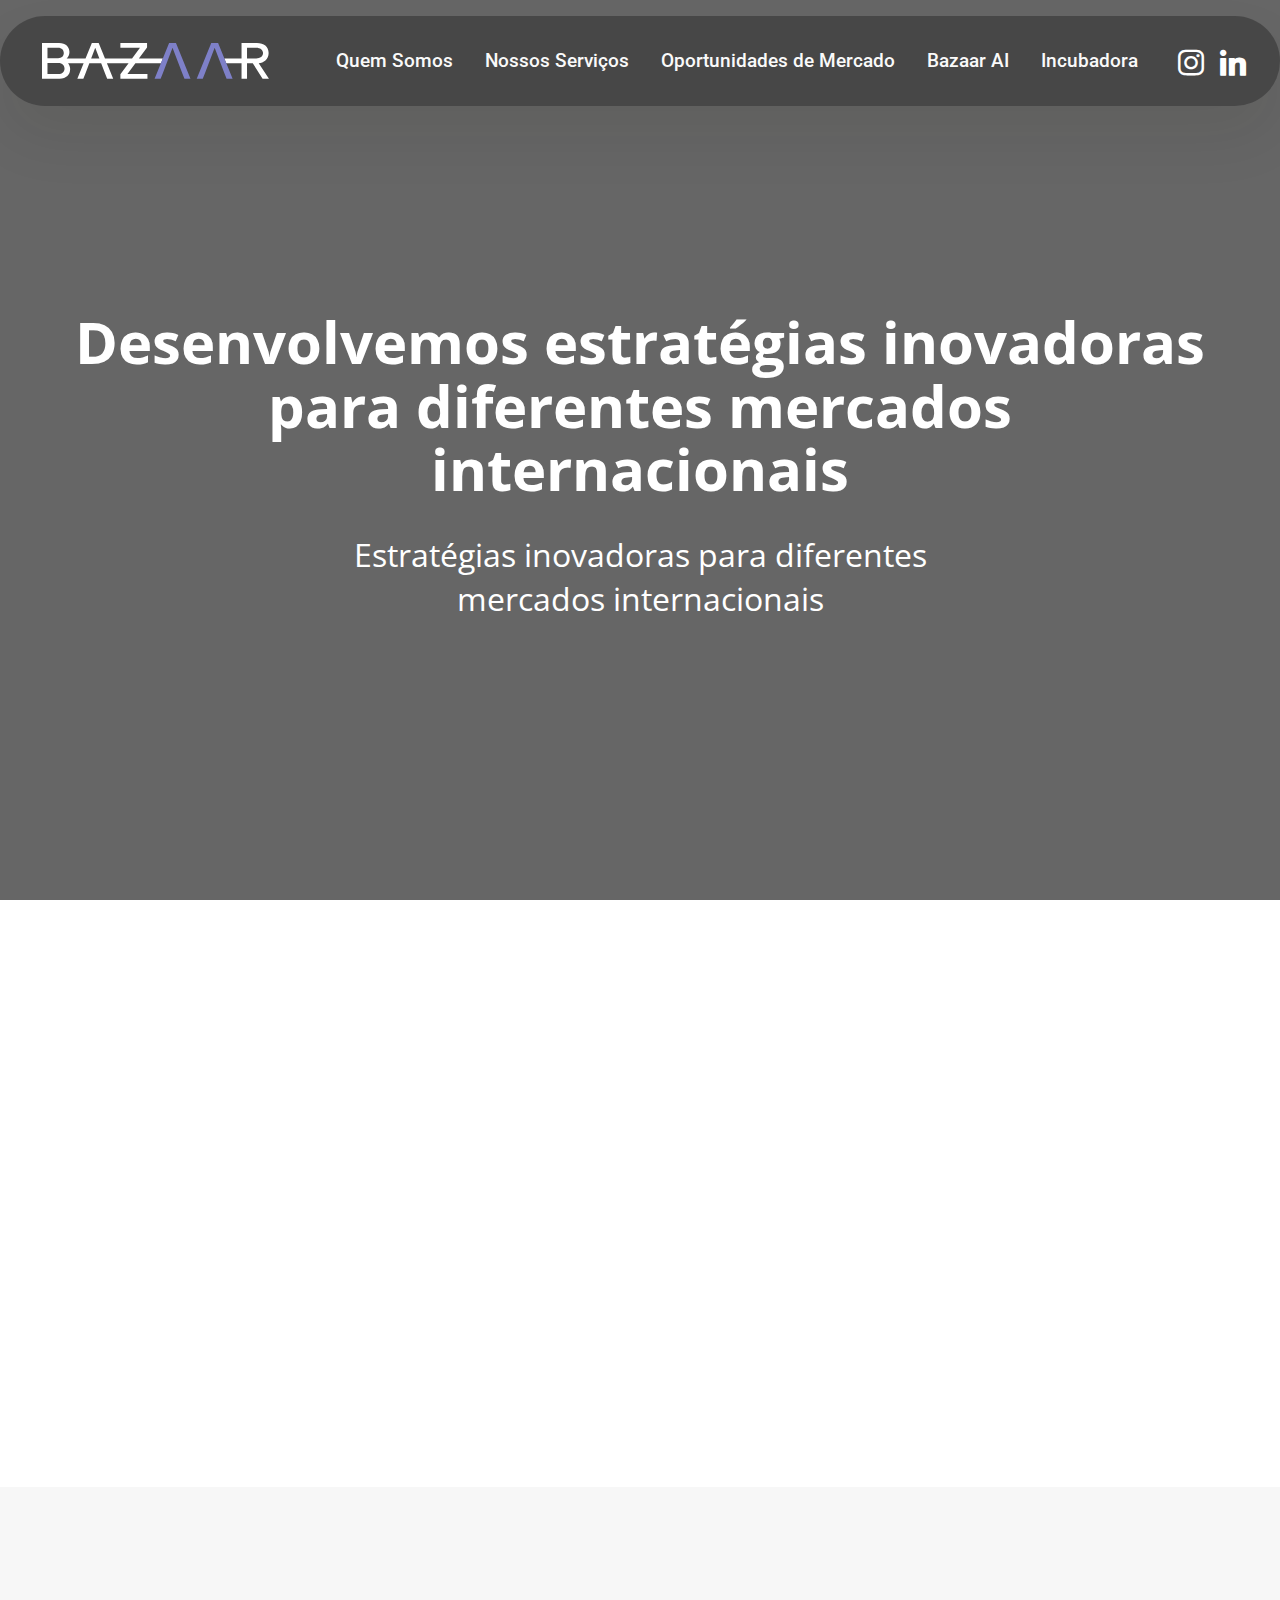
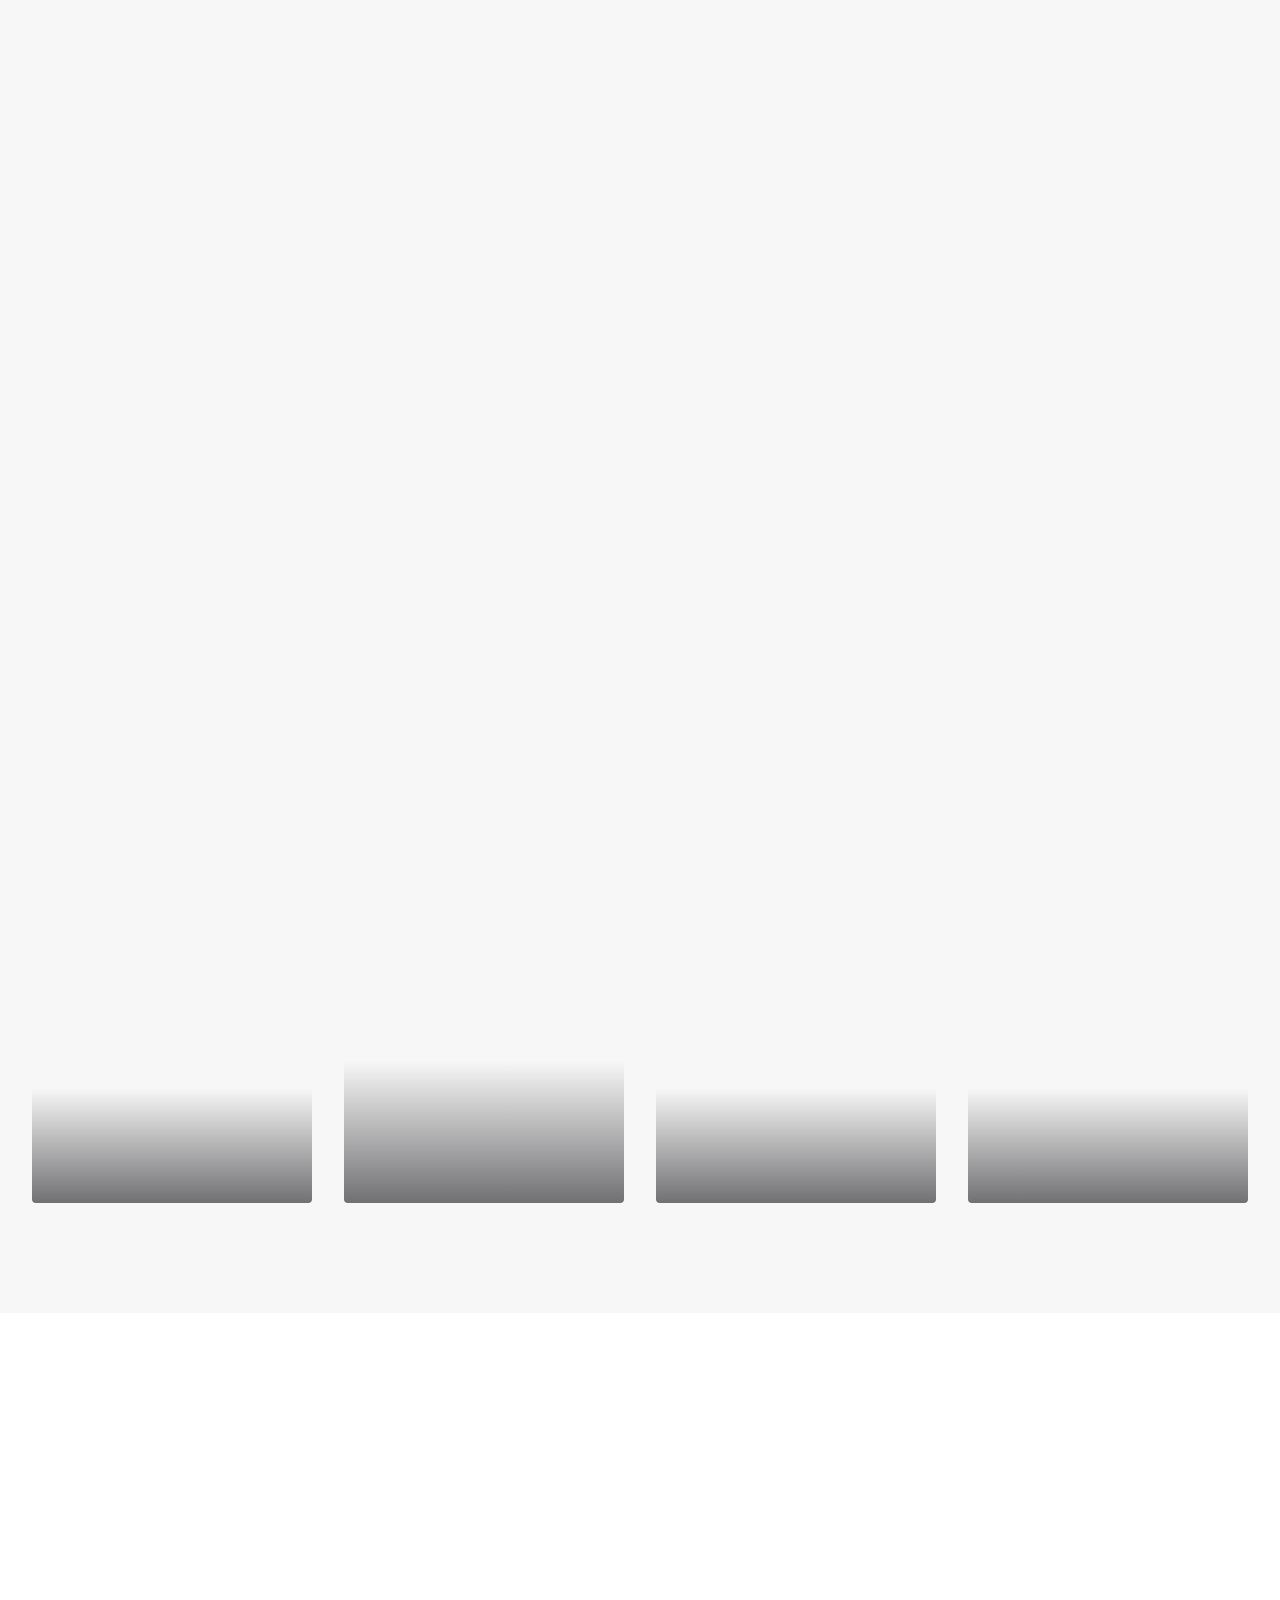
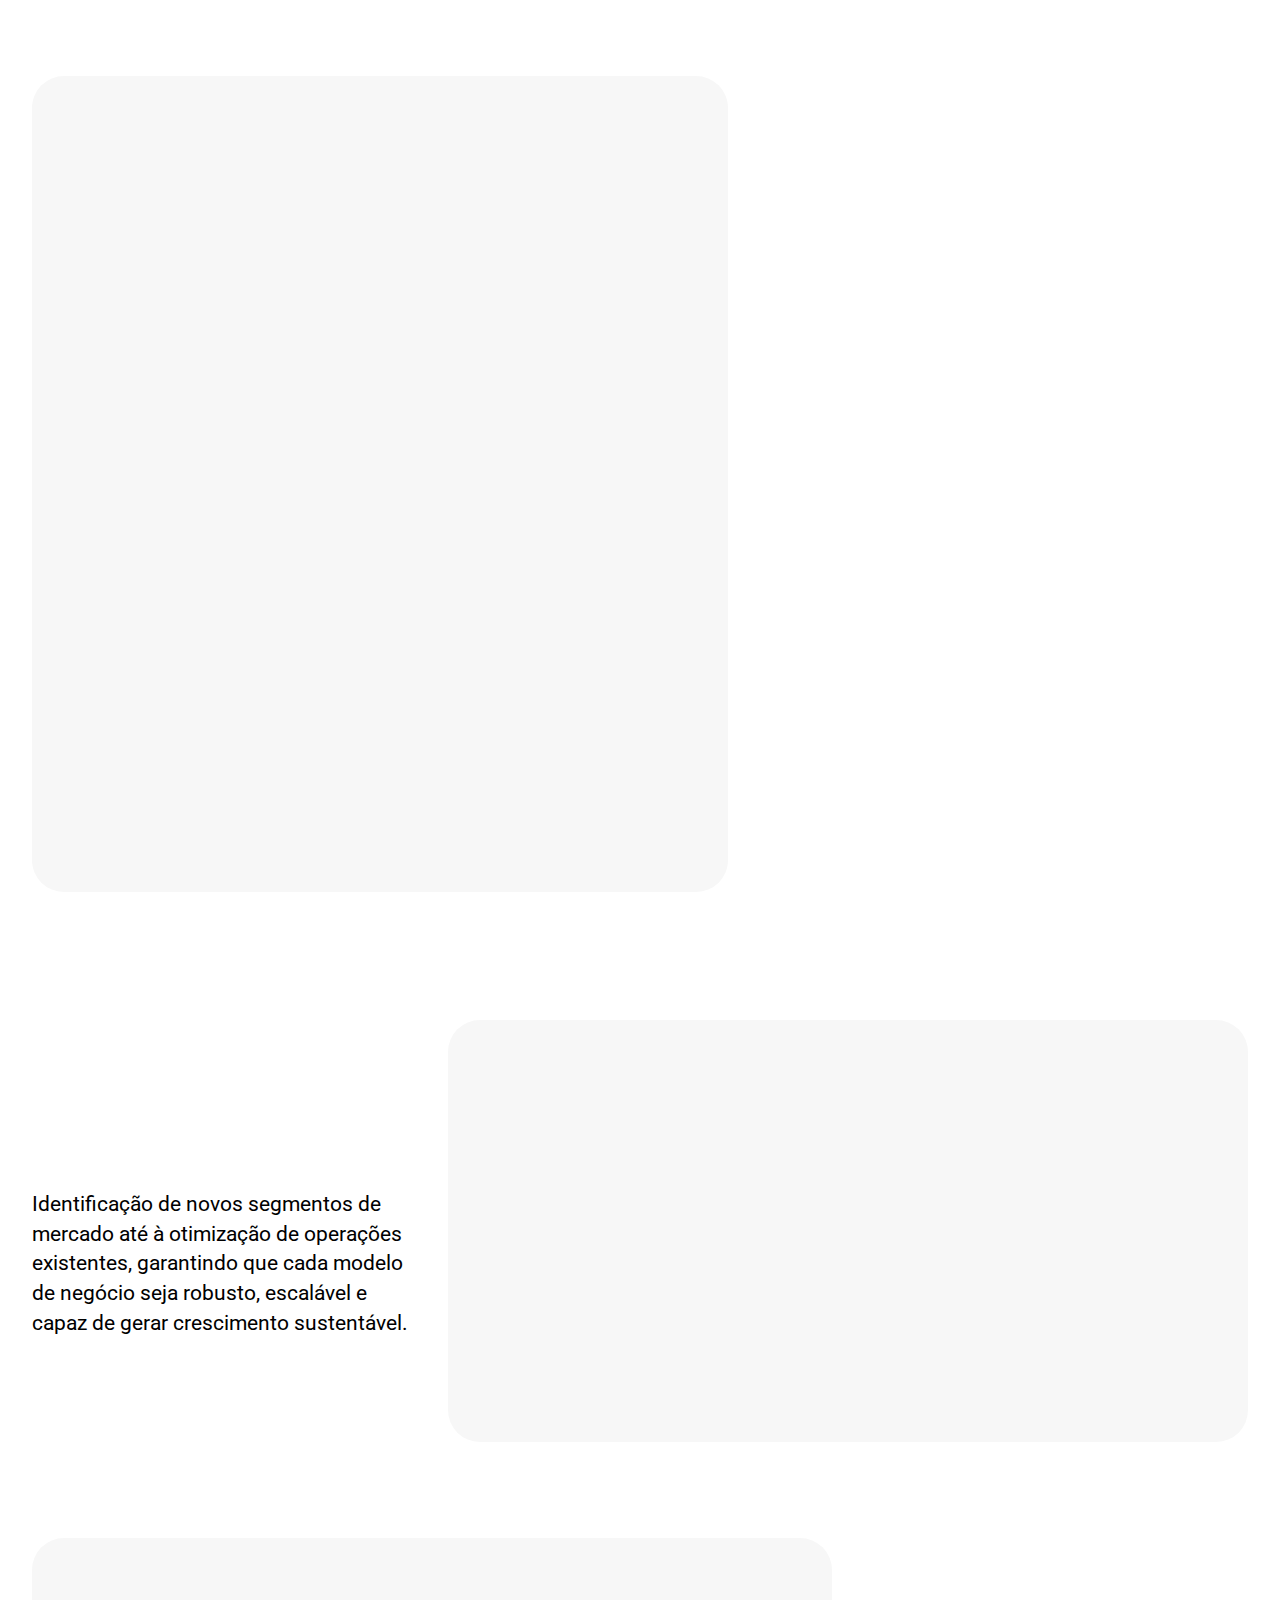
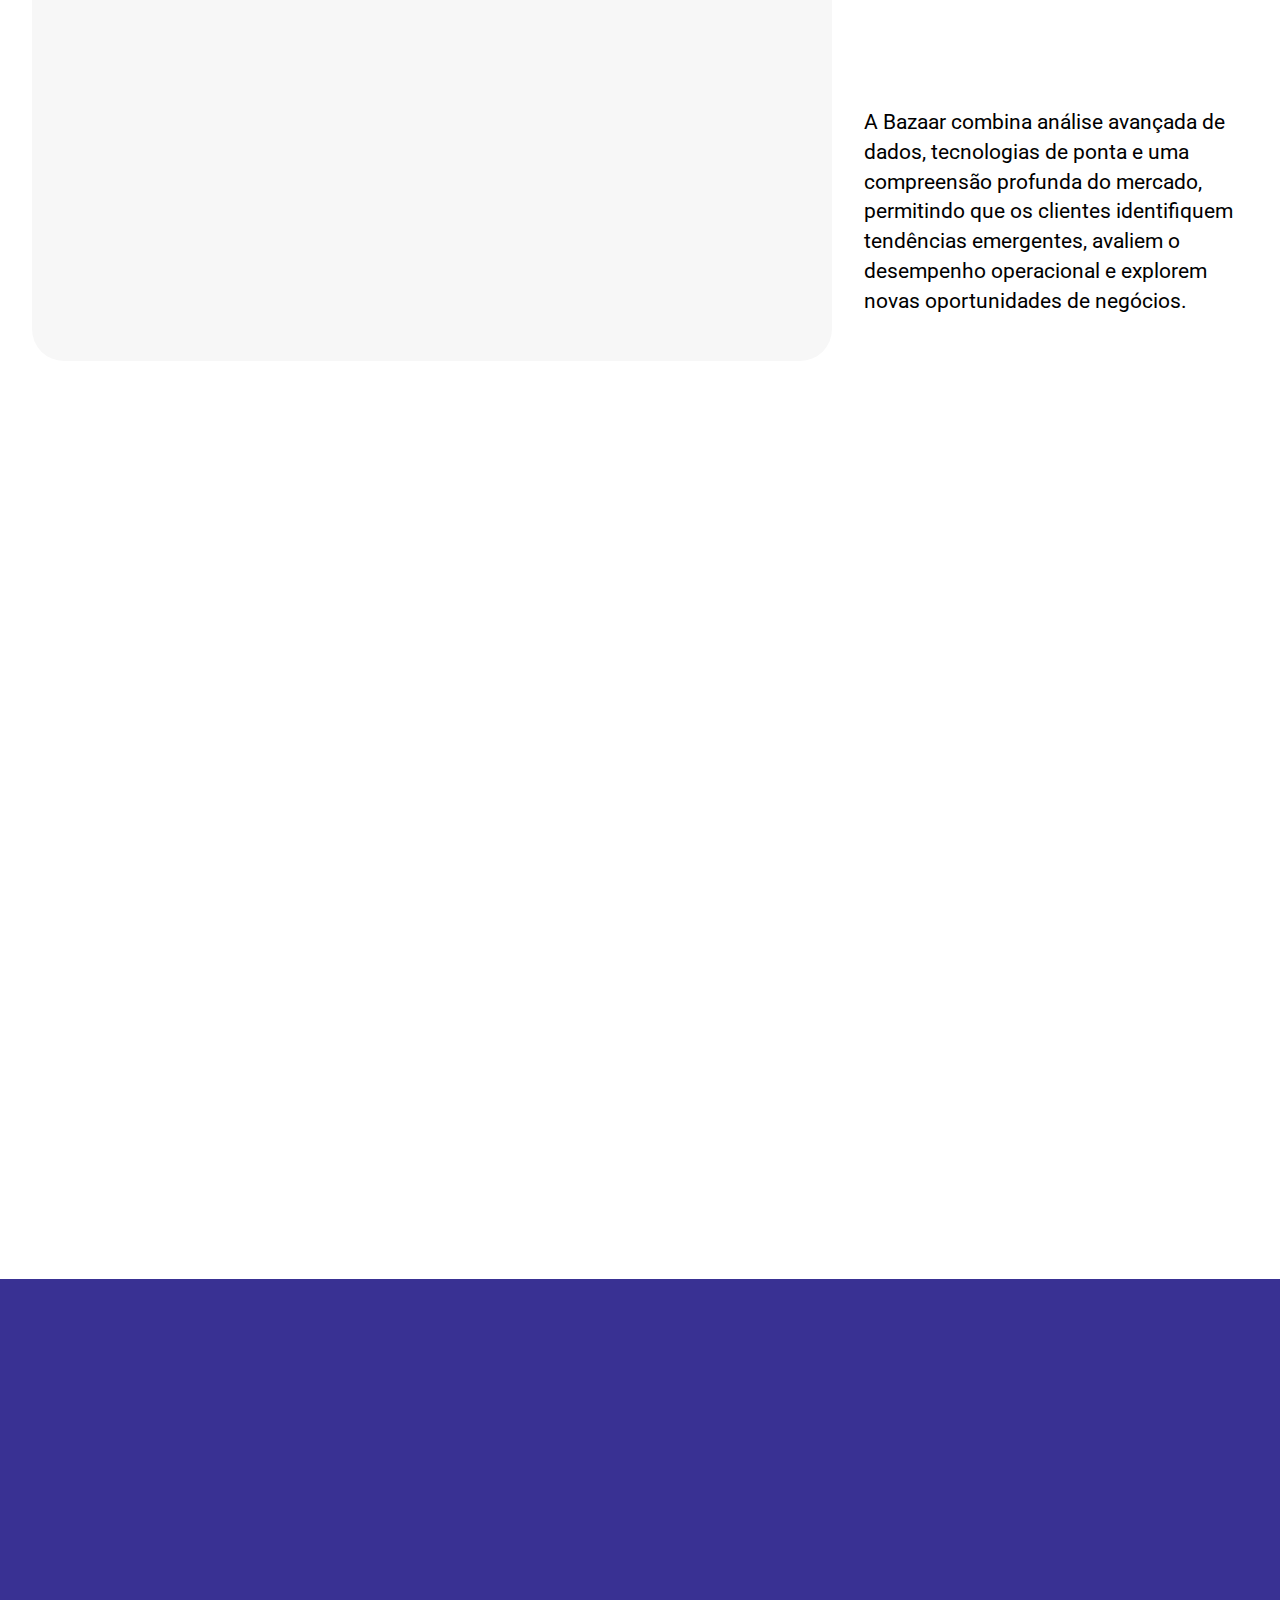
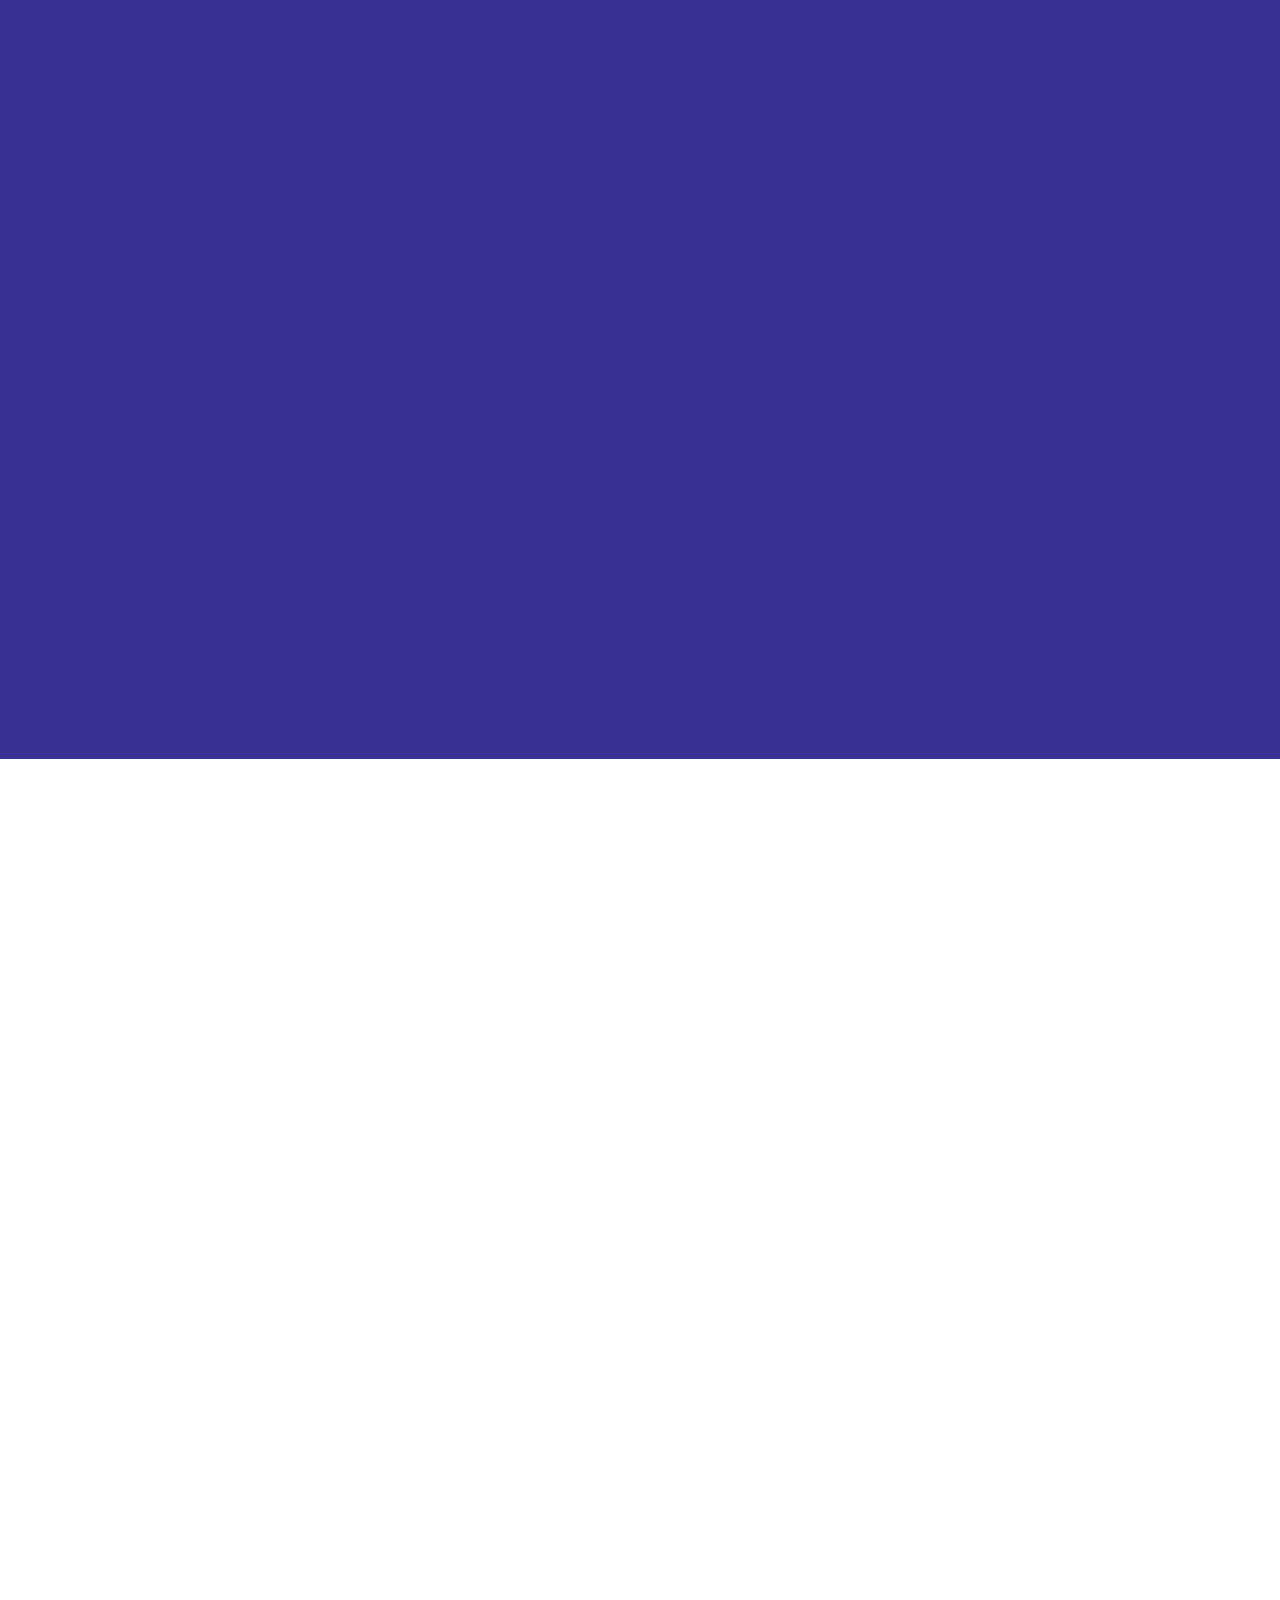
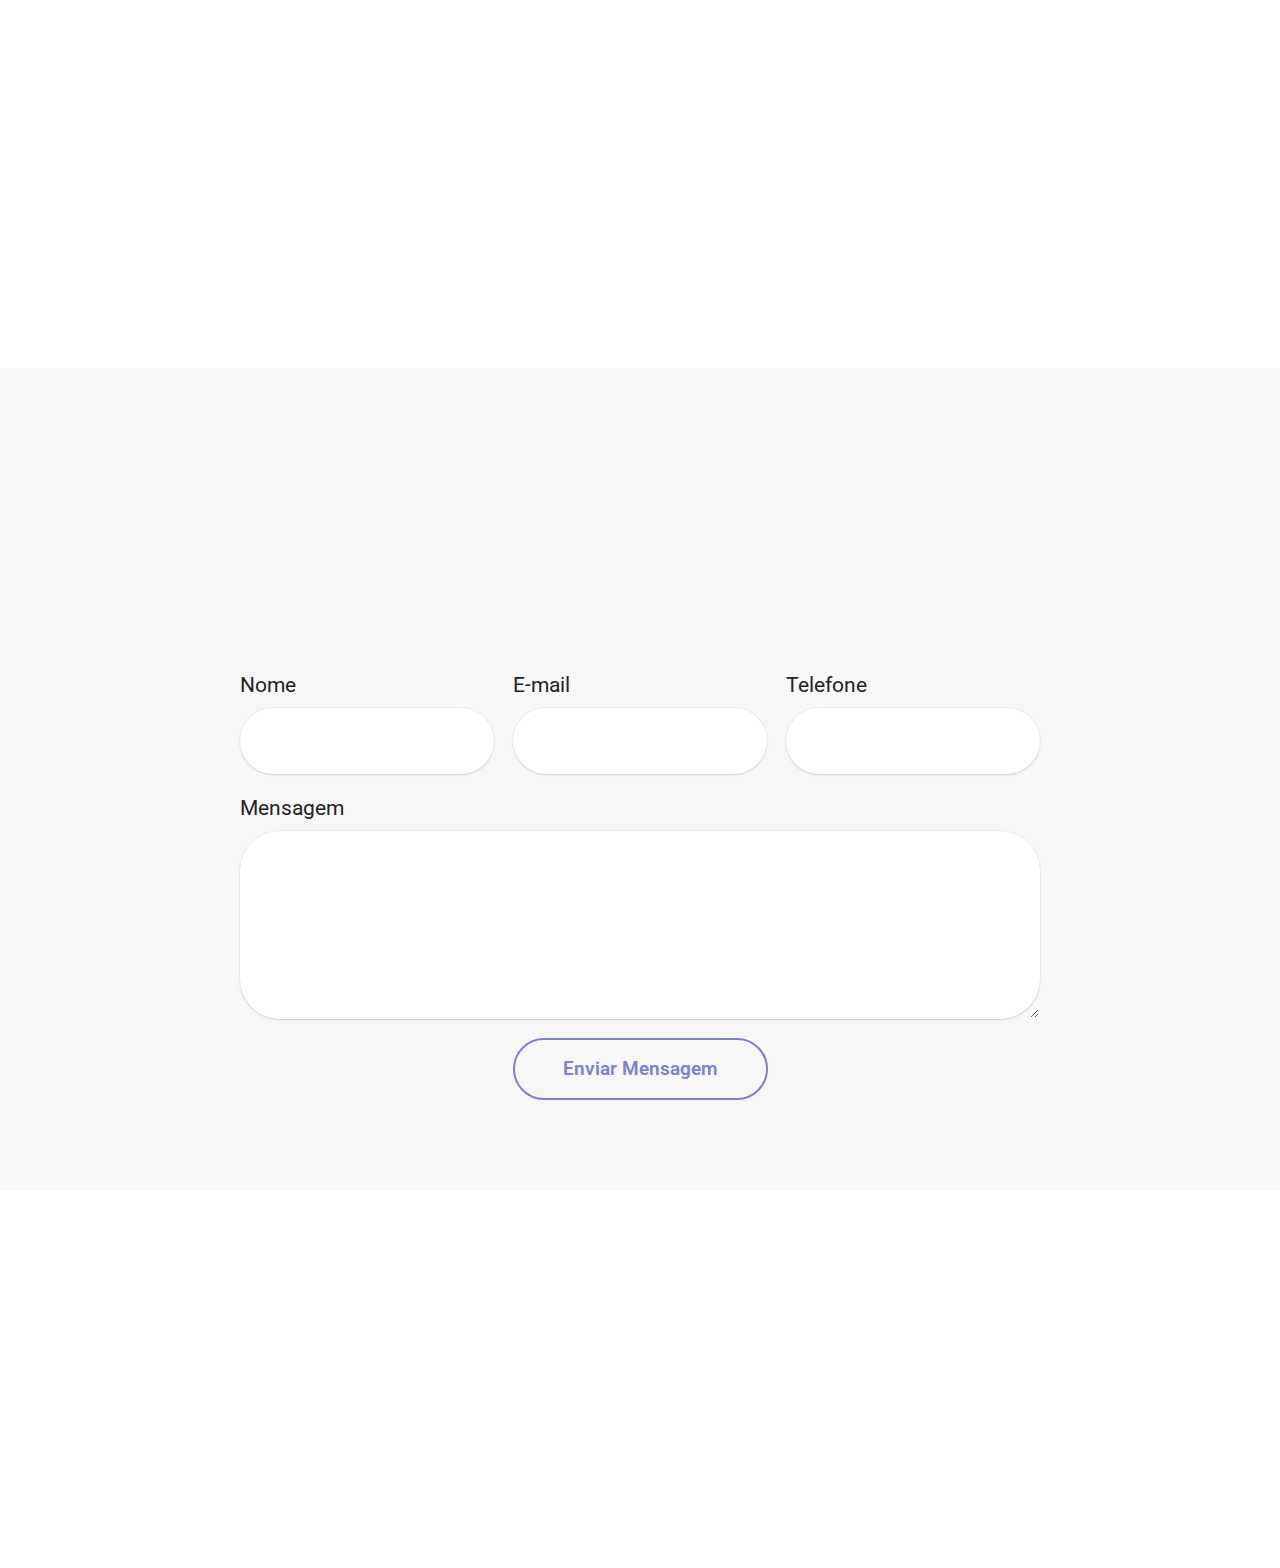
==== commit 9f8cf6a8: "last update -> 17/03/2024" ====
--- a/index.html
+++ b/index.html
@@ -88,7 +88,7 @@
   </div>
 </section>
 
-<section data-bs-version="5.1" class="header1 cid-u2KIswBJNk mbr-fullscreen" id="header01-15">
+<section data-bs-version="5.1" class="header1 cid-u2KIswBJNk" id="header01-15">
 	
 
 	
@@ -96,7 +96,7 @@
 
 	<div class="container">
 		<div class="row justify-content-center">
-			<div class="col-12 col-md-12 col-lg-5 image-wrapper">
+			<div class="col-12 col-md-12 col-lg-6 image-wrapper">
 				<img class="w-100" src="assets/images/downtown-city-skyline-1036x691.webp" alt="">
 			</div>
 			<div class="col-12 col-lg col-md-12">
@@ -253,7 +253,7 @@
             <div class="col-md-12 content-head mb-5">
                     <h1 class="mbr-section-title mbr-fonts-style mb-0 display-2">
                     <strong>Apoio a Internacionalização</strong></h1>
-                <p class="mbr-subtitle mbr-fonts-style mt-4 mb-0 display-5">Identificação de oportunidades de mercado a nível global, efetuando a adaptação de estratégias de negócio para diferentes culturas e regulamentações internacionais, garantindo uma abordagem eficaz e sustentável.<br></p>
+                <p class="mbr-subtitle mbr-fonts-style mt-4 mb-0 display-5">Estratégias de negócios para diferentes culturas e regulamentações internacionais , garantindo uma abordagem eficaz e sustentável<br></p>
             </div>
         </div>
         <div class="row justify-content-center  blockContent">
@@ -419,7 +419,7 @@
   <div class="container">
     <div class="row">
       <div class="content-wrap col-12 col-md-10">
-        <h1 class="mbr-section-title mbr-fonts-style mb-4 display-2"><strong>Bazaar AI: Elevando a Consultoria Global com Inteligência Artificial</strong></h1>
+        <h1 class="mbr-section-title mbr-fonts-style mb-4 display-2"><strong>Bazaar AI: Consultoria com Inteligência Artificial</strong></h1>
         <p class="mbr-fonts-style mbr-text mb-4 display-5">&nbsp;Análises avançadas a serviços personalizados, cada oportunidade é um passo para o sucesso nos negócios internacionais.<br>
         </p>
         
@@ -521,8 +521,8 @@
             
             <div class="col-lg-4 lg-push content__block text-white">
                 
-                <p class="mbr-text mbr-fonts-style display-4">A Food Bazaar é a unidade da Bazaar - We Develop Business desenvolvida para apoiar especificamente a indústria alimentar nos processos de expansão e internacionalização. Disponibilizamos um serviço completo, com suporte de Marketing &amp; Vendas.<br><br></p>
-                <p class="mbr-text mbr-fonts-style display-5">Participação em Feiras Internacionais, com um stand exclusivo para a promoção dos produtos dos nossos clientes<br><br></p>
+                <p class="mbr-text mbr-fonts-style display-4">A Food Bazaar é a unidade da Bazaar - We Develop Business desenvolvida para apoiar especificamente a indústria alimentar nos processos de expansão e internacionalização. Disponibilizamos um serviço completo, com suporte de Marketing &amp; Vendas.<br></p>
+                <p class="mbr-text mbr-fonts-style display-5"></p>
                 
                 <img src="assets/images/foodbazaar.svg" alt="" title="" style="max-width:350px; border-radius: 0px !important; margin-bottom:1em;">
             </div>
@@ -536,7 +536,7 @@
 
 
 
-<section class="witsec-mailform mbr-section cid-u2tB2Cn3vY" id="witsec-mailform-10" data-rv-view="854">
+<section class="witsec-mailform mbr-section cid-u2tB2Cn3vY" id="witsec-mailform-10" data-rv-view="172">
 
   
 
--- a/assets/mobirise/css/mbr-additional.css
+++ b/assets/mobirise/css/mbr-additional.css
@@ -1374,6 +1374,8 @@
   text-align: center;
 }
 .cid-u2KIswBJNk {
+  padding-top: 6rem;
+  padding-bottom: 0rem;
   background-color: #ffffff;
 }
 .cid-u2KIswBJNk .mbr-fallback-image.disabled {
@@ -2314,7 +2316,7 @@
 }
 @media (min-width: 992px) {
   .cid-u5usgWKWJd .lg-push {
-    right: 55%;
+    right: 56%;
   }
   .cid-u5usgWKWJd .container-fluid {
     padding-left: 0 !important;
--- a/assets/mobirise/css/mbr-additional.css
+++ b/assets/mobirise/css/mbr-additional.css
@@ -1374,6 +1374,8 @@
   text-align: center;
 }
 .cid-u2KIswBJNk {
+  padding-top: 6rem;
+  padding-bottom: 0rem;
   background-color: #ffffff;
 }
 .cid-u2KIswBJNk .mbr-fallback-image.disabled {
@@ -2314,7 +2316,7 @@
 }
 @media (min-width: 992px) {
   .cid-u5usgWKWJd .lg-push {
-    right: 55%;
+    right: 56%;
   }
   .cid-u5usgWKWJd .container-fluid {
     padding-left: 0 !important;
